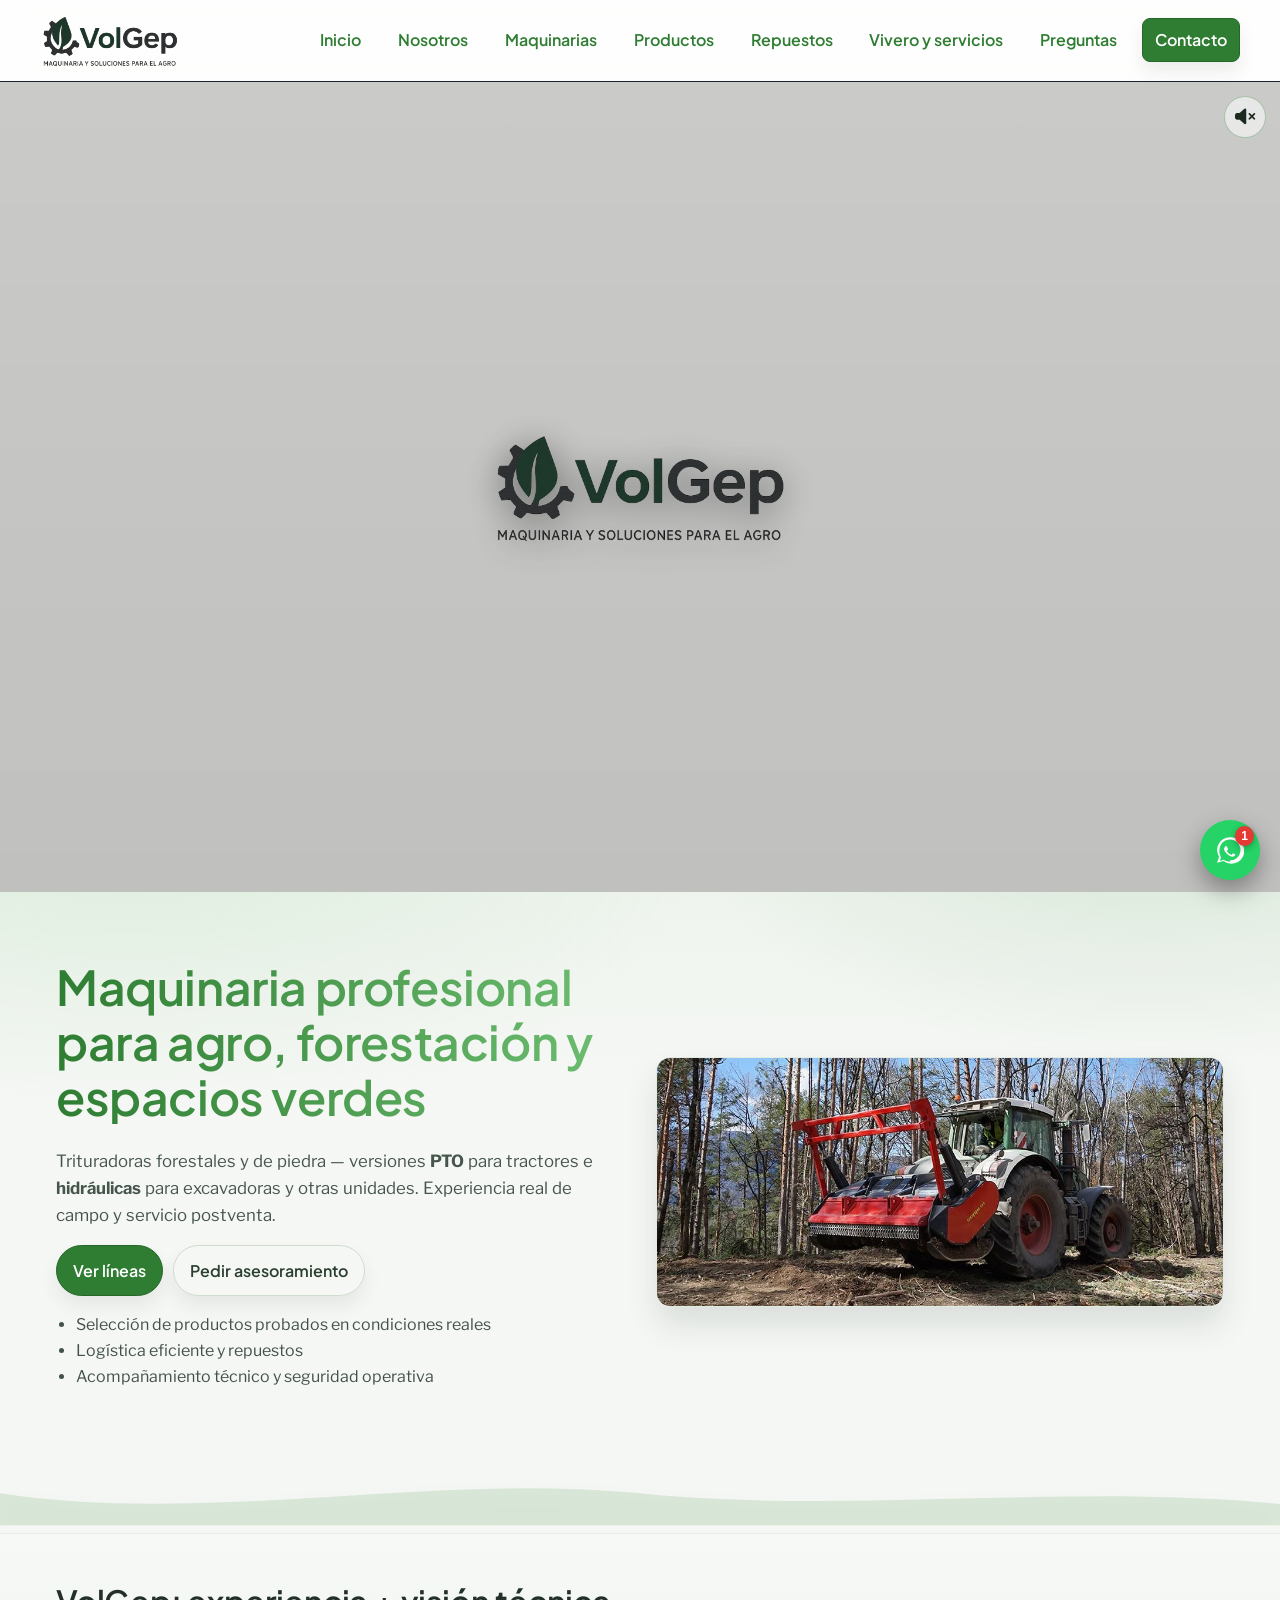
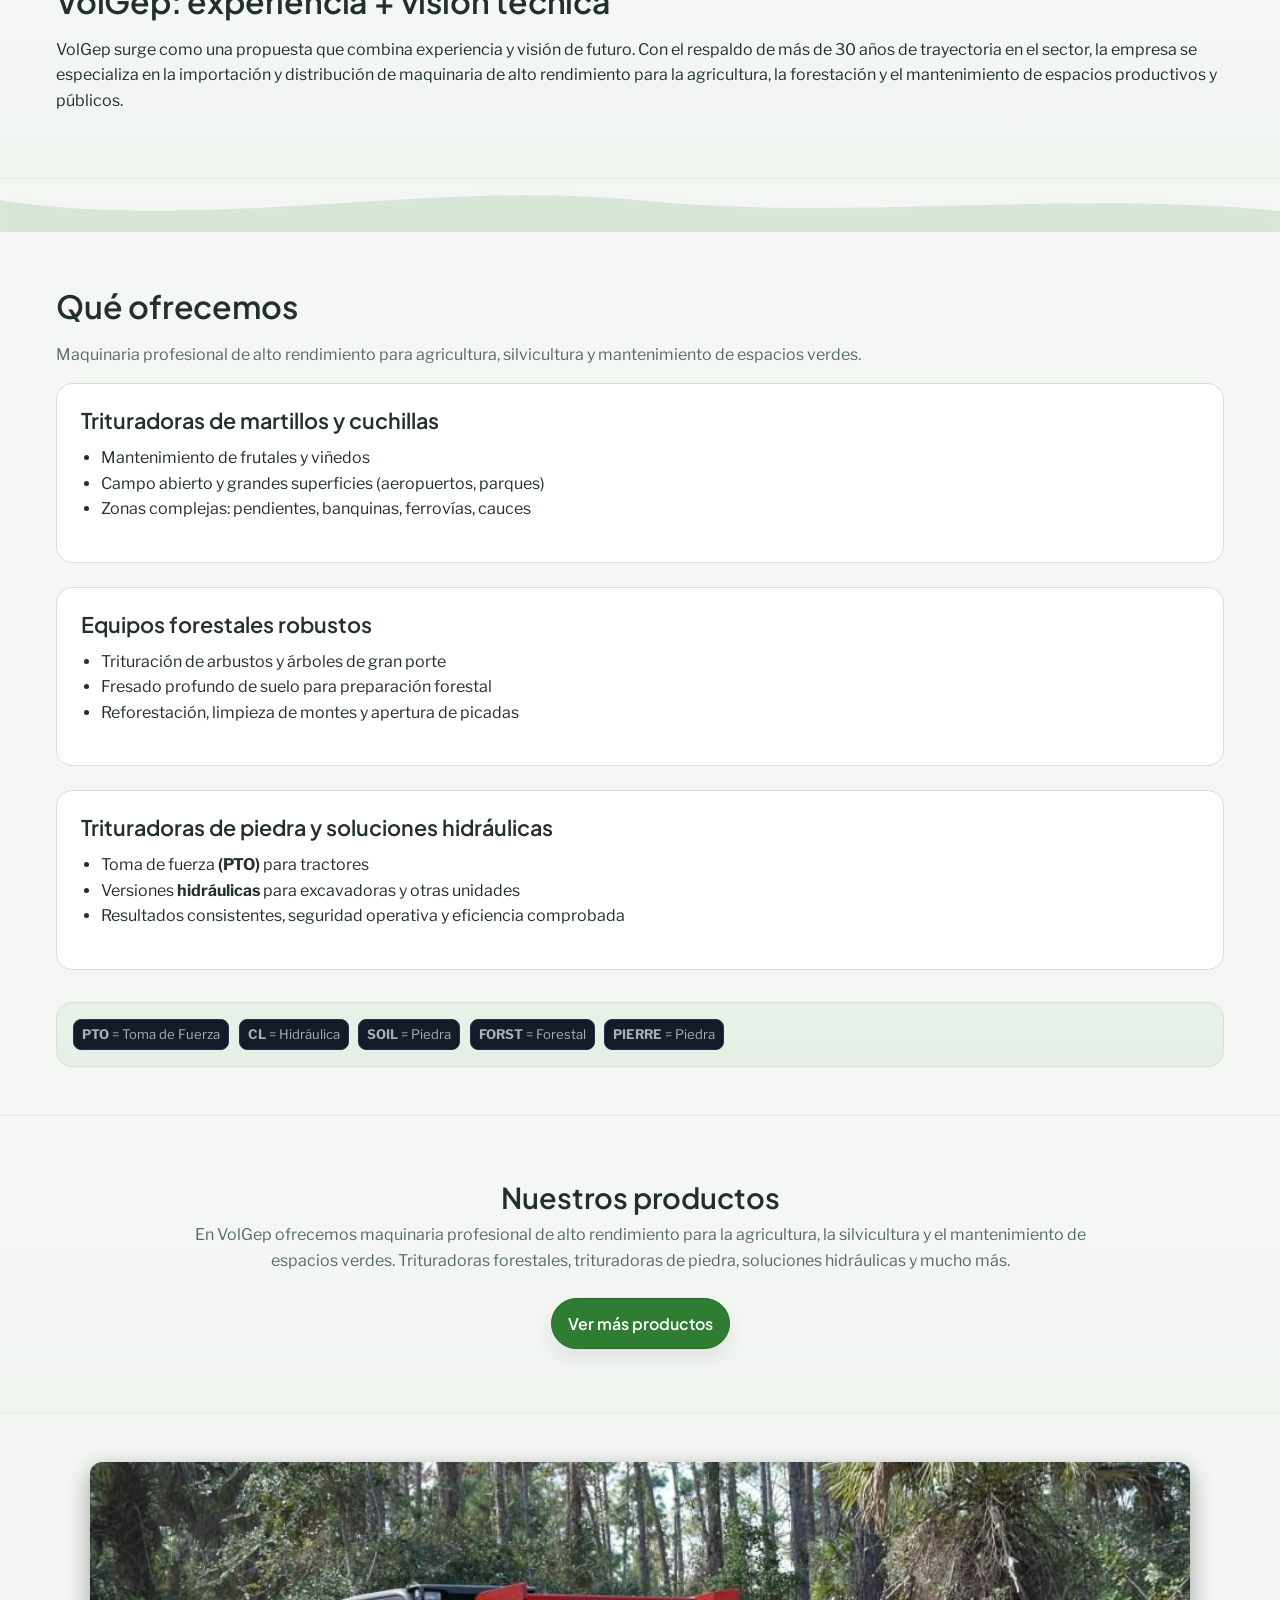
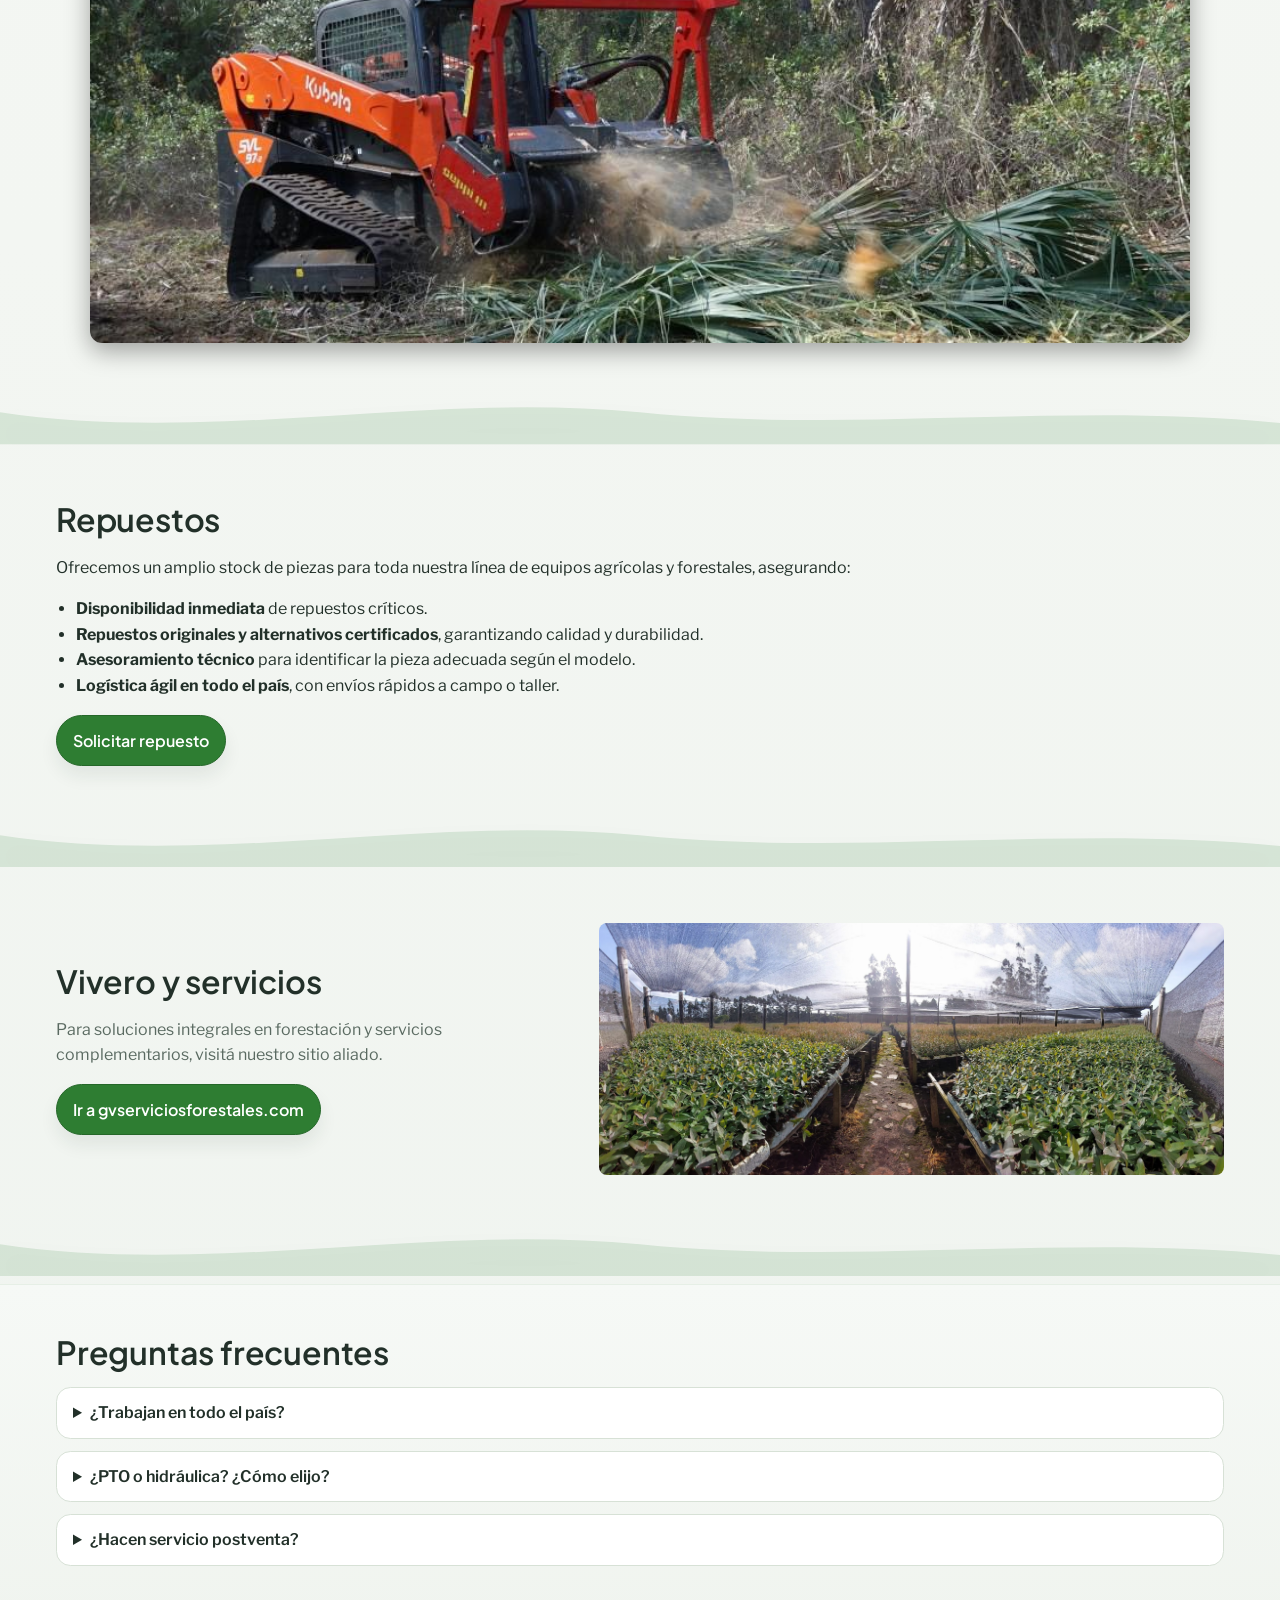
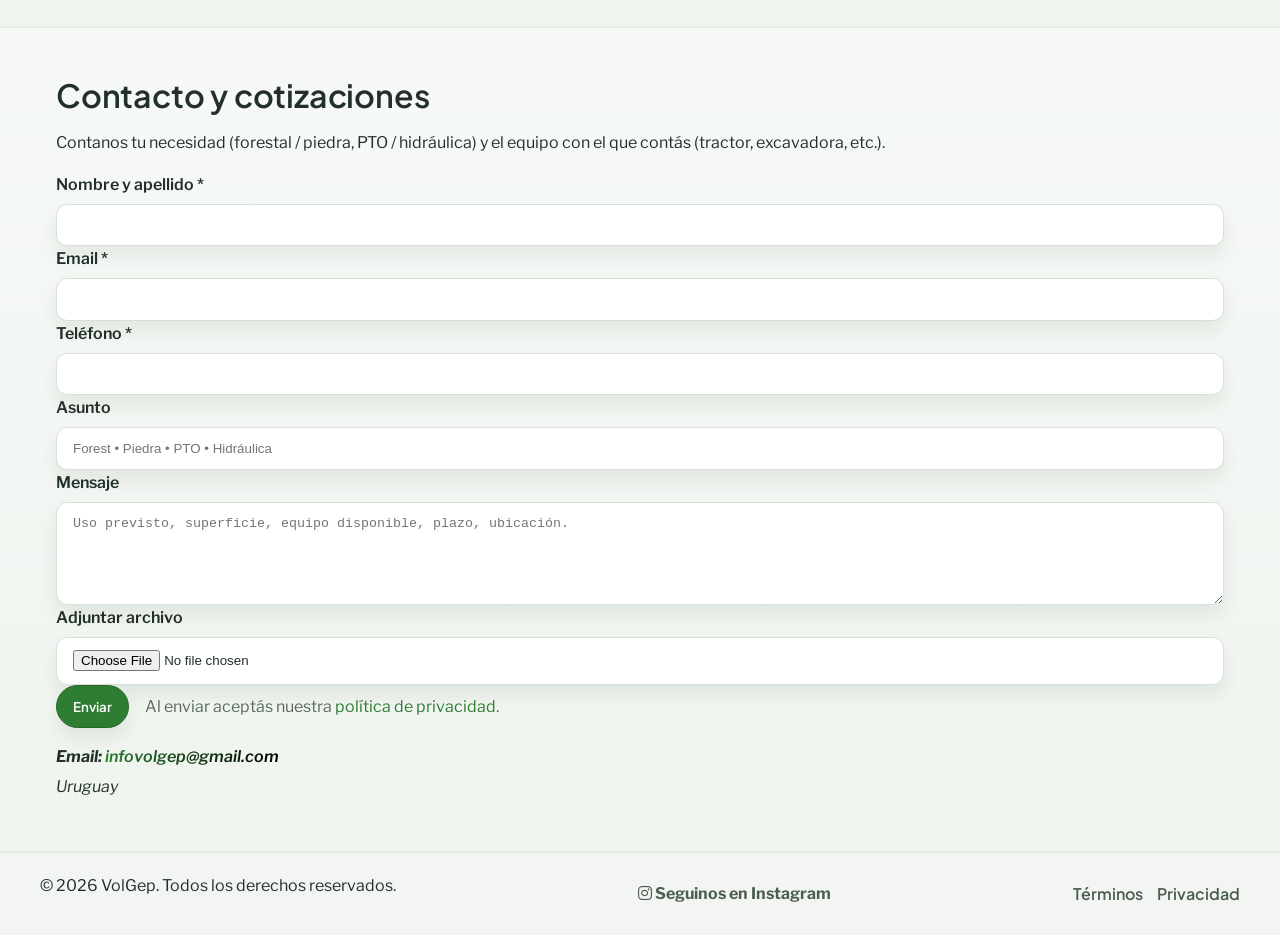
==== index.html @ 0391a091 "Add files via upload" ====
﻿<!DOCTYPE html>
<html lang="es-UY">
<head>
    <meta charset="utf-8" />
    <meta name="viewport" content="width=device-width, initial-scale=1" />
    <title>VolGep – Trituración forestal y de piedra | Maquinaria PTO e hidráulica</title>
    <meta name="description" content="VolGep importa y distribuye maquinaria de alto rendimiento para agro, forestación y mantenimiento de espacios productivos y públicos. Trituradoras forestales y de piedra (PTO e hidráulicas), repuestos y servicio postventa." />
    <meta name="robots" content="index,follow,max-image-preview:large" />
    <link rel="canonical" href="https://TU_DOMINIO/" />
    <!-- Tipografías: Display + Texto -->
    <link rel="preconnect" href="https://fonts.googleapis.com">
    <link rel="preconnect" href="https://fonts.gstatic.com" crossorigin>
    <link href="https://fonts.googleapis.com/css2?family=Plus+Jakarta+Sans:wght@400;500;700&family=Libre+Franklin:wght@400;600&display=swap" rel="stylesheet">


    <!-- Open Graph / Twitter -->
    <meta property="og:title" content="VolGep – Maquinaria profesional para agro y forestación" />
    <meta property="og:description" content="Trituradoras forestales y de piedra (PTO e hidráulicas). Experiencia de campo, logística eficiente y fuerte servicio postventa." />
    <meta property="og:type" content="website" />
    <link rel="canonical" href="https://volgep.com/" />
    <meta property="og:url" content="https://volgep.com/" />
    <meta property="og:image" content="https://volgep.com/img/og-volgep.jpg" />

    <meta name="twitter:card" content="summary_large_image" />
    <!-- Favicons correctos -->
    <link rel="icon" href="/favicon.ico" sizes="any">
    <link rel="icon" type="image/png" sizes="32x32" href="/favicon-32x32.png">
    <link rel="icon" type="image/png" sizes="16x16" href="/favicon-16x16.png">
    <link rel="apple-touch-icon" sizes="180x180" href="/apple-touch-icon.png">
    <link rel="manifest" href="/site.webmanifest">

    <link rel="apple-touch-icon" href="/icons/apple-touch-icon.png" />
    <link rel="manifest" href="/site.webmanifest" />
    <link rel="stylesheet" href="https://cdnjs.cloudflare.com/ajax/libs/font-awesome/6.4.0/css/all.min.css">

    <!-- Schema.org -->
    <script type="application/ld+json">
        {
          "@context": "https://schema.org",
          "@graph": [
            {
              "@type": "WebSite",
              "name": "VolGep",
              "url": "https://volgep.com/",
              "publisher": { "@type": "Organization", "name": "VolGep" }
            },
            {
              "@type": "Organization",
              "name": "VolGep",
              "url": "https://volgep.com/",
              "logo": "https://volgep.com/img/logo-volgep.svg",
              "founders": [
                {"@type": "Person", "name": "Mateo Voltolini"},
                {"@type": "Person", "name": "Juan Bautista Gepp"}
              ]
            },
            {
              "@type": "BreadcrumbList",
              "itemListElement": [
                { "@type": "ListItem", "position": 1, "name": "Inicio", "item": "https://volgep.com/" },
                { "@type": "ListItem", "position": 2, "name": "Nosotros", "item": "https://volgep.com/#nosotros" },
                { "@type": "ListItem", "position": 3, "name": "Líneas de producto", "item": "https://volgep.com/#lineas" },
                { "@type": "ListItem", "position": 4, "name": "Vivero y servicios", "item": "https://volgep.com/#vivero" },
                { "@type": "ListItem", "position": 5, "name": "Contacto", "item": "https://volgep.com/#contacto" }
              ]
            }
          ]
        }
    </script>

    <!-- CSS principal -->
    <link rel="stylesheet" href="estilos.css" />

    <!-- Mini estilos para chapitas de categoría -->
    <style>
        .badge {
            display: inline-block;
            font-weight: 700;
            font-size: .78rem;
            letter-spacing: .02em;
            padding: .25rem .55rem;
            border-radius: .5rem;
            border: 1px solid rgba(255,255,255,.18);
            margin-left: .35rem
        }

        .badge--red {
            background: #2a1111;
            border-color: #6d2424
        }

        .badge--yellow {
            background: #2a2411;
            border-color: #6d5f24
        }

        .badge--blue {
            background: #111b2a;
            border-color: #244b6d
        }

        .legend {
            display: flex;
            gap: .6rem;
            flex-wrap: wrap
        }

            .legend span {
                background: #141a26;
                border: 1px solid #26324a;
                border-radius: .5rem;
                padding: .25rem .5rem;
                font-size: .82rem;
                color: #a7b0c0
            }

        .grid.cols-3 {
            display: grid;
            gap: var(--sp-4);
            grid-template-columns: repeat(auto-fit,minmax(280px,1fr))
        }

        .section--accent {
            background: linear-gradient(180deg,#111521,#0f1115)
        }

        .tagline {
            color: var(--muted)
        }
    </style>
</head>
<body>
    <a class="skip-link" href="#contenido">Saltar al contenido</a>

    <header class="header" role="banner" aria-label="Encabezado">
        <div class="container header__inner">
            <a href="index.html" class="logo" aria-label="Volver al inicio">
                <img src="img/logo.png" alt="VolGep" width="140" height="40" />
            </a>

            <nav class="nav" aria-label="Navegación principal">
                <ul>
                    <li><a href="index.html" aria-current="page">Inicio</a></li>

                    <li><a href="#nosotros">Nosotros</a></li>

                    <!-- Productos con submenú -->
                    <!-- Menú: Maquinarias -->
                    <li id="navMaquinarias" class="nav__item--haschild">
                        <a href="maquinaria.html" aria-haspopup="true" aria-expanded="false">Maquinarias</a>
                        <ul class="nav__dropdown" aria-label="Maquinarias">
                            <li><a href="productos.html"><span class="bullet">●</span> Trituradoras</a></li>
                            <li><a href="trituradoras-desplazables.html"><span class="bullet">●</span> Trituradoras desplazables</a></li>
                            <li><a href="accesorios.html"><span class="bullet">●</span> Accesorios bajo hileras</a></li>
                        </ul>
                    </li>


                    <!-- Menú: Productos -->
                    <li class="nav__item--haschild">
                        <a href="coldkiller.html" aria-haspopup="true" aria-expanded="false">Productos</a>
                        <ul class="nav__dropdown" aria-label="Productos">
                            <li><a href="coldkiller.html"><span class="bullet">●</span> Coldkiller</a></li>
                        </ul>
                    </li>

                    <li><a href="#repuestos">Repuestos</a></li>
                    <li>
                        <a href="#vivero">
                            Vivero y servicios
                        </a>
                    </li>
                    <li><a href="#faq">Preguntas</a></li>
                    <li><a class="btn btn--primary" href="#contacto">Contacto</a></li>





                </ul>
            </nav>

        </div>
    </header>

    <!-- VIDEO INTRO -->
    <!-- VIDEO INTRO (compacto con control arriba derecha) -->
    <section class="video-intro">
        <video id="introVideo" autoplay muted loop playsinline class="video-intro__bg">
            <source src="img/video1.mp4" type="video/mp4">
            Tu navegador no soporta videos HTML5.
        </video>

        <div class="video-intro__overlay"></div>

        <div class="video-intro__content">
            <img src="img/logo.png" alt="VolGep" class="video-intro__logo">
        </div>

        <!-- Icono de sonido (solo icono, arriba a la derecha) -->
        <button id="soundToggle" class="sound-toggle" aria-label="Activar sonido" title="Activar sonido">
            <i class="fa-solid fa-volume-xmark"></i>
        </button>

        <script>
            (function () {
                const video = document.getElementById('introVideo');
                const btn = document.getElementById('soundToggle');
                const ico = btn.querySelector('i');

                const ensurePlay = () => {
                    const p = video.play();
                    if (p && typeof p.then === 'function') p.catch(() => { });
                };
                ensurePlay();

                function updateIcon() {
                    // si está muteado, mostramos "xmark" (para invitar a activar)
                    ico.className = video.muted ? 'fa-solid fa-volume-xmark' : 'fa-solid fa-volume-high';
                    btn.title = video.muted ? 'Activar sonido' : 'Silenciar';
                    btn.setAttribute('aria-label', btn.title);
                }
                updateIcon();

                btn.addEventListener('click', () => {
                    video.muted = !video.muted;
                    ensurePlay();
                    updateIcon();
                });
            })();
        </script>
    </section>



    <main id="contenido">
        <!-- HERO -->
        <section class="hero" aria-labelledby="hero-title">
            <div class="container hero__inner">
                <div class="hero__copy">
                    <h1 id="hero-title">Maquinaria profesional para agro, forestación y espacios verdes</h1>
                    <p class="tagline">Trituradoras forestales y de piedra — versiones <strong>PTO</strong> para tractores e <strong>hidráulicas</strong> para excavadoras y otras unidades. Experiencia real de campo y servicio postventa.</p>
                    <div class="hero__cta">
                        <a class="btn btn--primary" href="#" id="openProductos">Ver líneas</a>

                        <a class="btn btn--ghost" href="#contacto">Pedir asesoramiento</a>
                    </div>
                    <ul class="hero__bullets" aria-label="Diferenciales">
                        <li>Selección de productos probados en condiciones reales</li>
                        <li>Logística eficiente y repuestos</li>
                        <li>Acompañamiento técnico y seguridad operativa</li>
                    </ul>
                </div>
                <div class="hero__media">
                    <center> <img src="img/maquina1.jpeg" alt="Trituradora trabajando en el campo" loading="lazy"></center>
                </div>
            </div>
        </section>
        <div class="wave-sep" aria-hidden="true">
            <svg viewBox="0 0 1440 60" xmlns="http://www.w3.org/2000/svg" preserveAspectRatio="none">
                <path d="M0,24 C240,60 480,0 720,24 C960,48 1200,12 1440,36 L1440,60 L0,60 Z" fill="rgba(255,255,255,0.04)" />
            </svg>
        </div>

        <!-- NOSOTROS -->
        <section id="nosotros" class="section section--light" aria-labelledby="nos-title">
            <div class="container">
                <h2 id="nos-title">VolGep: experiencia + visión técnica</h2>
                <p>VolGep surge como una propuesta que combina experiencia y visión de futuro. Con el respaldo de más de 30 años de trayectoria en el sector, la empresa se especializa en la importación y distribución de maquinaria de alto rendimiento para la agricultura, la forestación y el mantenimiento de espacios productivos y públicos.</p>

            </div>
        </section>

        <div class="wave-sep" aria-hidden="true">
            <svg viewBox="0 0 1440 60" xmlns="http://www.w3.org/2000/svg" preserveAspectRatio="none">
                <path d="M0,24 C240,60 480,0 720,24 C960,48 1200,12 1440,36 L1440,60 L0,60 Z" fill="rgba(255,255,255,0.04)" />
            </svg>
        </div>

        <!-- QUÉ OFRECEMOS -->
        <section id="oferta" class="section" aria-labelledby="off-title">
            <div class="container">
                <h2 id="off-title">Qué ofrecemos</h2>
                <p class="section__lead">Maquinaria profesional de alto rendimiento para agricultura, silvicultura y mantenimiento de espacios verdes.</p>

                <div class="grid">
                    <article class="feature">
                        <h3>Trituradoras de martillos y cuchillas</h3>
                        <ul>
                            <li>Mantenimiento de frutales y viñedos</li>
                            <li>Campo abierto y grandes superficies (aeropuertos, parques)</li>
                            <li>Zonas complejas: pendientes, banquinas, ferrovías, cauces</li>
                        </ul>
                    </article>
                    <article class="feature">
                        <h3>Equipos forestales robustos</h3>
                        <ul>
                            <li>Trituración de arbustos y árboles de gran porte</li>
                            <li>Fresado profundo de suelo para preparación forestal</li>
                            <li>Reforestación, limpieza de montes y apertura de picadas</li>
                        </ul>
                    </article>
                    <article class="feature">
                        <h3>Trituradoras de piedra y soluciones hidráulicas</h3>
                        <ul>
                            <li>Toma de fuerza <strong>(PTO)</strong> para tractores</li>
                            <li>Versiones <strong>hidráulicas</strong> para excavadoras y otras unidades</li>
                            <li>Resultados consistentes, seguridad operativa y eficiencia comprobada</li>
                        </ul>
                    </article>
                </div>

                <div class="cta-strip" role="region" aria-label="Aclaraciones técnicas">
                    <div class="legend" aria-label="Acrónimos">
                        <span><strong>PTO</strong> = Toma de Fuerza</span>
                        <span><strong>CL</strong> = Hidráulica</span>
                        <span><strong>SOIL</strong> = Piedra</span>
                        <span><strong>FORST</strong> = Forestal</span>
                        <span><strong>PIERRE</strong> = Piedra</span>
                    </div>

                </div>
            </div>
        </section>


        <!-- LÍNEAS DE PRODUCTO -->
        <section id="productos-home" class="productos-intro">
            <div class="container">
                <h2>Nuestros productos</h2>
                <p>
                    En VolGep ofrecemos maquinaria profesional de alto rendimiento para la agricultura,
                    la silvicultura y el mantenimiento de espacios verdes.
                    Trituradoras forestales, trituradoras de piedra, soluciones hidráulicas y mucho más.
                </p>
                <a href="productos.html" class="btn btn--primary">Ver más productos</a>
            </div>
        </section> </p>
        <!-- FOTO INTERMEDIA -->
        <section class="seccion-imagen">
            <img src="img/trituradora.jpeg" alt="Trituradora agrícola">
        </section>

        <div class="wave-sep" aria-hidden="true">
            <svg viewBox="0 0 1440 60" xmlns="http://www.w3.org/2000/svg" preserveAspectRatio="none">
                <path d="M0,24 C240,60 480,0 720,24 C960,48 1200,12 1440,36 L1440,60 L0,60 Z" fill="rgba(255,255,255,0.04)" />
            </svg>
        </div>

        <!-- REPUESTOS -->
        <section id="repuestos" class="section" aria-labelledby="rep-title">
            <div class="container repuestos__inner">
                <div class="repuestos__content">
                    <h2 id="rep-title">Repuestos</h2>
                    <p>
                        Ofrecemos un amplio stock de piezas para toda nuestra línea de equipos agrícolas y forestales, asegurando:
                    </p>
                    <ul>
                        <li><strong>Disponibilidad inmediata</strong> de repuestos críticos.</li>
                        <li><strong>Repuestos originales y alternativos certificados</strong>, garantizando calidad y durabilidad.</li>
                        <li><strong>Asesoramiento técnico</strong> para identificar la pieza adecuada según el modelo.</li>
                        <li><strong>Logística ágil en todo el país</strong>, con envíos rápidos a campo o taller.</li>
                    </ul>
                    <div class="hero__cta" style="margin-top:1rem">
                        <a class="btn btn--primary" href="#contacto">Solicitar repuesto</a>
                    </div>
                </div>

            </div>
        </section>





        <div class="wave-sep" aria-hidden="true">
            <svg viewBox="0 0 1440 60" xmlns="http://www.w3.org/2000/svg" preserveAspectRatio="none">
                <path d="M0,24 C240,60 480,0 720,24 C960,48 1200,12 1440,36 L1440,60 L0,60 Z" fill="rgba(255,255,255,0.04)" />
            </svg>
        </div>


        <!-- VIVERO Y SERVICIOS -->
        <section id="vivero" class="section" aria-labelledby="viv-title">
            <div class="container vivero__inner">

                <div class="vivero__content">
                    <h2 id="viv-title">Vivero y servicios</h2>
                    <p class="section__lead">
                        Para soluciones integrales en forestación y servicios complementarios, visitá nuestro sitio aliado.
                    </p>
                    <a class="btn btn--primary" href="https://gvserviciosforestales.com"
                       target="_blank" rel="noopener noreferrer">Ir a gvserviciosforestales.com</a>
                </div>

                <div class="vivero__media">
                    <img src="img/vivero.jpg" alt="Vivero y servicios" loading="lazy">
                </div>
            </div>
        </section>

        <div class="wave-sep" aria-hidden="true">
            <svg viewBox="0 0 1440 60" xmlns="http://www.w3.org/2000/svg" preserveAspectRatio="none">
                <path d="M0,24 C240,60 480,0 720,24 C960,48 1200,12 1440,36 L1440,60 L0,60 Z" fill="rgba(255,255,255,0.04)" />
            </svg>
        </div>
        <!-- FAQ (igual estructura) -->
        <section id="faq" class="section section--light" aria-labelledby="faq-title">
            <div class="container">
                <h2 id="faq-title">Preguntas frecuentes</h2>
                <details>
                    <summary>¿Trabajan en  todo el país?</summary>
                    <p>Sí, coordinamos entregas e instalaciones a nivel nacional con logística eficiente.</p>
                </details>
                <details>
                    <summary>¿PTO o hidráulica? ¿Cómo elijo?</summary>
                    <p>Depende del equipo disponible (tractor/excavadora), el tipo de trabajo (piedra vs forestal) y la profundidad/caudal requeridos. Te asesoramos según tu caso.</p>
                </details>
                <details>
                    <summary>¿Hacen servicio postventa?</summary>
                    <p>Sí. Repuestos, ajustes y soporte técnico. Nuestro enfoque es que el equipo produzca, seguro y con tiempos de parada mínimos.</p>
                </details>
            </div>
        </section>

        <!-- CONTACTO -->
        <section id="contacto" class="section section--light" aria-labelledby="contact-title">
            <div class="container">
                <h2 id="contact-title">Contacto y cotizaciones</h2>
                <p>Contanos tu necesidad (forestal / piedra, PTO / hidráulica) y el equipo con el que contás (tractor, excavadora, etc.).</p>

                <form class="formulario-volfer"
                      action="https://formsubmit.co/infovolgep@gmail.com"
                      method="POST"
                      enctype="multipart/form-data"
                      aria-label="Formulario de contacto">
                    <div class="form__row">
                        <label for="nombre">Nombre y apellido *</label>
                        <input id="nombre" name="nombre" type="text" required autocomplete="name">
                    </div>

                    <div class="form__row">
                        <label for="email">Email *</label>
                        <input id="email" name="email" type="email" required autocomplete="email">
                    </div>

                    <div class="form__row">
                        <label for="telefono">Teléfono *</label>
                        <input id="telefono" name="telefono" type="tel" required autocomplete="tel">
                    </div>

                    <div class="form__row">
                        <label for="asunto">Asunto</label>
                        <input id="asunto" name="asunto" type="text" placeholder="Forest • Piedra • PTO • Hidráulica">
                    </div>

                    <div class="form__row">
                        <label for="mensaje">Mensaje</label>
                        <textarea id="mensaje" name="mensaje" rows="5" placeholder="Uso previsto, superficie, equipo disponible, plazo, ubicación."></textarea>
                    </div>

                    <div class="form__row">
                        <label for="archivo">Adjuntar archivo</label>
                        <input id="archivo" name="archivo" type="file" accept=".jpg,.png,.pdf,.doc,.docx,.xlsx,.xls">
                    </div>

                    <!-- Opcionales de FormSubmit -->
                    <input type="hidden" name="_captcha" value="false">
                    <input type="hidden" name="_subject" value="Nuevo mensaje desde la web VolGep">
                    <input type="hidden" name="_template" value="table">
                    <!-- Si querés redirigir a una página propia de gracias, descomentá y poné tu URL -->
                    <!-- <input type="hidden" name="_next" value="https://volgep.com/gracias.html"> -->

                    <div class="form__actions">
                        <button type="submit" class="btn btn--primary">Enviar</button>
                        <p class="form__disclaimer">Al enviar aceptás nuestra <a href="/politica-privacidad.html">política de privacidad</a>.</p>
                    </div>
                </form>

                <address class="contact-data" aria-label="Datos de contacto">
                    <ul>
                        <li><strong>Email:</strong> <a href="mailto:infovolgep@gmail.com">infovolgep@gmail.com</a></li>
                        <li>Uruguay</li>
                    </ul>
                </address>
            </div>
        </section>





    </main>

    <footer class="footer" role="contentinfo">
        <div class="container footer__inner">
            <p>© <span id="year"></span> VolGep. Todos los derechos reservados.</p>

            <!-- Instagram simple -->
            <a href="https://www.instagram.com/volgep.uy?utm_source=ig_web_button_share_sheet&igsh=ZDNlZDc0MzIxNw=="
               target="_blank" rel="noopener" aria-label="Instagram Volgep" class="footer-ig">
                <i class="fa-brands fa-instagram" aria-hidden="true"></i>
                <strong> <span>Seguinos en Instagram</span></strong>
            </a>

            <nav aria-label="Legal">
                <a href="/terminos.html">Términos</a>
                <a href="/politica-privacidad.html">Privacidad</a>
            </nav>
        </div>
    </footer>

    <noscript>
        <p>Algunas funcionalidades del sitio pueden requerir JavaScript. Por favor, activalo para la mejor experiencia.</p>
    </noscript>

    <script src="script.js" defer></script>
    <script>
        document.addEventListener('DOMContentLoaded', function () {
            const y = document.getElementById('year');
            if (y) y.textContent = new Date().getFullYear();
        });

        const els = [...document.querySelectorAll('.reveal')];
        const io = new IntersectionObserver(entries => {
            entries.forEach(e => { if (e.isIntersecting) { e.target.classList.add('in'); io.unobserve(e.target); } });
        }, { threshold: .12 });
        els.forEach(el => io.observe(el));
    </script>


    <!-- ========== FAB WhatsApp ========== -->
    <div class="whatsapp-fab" id="whatsappFab" aria-live="polite">
        <div class="whatsapp-fab__panel" id="whPanel" role="dialog" aria-modal="false" aria-labelledby="whPanelTitle">
            <div class="whatsapp-fab__title" id="whPanelTitle">Comunicate con el equipo VOLGEP</div>

            <a class="whatsapp-fab__item"
               href="https://wa.me/59892825972?text=Hola%2C%20te%20escribo%20desde%20VolGep.%20Estoy%20interesado%2Fa%20en%20recibir%20m%C3%A1s%20informaci%C3%B3n%20sobre%20sus%20productos.%20%C2%BFPodr%C3%ADan%20asesorarme%3F"
               target="_blank"
               rel="noopener">
                <!-- icono -->
                <svg xmlns="http://www.w3.org/2000/svg" fill="currentColor" viewBox="0 0 24 24" aria-hidden="true">
                    <path d="M20 4A10.94 10.94 0 0 0 12 1 11 11 0 0 0 2.64 17.72L1 23l5.28-1.58A11 11 0 1 0 20 4Zm-8 18a8.94 8.94 0 0 1-4.72-1.34l-.36-.21-3.24.97.97-3.15-.24-.37A8.94 8.94 0 1 1 12 22Zm4.72-6.25c-.26-.13-1.52-.75-1.76-.83s-.41-.13-.58.13-.67.83-.82 1-.3.19-.56.06-1.09-.4-2.07-1.28c-.77-.68-1.28-1.52-1.43-1.78s-.02-.4.12-.53c.12-.12.26-.3.39-.45s.17-.26.26-.43.04-.32-.02-.45-.58-1.4-.8-1.92-.42-.43-.58-.44h-.5c-.15 0-.41.07-.62.33s-.82.8-.82 1.95.84 2.26.96 2.42 1.65 2.52 4 3.54c.56.24 1 .39 1.34.49.56.18 1.07.15 1.48.09.45-.07 1.39-.57 1.58-1.12.19-.55.19-1.02.13-1.12s-.24-.15-.5-.28Z" />
                </svg>
                <span>+598 92 825 972</span>
            </a>

        </div>

        <button class="whatsapp-fab__btn attn" id="whToggle" aria-expanded="false" aria-controls="whPanel" aria-label="Abrir WhatsApp">
            <!-- Ícono WhatsApp blanco -->
            <svg xmlns="http://www.w3.org/2000/svg" viewBox="0 0 24 24" aria-hidden="true">
                <path fill="white" d="M20 3.999A10.939 10.939 0 0 0 12 1a11 11 0 0 0-9.362 16.715L1 23l5.463-1.637A11 11 0 1 0 20 4Zm-8 18c-1.789 0-3.53-.464-5.07-1.344l-.362-.209-3.237.97.97-3.152-.236-.375A8.932 8.932 0 0 1 3 12C3 7.037 7.038 3 12 3c4.962 0 9 4.037 9 9s-4.038 9-9 9Zm4.724-6.249c-.258-.129-1.524-.75-1.76-.834s-.409-.129-.581.129c-.173.258-.667.834-.818 1.003-.151.172-.301.194-.559.065-.258-.129-1.089-.401-2.074-1.278-.766-.683-1.281-1.525-1.432-1.783-.151-.258-.016-.397.113-.526.116-.115.258-.301.387-.451.129-.151.172-.259.258-.431.086-.173.043-.323-.021-.452-.064-.129-.58-1.397-.795-1.914-.209-.502-.42-.433-.58-.441h-.495c-.151 0-.409.065-.624.323s-.818.8-.818 1.95.838 2.263.956 2.418c.129.151 1.652 2.525 4.004 3.541.56.242.997.387 1.338.496.562.18 1.074.155 1.478.094.451-.065 1.389-.568 1.585-1.118.194-.55.194-1.022.136-1.118-.057-.097-.236-.151-.495-.28Z" />
            </svg>
            <!-- Burbuja de notificación -->
            <span class="whatsapp-fab__badge">1</span>
        </button>
    </div>



    </div>


</body>
</html>
---- estilos.css ----
﻿/* ==============
   VOLGEP – BASE
   ============== */
:root {
    --bg: #0f1115;
    --paper: #141821;
    --paper-2: #1a2030;
    --text: #e9edf3;
    --muted: #a7b0c0;
    --accent: #2e7d32; /* Verde profesional */
    --accent-2: #5dbb63; /* Verde claro */
    --danger: #e53935;
    --warning: #ffb300;
    --ring: rgba(93,187,99,.45);
    --radius: 16px;
    --max-w: 1200px;
    --shadow-1: 0 8px 24px rgba(0,0,0,.25);
    --shadow-2: 0 12px 32px rgba(0,0,0,.35);
    --sp-0: .25rem;
    --sp-1: .5rem;
    --sp-2: .75rem;
    --sp-3: 1rem;
    --sp-4: 1.5rem;
    --sp-5: 2rem;
    --sp-6: 3rem;
}

/* Reseteo suave y tipografía */
* {
    box-sizing: border-box
}

html {
    scroll-behavior: smooth
}
/* Sección del video */
/* Tamaño más bajo para que no se recorte */
.video-intro {
    position: relative;
    width: 100%;
    height: 90vh; /* antes 100vh */
    min-height: 380px;
    overflow: hidden;
}

@media (max-width: 768px) {
    .video-intro {
        height: 50vh;
        min-height: 260px;
    }
}

.video-intro__bg {
    position: absolute;
    inset: 0;
    width: 100%;
    height: 100%;
    object-fit: cover; /* llena sin deformar */
    object-position: center; /* podés ajustar a 'center 40%' si querés subir el encuadre */
    z-index: 0;
}

/* Oscurecer un poco para que el logo resalte */
.video-intro__overlay {
    position: absolute;
    inset: 0;
    background: rgba(0,0,0,.35);
    z-index: 1;
}

/* Logo centrado */
.video-intro__content {
    position: relative;
    z-index: 2;
    display: flex;
    align-items: center;
    justify-content: center;
    height: 100%;
}

.video-intro__logo {
    max-width: 300px;
    width: 70%;
    height: auto;
    filter: drop-shadow(0 6px 18px rgba(0,0,0,.45));
}

/* Icono de sonido arriba a la derecha - sin texto */
.sound-toggle {
    position: absolute;
    top: 14px;
    right: 14px;
    z-index: 3;
    display: inline-flex;
    align-items: center;
    justify-content: center;
    width: 42px;
    height: 42px;
    border-radius: 50%;
    border: 1px solid rgba(255,255,255,.35);
    background: rgba(0,0,0,.35);
    color: #fff;
    cursor: pointer;
    backdrop-filter: blur(6px);
    transition: transform .15s ease, background .2s ease, border-color .2s ease;
}

    .sound-toggle:hover {
        transform: scale(1.06);
        background: rgba(0,0,0,.5);
        border-color: rgba(255,255,255,.55);
    }

    .sound-toggle i {
        font-size: 18px;
        line-height: 1;
    }


body {
    margin: 0;
    font-family: system-ui, -apple-system, Segoe UI, Roboto, Ubuntu, Cantarell, "Noto Sans", "Helvetica Neue", Arial, "Apple Color Emoji", "Segoe UI Emoji";
    color: var(--text);
    background: linear-gradient(180deg, #0b0d11, #0f1115 40%, #0f1115 100%);
    line-height: 1.6;
    -webkit-font-smoothing: antialiased;
    text-rendering: optimizeLegibility;
}

img {
    max-width: 100%;
    height: auto;
    display: block;
}

a {
    color: var(--accent);
    text-decoration: none;
}

    a:hover {
        text-decoration: underline;
    }

p {
    margin: 0 0 var(--sp-3) 0;
    color: var(--text);
}

ul {
    padding-left: 1.25rem;
    margin: 0 0 var(--sp-3) 0;
}

h1, h2, h3 {
    line-height: 1.2;
    margin: 0 0 .5em 0;
}

h1 {
    font-size: clamp(1.8rem, 3vw + .5rem, 2.5rem);
}

h2 {
    font-size: clamp(1.4rem, 2vw + .6rem, 1.8rem);
}

h3 {
    font-size: clamp(1.05rem, 1.2vw + .5rem, 1.25rem);
}

/* Accesibilidad */
.skip-link {
    position: absolute;
    left: -999px;
    top: auto;
    width: 1px;
    height: 1px;
    overflow: hidden;
}

    .skip-link:focus {
        position: fixed;
        left: 1rem;
        top: 1rem;
        width: auto;
        height: auto;
        background: var(--paper-2);
        color: var(--text);
        padding: .6rem .9rem;
        border-radius: .5rem;
        z-index: 9999;
        outline: 2px solid var(--accent);
    }

/* Contenedor base */
.container {
    width: 100%;
    max-width: var(--max-w);
    margin: 0 auto;
    padding: 0 var(--sp-3);
}

/* Botones */
.btn {
    display: inline-flex;
    align-items: center;
    justify-content: center;
    gap: .5rem;
    padding: .75rem 1rem;
    border-radius: 999px;
    font-weight: 600;
    border: 1px solid transparent;
    transition: transform .12s ease, box-shadow .2s ease, background .2s ease, border-color .2s ease;
    box-shadow: var(--shadow-1);
}

    .btn:hover {
        transform: translateY(-1px);
        text-decoration: none;
    }

    .btn:focus {
        outline: 2px solid var(--ring);
        outline-offset: 2px;
    }

.btn--primary {
    background: SeaGreen;
    
    color: #08130a;
    border-color: #1f5a22;
}

    .btn--primary:hover {
        filter: brightness(1.05);
    }

.btn--secondary {
    background: #19212f;
    border-color: #2a3448;
    color: var(--text);
}

    .btn--secondary:hover {
        background: #20283a;
    }

.btn--ghost {
    background: transparent;
    border-color: #2a3448;
    color: var(--text);
}

    .btn--ghost:hover {
        background: #171c26;
    }

/* Header fijo */
.header {
    position: sticky;
    top: 0;
    z-index: 50;
    background: rgba(10, 14, 20, .65);
    backdrop-filter: saturate(180%) blur(10px);
    border-bottom: 1px solid #1d2433;
}

.header__inner {
    display: flex;
    align-items: center;
    justify-content: space-between;
    gap: var(--sp-3);
    padding: .8rem 0;
}

.logo img {
    filter: drop-shadow(0 2px 4px rgba(0,0,0,.3));
}

/* Nav */
.nav ul {
    display: flex;
    align-items: center;
    gap: .8rem;
    list-style: none;
    margin: 0;
    padding: 0;
}

.nav a {
    padding: .5rem .75rem;
    border-radius: .5rem;
}

    .nav a:hover {
        background: #171d2a;
        text-decoration: none;
    }

/* Botón hamburguesa (se inyecta por JS) */
.header__burger {
    display: none;
    inline-size: 44px;
    block-size: 44px;
    border-radius: 10px;
    border: 1px solid #2a3448;
    background: #141a26;
}

    .header__burger:focus {
        outline: 2px solid var(--ring);
    }

@media (max-width: 980px) {
    .header__burger {
        display: inline-grid;
        place-content: center;
    }

    .nav {
        position: fixed;
        inset: 64px 0 auto 0;
        background: rgba(11, 15, 22, .95);
        border-bottom: 1px solid #1d2636;
        transform: translateY(-120%);
        transition: transform .25s ease;
        box-shadow: var(--shadow-2);
    }

        .nav ul {
            flex-direction: column;
            align-items: stretch;
            gap: 0;
            padding: .5rem;
        }

        .nav li a {
            display: block;
            padding: .9rem 1rem;
            border-radius: .6rem;
            font-size: 1.05rem;
        }

    .nav--open {
        transform: translateY(0);
    }
}

/* Hero */
.hero {
    padding: clamp(2rem, 4vw + 1rem, 5rem) 0;
    background: radial-gradient(60rem 30rem at 10% -10%, rgba(93,187,99,.10), transparent 60%), radial-gradient(50rem 30rem at 90% -20%, rgba(46,125,50,.25), transparent 60%), linear-gradient(180deg, rgba(46,125,50,.09), transparent 35%);
}

.hero__inner {
    display: grid;
    gap: var(--sp-5);
    align-items: center;
}

.hero__copy p {
    color: var(--muted);
    font-size: 1.05rem;
}

.hero__bullets {
    color: var(--muted);
    margin-top: var(--sp-3);
}

.hero__media img {
    border-radius: var(--radius);
    border: 1px solid #1d2636;
    box-shadow: var(--shadow-2);
}

/* Secciones */
.section {
    padding: var(--sp-6) 0;
}

.section--light {
    background: linear-gradient(180deg, #111521, #0f1115);
}

.section__lead {
    color: var(--muted);
}

/* Grids */
.grid {
    display: grid;
    gap: var(--sp-4);
}

.cards {
    grid-template-columns: repeat(auto-fit, minmax(260px, 1fr));
}

/* Cards de productos */
.card {
    background: var(--paper);
    border: 1px solid #1d2433;
    border-radius: var(--radius);
    overflow: hidden;
    transition: transform .15s ease, box-shadow .2s ease, border-color .2s ease;
}

    .card:hover {
        transform: translateY(-3px);
        border-color: #2a3448;
        box-shadow: var(--shadow-2);
    }

.card__media img {
    aspect-ratio: 3 / 2;
    object-fit: cover;
}

.card__body {
    padding: 1rem 1rem 0 1rem;
}

    .card__body p {
        color: var(--muted);
    }

.card__bullets {
    color: var(--muted);
    margin: .5rem 0 0 1rem;
}

.card__footer {
    padding: 1rem;
    display: flex;
    justify-content: flex-end;
}

/* Features / servicios */
.features {
    grid-template-columns: repeat(auto-fit, minmax(240px, 1fr));
}

.feature {
    background: var(--paper);
    border: 1px solid #1d2433;
    border-radius: var(--radius);
    padding: var(--sp-4);
}

    .feature p {
        color: var(--muted);
    }

/* Cinta CTA */
.cta-strip {
    margin-top: var(--sp-5);
    padding: 1rem;
    background: linear-gradient(180deg, #16202d, #131b28);
    border: 1px solid #233047;
    border-radius: var(--radius);
    display: flex;
    align-items: center;
    justify-content: space-between;
    gap: var(--sp-3);
    flex-wrap: wrap;
}

    .cta-strip p {
        margin: 0;
        color: var(--text);
    }

/* Marcas – tira deslizante simple */
.brand-strip {
    display: flex;
    gap: clamp(1.25rem, 2vw, 2rem);
    align-items: center;
    overflow: hidden;
    padding: .5rem 0;
    mask-image: linear-gradient(90deg, transparent, #000 8%, #000 92%, transparent);
}

    .brand-strip img {
        inline-size: 140px;
        block-size: 60px;
        object-fit: contain;
        filter: saturate(1.05);
        opacity: .95;
        transform: translateX(0);
        animation: brands-marquee 24s linear infinite;
    }

        .brand-strip img:nth-child(odd) {
            animation-delay: -12s;
        }

@keyframes brands-marquee {
    0% {
        transform: translateX(0);
    }

    100% {
        transform: translateX(-120%);
    }
}

/* Testimonios */
.testimonials {
    grid-template-columns: repeat(auto-fit, minmax(260px, 1fr));
}

.testimonial {
    background: var(--paper);
    border: 1px solid #1d2433;
    border-radius: var(--radius);
    padding: var(--sp-4);
}

    .testimonial footer {
        color: var(--muted);
        margin-top: .5rem;
    }

/* FAQ */
details {
    background: var(--paper);
    border: 1px solid #1d2433;
    border-radius: .9rem;
    padding: .75rem 1rem;
    margin-bottom: .75rem;
}

summary {
    cursor: pointer;
    font-weight: 600;
}

details p {
    margin-top: .5rem;
    color: var(--muted);
}

/* Formulario */
.form {
    display: grid;
    gap: var(--sp-3);
    max-width: 760px;
}

.form__row {
    display: grid;
    gap: .4rem;
}

label {
    font-weight: 600;
}

input, textarea {
    
    background: #0d121a;
    border: 1px solid #242f44;
    color: var(--text);
    padding: .8rem 1rem;
    border-radius: .7rem;
}

    input:focus, textarea:focus {
        outline: 2px solid var(--ring);
        border-color: #2a3850;
    }

.form__actions {
    display: flex;
    align-items: center;
    gap: 1rem;
    flex-wrap: wrap;
}

.form__disclaimer {
    color: var(--muted);
    margin: 0;
}

/* Address */
.contact-data ul {
    list-style: none;
    padding: 0;
    margin: var(--sp-3) 0 0 0;
}

.contact-data li {
    margin: .25rem 0;
}

.contact-data a {
    color: #cfe8d2;
}

/* Footer */
.footer {
    border-top: 1px solid #1d2433;
    background: #0c0f15;
}

.footer__inner {
    display: flex;
    align-items: center;
    justify-content: space-between;
    gap: var(--sp-3);
    padding: 1.25rem 0;
}

.footer nav {
    display: flex;
    gap: .9rem;
}

.footer a {
    color: var(--muted);
}

    .footer a:hover {
        color: var(--text);
    }

/* Utilidades */
.reveal {
    opacity: 0;
    transform: translateY(12px);
    transition: opacity .5s ease, transform .5s ease;
}

    .reveal.is-in {
        opacity: 1;
        transform: none;
    }

/* Preferencias de movimiento reducido */
@media (prefers-reduced-motion: reduce) {
    * {
        animation: none !important;
        transition: none !important;
        scroll-behavior: auto !important;
    }
}
/* ===== VOLGEP: chapitas y leyendas de líneas ===== */
.badge {
    display: inline-block;
    font-weight: 700;
    font-size: .78rem;
    letter-spacing: .02em;
    padding: .25rem .55rem;
    border-radius: .5rem;
    border: 1px solid rgba(255,255,255,.18);
    margin-left: .35rem
}

.badge--red {
    background: #2a1111;
    border-color: #6d2424
}

.badge--yellow {
    background: #2a2411;
    border-color: #6d5f24
}

.badge--blue {
    background: #111b2a;
    border-color: #244b6d
}

.legend {
    display: flex;
    gap: .6rem;
    flex-wrap: wrap
}

    .legend span {
        background: #141a26;
        border: 1px solid #26324a;
        border-radius: .5rem;
        padding: .25rem .5rem;
        font-size: .82rem;
        color: #a7b0c0
    }

.grid.cols-3 {
    display: grid;
    gap: var(--sp-4);
    grid-template-columns: repeat(auto-fit,minmax(280px,1fr))
}

.section--accent {
    background: linear-gradient(180deg,#111521,#0f1115)
}

.tagline {
    color: var(--muted)
}

/* ===== VOLGEP: tablas de ficha técnica ===== */
.specs {
    width: 100%;
    border-collapse: collapse;
    margin-top: .75rem;
    font-size: .95rem;
    border: 1px solid #1d2433;
    border-radius: .6rem;
    overflow: hidden;
}

    .specs thead th {
        text-align: left;
        background: #151b28;
        color: #cfd6e4;
        padding: .55rem .65rem;
        font-weight: 700;
        border-bottom: 1px solid #232d43;
    }

    .specs tbody td {
        padding: .5rem .65rem;
        border-top: 1px solid #1d2433;
        color: var(--muted);
    }

    .specs tbody tr:nth-child(odd) {
        background: #121826;
    }

    .specs tbody tr:hover {
        background: #182033;
        color: var(--text);
    }

    .specs .u-num {
        font-variant-numeric: tabular-nums;
        white-space: nowrap;
    }

/* Responsive: tabla apilada en móvil chico */
@media (max-width:560px) {
    .specs thead {
        display: none;
    }

    .specs tr {
        display: grid;
        grid-template-columns: 1fr 1fr;
        gap: .4rem;
        padding: .5rem;
    }

    .specs td {
        border: none !important;
        padding: .2rem 0;
    }

        .specs td[data-label] {
        }

        .specs td::before {
            content: attr(data-label) " ";
            display: inline-block;
            font-weight: 600;
            color: #cfd6e4;
            margin-right: .35rem;
        }
}






/* ========== VOLGEP — Botón flotante WhatsApp ========== */
.whatsapp-fab {
    position: fixed;
    inset: auto 20px 20px auto;
    z-index: 70;
    display: grid;
    gap: .5rem;
    place-items: end;
}

.whatsapp-fab__btn {
    display: inline-grid;
    place-items: center;
    width: 60px;
    height: 60px;
    border-radius: 50%;
    background: #25D366;
    color: #08240f;
    box-shadow: 0 10px 24px rgba(0,0,0,.35);
    border: none;
    cursor: pointer;
    transition: transform .15s ease, box-shadow .2s ease, filter .2s ease;
}

    .whatsapp-fab__btn:hover {
        transform: translateY(-2px);
        filter: brightness(1.05);
    }

    .whatsapp-fab__btn:focus {
        outline: 2px solid rgba(37,211,102,.5);
        outline-offset: 2px;
    }

    .whatsapp-fab__btn svg {
        width: 28px;
        height: 28px;
    }

.whatsapp-fab__panel {
    background: #0f141d;
    border: 1px solid #253148;
    border-radius: 14px;
    padding: .6rem;
    min-width: 230px;
    box-shadow: 0 14px 34px rgba(0,0,0,.45);
    transform-origin: bottom right;
    transform: scale(.95);
    opacity: 0;
    pointer-events: none;
    transition: transform .15s ease, opacity .15s ease;
}

.whatsapp-fab--open .whatsapp-fab__panel {
    transform: scale(1);
    opacity: 1;
    pointer-events: auto;
}

.whatsapp-fab__title {
    margin: .2rem .25rem .5rem;
    font-weight: 700;
    font-size: .95rem;
    color: #e5f4e8;
}

.whatsapp-fab__item {
    display: flex;
    align-items: center;
    gap: .5rem;
    padding: .5rem .6rem;
    border-radius: .6rem;
    text-decoration: none;
    background: #13202b;
    border: 1px solid #233447;
    color: #cfe8d2;
}

    .whatsapp-fab__item:hover {
        background: #172835;
        color: #fff;
    }

    .whatsapp-fab__item svg {
        width: 18px;
        height: 18px;
        flex: 0 0 18px;
    }

@media (max-width: 480px) {
    .whatsapp-fab {
        inset: auto 14px 14px auto;
    }

    .whatsapp-fab__btn {
        width: 56px;
        height: 56px;
    }
}

/* Animación sutil de atención (opcional) */
@keyframes wshake {
    0%,100% {
        transform: rotate(0deg);
    }

    20% {
        transform: rotate(-8deg);
    }

    40% {
        transform: rotate(8deg);
    }

    60% {
        transform: rotate(-5deg);
    }

    80% {
        transform: rotate(5deg);
    }
}

.whatsapp-fab__btn.attn {
    animation: wshake .9s ease both 2;
}



/* Notificación roja en FAB WhatsApp */
.whatsapp-fab__btn {
    position: relative;
    background: #25D366; /* verde WhatsApp */
}

    .whatsapp-fab__btn svg {
        width: 28px;
        height: 28px;
    }

.whatsapp-fab__badge {
    position: absolute;
    top: 6px;
    right: 6px;
    background: #e53935; /* rojo notificación */
    color: #fff;
    font-weight: 700;
    font-size: .75rem;
    line-height: 1;
    padding: 4px 6px;
    border-radius: 50%;
    box-shadow: 0 2px 6px rgba(0,0,0,.3);
}
































/* Nav: submenú bajo "Productos" */
.nav__item--haschild {
    position: relative;
}

    .nav__item--haschild > .nav__dropdown {
        position: absolute;
        left: 0;
        top: calc(100% + 6px);
        background: #0f141d;
        border: 1px solid #233047;
        border-radius: .6rem;
        box-shadow: var(--shadow-2);
        padding: .4rem;
        list-style: none;
        margin: 0;
        min-width: 220px;
        display: none;
        z-index: 60;
    }

    .nav__item--haschild:hover > .nav__dropdown,
    .nav__item--haschild:focus-within > .nav__dropdown {
        display: block;
    }

.nav__dropdown a {
    display: block;
    padding: .55rem .7rem;
    border-radius: .45rem;
}

    .nav__dropdown a:hover {
        background: #172033;
        text-decoration: none;
    }

/* En mobile (menú hamburguesa), que ocupe ancho */
@media (max-width: 980px) {
    .nav__item--haschild > .nav__dropdown {
        position: static;
        display: none;
        box-shadow: none;
        border: none;
        padding: .25rem 0;
    }

    .nav__item--haschild.nav--open-sub > .nav__dropdown {
        display: block;
    }
}








.vivero__inner {
    display: flex;
    align-items: center;
    justify-content: space-between;
    gap: 2rem;
    flex-wrap: wrap;
}

.vivero__content {
    flex: 1 1 45%; /* texto ocupa 45% */
}

.vivero__media {
    flex: 1 1 55%; /* imagen ocupa 55% */
    text-align: right;
}

    .vivero__media img {
        width: 100%;
        max-width: 750px; /* podés ajustar 700 → 750 para hacerla un poco más grande */
        height: auto;
        border-radius: 8px; /* opcional */
    }

.vivero__inner {
    display: flex;
    align-items: center;
    justify-content: space-between;
    gap: 2rem;
    flex-wrap: wrap; /* en móvil puede apilar */
}

@media (min-width: 768px) {
    .vivero__inner {
        flex-wrap: nowrap; /* en escritorio queda lado a lado */
    }
}

.repuestos__inner {
    display: flex;
    align-items: center;
    justify-content: space-between;
    gap: 2rem;
    flex-wrap: wrap;
}

.repuestos__content {
    flex: 1 1 50%;
}

.repuestos__media {
    flex: 1 1 45%;
    text-align: right;
}

    .repuestos__media img {
        width: 100%;
        max-width: 500px;
        border-radius: 8px;
        height: auto;
    }
/* Estilo base */
.repuestos__inner {
    display: flex;
    align-items: center;
    justify-content: space-between;
    gap: 2rem;
    flex-wrap: wrap;
}

.repuestos__content {
    flex: 1 1 50%;
}

.repuestos__media {
    flex: 1 1 45%;
    text-align: right;
}

    .repuestos__media img {
        width: 100%;
        max-width: 500px;
        border-radius: 8px;
        height: auto;
    }

/* Bloque de imagen entre secciones */
.seccion-imagen {
    width: 100%;
    max-width: 1100px;
    margin: 3rem auto; /* separación con otras secciones */
    text-align: center;
}

    .seccion-imagen img {
        width: 100%;
        height: auto;
        border-radius: 12px;
        box-shadow: 0 8px 24px rgba(0,0,0,0.35);
        /* Animación */
        opacity: 0;
        transform: translateY(40px) scale(0.97);
        animation: revealUp 1s ease forwards;
    }

/* Keyframes */
@keyframes revealUp {
    to {
        opacity: 1;
        transform: translateY(0) scale(1);
    }
}

.more-info__content {
    max-height: 0 !important;
    overflow: hidden !important;
    opacity: 0 !important;
    transition: max-height .28s ease, opacity .25s ease !important;
}

details.more-info[open] .more-info__content {
    opacity: 1 !important;
    max-height: 1200px !important;
}











































/* Que las tarjetas NO se estiren a la altura de la fila */
.grid.products {
    align-items: start !important; /* en lugar de stretch */
}

    /* Cada card a su propia altura */
    .grid.products > .card {
        align-self: start !important;
        height: auto !important; /* por si había height:100% en algún lado */
    }

/* Asegurar que el contenido interno no fuerce alturas raras */
.card {
    display: flex !important;
    flex-direction: column !important;
    height: auto !important;
}

/* El bloque colapsable sigue igual */
.more-info__content {
    max-height: 0 !important;
    overflow: hidden !important;
    opacity: 0 !important;
    transition: max-height .28s ease, opacity .25s ease !important;
}

details.more-info[open] .more-info__content {
    opacity: 1 !important;
    max-height: 1200px !important;
}
/* Oculta las cards filtradas, sin pelearse con otros estilos */
.is-hidden {
    display: none !important;
}

/* OCULTAR TARJETAS FILTRADAS (debe ir al FINAL) */
.card.is-hidden {
    display: none !important;
}


.card.is-hidden,
.grid.products > .card.is-hidden {
    display: none !important;
}
.card[hidden],
.card.hide {
    display: none !important;
}
















































/* =======================================================
   VOLGEP – TEMA CLARO "AGRO" (override, pegar al FINAL)
   ======================================================= */

/* Paleta clara con verdes y tierra */
:root {
    --bg: #f5f7f4; /* fondo general claro */
    --paper: #ffffff; /* tarjetas/controles */
    --paper-2: #f0f4ee; /* paneles suaves */
    --text: #243228; /* gris verdoso oscuro (legible) */
    --muted: #5f6f64; /* texto secundario */
    --accent: #2e7d32; /* verde principal */
    --accent-2: #6fbf73; /* verde claro */
    --ring: rgba(46,125,50,.35);
    /* bordes/sombras suaves */
    --border: #d7e1d6;
    --shadow-1: 0 6px 14px rgba(38, 55, 41, .06);
    --shadow-2: 0 14px 28px rgba(38, 55, 41, .08);
}

/* Fondo general (luz natural) */
body {
    background: radial-gradient(1200px 600px at 10% -10%, #eaf3e9, transparent 60%), radial-gradient(1000px 560px at 90% -20%, #eef6eb, transparent 60%), linear-gradient(180deg, #f7faf6, #f4f7f3 45%, #f5f7f4 100%);
    color: var(--text);
}

/* Header translúcido claro */
.header {
    background: rgba(255,255,255,.75);
    border-bottom: 1px solid var(--border);
    backdrop-filter: saturate(160%) blur(10px);
}

.nav a:hover {
    background: rgba(110, 173, 118, .10);
}

/* Dropdown claro */
.nav_item--haschild > .nav_dropdown {
    background: #fff;
    border: 1px solid var(--border);
    box-shadow: var(--shadow-2);
}

.nav__dropdown a:hover {
    background: #f1f6f1;
}

/* Secciones */
.section {
    background: transparent;
}

.section--light {
    background: linear-gradient(180deg, #f3f8f2, #f6faf5);
}

/* Hero con luz y sutiles verdes */
.hero {
    background: radial-gradient(60rem 30rem at 12% -10%, rgba(111,191,115,.16), transparent 60%), radial-gradient(50rem 30rem at 88% -20%, rgba(46,125,50,.12), transparent 60%), linear-gradient(180deg, rgba(111,191,115,.10), transparent 35%);
}

.hero__copy p,
.hero__bullets {
    color: #435248;
}

/* Video: overlay más leve para no oscurecer */
.video-intro__overlay {
    background: linear-gradient(180deg, rgba(0,0,0,.18), rgba(0,0,0,.12));
}
/* Botón sonido: aro claro */
.sound-toggle {
    background: rgba(255,255,255,.55);
    color: #1c291e;
    border-color: rgba(46,125,50,.35);
}

    .sound-toggle:hover {
        background: rgba(255,255,255,.8);
    }

/* Sidebar / filtros tienda */
.shop__sidebar {
    background: var(--paper);
    border: 1px solid var(--border);
    box-shadow: var(--shadow-1);
}

.cat-list a {
    border: 1px solid var(--border);
    background: #f7faf7;
    color: var(--text);
}

    .cat-list a[aria-current="true"], .cat-list a:hover {
        background: #eef6ee;
        border-color: #cfe1d0;
    }

/* Herramientas/buscador */
.shop_tools input[type="search"], .shop_tools select {
    background: #fff;
    border: 1px solid var(--border);
    color: var(--text);
    box-shadow: var(--shadow-1);
}

/* Chips claras */
.chip {
    background: #f3f7f2;
    border: 1px solid var(--border);
    color: #2e4635;
}

    .chip[aria-pressed="true"] {
        background: #e6f2e6;
        border-color: #c7dec9;
    }

/* Cards de producto claras */
.card {
    background: var(--paper);
    border: 1px solid var(--border);
    box-shadow: var(--shadow-1);
}

    .card:hover {
        border-color: #cfe0d1;
        box-shadow: var(--shadow-2);
    }

.card__body p {
    color: #4b5b51;
}

.card .tag {
    font-size: .78rem;
    padding: .18rem .45rem;
    border-radius: .45rem;
    border: 1px solid #d9e7d8;
    color: #2c4a36;
    background: #eef6ee;
}

/* Botones */
.btn--primary {
    background: #2e7d32;
    color: #fff;
    border-color: #2e7d32;
}

    .btn--primary:hover {
        filter: brightness(1.06);
    }

.btn--secondary {
    background: #eef6ee;
    border-color: #d1e2d1;
    color: #2b3f31;
}

.btn--ghost {
    background: transparent;
    border-color: #cddccd;
    color: #2b3f31;
}

    .btn--ghost:hover {
        background: #f1f6f1;
    }

/* Cinta CTA */
.cta-strip {
    background: linear-gradient(180deg, #e9f2e9, #e6efe6);
    border: 1px solid var(--border);
}

    .cta-strip p {
        color: #324436;
    }

/* Badges/leyenda */
.legend span {
    background: #f3f8f3;
    border: 1px solid var(--border);
    color: #4a5b50;
}

.badge {
    border-color: #d8e6d8;
}

.badge--red {
    background: #fdebea;
    border-color: #f5c7c5;
    color: #8a2d2b;
}

.badge--yellow {
    background: #fff6dc;
    border-color: #f2e0a6;
    color: #6e5a1a;
}

.badge--blue {
    background: #e9f2ff;
    border-color: #c9dcf6;
    color: #1b4a86;
}

/* Tablas técnicas */
.specs {
    border-color: var(--border);
    background: #fff;
}

    .specs thead th {
        background: #eff6ef;
        color: #34463a;
        border-bottom: 1px solid var(--border);
    }

    .specs tbody td {
        color: #4a5b50;
        border-top: 1px solid var(--border);
    }

    .specs tbody tr:nth-child(odd) {
        background: #fafdf9;
    }

    .specs tbody tr:hover {
        background: #f2f8f1;
        color: #213225;
    }

/* Detalles "Más información" botón transparente gris */
.more-info {
    border: 1px solid var(--border);
    background: #fff;
}

    .more-info > summary {
        color: #2f4235;
        background: #f6faf6;
    }

        .more-info > summary:hover {
            background: #eef6ee;
        }

/* Formulario claro */
input, textarea {
    background: #fff;
    border: 1px solid var(--border);
    color: var(--text);
    box-shadow: var(--shadow-1);
}

    input:focus, textarea:focus {
        outline: 2px solid rgba(46,125,50,.25);
        border-color: #cfe1d2;
    }

/* WhatsApp panel claro (mantengo el botón verde oficial) */
.whatsapp-fab__panel {
    background: #ffffff;
    border: 1px solid var(--border);
    box-shadow: var(--shadow-2);
}

.whatsapp-fab__title {
    color: #294430;
}

.whatsapp-fab__item {
    background: #f2f8f2;
    border: 1px solid var(--border);
    color: #284335;
}

    .whatsapp-fab__item:hover {
        background: #e9f4e9;
        color: #1f362a;
    }

/* Footer tipo “verde bosque” */
.footer {
    background: #2f3e2c; /* verde bosque profundo */
    border-top: 1px solid #2b3a28;
    color: #eaf2ea;
}

    .footer a {
        color: #d8e7d8;
    }

        .footer a:hover {
            color: #ffffff;
        }

/* Bordes oscuros heredados → aclararlos en varios bloques */
.card, .feature, .testimonial, details {
    border-color: var(--border) !important;
    background: var(--paper) !important;
}


















/* =============================
   VOLGEP – PULIDOS VISUALES
   (pegar al FINAL de estilos.css)
   ============================= */

/* 1) Paleta más clara (campo) */
:root {
    --bg: #f7f8f6; /* fondo global claro */
    --paper: #ffffff; /* tarjetas/boxes */
    --paper-2: #f0f3ef; /* superficies secundarias */
    --text: #223029; /* texto principal más “natural” */
    --muted: #5a6a61; /* texto secundario */
    --accent: #2e7d32; /* verde principal */
    --accent-2: #6fbf73; /* verde claro */
    --ring: rgba(46,125,50,.35);
    --shadow-1: 0 10px 18px rgba(26,47,34,.08);
    --shadow-2: 0 18px 32px rgba(26,47,34,.12);
}

/* Fondo general claro */
body {
    color: var(--text);
    background: radial-gradient(60rem 30rem at 10% -10%, rgba(111,191,115,.10), transparent 60%), linear-gradient(180deg,#f7f8f6 0%, #f3f6f2 60%, #eef3ee 100%);
}

/* Header con vidrio claro */
.header {
    background: rgba(255,255,255,.78);
    backdrop-filter: saturate(160%) blur(10px);
    border-bottom: 1px solid #e3ebe3;
}

.nav a:hover {
    background: #eaf3ea;
}

/* 2) Dropdown de “Productos” menos oscuro */
.nav_item--haschild > .nav_dropdown {
    background: #ffffff;
    border: 1px solid #dfe7df;
    box-shadow: 0 18px 36px rgba(26,47,34,.14);
}

.nav__dropdown a {
    color: #204329;
}

    .nav__dropdown a:hover {
        background: #eaf3ea;
        color: #15331f;
    }

/* 3) Hero sobre fondo claro (verde muy sutil) */
.hero {
    background: radial-gradient(60rem 30rem at 10% -10%, rgba(111,191,115,.12), transparent 60%), radial-gradient(50rem 30rem at 90% -20%, rgba(46,125,50,.12), transparent 60%), linear-gradient(180deg, rgba(111,191,115,.06), transparent 35%);
}

.hero__copy p {
    color: #46564c;
}

.hero__media img {
    border: 1px solid #e2ebe2;
}

/* 4) Separadores ondulados VISIBLES */
.wave-sep svg path {
    /* verde suave visible en fondo claro */
    fill: rgba(46,125,50,.14) !important;
    filter: drop-shadow(0 6px 14px rgba(26,47,34,.08));
}

/* 5) Secciones alternadas para leer mejor */
.section {
    background: transparent;
}

.section--light {
    background: linear-gradient(180deg,#f6f9f6 0%, #f0f4ef 100%);
    border-top: 1px solid #e6efe6;
    border-bottom: 1px solid #e6efe6;
}

/* 6) Chips/filtros en productos */
.chip {
    background: #f3f7f2;
    border: 1px solid #dfe8df;
    color: #224532;
}

    .chip[aria-pressed="true"] {
        background: #e7f2e6;
        border-color: #cfe4d0;
    }

/* 7) Sidebar de filtros (productos) */
.shop__sidebar {
    background: #ffffff;
    border: 1px solid #e0e9e0;
    box-shadow: var(--shadow-1);
}

.cat-list a {
    background: #f7fbf7;
    border: 1px solid #e1e9e1;
    color: #213c2b;
}

    .cat-list a:hover,
    .cat-list a[aria-current="true"] {
        background: #e9f3e9;
        border-color: #cfe3d0;
    }

/* 8) Tarjetas de producto + botón “Más información” */
.card {
    background: #ffffff;
    border: 1px solid #e1e9e1;
    box-shadow: var(--shadow-1);
}

    .card:hover {
        border-color: #cfe3d0;
        box-shadow: var(--shadow-2);
    }

.card__body p {
    color: #5a6a61;
}

/* Botón/summary minimal */
.more-info {
    margin: .5rem 0 0 0;
    background: #f6faf6;
    border: 1px solid #e0e9e0;
    border-radius: 12px;
    overflow: hidden;
}

    .more-info > summary {
        list-style: none;
        cursor: pointer;
        padding: .65rem .8rem;
        color: #2a4635;
        background: linear-gradient(180deg,#f9fcf9,#f4f8f4);
        display: flex;
        align-items: center;
        gap: .5rem;
    }

        .more-info > summary::-webkit-details-marker {
            display: none;
        }

        .more-info > summary::before {
            content: "\25BC"; /* flecha */
            font-size: .8rem;
            transform: rotate(-90deg);
            transition: transform .18s ease;
            color: #2e7d32;
        }

    .more-info[open] > summary::before {
        transform: rotate(0deg);
    }

/* Contenido colapsable */
.more-info__content {
    padding: .1rem .9rem .85rem;
    border-top: 1px solid #e6eee6;
    background: #ffffff;
}

    /* Tabla/ul dentro del desplegable */
    .specs, .more-info__content ul {
        margin: .5rem 0 0 0;
    }

    .more-info__content ul {
        padding-left: 1.1rem;
        color: #46564c;
    }

/* 9) Inputs/buscador claros */
.shop__tools input[type="search"],
.shop__tools select {
    background: #ffffff;
    border: 1px solid #dfe8df;
    color: #223029;
}

/* 10) Botones (verde campo) */
.btn--primary {
    background: #2e7d32;
    border-color: #256729;
    color: #fff;
}

    .btn--primary:hover {
        filter: brightness(1.06);
    }

/* 11) Video intro: overlay más suave en modo claro */
.video-intro__overlay {
    background: linear-gradient(180deg, rgba(0,0,0,.18), rgba(0,0,0,.22));
}

/* 12) Footer claro */
.footer {
    background: #f2f5f1;
    border-top: 1px solid #dfe8df;
}

    .footer a {
        color: #4c5e54;
    }

        .footer a:hover {
            color: #223029;
        }



/* ====== MENÚ DESPLEGABLE ====== */
nav ul ul {
    background: #f9f9f9 !important; /* fondo claro */
    border: 1px solid #ddd; /* borde sutil */
    box-shadow: 0 4px 10px rgba(0,0,0,0.08);
}

    nav ul ul li a {
        color: #333 !important; /* texto oscuro */
        padding: 8px 14px;
        display: block;
    }

        nav ul ul li a:hover {
            background: #eee; /* efecto hover */
        }

/* ====== SIDEBAR FILTROS ====== */
.shop__sidebar .cat-list li a {
    background: #f4f4f4 !important; /* gris claro */
    color: #333 !important; /* texto oscuro */
    border-radius: 6px;
    padding: 6px 10px;
    display: block;
}

    .shop__sidebar .cat-list li a:hover {
        background: #e6e6e6; /* un poco más oscuro al pasar */
    }

/* ====== Productos – UI clara / estilo campo ====== */

/* Buscador y selects (claros) */
.shop__tools input[type="search"],
.shop__tools select {
    background: #f7f9f6 !important;
    border: 1px solid #d8e6db !important;
    color: #2a3a2f !important;
    border-radius: 12px;
    padding: .6rem .8rem;
    box-shadow: 0 1px 0 #fff inset, 0 2px 10px rgba(66,90,60,.06);
}

.shop__tools input::placeholder {
    color: #8aa193
}

.shop__tools input:focus,
.shop__tools select:focus {
    outline: 2px solid rgba(46,125,50,.25);
    border-color: #9fceb0 !important;
    background: #fff !important;
}

/* Chips de filtros */
.chips .chip {
    background: #eef5f0 !important;
    border: 1px solid #cfe3d6 !important;
    color: #2c3f32 !important;
    border-radius: 999px;
    padding: .55rem .9rem;
    font-weight: 700;
    box-shadow: 0 1px 0 #fff inset;
    transition: filter .15s ease, background .15s ease;
}

    .chips .chip:hover {
        background: #e6f0e9
    }

    .chips .chip[aria-pressed="true"] {
        background: #2e7d32 !important;
        border-color: #2e7d32 !important;
        color: #fff !important;
        box-shadow: 0 4px 12px rgba(46,125,50,.25);
    }

/* Contador de resultados */
#resCount {
    background: #eef5f0;
    color: #2c3f32;
    border: 1px solid #cfe3d6;
    padding: .35rem .6rem;
    border-radius: 999px;
}

/* Sidebar (categorías/sistema) */
.shop__sidebar {
    background: #fbfcfa !important;
    border: 1px solid #e3ece5 !important;
}

    .shop__sidebar h2,
    .shop__sidebar h3 {
        color: #2a3a2f
    }

.cat-list a {
    background: #f6faf7 !important;
    border: 1px solid #dce9df !important;
    color: #2a3a2f !important;
    border-radius: 10px;
    padding: .55rem .65rem;
    display: block;
    transition: background .15s ease, border-color .15s ease, transform .12s ease;
}

    .cat-list a:hover {
        background: #eef6f0;
        border-color: #c6e0ce;
        transform: translateX(2px)
    }

    .cat-list a[aria-current="true"] {
        background: #e9f6ec !important;
        border-color: #2e7d32 !important;
        box-shadow: 0 0 0 2px rgba(46,125,50,.12) inset;
    }

/* Menú desplegable "Productos" claro */
.nav_item--haschild > .nav_dropdown {
    background: #ffffff !important;
    border: 1px solid #e2e8e4 !important;
    box-shadow: 0 10px 30px rgba(29,54,38,.12);
}

.nav__dropdown a {
    color: #2a3a2f !important;
}

    .nav__dropdown a:hover {
        background: #f1f6f3;
    }

/* Tarjetas más limpias */
.card {
    background: #ffffff !important;
    border: 1px solid #e7ede7 !important;
    box-shadow: 0 8px 24px rgba(33,56,41,.06);
}

    .card .meta {
        color: #55665a;
    }

    .card .tag {
        background: #eef5f0;
        border: 1px solid #cfe3d6;
        color: #2a3a2f;
    }


.nav_dropdown a.nav_disabled {
    opacity: .65;
    cursor: not-allowed;
}

    .nav_dropdown a.nav_disabled:hover {
        opacity: .8;
        text-decoration: none;
    }

/* ======= Estilos específicos: Trituradoras desplazables ======= */
body.trituradoras-desplazables main {
    padding-top: 2rem;
}

.trituradoras-desplazables .shop__title {
    text-align: center;
    margin-bottom: 1rem;
}

.trituradoras-desplazables .card h3 {
    color: #2e7d32; /* verde corporativo */
}

.trituradoras-desplazables .card .tag {
    background: #eef6ee;
    border-color: #cfe3d6;
    color: #2a3a2f;
}






/* === VOLGEP: tipografías y jerarquía (home) === */
:root {
    --h1: clamp(2rem, 4vw + .5rem, 3rem);
    --h2: clamp(1.4rem, 2.4vw + .6rem, 2rem);
    --h3: clamp(1.1rem, 1.4vw + .5rem, 1.35rem);
}

body {
    font-family: "Libre Franklin", system-ui, sans-serif;
}

h1, h2, h3, .btn, .nav a {
    font-family: "Plus Jakarta Sans", sans-serif;
}

.hero__copy h1 {
    font-size: var(--h1);
    line-height: 1.15;
    letter-spacing: -0.4px;
    background: linear-gradient(90deg, #2e7d32, #6fbf73);
    -webkit-background-clip: text;
    -webkit-text-fill-color: transparent;
}

.section h2 {
    font-size: var(--h2);
    letter-spacing: -.2px;
}

.feature h3, .card h3 {
    font-size: var(--h3);
}
















body {
    
    font-family: "Libre Franklin", system-ui, -apple-system, Segoe UI, Roboto, Ubuntu, Cantarell, "Noto Sans", "Helvetica Neue", Arial, sans-serif;
    color: var(--text);
   
}

h1, h2, h3, .btn, nav a {
    font-family: "Plus Jakarta Sans", "Libre Franklin", sans-serif;
    font-weight: 600;
}





/* === VOLGEP: Productos intro (home) === */
.productos-intro {
    padding: clamp(2.5rem, 5vw, 4rem) 0;
    background: linear-gradient(180deg,#f6f9f6 0%, #f0f4ef 100%);
    border-top: 1px solid #e6efe6;
    border-bottom: 1px solid #e6efe6;
}

    .productos-intro .container {
        max-width: 980px;
        text-align: center;
    }

    .productos-intro h2 {
        margin-bottom: .5rem;
    }

    .productos-intro p {
        color: var(--muted);
        margin-bottom: 1.25rem;
    }

    .productos-intro .btn {
        margin-top: .25rem;
    }


.hero__inner {
    grid-template-columns: repeat(auto-fit, minmax(280px,1fr));
}

.hero__copy .hero__cta {
    display: flex;
    flex-wrap: wrap;
    gap: .6rem;
    margin: 1rem 0 .25rem;
}

.hero__media img {
    border-radius: 14px;
    border: 1px solid #e2ebe2;
    box-shadow: var(--shadow-2);
    transform: translateZ(0);
    transition: transform .25s ease;
}

    .hero__media img:hover {
        transform: scale(1.01);
    }


/* ====== NAV: Dropdown PRO (desktop) ====== */
@media (min-width: 981px) {
    .nav__item--haschild > .nav__dropdown {
        position: absolute;
        top: calc(100% + 10px);
        left: 0;
        min-width: 280px;
        padding: 8px 0;
        background: #ffffff;
        border: 1px solid #e2e8e4;
        border-radius: 0; /* Puntas rectas */
        box-shadow: 0 24px 48px rgba(29,54,38,.12);
        /* Animación contenedor */
        opacity: 0;
        transform: translateY(8px);
        visibility: hidden;
        pointer-events: none;
        transition: opacity .18s ease, transform .18s ease, visibility 0s linear .18s;
        display: block; /* permitir animación (sin display:none) */
        z-index: 60;
    }

    .nav__item--haschild:hover > .nav__dropdown,
    .nav__item--haschild:focus-within > .nav__dropdown {
        opacity: 1;
        transform: translateY(0);
        visibility: visible;
        pointer-events: auto;
        transition: opacity .22s ease, transform .22s ease, visibility 0s;
    }

    /* Ítems: animación en cascada */
    .nav__dropdown li {
        opacity: 0;
        transform: translateY(6px);
        animation: dd-item .35s ease forwards;
    }

    .nav__item--haschild:hover > .nav__dropdown li,
    .nav__item--haschild:focus-within > .nav__dropdown li {
        /* se activan las animaciones definidas abajo con nth-child */
    }

    /* Delays escalonados (ajustá si tenés más/menos items) */
    .nav__dropdown li:nth-child(1) {
        animation-delay: .02s;
    }

    .nav__dropdown li:nth-child(2) {
        animation-delay: .06s;
    }

    .nav__dropdown li:nth-child(3) {
        animation-delay: .10s;
    }

    .nav__dropdown li:nth-child(4) {
        animation-delay: .14s;
    }

    .nav__dropdown li:nth-child(5) {
        animation-delay: .18s;
    }

    @keyframes dd-item {
        to {
            opacity: 1;
            transform: translateY(0);
        }
    }

    /* Enlaces del dropdown: look limpio (sin bloque oscuro) */
    .nav__dropdown a {
        display: block;
        padding: 10px 16px;
        line-height: 1.25;
        border-radius: 0; /* recto */
        color: #2a3a2f !important;
        background: transparent;
        transition: background .15s ease, color .15s ease;
    }

        .nav__dropdown a:hover,
        .nav__dropdown a:focus {
            background: #f1f6f3; /* hover suave, profesional */
            color: #173b23 !important;
            text-decoration: none;
        }
}

/* (Mobile sigue con tu comportamiento actual: menú hamburguesa + submenú expandible) */


/* === NAV: Dropdown PRO v2 (hover claro + cascada + separadores) === */
@media (min-width: 981px) {
    .nav__item--haschild > .nav__dropdown {
        position: absolute;
        top: calc(100% + 10px);
        left: 0;
        min-width: 300px;
        padding: 6px 0;
        background: #ffffff;
        border: 1px solid #e2e8e4;
        border-radius: 0; /* puntas rectas */
        box-shadow: 0 24px 48px rgba(29,54,38,.12);
        opacity: 0;
        transform: translateY(8px);
        visibility: hidden;
        pointer-events: none;
        transition: opacity .18s ease, transform .18s ease, visibility 0s linear .18s;
        display: block;
        z-index: 60;
    }

    .nav__item--haschild:hover > .nav__dropdown,
    .nav__item--haschild:focus-within > .nav__dropdown {
        opacity: 1;
        transform: translateY(0);
        visibility: visible;
        pointer-events: auto;
        transition: opacity .22s ease, transform .22s ease, visibility 0s;
    }

    /* Separadores entre ítems */
    .nav__dropdown li + li {
        border-top: 1px solid #eef3ee;
    }

    /* Reset de estilos previos oscuros */
    .nav__dropdown a {
        display: block;
        padding: 12px 16px;
        line-height: 1.25;
        border-radius: 0;
        color: #223029 !important;
        background: transparent !important; /* <-- evita bloques negros */
        transition: background .15s ease, color .15s ease, box-shadow .15s ease;
    }

        /* Hover/focus claro y profesional */
        .nav__dropdown a:hover,
        .nav__dropdown a:focus,
        .nav__dropdown a:focus-visible {
            background: #f1f6f3 !important; /* <-- hover suave, NO negro */
            color: #173b23 !important;
            text-decoration: none;
            box-shadow: inset 3px 0 0 #2e7d32; /* barrita verde a la izquierda */
            outline: none;
        }

    /* Por si el primer item arrastraba un fondo oscuro de antes */
    .nav__dropdown li:first-child a {
        background: transparent !important;
    }

    /* Animación en cascada (stagger) */
    .nav__dropdown li {
        opacity: 0;
        transform: translateY(6px);
    }

    .nav__item--haschild:hover > .nav__dropdown li,
    .nav__item--haschild:focus-within > .nav__dropdown li {
        animation: dd-item .32s ease forwards;
    }

    .nav__dropdown li:nth-child(1) {
        animation-delay: .02s;
    }

    .nav__dropdown li:nth-child(2) {
        animation-delay: .07s;
    }

    .nav__dropdown li:nth-child(3) {
        animation-delay: .12s;
    }

    .nav__dropdown li:nth-child(4) {
        animation-delay: .17s;
    }

    .nav__dropdown li:nth-child(5) {
        animation-delay: .22s;
    }

    @keyframes dd-item {
        to {
            opacity: 1;
            transform: translateY(0);
        }
    }
}


/* Animación título del video */
.titulo-video {
    text-align: center;
    margin: 0 0 .6rem;
    font-size: clamp(1.6rem, 2.8vw, 2.2rem);
    font-weight: 700;
    opacity: 0;
    transform: translateY(20px) scale(0.97);
    animation: fadeUpZoom 1s ease forwards;
    animation-delay: .3s; /* arranca un poquito después de cargar */
}

@keyframes fadeUpZoom {
    to {
        opacity: 1;
        transform: translateY(0) scale(1);
    }
}


/* Abre el dropdown por clase (igual que :hover) */
@media (min-width: 981px) {
    .nav__item--haschild.force-open > .nav__dropdown {
        opacity: 1;
        transform: translateY(0);
        visibility: visible;
        pointer-events: auto;
        transition: opacity .22s ease, transform .22s ease, visibility 0s;
    }

    .nav__item--haschild.force-open > a[aria-expanded] {
        /* opcional: marca como abierto */
    }
}


.nav__item--haschild.open > .nav__dropdown {
    display: block;
}


/* Abrir dropdown por clase (click) */
@media (min-width: 981px) {
    .nav__item--haschild.open > .nav__dropdown,
    .nav__item--haschild.force-open > .nav__dropdown {
        opacity: 1;
        transform: translateY(0);
        visibility: visible;
        pointer-events: auto;
    }
}


/* Título con animación */
.titulo-video {
    text-align: center;
    font-size: clamp(1.4rem, 2.6vw, 1.8rem);
    font-weight: 700;
    margin: 0 0 .8rem;
    opacity: 0;
    transform: translateY(20px) scale(.97);
    animation: fadeUpZoom .9s ease forwards .15s;
}

@keyframes fadeUpZoom {
    to {
        opacity: 1;
        transform: translateY(0) scale(1);
    }
}

/* Video sin contenedores extras */
.video-solo {
    display: block;
    width: 100%;
    max-width: 900px; /* límite para que no se estire demasiado */
    margin: 0 auto;
    border-radius: 12px;
    box-shadow: 0 8px 24px rgba(0,0,0,.25);
    object-fit: cover;
    background: #000; /* fallback si no hay poster */
}

/* Pie de video */
.video-caption {
    text-align: center;
    margin: .75rem 0 0;
    font-size: .95rem;
    color: #5d6b62;
}


/* ===== Bloques de video (mismo tamaño, look pro) ===== */
.video-block {
    width: min(900px, 100%); /* mismos 900px máx para ambos */
    margin: 1rem auto 2rem; /* centrado */
}

/* Títulos más chicos + animación */
.video-title {
    text-align: center;
    margin: 0 0 .6rem;
    font-size: clamp(1.1rem, 2.1vw, 1.35rem);
    font-weight: 700;
    letter-spacing: .2px;
    opacity: 0;
    transform: translateY(14px) scale(.98);
    animation: vt-fadeUp .6s ease forwards .1s;
}

/* Colores diferenciados (sutil) para cada video */
.video-title--v8 {
    color: #174d2b;
}

.video-title--v9 {
    color: #6a2a13;
}

@keyframes vt-fadeUp {
    to {
        opacity: 1;
        transform: translateY(0) scale(1);
    }
}

/* Marco fijo 16:9 para que ambos queden IGUALES de tamaño */
.video-framewrap {
    position: relative;
    padding-top: 56.25%; /* 16:9 */
    border-radius: 12px;
    overflow: hidden;
    box-shadow: 0 10px 28px rgba(0,0,0,.22);
    background: #000; /* fondo neutro si no hay poster aún */
}

/* Video ocupa todo el marco (sin bandas) */
.video-el {
    position: absolute;
    inset: 0;
    width: 100%;
    height: 100%;
    object-fit: cover; /* evita barras negras */
    display: block;
    border: 0;
    opacity: 0; /* fade-in al cargar */
    transition: opacity .35s ease;
}

    /* Se muestra cuando está listo (lo activa el JS) */
    .video-el.is-ready {
        opacity: 1;
    }

/* Pie */
.video-caption {
    margin: .6rem 0 0;
    text-align: center;
    font-size: .92rem;
    color: #5d6b62;
}

/* ===== Título exclusivo para video v9 ===== */
.video-title--v9 {
    font-family: 'Playfair Display', Georgia, serif; /* elegante y diferenciada */
    font-size: clamp(1.2rem, 2vw, 1.6rem);
    font-weight: 700;
    color: #222; /* negro clarito */
    letter-spacing: 0.5px;
    text-align: center;
    opacity: 0;
    transform: translateY(18px);
    animation: fadeUpV9 0.9s ease forwards;
}

@keyframes fadeUpV9 {
    to {
        opacity: 1;
        transform: translateY(0);
    }
}
/* === Logo VolGep sin efectos === */
.logo img {
    filter: none !important;
    opacity: 1 !important;
    mix-blend-mode: normal !important;
}



@media (max-width: 980px) {
    .nav {
        background: rgba(255,255,255,.95); /* igual que desktop, claro */
        border-bottom: 1px solid #dfe8df;
    }

        .nav ul {
            flex-direction: column;
            padding: .75rem 1rem;
            gap: .2rem;
        }

        .nav li a {
            font-size: 1.05rem;
            color: #223029;
        }

    .nav__item--haschild > .nav__dropdown {
        background: transparent;
        padding-left: 1rem;
    }

    .nav__item--haschild.nav--open-sub > .nav__dropdown {
        display: block;
    }
}

@media (min-width: 981px) {
    .nav__item--haschild > .nav__dropdown {
        opacity: 0;
        transform: translateY(8px);
        visibility: hidden;
        pointer-events: none;
        transition: opacity .18s ease, transform .18s ease;
    }

    .nav__item--haschild:hover > .nav__dropdown,
    .nav__item--haschild.force-open > .nav__dropdown {
        opacity: 1;
        transform: translateY(0);
        visibility: visible;
        pointer-events: auto;
    }
}

/* =====================================================
   VOLGEP — PATCH MOBILE-ONLY (no toca escritorio)
   Pegar al FINAL de estilos.css
   ===================================================== */
@media (max-width: 980px) {

    /* ---------- Base de lectura y espaciados ---------- */
    html {
        font-size: 16px;
    }

    body {
        line-height: 1.55;
    }

    h1 {
        font-size: clamp(1.6rem, 4.5vw, 2rem);
    }

    h2 {
        font-size: clamp(1.2rem, 4vw, 1.5rem);
    }

    h3 {
        font-size: clamp(1rem, 3.6vw, 1.2rem);
    }

    .container {
        padding-inline: 14px;
    }

    /* Secciones con menos “aire” en mobile */
    .section {
        padding: 1.75rem 0;
    }

    .section--light {
        padding: 1.75rem 0;
    }

    /* ---------- Header + Menú hamburguesa (CLARO) ---------- */
    .header__inner {
        padding-block: .6rem;
    }

    .header__burger {
        display: inline-grid;
        place-content: center;
        width: 44px;
        height: 44px;
        border-radius: 10px;
        border: 1px solid #e2e8e4; /* borde claro */
        background: #ffffff; /* sin negro */
        color: #2a3a2f;
        box-shadow: 0 8px 18px rgba(26,47,34,.10);
    }

        .header__burger:focus-visible {
            outline: 2px solid var(--ring);
            outline-offset: 2px;
        }

    /* Panel del menú móvil: claro, mismo tono que desktop */
    .nav {
        position: fixed;
        inset: 60px 0 auto 0;
        transform: translateY(-120%);
        transition: transform .24s ease;
        background: #ffffff; /* CLARO */
        border-bottom: 1px solid #e2e8e4; /* mismo borde que desktop */
        box-shadow: 0 18px 36px rgba(29,54,38,.12);
        z-index: 60;
    }

    .nav--open {
        transform: translateY(0);
    }

    .nav ul {
        flex-direction: column;
        align-items: stretch;
        gap: 0;
        padding: .5rem;
    }

    .nav li a {
        display: block;
        padding: .9rem 1rem;
        border-radius: .6rem;
        color: #223029; /* texto oscuro legible */
        background: transparent;
    }

        .nav li a:hover,
        .nav li a:focus-visible {
            background: #f1f6f3; /* hover verde claro */
            text-decoration: none;
            outline: none;
        }

    /* Submenú "Productos" en móvil (mismo look claro) */
    .nav__item--haschild > .nav__dropdown {
        position: static;
        display: none;
        min-width: 100%;
        margin-top: .25rem;
        padding: .25rem 0;
        background: #ffffff;
        border: 1px solid #e2e8e4;
        border-radius: .6rem;
        box-shadow: 0 10px 24px rgba(29,54,38,.10);
    }

    .nav__item--haschild.nav--open-sub > .nav__dropdown {
        display: block;
    }

    .nav__dropdown a {
        padding: .7rem .9rem;
        color: #223029 !important;
        background: transparent !important;
    }

        .nav__dropdown a:hover,
        .nav__dropdown a:focus-visible {
            background: #f1f6f3 !important;
        }

    /* ---------- Listas de productos / filtros ---------- */
    /* Sidebar baja arriba y separa del grid */
    .shop {
        grid-template-columns: 1fr;
        gap: 1rem;
    }

    .shop__sidebar {
        position: static;
        margin-bottom: .5rem;
    }

    .shop__filters {
        gap: .6rem;
    }

    .chips {
        gap: .4rem;
    }

    .chip {
        padding: .5rem .8rem;
        border-radius: 999px;
        font-weight: 700;
    }

    .shop__tools {
        gap: .4rem;
    }

        .shop__tools input[type="search"],
        .shop__tools select {
            width: 100%;
            padding: .6rem .75rem;
            font-size: .95rem;
        }
    /* contador de resultados que no empuje la UI */
    .results-meta {
        font-size: .9rem;
    }

    /* Grilla a 1 columna y tarjetas sueltas */
    .grid.products {
        grid-template-columns: 1fr !important;
        gap: 14px;
        align-items: start;
    }

    .card {
        border-radius: 14px;
        overflow: hidden;
    }

    .card__media img {
        aspect-ratio: 16 / 9; /* imagen consistente en alto */
        object-fit: cover;
    }

    .card__body {
        padding: .9rem .9rem 0 .9rem;
    }

    .card__footer {
        padding: .85rem .9rem;
    }

    .card .meta {
        font-size: .95rem;
    }

    /* ---------- Acordeones “Más información” ---------- */
    details.more-info {
        border-radius: 12px;
        margin-top: .5rem;
    }

        details.more-info > summary {
            padding: .6rem .75rem;
        }

    .more-info__content {
        padding: .35rem .75rem .8rem;
    }

    /* ---------- Video blocks (v8 / v9) ---------- */
    .video-block {
        width: 100%;
        margin: .6rem auto 1.2rem;
    }

    .video-title {
        font-size: clamp(1rem, 4vw, 1.25rem);
        margin-bottom: .45rem;
    }

    .video-framewrap {
        padding-top: 56.25%;
        border-radius: 12px;
        box-shadow: 0 10px 28px rgba(0,0,0,.12);
    }

    .video-el {
        object-fit: cover;
    }

    .video-caption {
        font-size: .9rem;
        color: #5d6b62;
        margin-top: .5rem;
    }

    /* ---------- Hero / Productos intro ---------- */
    .hero {
        padding: 2rem 0;
    }

    .hero__inner {
        grid-template-columns: 1fr;
        gap: 1.25rem;
    }

    .hero__copy p {
        font-size: 1rem;
    }

    .hero__copy .hero__cta {
        gap: .5rem;
    }

    .hero__media img {
        border-radius: 12px;
    }

    .productos-intro {
        padding: 2rem 0;
    }

        .productos-intro .container {
            max-width: 100%;
        }

        .productos-intro p {
            margin-bottom: .9rem;
        }

    /* ---------- Cintas / CTA ---------- */
    .cta-strip {
        gap: .6rem;
        padding: .8rem;
        flex-direction: column;
        align-items: stretch;
    }

        .cta-strip .btn {
            width: 100%;
        }

    /* ---------- Formularios ---------- */
    .form {
        gap: .8rem;
    }

    input, textarea {
        padding: .7rem .85rem;
        font-size: 1rem;
        border-radius: .6rem;
    }

    /* ---------- Vivero / Repuestos (media + texto apilados) ---------- */
    .vivero__inner, .repuestos__inner {
        flex-wrap: wrap;
        gap: 1rem;
    }

    .vivero__content, .repuestos__content,
    .vivero__media, .repuestos__media {
        flex: 1 1 100%;
    }

        .vivero__media img, .repuestos__media img {
            max-width: 100%;
        }

    /* ---------- Tabla técnica legible en móvil ---------- */
    .specs {
        font-size: .95rem;
    }

    @media (max-width:560px) {
        .specs tr {
            gap: .35rem;
            padding: .45rem;
        }

        .specs td {
            padding: .15rem 0;
        }
    }

    /* ---------- Footer ---------- */
    .footer__inner {
        flex-direction: column;
        gap: .5rem;
        text-align: center;
    }

    .footer nav {
        gap: .75rem;
        flex-wrap: wrap;
        justify-content: center;
    }

    /* ---------- FAB WhatsApp ---------- */
    .whatsapp-fab {
        inset: auto 14px 14px auto;
        gap: .4rem;
    }

    .whatsapp-fab__btn {
        width: 56px;
        height: 56px;
    }

    .whatsapp-fab__badge {
        top: 6px;
        right: 6px;
        font-size: .72rem;
    }

    /* ---------- Accesibilidad táctil ---------- */
    .nav a:focus-visible,
    .nav__dropdown a:focus-visible,
    .btn:focus-visible,
    .more-info > summary:focus-visible {
        outline: 2px solid var(--ring);
        outline-offset: 2px;
    }

    /* ---------- Páginas específicas ---------- */
    /* Trituradoras desplazables: títulos centrados y tags legibles */
    body.trituradoras-desplazables main {
        padding-top: 1.4rem;
    }

    .trituradoras-desplazables .shop__title {
        margin-bottom: .6rem;
    }

    .trituradoras-desplazables .card h3 {
        font-size: 1.05rem;
    }

    .tag {
        font-size: .8rem;
        padding: .18rem .45rem;
    }
}






















/* ======= MOBILE (≤980px): Drawer IZQUIERDO del menú – FIX ======= */
@media (max-width: 980px) {
    :root {
        --drawer-w: min(70vw, 360px);
    }

    /* Cuando el drawer está abierto bloqueo scroll */
    body.nav--drawer-open {
        overflow: hidden;
        touch-action: none;
    }

    /* Scrim claro (no negro) – ahora depende del body */
    .nav__scrim {
        position: fixed;
        inset: 0;
        background: rgba(46,125,50,.10); /* velo verdoso suave */
        backdrop-filter: blur(2px);
        opacity: 0;
        pointer-events: none;
        transition: opacity .18s ease;
        z-index: 59;
    }

    body.nav--drawer-open .nav__scrim {
        opacity: 1;
        pointer-events: auto;
    }

    /* Drawer lateral IZQUIERDO */
    .nav {
        position: fixed;
        top: 0;
        left: 0;
        height: 100dvh;
        width: var(--drawer-w);
        background: rgba(255,255,255,.96);
        border-right: 1px solid var(--border, #dfe8df);
        box-shadow: 0 24px 48px rgba(29,54,38,.18);
        transform: translateX(-100%);
        transition: transform .24s ease;
        z-index: 60;
    }

        .nav.nav--open {
            transform: translateX(0);
        }

        .nav ul {
            flex-direction: column;
            align-items: stretch;
            gap: .25rem;
            padding: .9rem .9rem 1.25rem;
            margin: 0;
        }

        .nav li a {
            display: block;
            padding: .95rem 1rem;
            border-radius: .75rem;
            font-size: 1.05rem;
            color: #223029;
            background: transparent;
        }

            .nav li a:hover {
                background: #eef6ee;
                text-decoration: none;
            }

    /* Padre con submenú (Productos) */
    .nav__item--haschild > a {
        position: relative;
        padding-right: 2rem;
    }

        .nav__item--haschild > a::after {
            content: "▾";
            position: absolute;
            right: .9rem;
            top: 50%;
            translate: 0 -50%;
            font-size: .95rem;
            color: #2e7d32;
            transform: rotate(-90deg);
            transition: transform .18s ease;
        }

    .nav__item--haschild.nav--open-sub > a::after {
        transform: rotate(0deg);
    }

    /* Submenú dentro del drawer */
    .nav__item--haschild > .nav__dropdown {
        position: static !important;
        display: none;
        margin: .25rem 0 0;
        padding: .25rem 0 .25rem .35rem;
        background: transparent !important;
        border: none !important;
        box-shadow: none !important;
    }

    .nav__item--haschild.nav--open-sub > .nav__dropdown {
        display: block;
    }

    .nav__dropdown a {
        padding: .75rem .9rem .75rem 1.25rem;
        border-radius: .6rem;
    }

        .nav__dropdown a:hover {
            background: #f1f6f3 !important;
        }

    /* Botón hamburguesa */
    .header__burger {
        display: inline-grid;
        place-content: center;
        inline-size: 44px;
        block-size: 44px;
        border-radius: 10px;
        border: 1px solid #dfe8df;
        background: #ffffff;
        color: #2a3a2f;
        box-shadow: 0 4px 12px rgba(26,47,34,.08);
    }

        .header__burger:focus {
            outline: 2px solid rgba(46,125,50,.35);
        }
}
/* ===== FIX MOBILE DRAWER: z-index + scrim sin blur + ancho mitad ===== */
@media (max-width: 980px) {
    /* Menú ocupa ~65% del ancho (máx 340px) */
    :root {
        --drawer-w: min(65vw, 340px);
    }

    /* El header y el nav por encima del scrim */
    .header {
        z-index: 90 !important;
    }
    /* antes 50 */
    .nav {
        z-index: 95 !important;
    }
    /* dentro del header */
    .nav__scrim {
        z-index: 80 !important;
    }

    /* Scrim claro, sin blur (para que no se vea borroso nada) */
    .nav__scrim {
        position: fixed;
        inset: 0;
        background: rgba(46,125,50,.08); /* tono verdoso suave, no negro */
        /* quitar blur para evitar borrosidad del contenido */
        backdrop-filter: none !important;
        -webkit-backdrop-filter: none !important;
        opacity: 0;
        pointer-events: none;
        transition: opacity .18s ease;
    }

    body.nav--drawer-open .nav__scrim {
        opacity: 1;
        pointer-events: auto;
    }

    /* Drawer desde la izquierda (mismo look claro que desktop) */
    .nav {
        position: fixed;
        top: 0;
        left: 0;
        height: 100dvh;
        width: var(--drawer-w);
        transform: translateX(-100%);
        background: rgba(255,255,255,.96);
        border-right: 1px solid var(--border, #dfe8df);
        box-shadow: 0 24px 48px rgba(29,54,38,.14);
        transition: transform .24s ease;
    }

        .nav.nav--open {
            transform: translateX(0);
        }

        /* Lista vertical, hit-area grande y colores “campo” */
        .nav ul {
            flex-direction: column;
            align-items: stretch;
            gap: .25rem;
            padding: .9rem;
        }

        .nav li a {
            display: block;
            padding: .95rem 1rem;
            border-radius: .75rem;
            font-size: 1.06rem;
            color: #223029;
            background: transparent;
        }

            .nav li a:hover {
                background: #eef6ee;
                text-decoration: none;
            }

    /* “Productos” con caret y submenú desplegable dentro del drawer */
    .nav__item--haschild > a {
        position: relative;
        padding-right: 2rem;
    }

        .nav__item--haschild > a::after {
            content: "▾";
            position: absolute;
            right: .9rem;
            top: 50%;
            transform: translateY(-50%) rotate(-90deg);
            color: #2e7d32;
            transition: transform .18s ease;
        }

    .nav__item--haschild.nav--open-sub > a::after {
        transform: translateY(-50%) rotate(0);
    }

    .nav__item--haschild > .nav__dropdown {
        position: static !important;
        display: none;
        margin: .25rem 0 0;
        padding: .25rem 0 .35rem .25rem;
        background: transparent !important;
        border: 0 !important;
        box-shadow: none !important;
    }

    .nav__item--haschild.nav--open-sub > .nav__dropdown {
        display: block;
    }

    .nav__dropdown a {
        padding: .75rem 1rem .75rem 1.25rem;
        border-radius: .6rem;
    }

        .nav__dropdown a:hover {
            background: #f1f6f3 !important;
        }

    /* Botón hamburguesa (mismo tono que desktop) */
    .header__burger {
        display: inline-grid;
        place-content: center;
        inline-size: 44px;
        block-size: 44px;
        border-radius: 10px;
        border: 1px solid #dfe8df;
        background: #ffffff;
        color: #2a3a2f;
        box-shadow: 0 4px 12px rgba(26,47,34,.08);
    }

        .header__burger:focus {
            outline: 2px solid rgba(46,125,50,.35);
        }
}
@media (max-width: 980px) {
    .nav__item--haschild {
        position: relative;
    }

    /* Botón flechita (a la derecha del renglón) */
    .submenu-toggle {
        position: absolute;
        right: .6rem;
        top: 50%;
        transform: translateY(-50%);
        width: 30px;
        height: 30px;
        border: none;
        background: transparent;
        cursor: pointer;
    }

        .submenu-toggle::before {
            content: "▾";
            display: inline-block;
            font-size: 1rem;
            color: #2e7d32;
            transform: rotate(-90deg);
            transition: transform .2s ease;
        }

    .nav__item--haschild.nav--open-sub .submenu-toggle::before {
        transform: rotate(0deg);
    }

    /* El dropdown ya se muestra con tu regla .nav--open-sub > .nav__dropdown {display:block} */
    /* Un poquito de indent para los hijos */
    .nav__dropdown a {
        padding-left: 1.25rem;
    }
}
@media (min-width: 981px) {
    .nav__item--haschild > .nav__dropdown {
        /* ya lo tenés animado; sumamos un pequeño puente invisible arriba */
        position: absolute;
    }

        .nav__item--haschild > .nav__dropdown::before {
            content: "";
            position: absolute;
            left: 0;
            right: 0;
            top: -10px;
            height: 10px;
            /* hace de “puente” para que el hover no se corte por un gap de pixeles */
        }
}
@media (max-width: 980px) {
    .nav__item--haschild > .nav__dropdown {
        display: none;
        position: static;
    }

    .nav__item--haschild.nav--open-sub > .nav__dropdown {
        display: block;
    }
}



















/* === Logo VolGep al pie del drawer (solo móvil, solo abierto) === */
@media (max-width: 980px) {
    

        /* más espacio al final para que el último link no quede tapado por el logo */
        .nav.nav--open > ul {
            padding-bottom: 68px;
        }

        /* logo pequeño centrado abajo del panel */
        .nav.nav--open::after {
            content: "";
            position: absolute;
            left: 50%;
            bottom: calc(env(safe-area-inset-bottom, 12px) + 8px);
            transform: translateX(-50%);
            width: 92px; /* tamaño del logo */
            height: 26px;
            background: url("img/logo.png") no-repeat center / contain;
            opacity: .9;
            pointer-events: none; /* no intercepta taps */
        }
}



/* Zoom más grande en la botella de Coldkiller */
img[src*="botellacold"] {
    transition: transform .4s ease, box-shadow .4s ease;
    cursor: zoom-in;
}

    img[src*="botellacold"]:hover {
        transform: scale(1.6);
        box-shadow: 0 25px 55px rgba(0,0,0,.45);
        z-index: 10;
    }


/* Layout botella + texto */
.coldkiller__inner {
  display: flex;
  align-items: flex-start; /* alinear arriba, no centro vertical */
  gap: 1.5rem;             /* menos separación */
  flex-wrap: wrap;
}

.coldkiller__content {
  flex: 1 1 60%;
}

.coldkiller__media {
  flex: 1 1 30%;
  text-align: right;
}

.coldkiller__media img {
  max-width: 180px; /* más chica */
  height: auto;
}


/* Layout botella + texto */
.coldkiller__inner {
    display: flex;
    align-items: flex-start; /* alinear arriba, no centro vertical */
    gap: 1.5rem; /* menos separación */
    flex-wrap: wrap;
}

.coldkiller__content {
    flex: 1 1 60%;
}

.coldkiller__media {
    flex: 1 1 30%;
    text-align: right;
}

    .coldkiller__media img {
        max-width: 220px; /* más chica */
        height: auto;
    }




.contact-data a {
    font-weight: 600;
    text-decoration: none;
    background: linear-gradient(90deg, #2e7d32, #000000);
    -webkit-background-clip: text;
    -webkit-text-fill-color: transparent;
    background-clip: text;
    transition: opacity .25s ease;
}

    .contact-data a:hover {
        opacity: .8; /* al pasar el mouse baja un poco la intensidad */
        text-decoration: underline;
    }


/* Centrar SOLO la imagen de Coldkiller en móviles */
@media (max-width: 768px) {
    .coldkiller__media {
        width: 100%;
        display: flex;
        justify-content: center; /* centra horizontalmente */
        align-items: center; /* por si el contenedor tiene altura fija */
        margin: 0 auto;
    }

        .coldkiller__media img {
            display: block;
            max-width: clamp(220px, 80vw, 420px); /* responsivo, sin pasarse */
            height: auto;
        }
}


/* ====== MENÚ MÓVIL: categorías claras y submenús ordenados ====== */
@media (max-width: 980px) {

    /* Contenedor principal del menú (lista de nivel 1) */
    .nav > ul {
        display: flex;
        flex-direction: column;
        gap: .6rem; /* separación entre categorías */
        padding: .6rem 0;
    }

        /* Cada categoría como “card” suave */
        .nav > ul > li {
            background: #f5fbf7; /* verde/gris muy claro */
            border: 1px solid #e3efe6;
            border-radius: 14px;
            overflow: hidden;
        }

            /* Título de la categoría (tappable grande) */
            .nav > ul > li > a {
                display: flex;
                align-items: center;
                justify-content: space-between;
                padding: .95rem 1rem;
                font-weight: 700;
                letter-spacing: .2px;
            }



    /* === MOBILE: menú con bordes rectos (sin redondeos) === */
    @media (max-width: 980px) {
        /* Panel/drawer */
        .nav {
            border-radius: 0 !important;
        }

            /* “tarjetas” de categorías si las usás en mobile */
            .nav > ul > li {
                border-radius: 0 !important;
            }

            /* enlaces de nivel 1 */
            .nav li > a {
                border-radius: 0 !important;
            }

        /* enlaces del dropdown */
        .nav__dropdown a {
            border-radius: 0 !important;
        }
    }
    /* === MOBILE: botón hamburguesa minimalista (solo líneas) === */
    @media (max-width: 980px) {
        .header__burger {
            background: transparent !important; /* sin caja */
            border: none !important; /* sin borde */
            box-shadow: none !important; /* sin sombra */
            border-radius: 0 !important; /* esquinas rectas */
            padding: 0; /* sin padding extra */
            width: 44px;
            height: 44px;
            display: flex;
            align-items: center;
            justify-content: center;
            color: #2a3a2f; /* color de las líneas */
        }

            .header__burger:focus {
                outline: none !important; /* sin borde de foco */
            }

            .header__burger svg {
                width: 26px; /* un poco más grande para mejor visibilidad */
                height: 26px;
            }
    }
    /* --- abrir submenú por clase/aria (sin tocar hover existente) --- */
    .nav .nav__item--haschild > .nav__dropdown {
        display: none;
    }

    .nav .nav__item--haschild.is-open > .nav__dropdown,
    .nav .nav__item--haschild > a[aria-expanded="true"] + .nav__dropdown {
        display: block;
    }
    /* Forzar apertura del submenú por clase/ARIA */
    .nav .nav__item--haschild > .nav__dropdown {
        display: none;
    }

    .nav .nav__item--haschild.is-open > .nav__dropdown,
    .nav .nav__item--haschild > a[aria-expanded="true"] + .nav__dropdown {
        display: block;
    }
    /* === Abrir submenú por clase/ARIA (sin romper hover de desktop) === */
    .nav .nav__item--haschild > .nav__dropdown {
        display: none;
    }

    .nav .nav__item--haschild.is-open > .nav__dropdown,
    .nav .nav__item--haschild > a[aria-expanded="true"] + .nav__dropdown {
        display: block !important;
    }

    /* En móviles, que el submenú se comporte como bloque “normal” */
    @media (max-width: 980px) {
        .nav .nav__dropdown {
            position: static !important;
            visibility: visible !important;
            opacity: 1 !important;
        }
    }











    form {
        max-width: 520px;
        display: grid;
        gap: 12px;
    }

    label {
        display: grid;
        gap: 6px;
        font-size: 0.95rem;
    }

    input, textarea {
        padding: 10px 12px;
        border: 1px solid #d7d7d7;
        border-radius: 8px;
        font: inherit;
    }

    button {
        padding: 12px 16px;
        border: 0;
        border-radius: 10px;
        font-weight: 600;
        cursor: pointer;
        background: #111;
        color: #fff;
    }

        button:hover {
            opacity: .9;
        }

    .form-alert {
        margin: 0 0 12px;
        padding: 10px 12px;
        border-radius: 8px;
        background: #e9f7ef;
        border: 1px solid #c8edd9;
        color: #1a7f49;
        font-size: 0.95rem;
    }


    /* ====== Bloque de imagen (reemplazo del video) ====== */
    .img-block {
        padding: var(--sp-6) 0;
    }

    .img-block__figure {
        margin: 0;
        max-width: 1100px;
        margin-inline: auto;
        border-radius: 12px;
        overflow: hidden;
        box-shadow: var(--shadow-2);
        border: 1px solid var(--border);
    }

        .img-block__figure img {
            display: block;
            width: 100%;
            height: auto;
        }

    .img-block__caption {
        text-align: center;
        color: var(--muted);
        margin-top: .75rem;
    }

    .footer__inner {
        display: flex;
        align-items: center;
        justify-content: space-between;
        gap: 1rem;
        flex-wrap: wrap;
    }

    .footer-ig {
        display: inline-flex;
        align-items: center;
        gap: .5rem;
        text-decoration: none;
    }

        .footer-ig i {
            font-size: 22px;
            color: #E4405F;
        }
    /* color oficial IG */
    .footer-ig {
        display: inline-flex;
        align-items: center;
        gap: .5rem;
        text-decoration: none;
        background: transparent;
    }

        .footer-ig svg {
            display: block;
        }
        /* Footer: agrandar icono de Instagram */
        .footer-ig i.fa-instagram {
            font-size: 28px; /* antes 22px aprox — ajustá si querés */
            line-height: 1;
            color: #E4405F; /* color oficial IG */
            margin-right: .5rem;
            vertical-align: middle;
        }
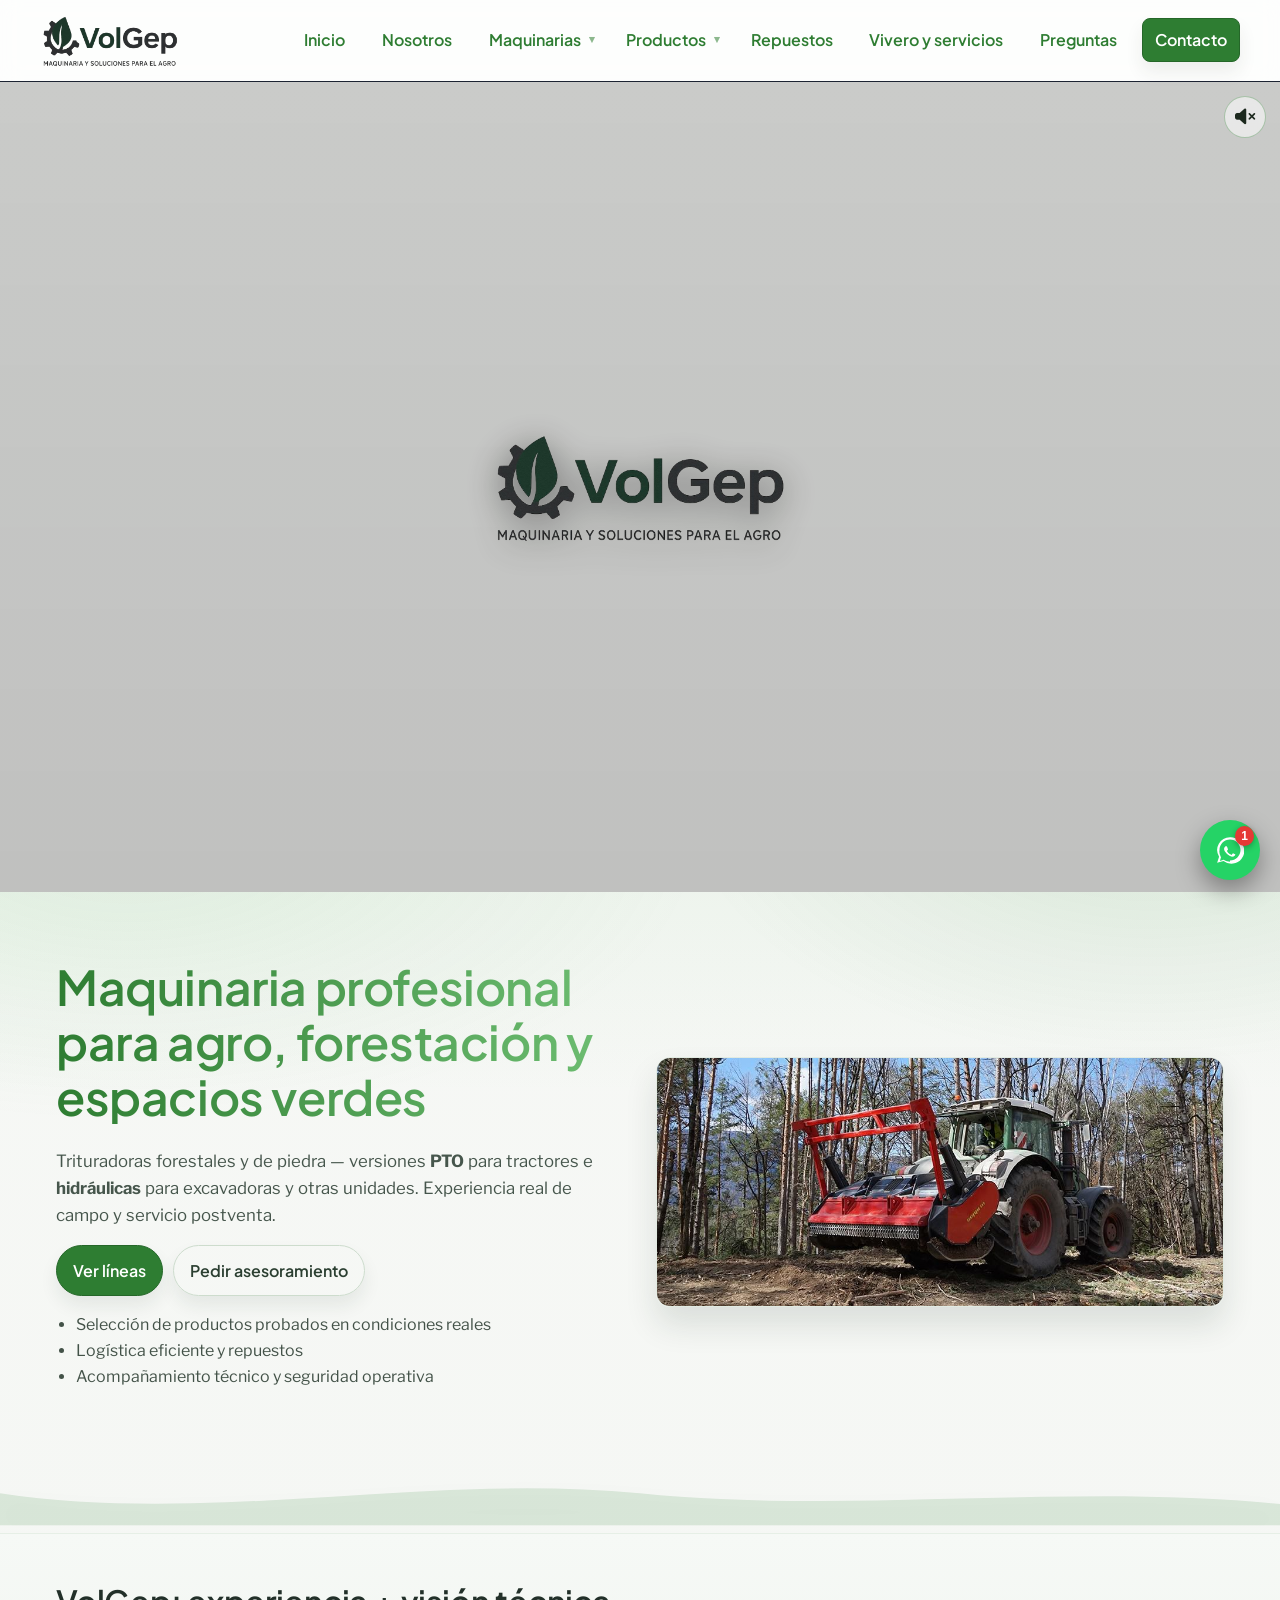
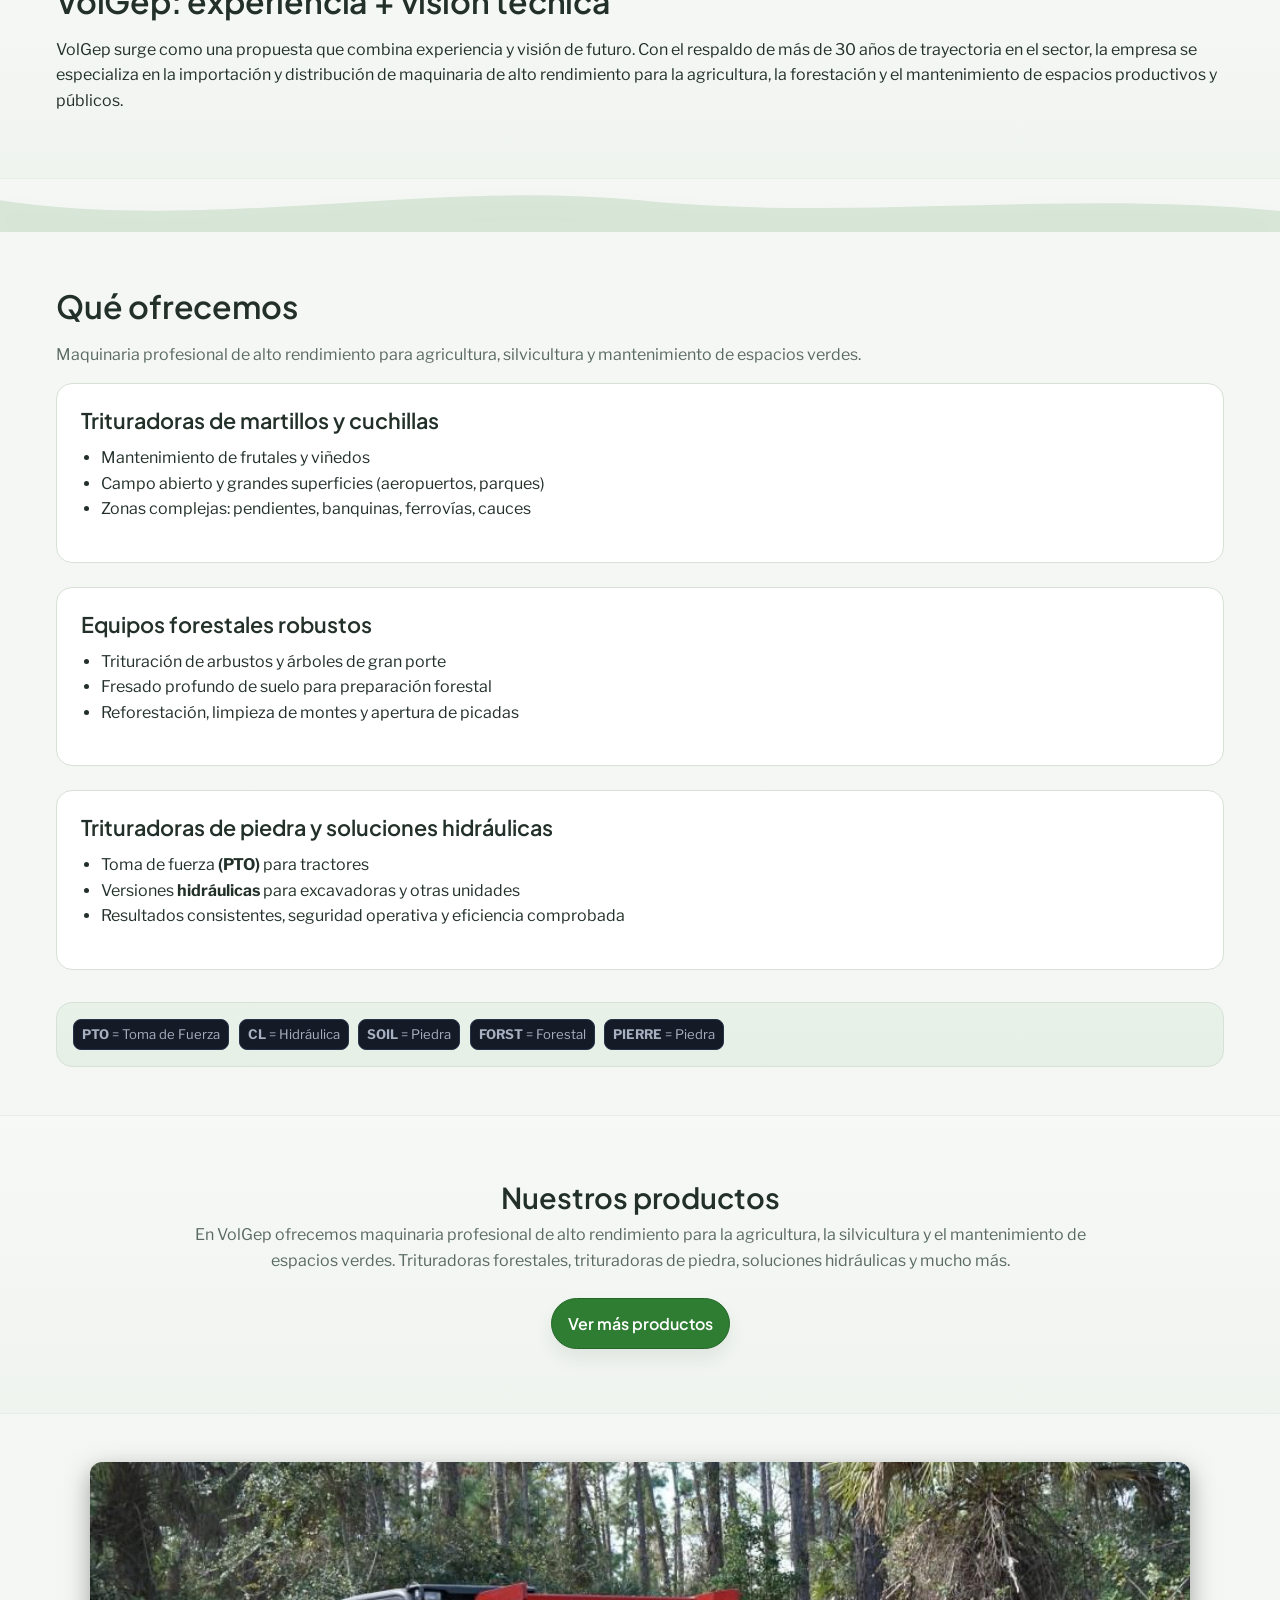
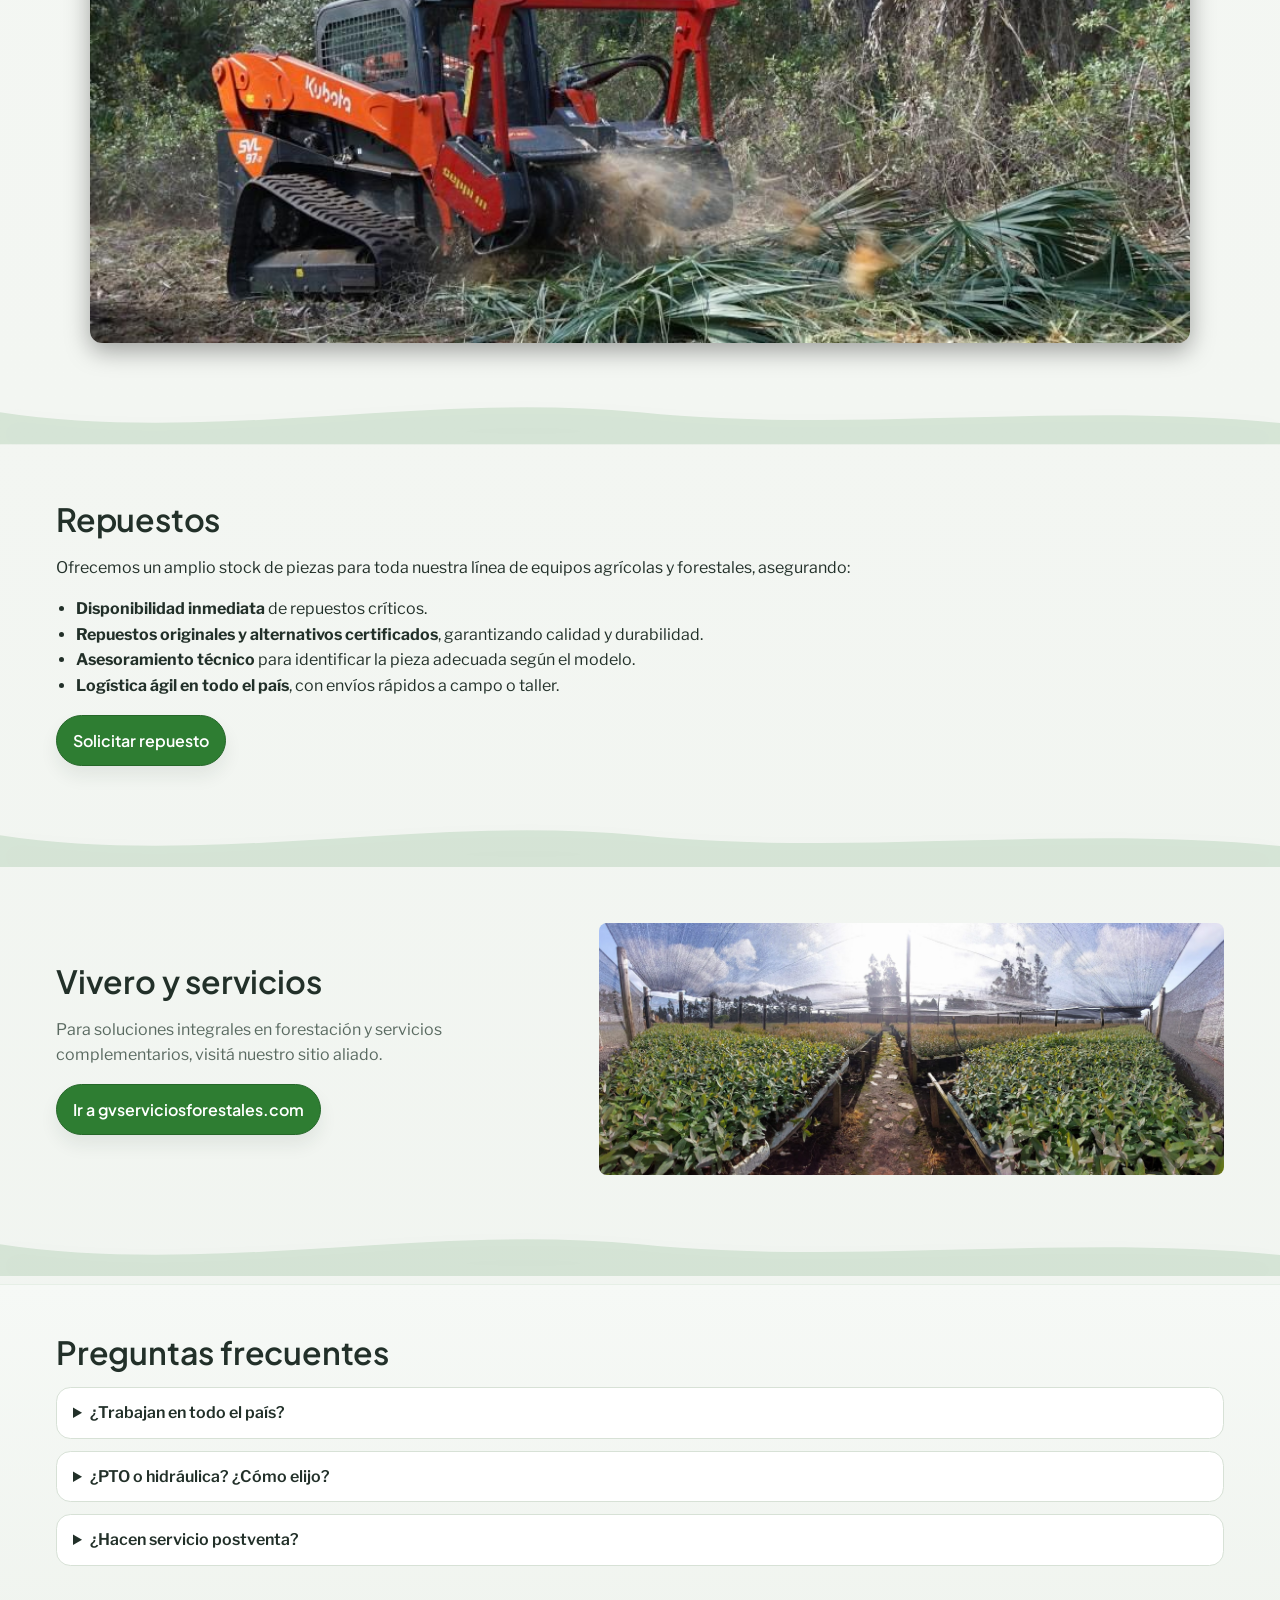
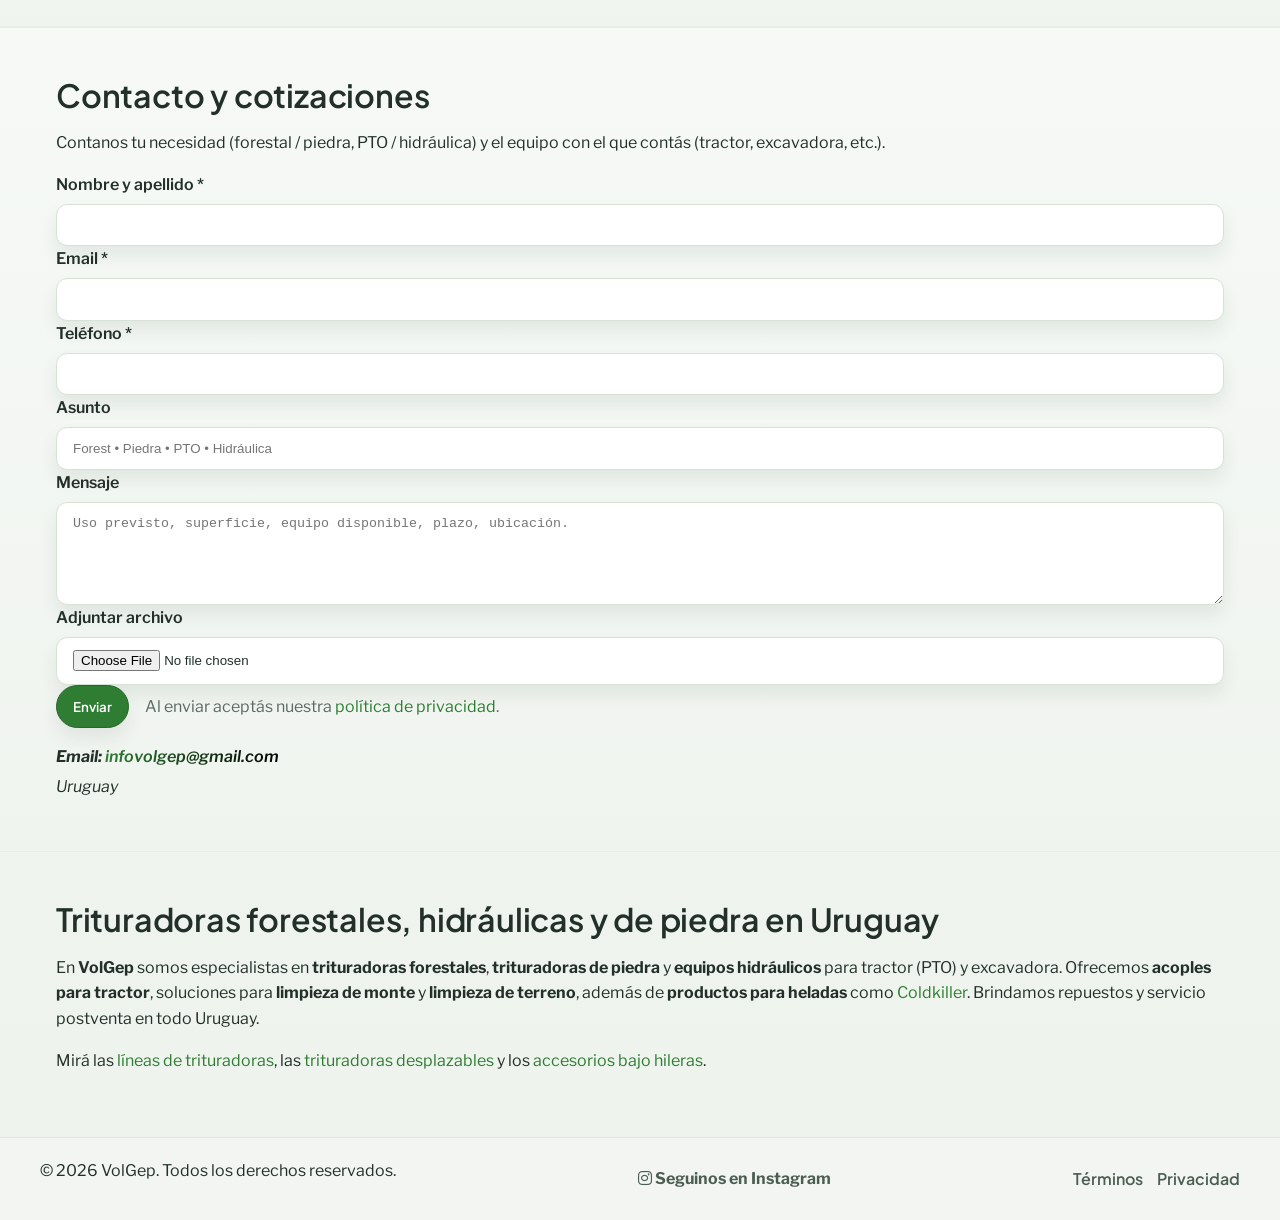
==== commit 85e2c332: "Add files via upload" ====
--- a/index.html
+++ b/index.html
@@ -1,134 +1,156 @@
 ﻿<!DOCTYPE html>
 <html lang="es-UY">
 <head>
-    <meta charset="utf-8" />
-    <meta name="viewport" content="width=device-width, initial-scale=1" />
-    <title>VolGep – Trituración forestal y de piedra | Maquinaria PTO e hidráulica</title>
-    <meta name="description" content="VolGep importa y distribuye maquinaria de alto rendimiento para agro, forestación y mantenimiento de espacios productivos y públicos. Trituradoras forestales y de piedra (PTO e hidráulicas), repuestos y servicio postventa." />
-    <meta name="robots" content="index,follow,max-image-preview:large" />
-    <link rel="canonical" href="https://TU_DOMINIO/" />
-    <!-- Tipografías: Display + Texto -->
-    <link rel="preconnect" href="https://fonts.googleapis.com">
-    <link rel="preconnect" href="https://fonts.gstatic.com" crossorigin>
-    <link href="https://fonts.googleapis.com/css2?family=Plus+Jakarta+Sans:wght@400;500;700&family=Libre+Franklin:wght@400;600&display=swap" rel="stylesheet">
-
-
-    <!-- Open Graph / Twitter -->
-    <meta property="og:title" content="VolGep – Maquinaria profesional para agro y forestación" />
-    <meta property="og:description" content="Trituradoras forestales y de piedra (PTO e hidráulicas). Experiencia de campo, logística eficiente y fuerte servicio postventa." />
-    <meta property="og:type" content="website" />
-    <link rel="canonical" href="https://volgep.com/" />
-    <meta property="og:url" content="https://volgep.com/" />
-    <meta property="og:image" content="https://volgep.com/img/og-volgep.jpg" />
-
-    <meta name="twitter:card" content="summary_large_image" />
-    <!-- Favicons correctos -->
-    <link rel="icon" href="/favicon.ico" sizes="any">
-    <link rel="icon" type="image/png" sizes="32x32" href="/favicon-32x32.png">
-    <link rel="icon" type="image/png" sizes="16x16" href="/favicon-16x16.png">
-    <link rel="apple-touch-icon" sizes="180x180" href="/apple-touch-icon.png">
-    <link rel="manifest" href="/site.webmanifest">
-
-    <link rel="apple-touch-icon" href="/icons/apple-touch-icon.png" />
-    <link rel="manifest" href="/site.webmanifest" />
-    <link rel="stylesheet" href="https://cdnjs.cloudflare.com/ajax/libs/font-awesome/6.4.0/css/all.min.css">
-
-    <!-- Schema.org -->
-    <script type="application/ld+json">
-        {
-          "@context": "https://schema.org",
-          "@graph": [
-            {
-              "@type": "WebSite",
-              "name": "VolGep",
-              "url": "https://volgep.com/",
-              "publisher": { "@type": "Organization", "name": "VolGep" }
-            },
-            {
-              "@type": "Organization",
-              "name": "VolGep",
-              "url": "https://volgep.com/",
-              "logo": "https://volgep.com/img/logo-volgep.svg",
-              "founders": [
-                {"@type": "Person", "name": "Mateo Voltolini"},
-                {"@type": "Person", "name": "Juan Bautista Gepp"}
-              ]
-            },
-            {
-              "@type": "BreadcrumbList",
-              "itemListElement": [
-                { "@type": "ListItem", "position": 1, "name": "Inicio", "item": "https://volgep.com/" },
-                { "@type": "ListItem", "position": 2, "name": "Nosotros", "item": "https://volgep.com/#nosotros" },
-                { "@type": "ListItem", "position": 3, "name": "Líneas de producto", "item": "https://volgep.com/#lineas" },
-                { "@type": "ListItem", "position": 4, "name": "Vivero y servicios", "item": "https://volgep.com/#vivero" },
-                { "@type": "ListItem", "position": 5, "name": "Contacto", "item": "https://volgep.com/#contacto" }
-              ]
-            }
-          ]
+  <meta charset="utf-8" />
+  <meta name="viewport" content="width=device-width, initial-scale=1" />
+
+  <!-- Título con keywords principales pero humano -->
+  <title>VolGep – Trituradoras forestales, de piedra y maquinaria PTO e hidráulica en Uruguay</title>
+
+  <!-- Meta description orientada a intención de búsqueda -->
+  <meta name="description" content="VolGep Uruguay: especialistas en trituradoras forestales y de piedra, trituradoras hidráulicas y PTO para tractor, acoples, limpieza de monte y terreno, accesorios y productos contra heladas (Coldkiller). Distribución, repuestos y servicio postventa." />
+
+  <!-- (Opcional) Meta keywords: no rankean, pero ayudan a cobertura semántica -->
+  <meta name="keywords" content="trituradoras forestales, trituradoras hidráulicas, trituradoras de piedra, trituradoras para tractor, PTO, acople para tractor, acople de maquinaria, limpieza de monte, limpieza de terreno, maquinaria forestal, trituradoras para excavadora, productos para heladas, Coldkiller, vivero, repuestos" />
+
+  <!-- Indexación -->
+  <meta name="robots" content="index,follow,max-image-preview:large" />
+
+  <!-- Canonical único -->
+  <link rel="canonical" href="https://volgep.com/" />
+
+  <!-- Idioma/país -->
+  <meta property="og:locale" content="es_UY" />
+  <link rel="alternate" hreflang="es-UY" href="https://volgep.com/" />
+  <link rel="alternate" hreflang="es" href="https://volgep.com/" />
+  <link rel="alternate" hreflang="x-default" href="https://volgep.com/" />
+
+  <!-- Tipografías -->
+  <link rel="preconnect" href="https://fonts.googleapis.com">
+  <link rel="preconnect" href="https://fonts.gstatic.com" crossorigin>
+  <link href="https://fonts.googleapis.com/css2?family=Plus+Jakarta+Sans:wght@400;500;700&family=Libre+Franklin:wght@400;600&display=swap" rel="stylesheet">
+
+  <!-- Open Graph / Twitter -->
+  <meta property="og:title" content="VolGep – Maquinaria profesional para agro y forestación" />
+  <meta property="og:description" content="Trituradoras forestales y de piedra (PTO e hidráulicas). Acoples para tractor, limpieza de monte y productos contra heladas. Repuestos y servicio postventa." />
+  <meta property="og:type" content="website" />
+  <meta property="og:url" content="https://volgep.com/" />
+  <meta property="og:image" content="https://volgep.com/img/og-volgep.jpg" />
+  <meta name="twitter:card" content="summary_large_image" />
+
+  <!-- Favicons -->
+  <link rel="icon" href="/favicon.ico" sizes="any">
+  <link rel="icon" type="image/png" sizes="32x32" href="/favicon-32x32.png">
+  <link rel="icon" type="image/png" sizes="16x16" href="/favicon-16x16.png">
+  <link rel="apple-touch-icon" sizes="180x180" href="/apple-touch-icon.png">
+  <link rel="manifest" href="/site.webmanifest">
+
+  <!-- (Opcional) Sitemap: asegurate de tener /sitemap.xml en producción -->
+  <link rel="sitemap" type="application/xml" href="/sitemap.xml" />
+
+  <!-- CSS principal -->
+  <link rel="stylesheet" href="estilos.css" />
+  <link rel="stylesheet" href="https://cdnjs.cloudflare.com/ajax/libs/font-awesome/6.4.0/css/all.min.css">
+
+  <!-- Schema.org: WebSite (con buscador), Organization, Product y Service -->
+  <script type="application/ld+json">
+  {
+    "@context": "https://schema.org",
+    "@graph": [
+      {
+        "@type": "WebSite",
+        "name": "VolGep",
+        "url": "https://volgep.com/",
+        "inLanguage": "es-UY",
+        "potentialAction": {
+          "@type": "SearchAction",
+          "target": "https://volgep.com/productos.html?q={search_term_string}",
+          "query-input": "required name=search_term_string"
         }
-    </script>
-
-    <!-- CSS principal -->
-    <link rel="stylesheet" href="estilos.css" />
-
-    <!-- Mini estilos para chapitas de categoría -->
-    <style>
-        .badge {
-            display: inline-block;
-            font-weight: 700;
-            font-size: .78rem;
-            letter-spacing: .02em;
-            padding: .25rem .55rem;
-            border-radius: .5rem;
-            border: 1px solid rgba(255,255,255,.18);
-            margin-left: .35rem
+      },
+      {
+        "@type": "Organization",
+        "name": "VolGep",
+        "url": "https://volgep.com/",
+        "logo": "https://volgep.com/img/logo-volgep.svg",
+        "areaServed": "UY",
+        "sameAs": []
+      },
+      {
+        "@type": "Product",
+        "name": "Trituradoras forestales y de piedra",
+        "brand": "VolGep",
+        "category": "Maquinaria agrícola y forestal",
+        "description": "Trituradoras forestales, hidráulicas y de piedra para tractor (PTO) y excavadora.",
+        "url": "https://volgep.com/productos.html",
+        "areaServed": "UY",
+        "offers": {
+          "@type": "Offer",
+          "availability": "https://schema.org/InStock"
         }
-
-        .badge--red {
-            background: #2a1111;
-            border-color: #6d2424
-        }
-
-        .badge--yellow {
-            background: #2a2411;
-            border-color: #6d5f24
-        }
-
-        .badge--blue {
-            background: #111b2a;
-            border-color: #244b6d
-        }
-
-        .legend {
-            display: flex;
-            gap: .6rem;
-            flex-wrap: wrap
-        }
-
-            .legend span {
-                background: #141a26;
-                border: 1px solid #26324a;
-                border-radius: .5rem;
-                padding: .25rem .5rem;
-                font-size: .82rem;
-                color: #a7b0c0
-            }
-
-        .grid.cols-3 {
-            display: grid;
-            gap: var(--sp-4);
-            grid-template-columns: repeat(auto-fit,minmax(280px,1fr))
-        }
-
-        .section--accent {
-            background: linear-gradient(180deg,#111521,#0f1115)
-        }
-
-        .tagline {
-            color: var(--muted)
-        }
-    </style>
+      },
+      {
+  "@type": "Product",
+  "name": "Trituradoras en Uruguay",
+  "brand": "VolGep",
+  "category": "Trituradoras agrícolas y forestales",
+  "description": "Trituradoras en Uruguay para tractor: forestales, de piedra y desplazables. Modelos L7, S7 AVS y SMWA AVS con inclinación y desplazamiento hidráulico.",
+  "url": "https://volgep.com/trituradoras-desplazables.html",
+  "areaServed": "UY",
+  "offers": {
+    "@type": "Offer",
+    "availability": "https://schema.org/InStock"
+  }
+},
+{
+  "@type": "Product",
+  "name": "Trituradoras desplazables para tractor",
+  "brand": "VolGep",
+  "category": "Maquinaria agrícola",
+  "description": "Trituradoras desplazables para tractor en Uruguay: líneas L7, S7 AVS y SMWA AVS para 40–160 CV. Trabajo en cunetas, taludes, bordes y viñedos.",
+  "url": "https://volgep.com/trituradoras-desplazables.html",
+  "areaServed": "UY",
+  "offers": {
+    "@type": "Offer",
+    "availability": "https://schema.org/InStock"
+  }
+}
+
+      {
+        "@type": "Service",
+        "name": "Limpieza de monte y preparación de terreno",
+        "serviceType": "Maquinaria forestal y agrícola",
+        "provider": { "@type": "Organization", "name": "VolGep" },
+        "areaServed": "UY",
+        "description": "Soluciones para limpieza de monte, limpieza de terreno y mantenimiento de caminos con trituradoras para tractor (PTO) y equipos hidráulicos."
+      },
+      {
+        "@type": "Product",
+        "name": "Productos contra heladas (Coldkiller)",
+        "category": "Protección contra heladas",
+        "description": "Sistemas y productos para mitigar heladas en cultivos.",
+        "url": "https://volgep.com/coldkiller.html",
+        "areaServed": "UY",
+        "brand": "VolGep"
+      }
+    ]
+  }
+  </script>
+
+  <!-- Mini estilos para chapitas de categoría (pueden ir en estilos.css si querés) -->
+  <style>
+    .badge{display:inline-block;font-weight:700;font-size:.78rem;letter-spacing:.02em;padding:.25rem .55rem;border-radius:.5rem;border:1px solid rgba(255,255,255,.18);margin-left:.35rem}
+    .badge--red{background:#2a1111;border-color:#6d2424}
+    .badge--yellow{background:#2a2411;border-color:#6d5f24}
+    .badge--blue{background:#111b2a;border-color:#244b6d}
+    .legend{display:flex;gap:.6rem;flex-wrap:wrap}
+    .legend span{background:#141a26;border:1px solid #26324a;border-radius:.5rem;padding:.25rem .5rem;font-size:.82rem;color:#a7b0c0}
+    .grid.cols-3{display:grid;gap:var(--sp-4);grid-template-columns:repeat(auto-fit,minmax(280px,1fr))}
+    .section--accent{background:linear-gradient(180deg,#111521,#0f1115)}
+    .tagline{color:var(--muted)}
+  </style>
 </head>
+
 <body>
     <a class="skip-link" href="#contenido">Saltar al contenido</a>
 
@@ -139,6 +161,7 @@
             </a>
 
             <nav class="nav" aria-label="Navegación principal">
+                <button class="nav__close" aria-label="Cerrar menú">✕</button>
                 <ul>
                     <li><a href="index.html" aria-current="page">Inicio</a></li>
 
@@ -178,6 +201,7 @@
 
 
                 </ul>
+                          
             </nav>
 
         </div>
@@ -491,6 +515,24 @@
 
 
     </main>
+    <!-- BLOQUE SEO (visible y natural) -->
+<section class="section" id="seo">
+  <div class="container">
+    <h2>Trituradoras forestales, hidráulicas y de piedra en Uruguay</h2>
+    <p>
+      En <strong>VolGep</strong> somos especialistas en <strong>trituradoras forestales</strong>, 
+      <strong>trituradoras de piedra</strong> y <strong>equipos hidráulicos</strong> para tractor (PTO) y excavadora.
+      Ofrecemos <strong>acoples para tractor</strong>, soluciones para <strong>limpieza de monte</strong> y 
+      <strong>limpieza de terreno</strong>, además de <strong>productos para heladas</strong> como 
+      <a href="coldkiller.html">Coldkiller</a>. Brindamos repuestos y servicio postventa en todo Uruguay.
+    </p>
+    <p>
+      Mirá las <a href="productos.html">líneas de trituradoras</a>, las 
+      <a href="trituradoras-desplazables.html">trituradoras desplazables</a> 
+      y los <a href="accesorios.html">accesorios bajo hileras</a>.
+    </p>
+  </div>
+</section>
 
     <footer class="footer" role="contentinfo">
         <div class="container footer__inner">
--- a/estilos.css
+++ b/estilos.css
@@ -3681,3 +3681,174 @@
             margin-right: .5rem;
             vertical-align: middle;
         }
+    }
+    /* ========================================================================
+   VOLGEP – MEJORA TOTAL DEL MENÚ (Mobile + Tablet + Desktop)
+   Flechas, colores de submenús, animación, claridad visual
+   ======================================================================== */
+
+/* ===========================
+   BASE: Flecha para todos (desktop incluido)
+   =========================== */
+.nav__item--haschild > a {
+    position: relative;
+    padding-right: 24px; /* espacio para flecha */
+}
+
+.nav__item--haschild > a::after {
+    content: "▸";               /* flecha por defecto */
+    position: absolute;
+    right: 6px;
+    top: 50%;
+    transform: translateY(-50%);
+    font-size: 0.75rem;         /* discreto en desktop */
+    opacity: 0.6;
+    transition: transform .25s ease, opacity .25s ease;
+}
+
+.nav__item--haschild.nav--open-sub > a::after {
+    transform: translateY(-50%) rotate(90deg);
+    opacity: 1;
+}
+
+
+/* ========================================================================
+   MOBILE & TABLET (donde realmente importa)
+   MAX-WIDTH 980px = celulares + iPads verticales
+   ======================================================================== */
+@media (max-width: 980px) {
+
+    /* --------------------------
+       Flecha gigante y clara
+       -------------------------- */
+    .nav__item--haschild > a::after {
+        content: "▸";
+        font-size: 1.35rem;
+        right: 12px;
+        opacity: 1;
+        color: #5dbb63;  /* verde claro visible */
+        transition: transform .25s ease, color .25s ease;
+    }
+
+    .nav__item--haschild.nav--open-sub > a::after {
+        transform: translateY(-50%) rotate(90deg) scale(1.25);
+        color: #8ef5a7; /* verde más fuerte para indicar apertura */
+    }
+
+    /* --------------------------
+       Madre (categoría principal)
+       -------------------------- */
+    .nav__item--haschild > a {
+        background: #0d121a;
+        font-weight: 700;
+        border-radius: .6rem;
+    }
+
+    /* --------------------------
+       Submenús — ESTILO DIFERENCIADO
+       Trituradoras / Desplazables / Accesorios / Coldkiller
+       -------------------------- */
+    .nav__item--haschild > .nav__dropdown a {
+        background: #141a26;              /* más claro */
+        margin-left: .75rem;
+        border-left: 3px solid #2e7d32;   /* tu verde institucional */
+        border-radius: .45rem;
+        padding: .9rem 1rem;
+        font-size: 1rem;
+        color: #e1e5ec;
+    }
+
+    .nav__item--haschild > .nav__dropdown a:hover {
+        background: #1a2233;
+        color: #fff;
+    }
+
+    /* Espaciado más cómodo */
+    .nav__dropdown {
+        padding-top: .3rem;
+        padding-bottom: .3rem;
+    }
+}
+
+
+/* ========================================================================
+   DESKTOP (opcional: flecha discreta, visible pero no invasiva)
+   ======================================================================== */
+@media (min-width: 981px) {
+
+    .nav__item--haschild > a {
+        padding-right: 20px;
+    }
+
+    .nav__item--haschild > a::after {
+        content: "▾";              /* mejor flecha para desktop */
+        font-size: .68rem;
+        opacity: .55;
+        transform: translateY(-50%) rotate(0deg);
+    }
+
+    .nav__item--haschild:hover > a::after {
+        transform: translateY(-50%) rotate(180deg);
+        opacity: 1;
+    }
+}
+@media (max-width: 980px) {
+
+    /* Subitems (Trituradoras, desplazables, accesorios) sin negrita */
+    .nav__item--haschild > .nav__dropdown a {
+        font-weight: 400 !important;   /* peso normal */
+    }
+
+    /* Listas dentro del dropdown (si usás <li> con bullets) */
+    .nav__dropdown li a {
+        font-weight: 400 !important;
+    }
+}
+/* Botón X dentro del menú (solo mobile) */
+@media (max-width: 980px) {
+    .nav__close {
+        position: absolute;
+        top: 14px;
+        right: 18px;
+        font-size: 2rem;
+        color: #000;
+        background: none;
+        border: none;
+        cursor: pointer;
+        z-index: 9999;
+        opacity: 0.8;
+    }
+
+    .nav__close:hover {
+        opacity: 1;
+    }
+}
+/* Botón X para cerrar menú — estilo aesthetic gris (solo mobile) */
+@media (max-width: 980px) {
+    .nav__close {
+        position: absolute;
+        top: 14px;
+        right: 16px;
+        font-size: 1.55rem;      /* más chico y elegante */
+        color: #626364;          /* gris aesthetic */
+        background: none;
+        border: none;
+        cursor: pointer;
+        opacity: 0.75;
+        z-index: 9999;
+        line-height: 1;
+        transition: opacity .2s ease, color .2s ease;
+    }
+
+    .nav__close:hover {
+        opacity: 1;
+        color: #78797b;          /* gris más claro al hover */
+    }
+}
+
+/* Desktop: ocultar completamente */
+@media (min-width: 981px) {
+    .nav__close {
+        display: none !important;
+    }
+}
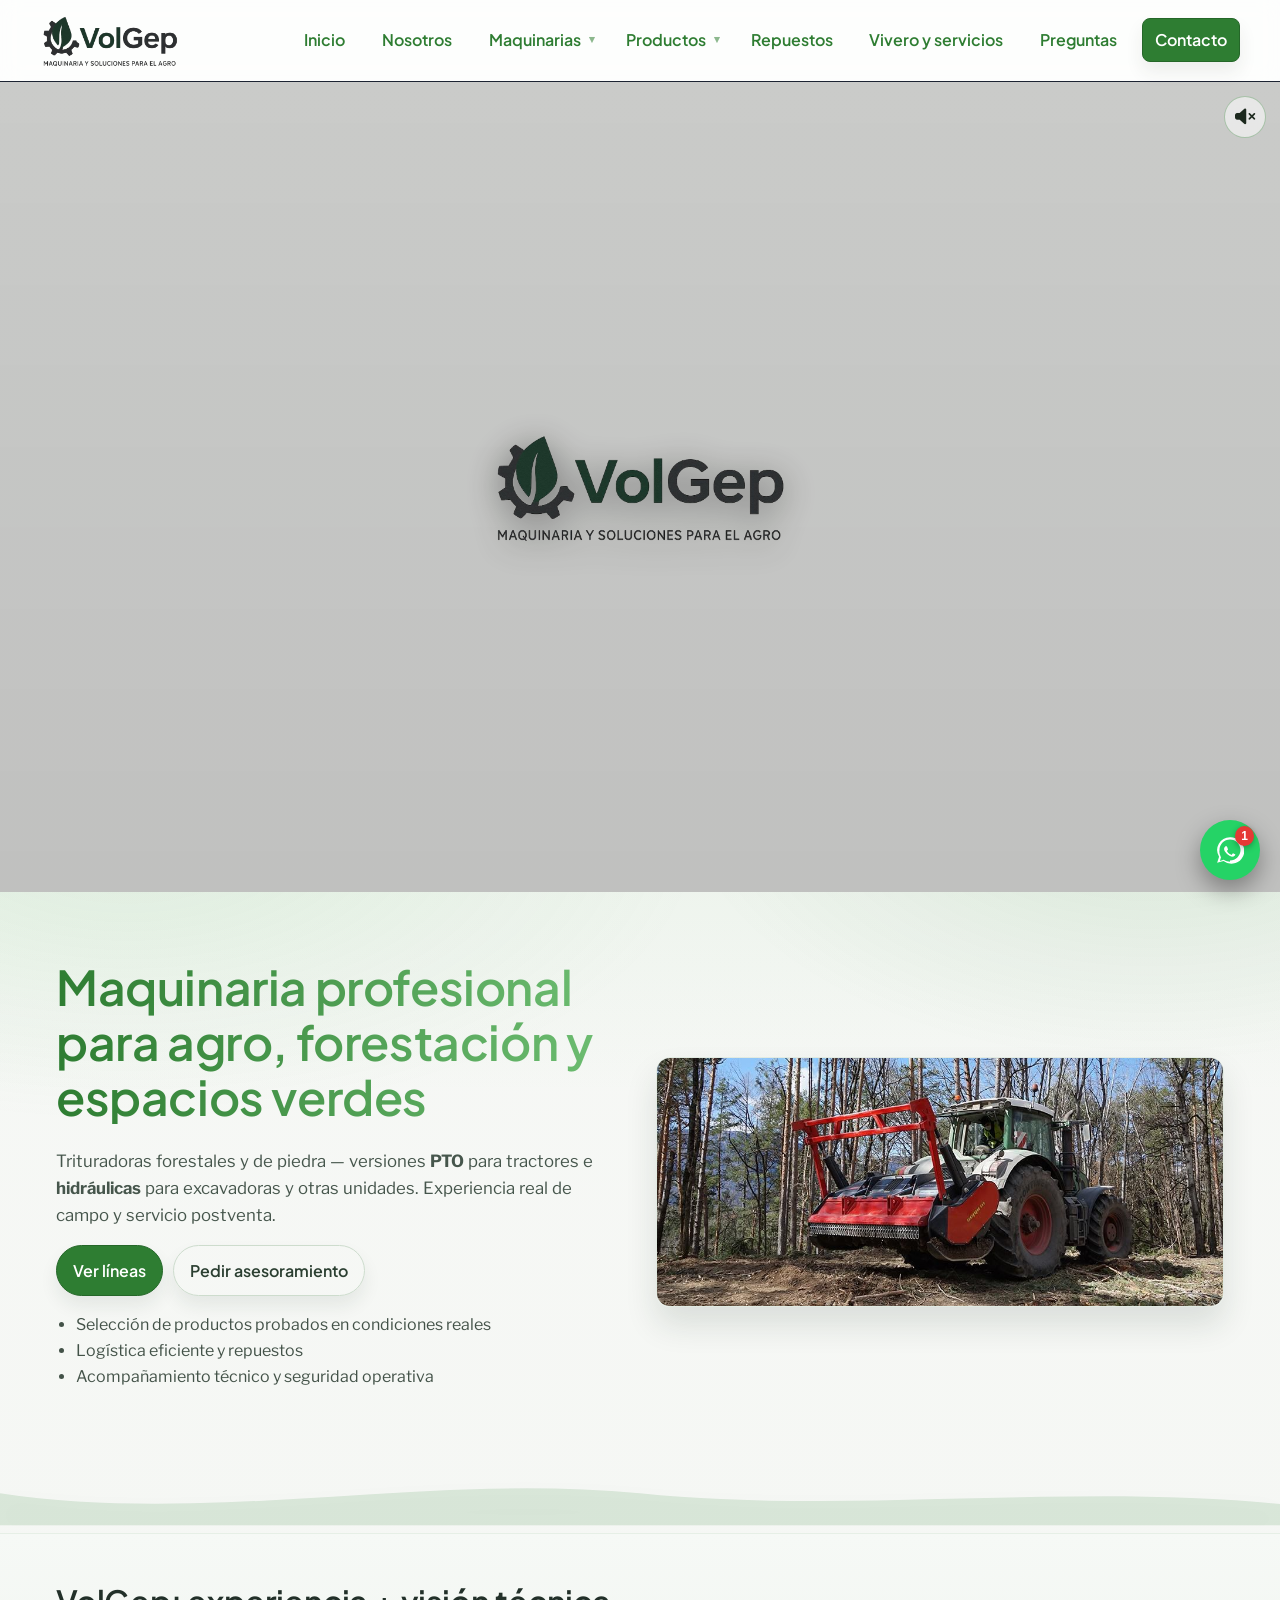
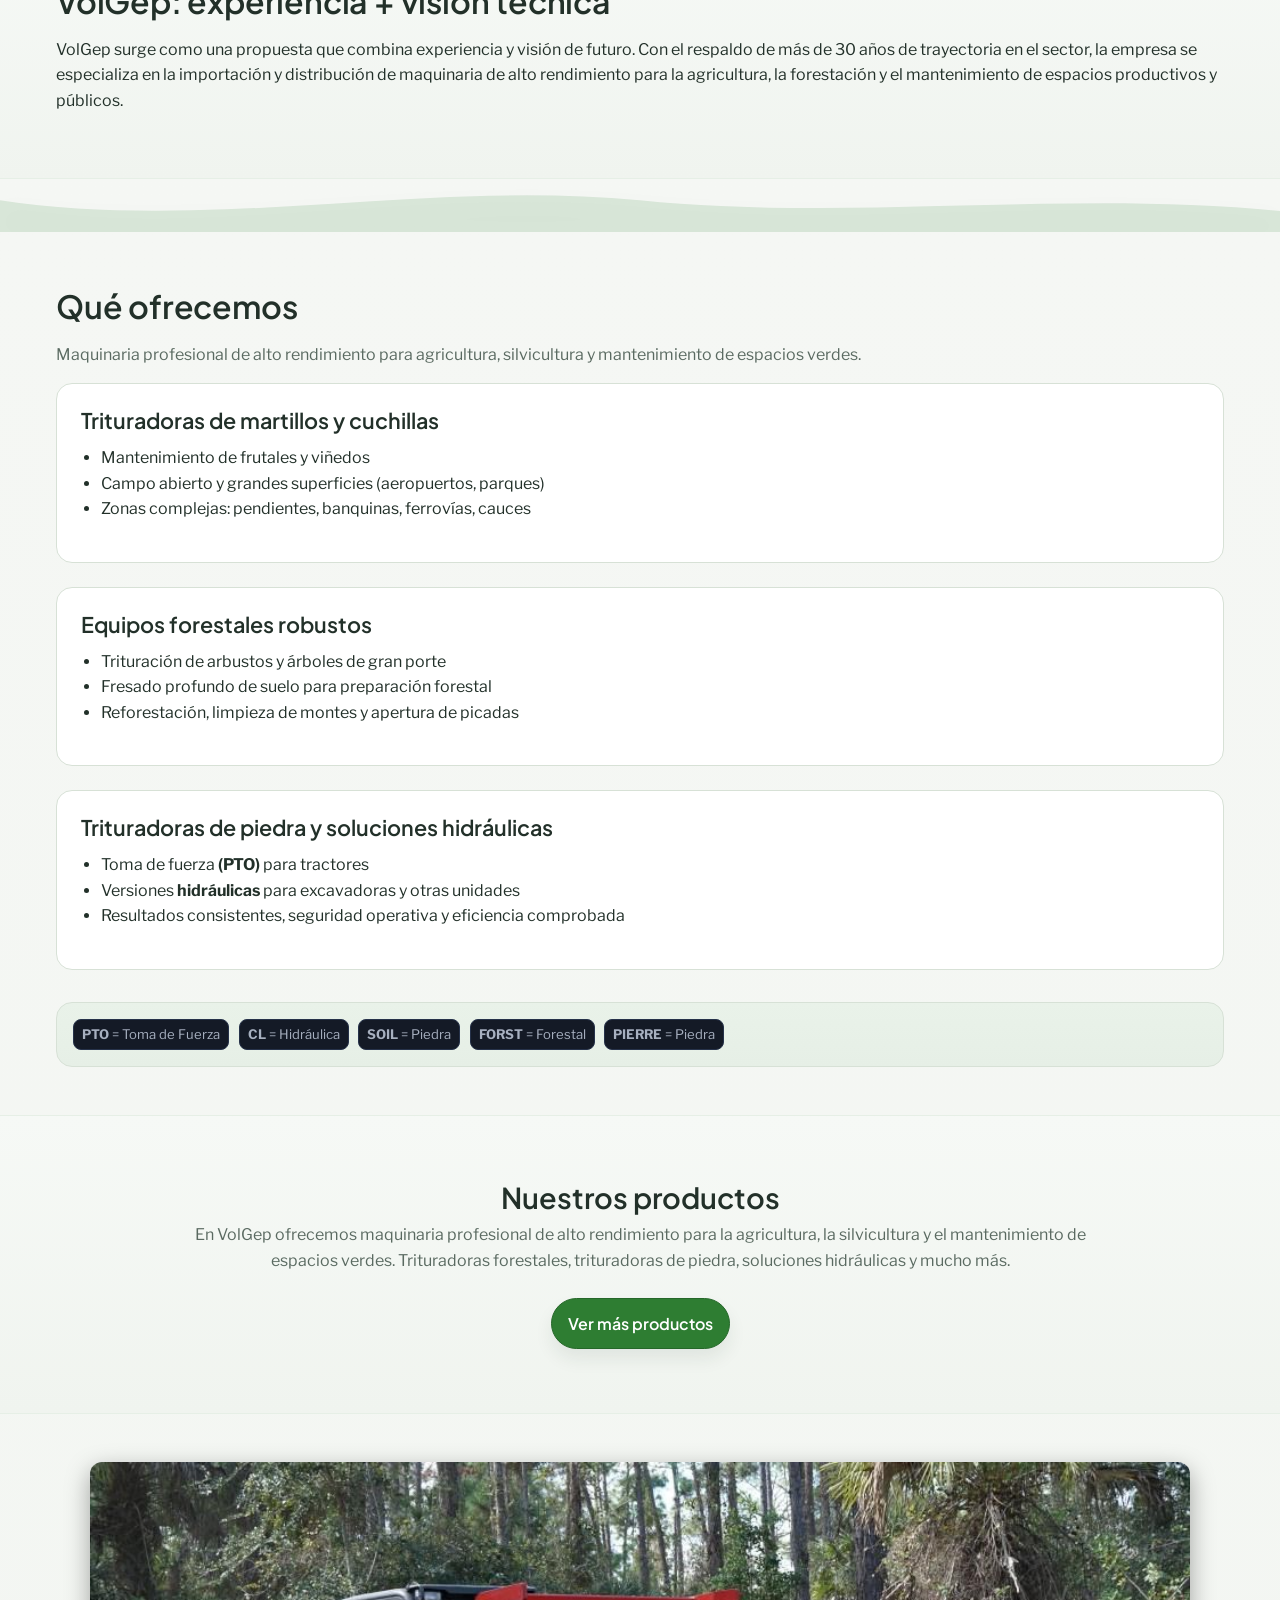
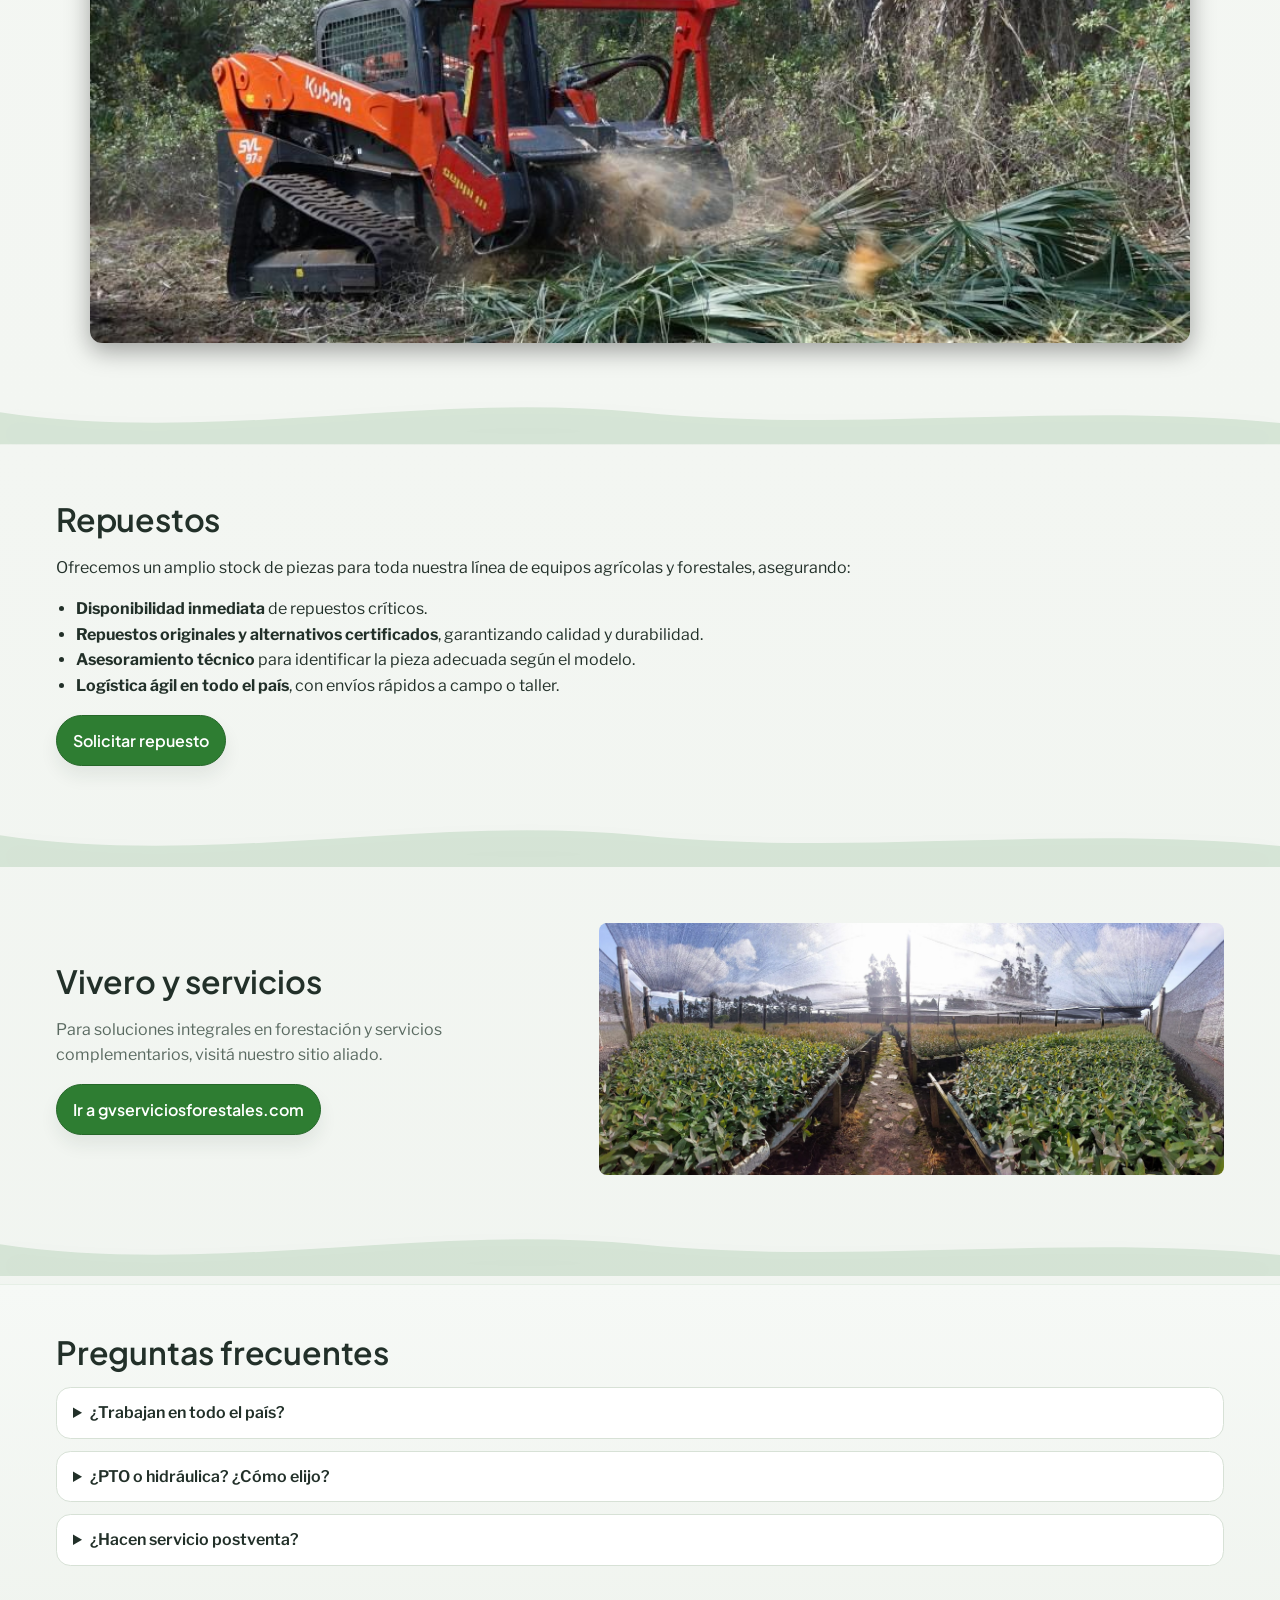
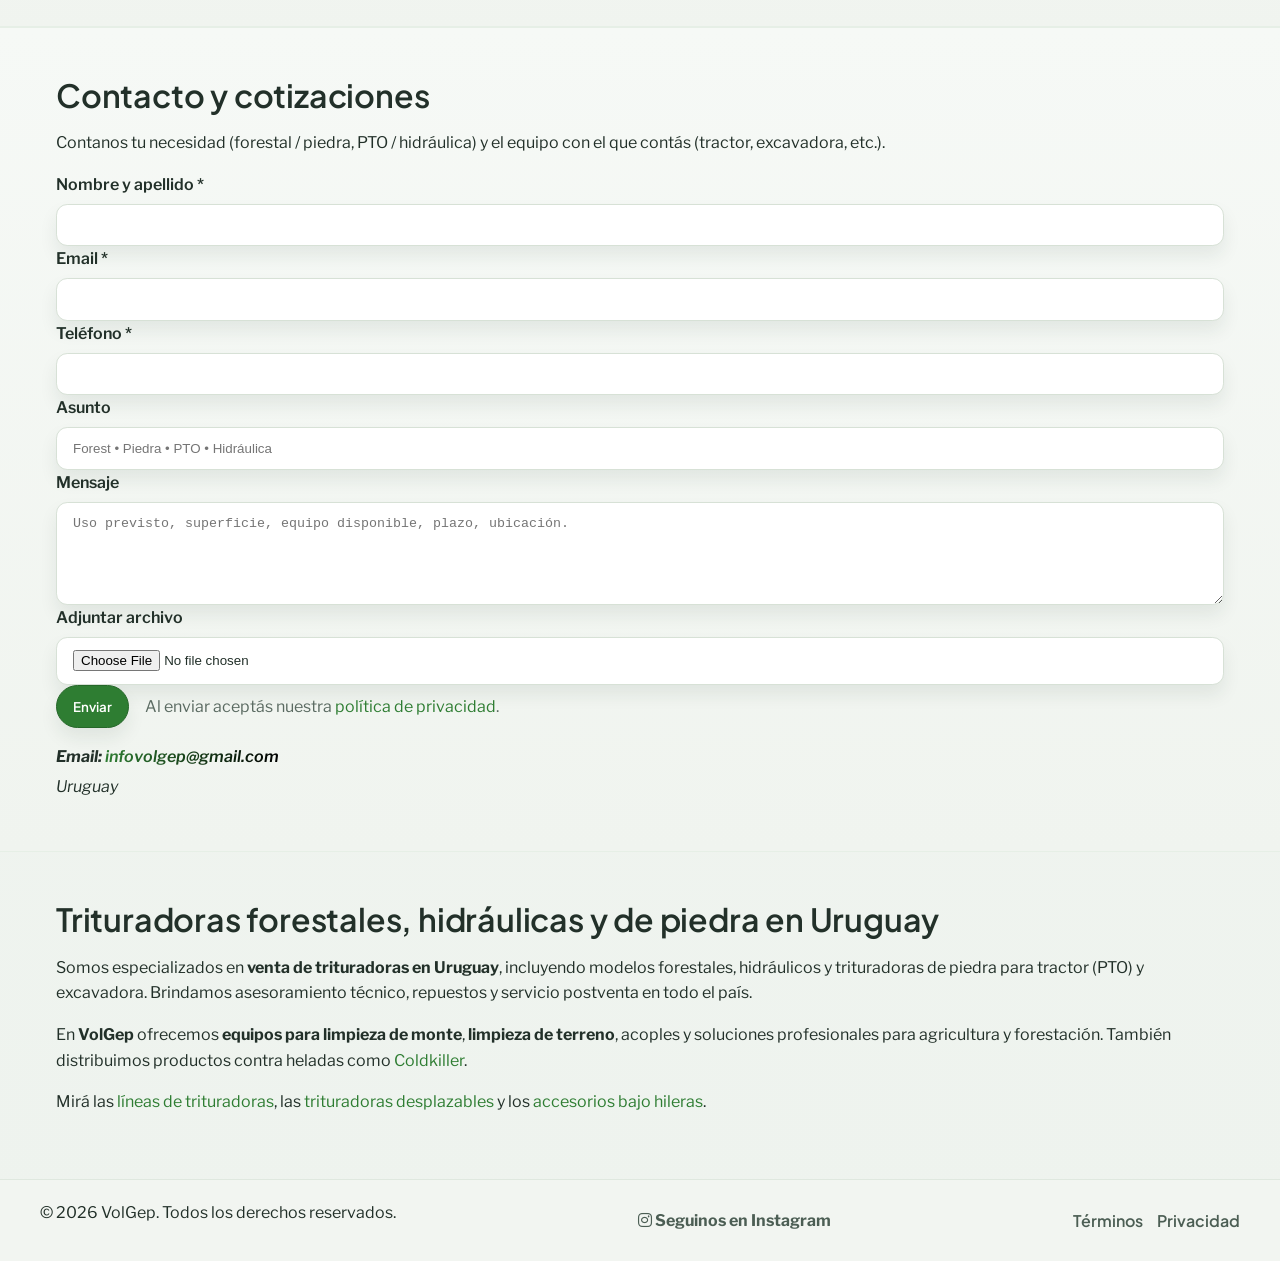
==== commit 9358b9b8: "Add files via upload" ====
--- a/index.html
+++ b/index.html
@@ -5,7 +5,8 @@
   <meta name="viewport" content="width=device-width, initial-scale=1" />
 
   <!-- Título con keywords principales pero humano -->
-  <title>VolGep – Trituradoras forestales, de piedra y maquinaria PTO e hidráulica en Uruguay</title>
+  <title>Venta de Trituradoras en Uruguay | Forestales y de Piedra | VolGep</title>
+
 
   <!-- Meta description orientada a intención de búsqueda -->
   <meta name="description" content="VolGep Uruguay: especialistas en trituradoras forestales y de piedra, trituradoras hidráulicas y PTO para tractor, acoples, limpieza de monte y terreno, accesorios y productos contra heladas (Coldkiller). Distribución, repuestos y servicio postventa." />
@@ -114,7 +115,7 @@
     "@type": "Offer",
     "availability": "https://schema.org/InStock"
   }
-}
+},
 
       {
         "@type": "Service",
@@ -519,20 +520,28 @@
 <section class="section" id="seo">
   <div class="container">
     <h2>Trituradoras forestales, hidráulicas y de piedra en Uruguay</h2>
+
     <p>
-      En <strong>VolGep</strong> somos especialistas en <strong>trituradoras forestales</strong>, 
-      <strong>trituradoras de piedra</strong> y <strong>equipos hidráulicos</strong> para tractor (PTO) y excavadora.
-      Ofrecemos <strong>acoples para tractor</strong>, soluciones para <strong>limpieza de monte</strong> y 
-      <strong>limpieza de terreno</strong>, además de <strong>productos para heladas</strong> como 
-      <a href="coldkiller.html">Coldkiller</a>. Brindamos repuestos y servicio postventa en todo Uruguay.
+      Somos  especializados en <strong>venta de trituradoras en Uruguay</strong>, 
+      incluyendo modelos forestales, hidráulicos y trituradoras de piedra para tractor (PTO) 
+      y excavadora. Brindamos asesoramiento técnico, repuestos y servicio postventa en todo el país.
     </p>
+
     <p>
-      Mirá las <a href="productos.html">líneas de trituradoras</a>, las 
-      <a href="trituradoras-desplazables.html">trituradoras desplazables</a> 
+      En <strong>VolGep</strong> ofrecemos <strong>equipos para limpieza de monte</strong>, 
+      <strong>limpieza de terreno</strong>, acoples y soluciones profesionales para agricultura 
+      y forestación. También distribuimos productos contra heladas como 
+      <a href="coldkiller.html">Coldkiller</a>.
+    </p>
+
+    <p>
+      Mirá las <a href="productos.html">líneas de trituradoras</a>, 
+      las <a href="trituradoras-desplazables.html">trituradoras desplazables</a> 
       y los <a href="accesorios.html">accesorios bajo hileras</a>.
     </p>
   </div>
 </section>
+
 
     <footer class="footer" role="contentinfo">
         <div class="container footer__inner">
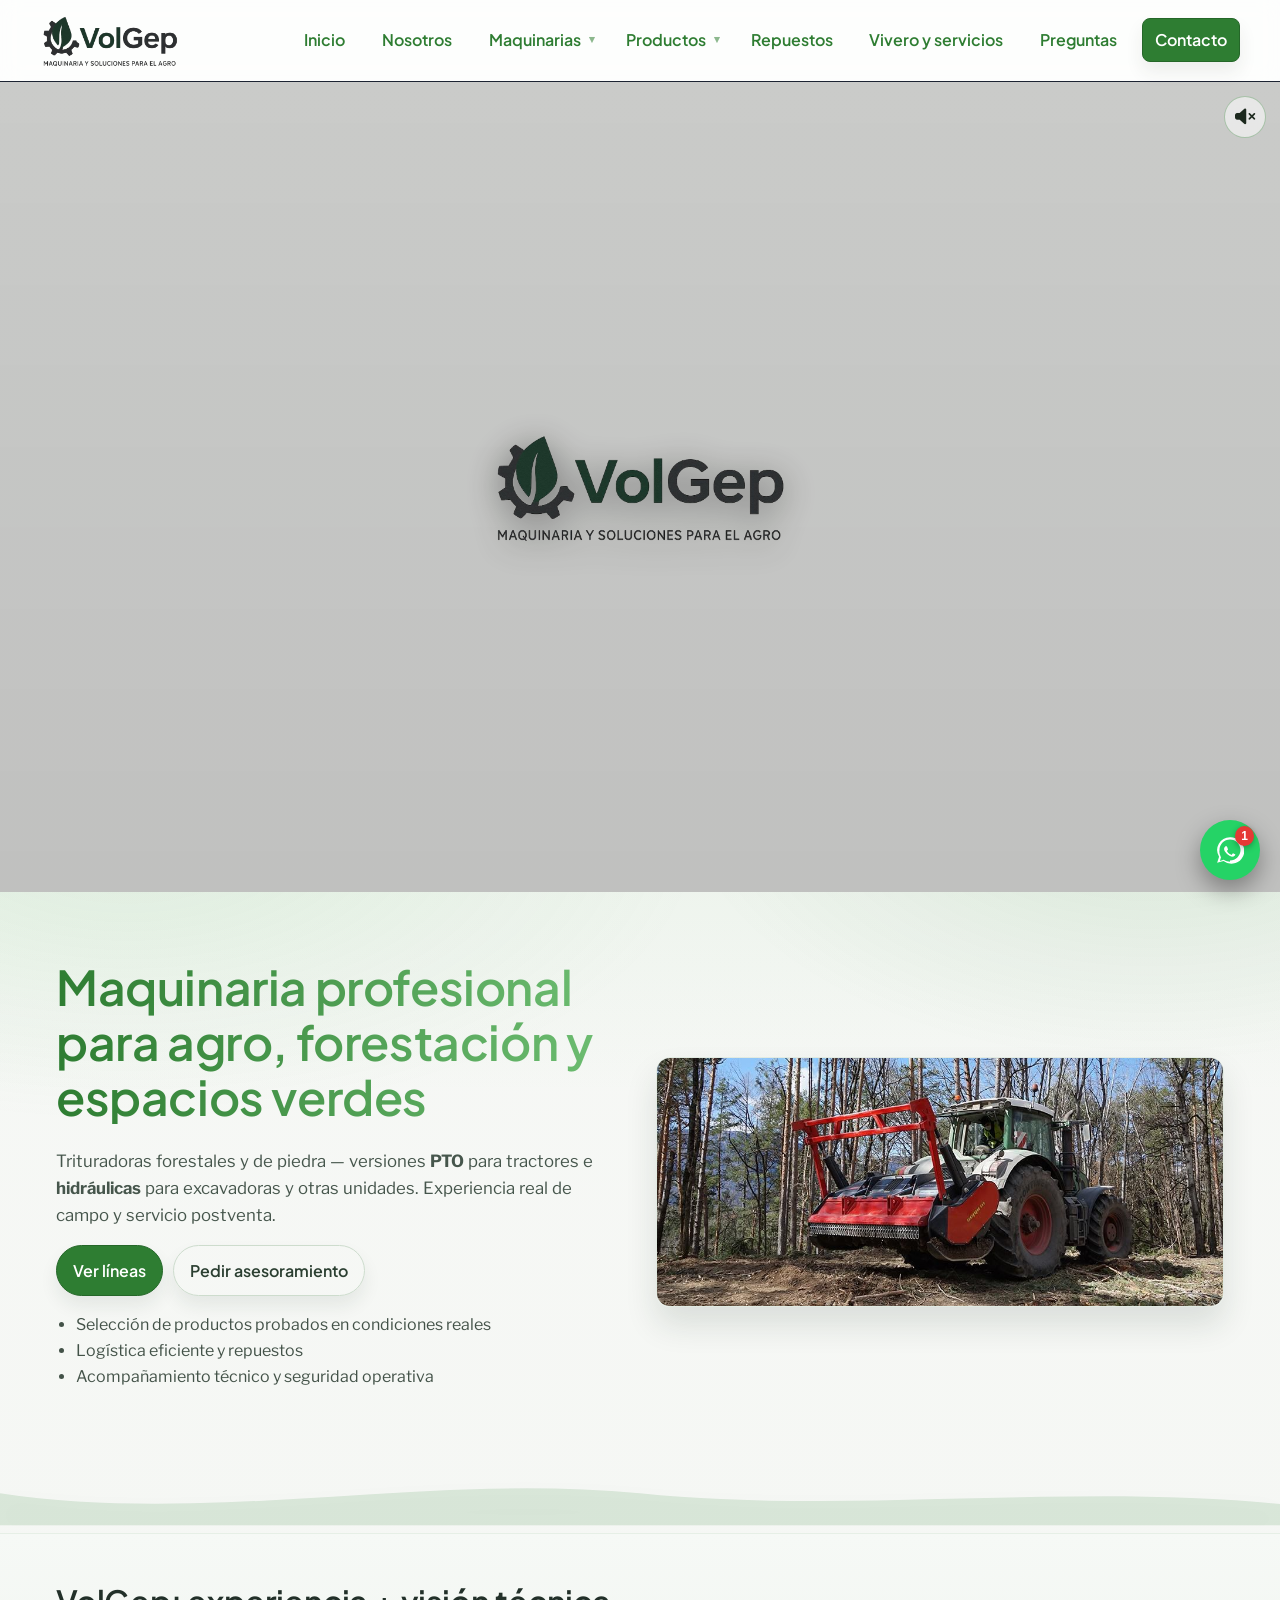
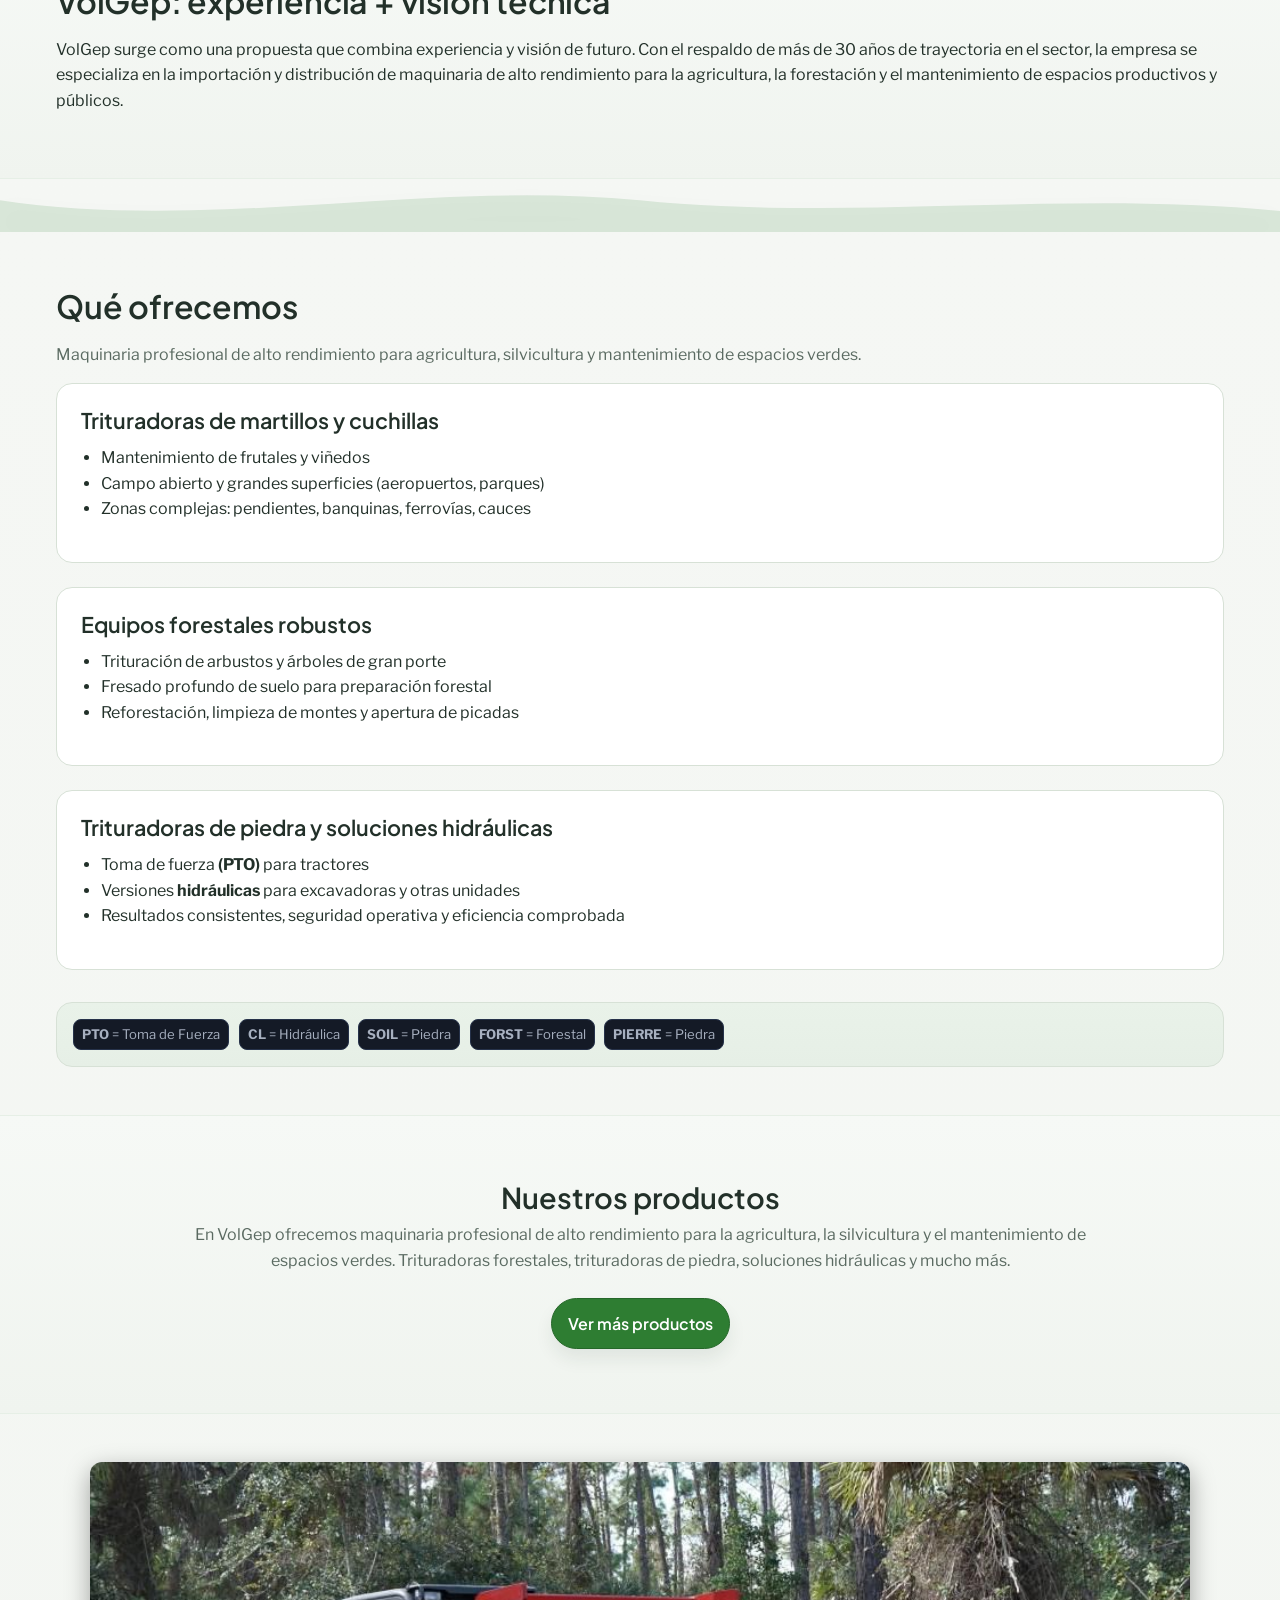
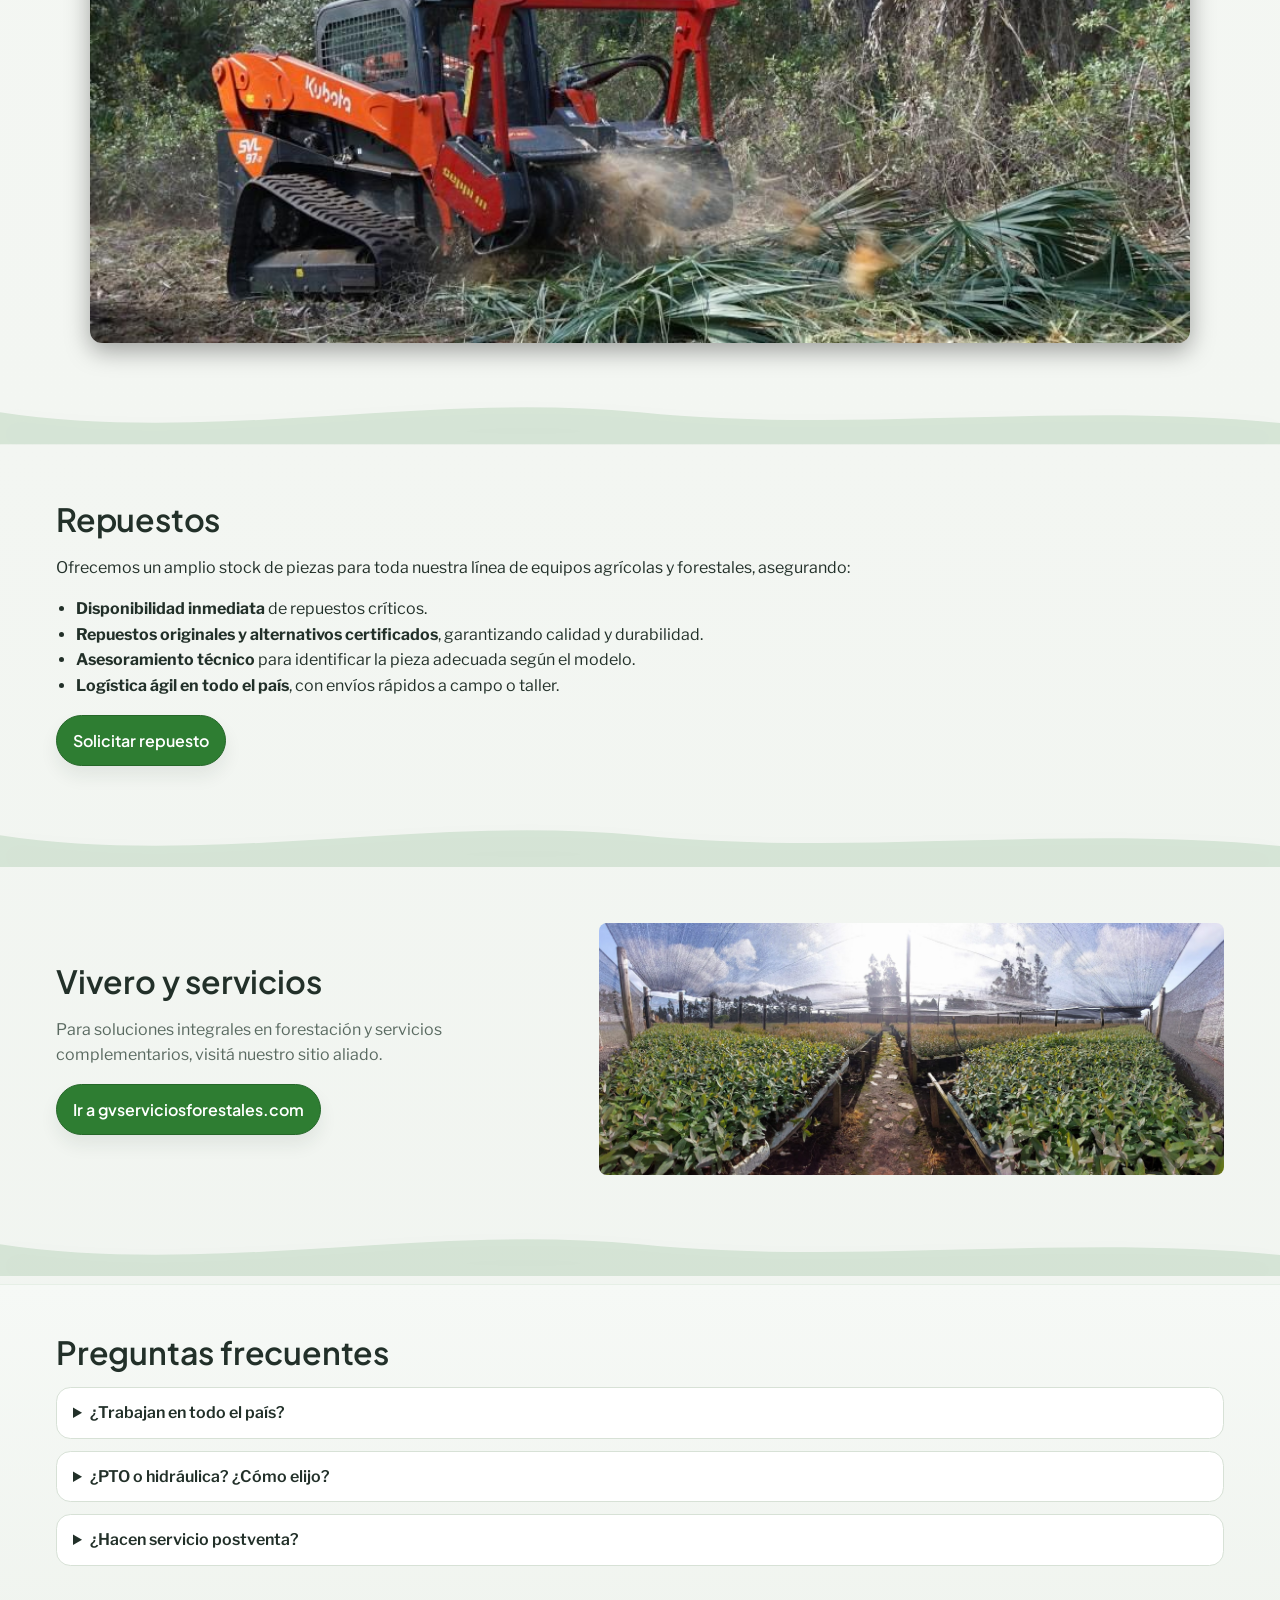
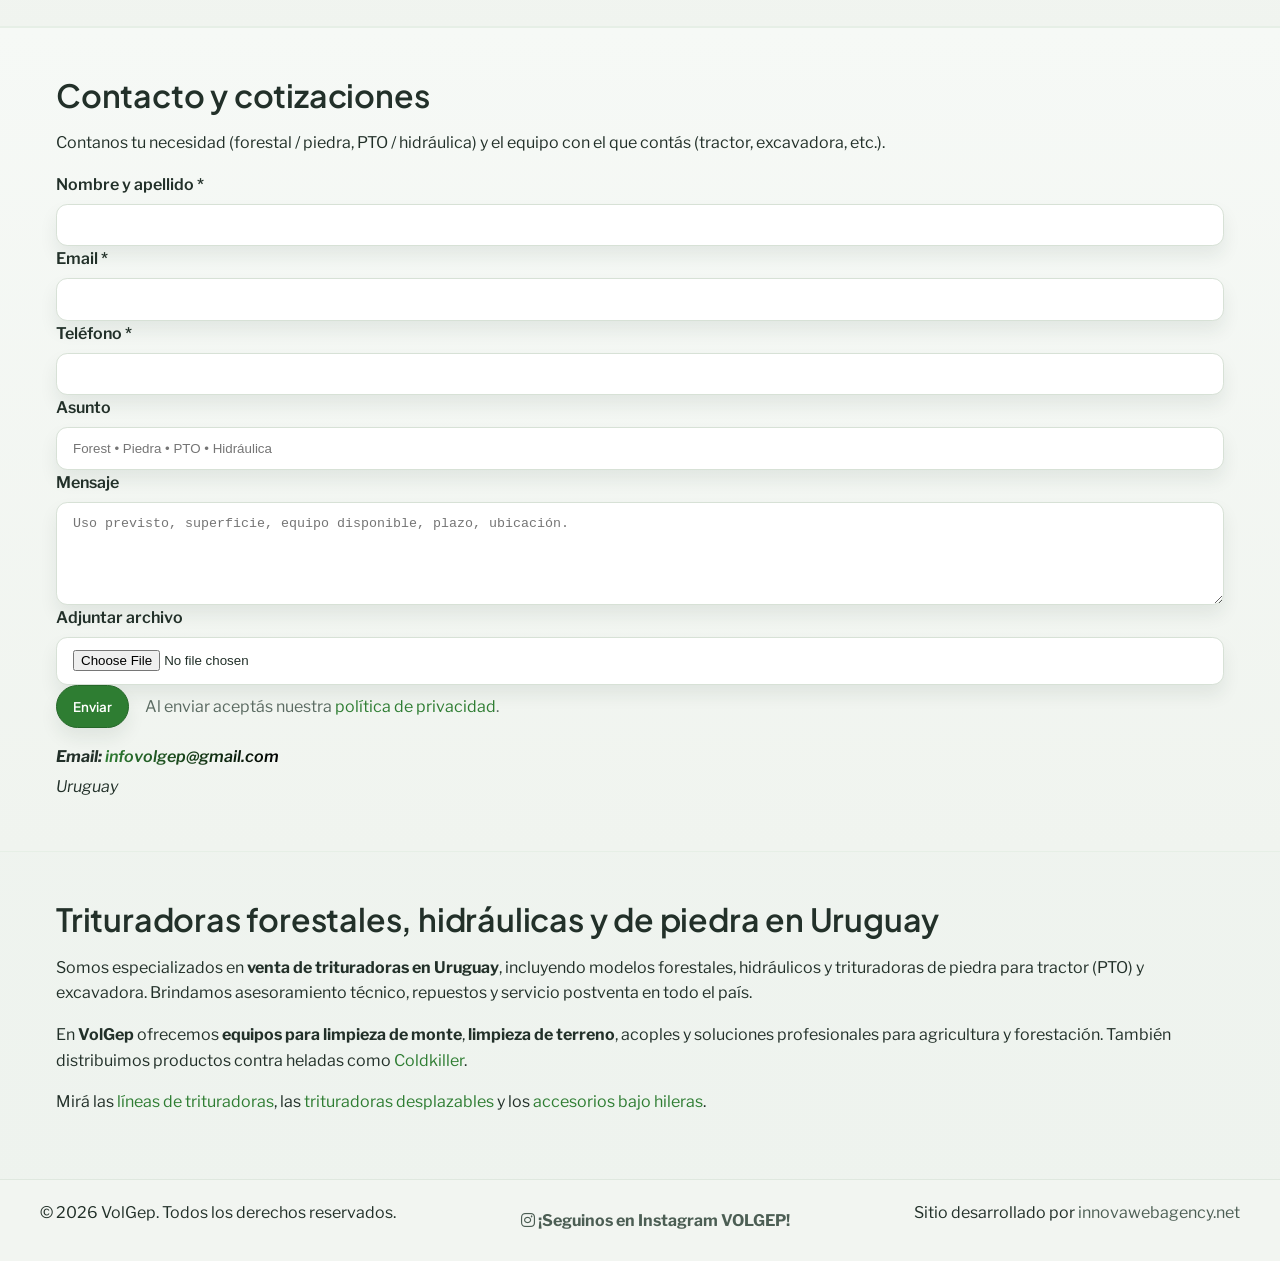
==== commit 8cfadf07: "Add files via upload" ====
--- a/index.html
+++ b/index.html
@@ -551,13 +551,15 @@
             <a href="https://www.instagram.com/volgep.uy?utm_source=ig_web_button_share_sheet&igsh=ZDNlZDc0MzIxNw=="
                target="_blank" rel="noopener" aria-label="Instagram Volgep" class="footer-ig">
                 <i class="fa-brands fa-instagram" aria-hidden="true"></i>
-                <strong> <span>Seguinos en Instagram</span></strong>
+                <strong> <span>¡Seguinos en Instagram VOLGEP!</span></strong>
             </a>
 
-            <nav aria-label="Legal">
-                <a href="/terminos.html">Términos</a>
-                <a href="/politica-privacidad.html">Privacidad</a>
-            </nav>
+           <p class="credito">
+  Sitio desarrollado por
+  <a href="https://innovawebagency.net" target="_blank" rel="noopener noreferrer">
+    innovawebagency.net
+  </a>
+</p>
         </div>
     </footer>
 
--- a/estilos.css
+++ b/estilos.css
@@ -3852,3 +3852,22 @@
         display: none !important;
     }
 }
+/* === Hover claro para la ficha de producto === */
+.product-page .btn--secondary {
+  background: #eef6ee;
+  border-color: #d1e2d1;
+  color: #2b3f31;
+}
+
+.product-page .btn--secondary:hover {
+  background: #dfeedd;
+  border-color: #bdd3bd;
+  color: #223428;
+}
+
+.product-page .btn--primary:hover {
+  background: #256729;
+  border-color: #256729;
+  color: #fff;
+  filter: none;
+}
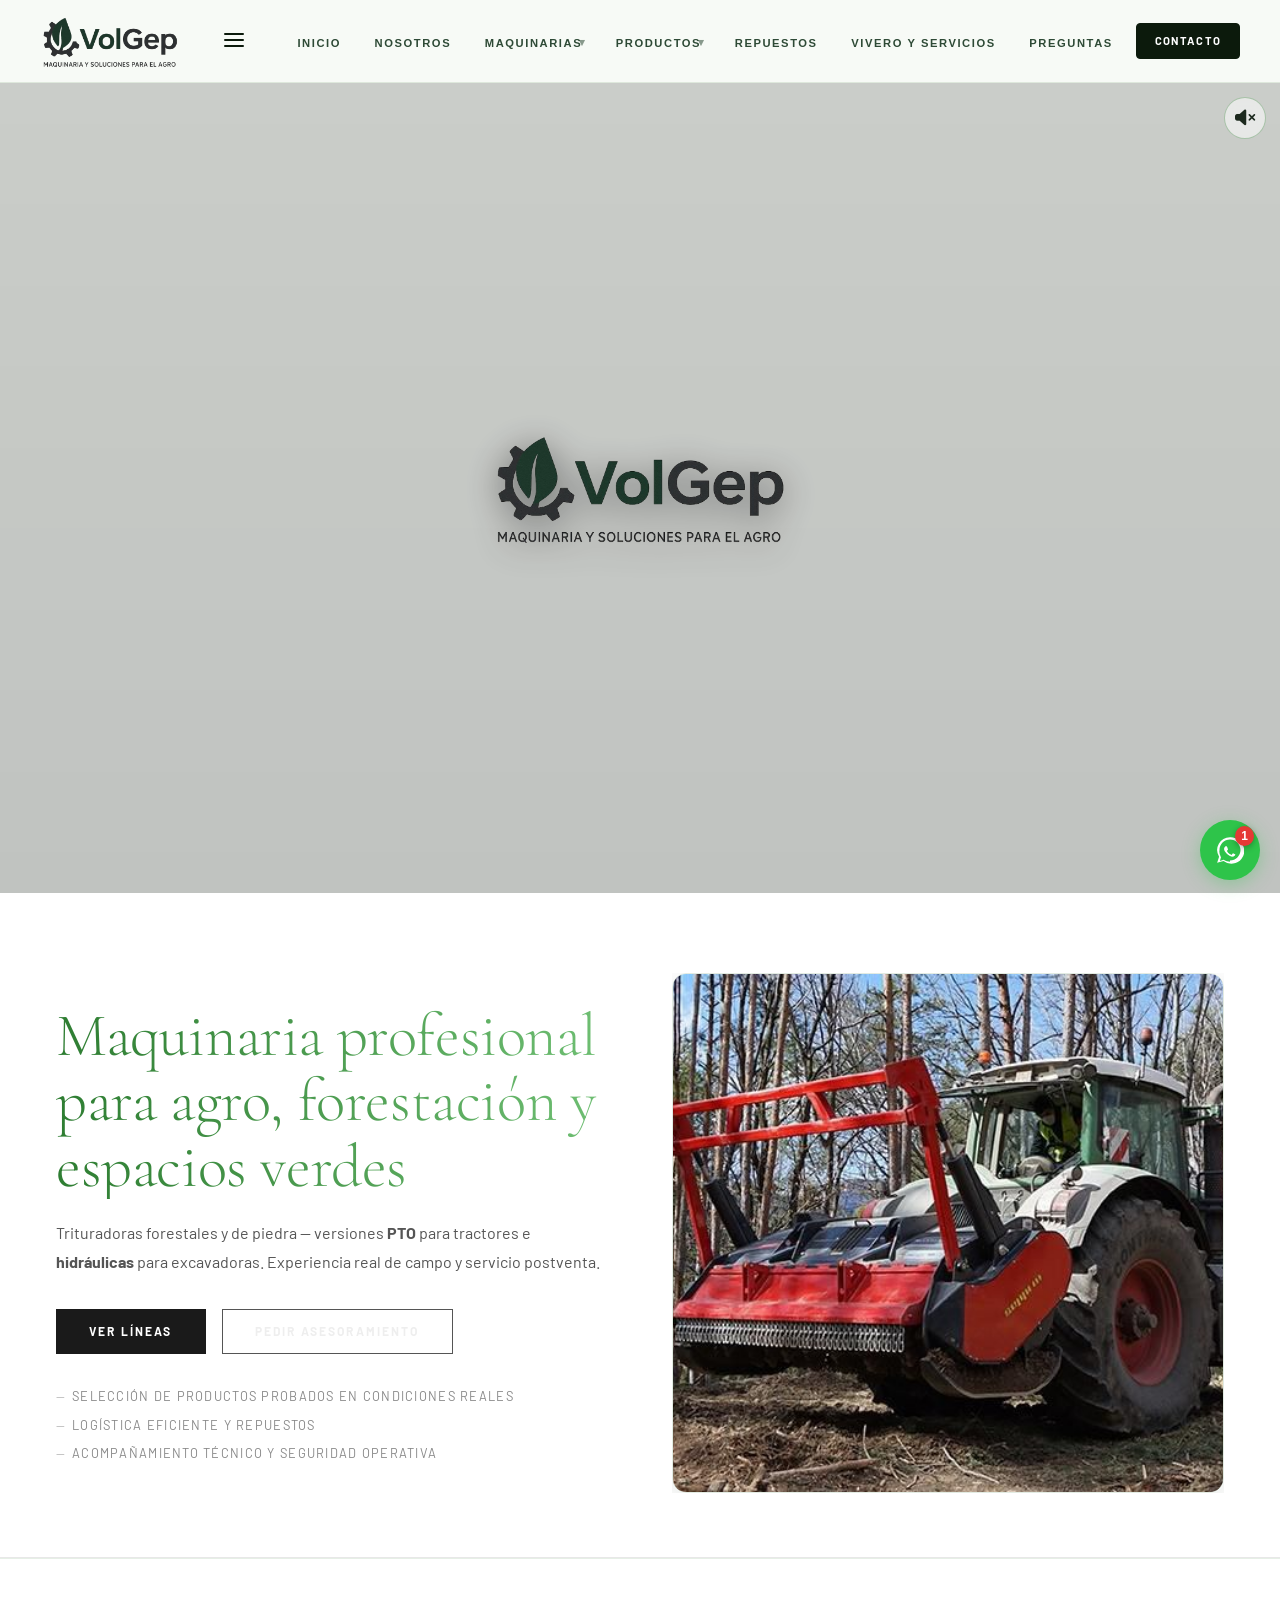
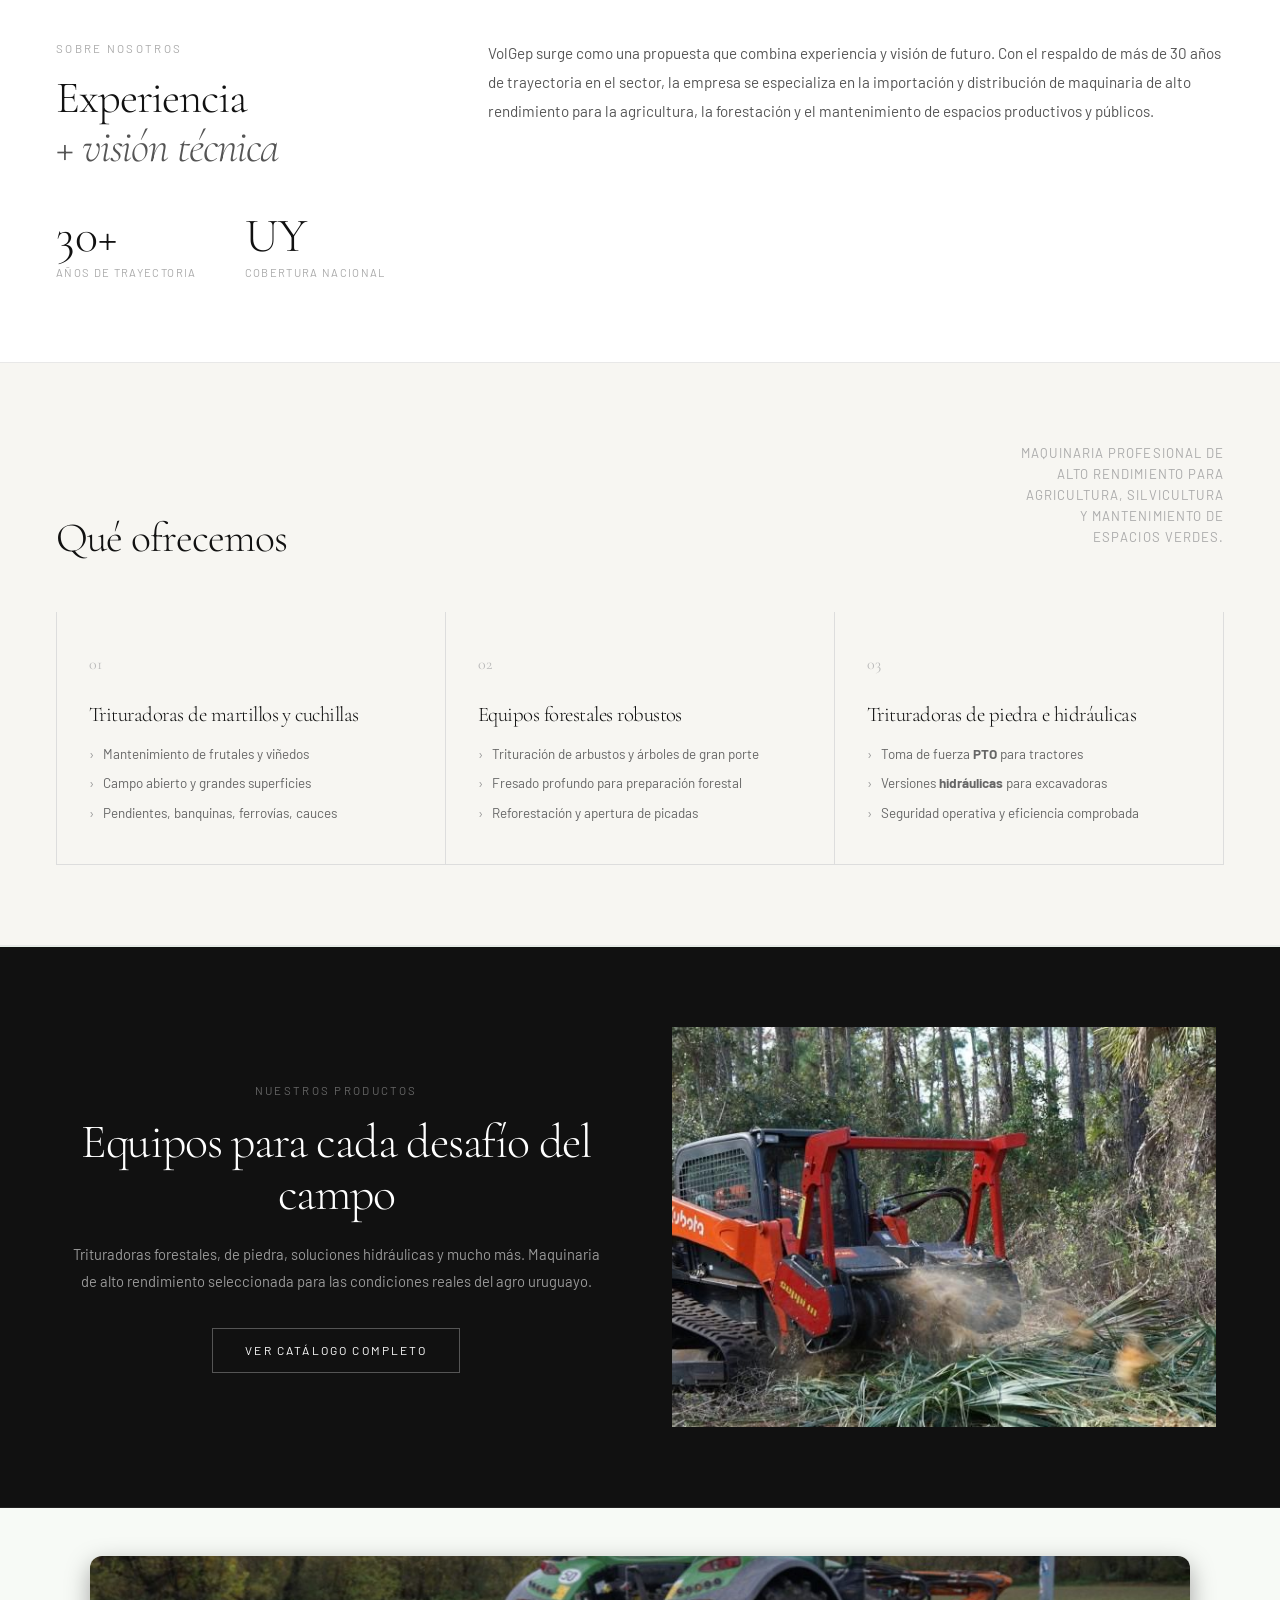
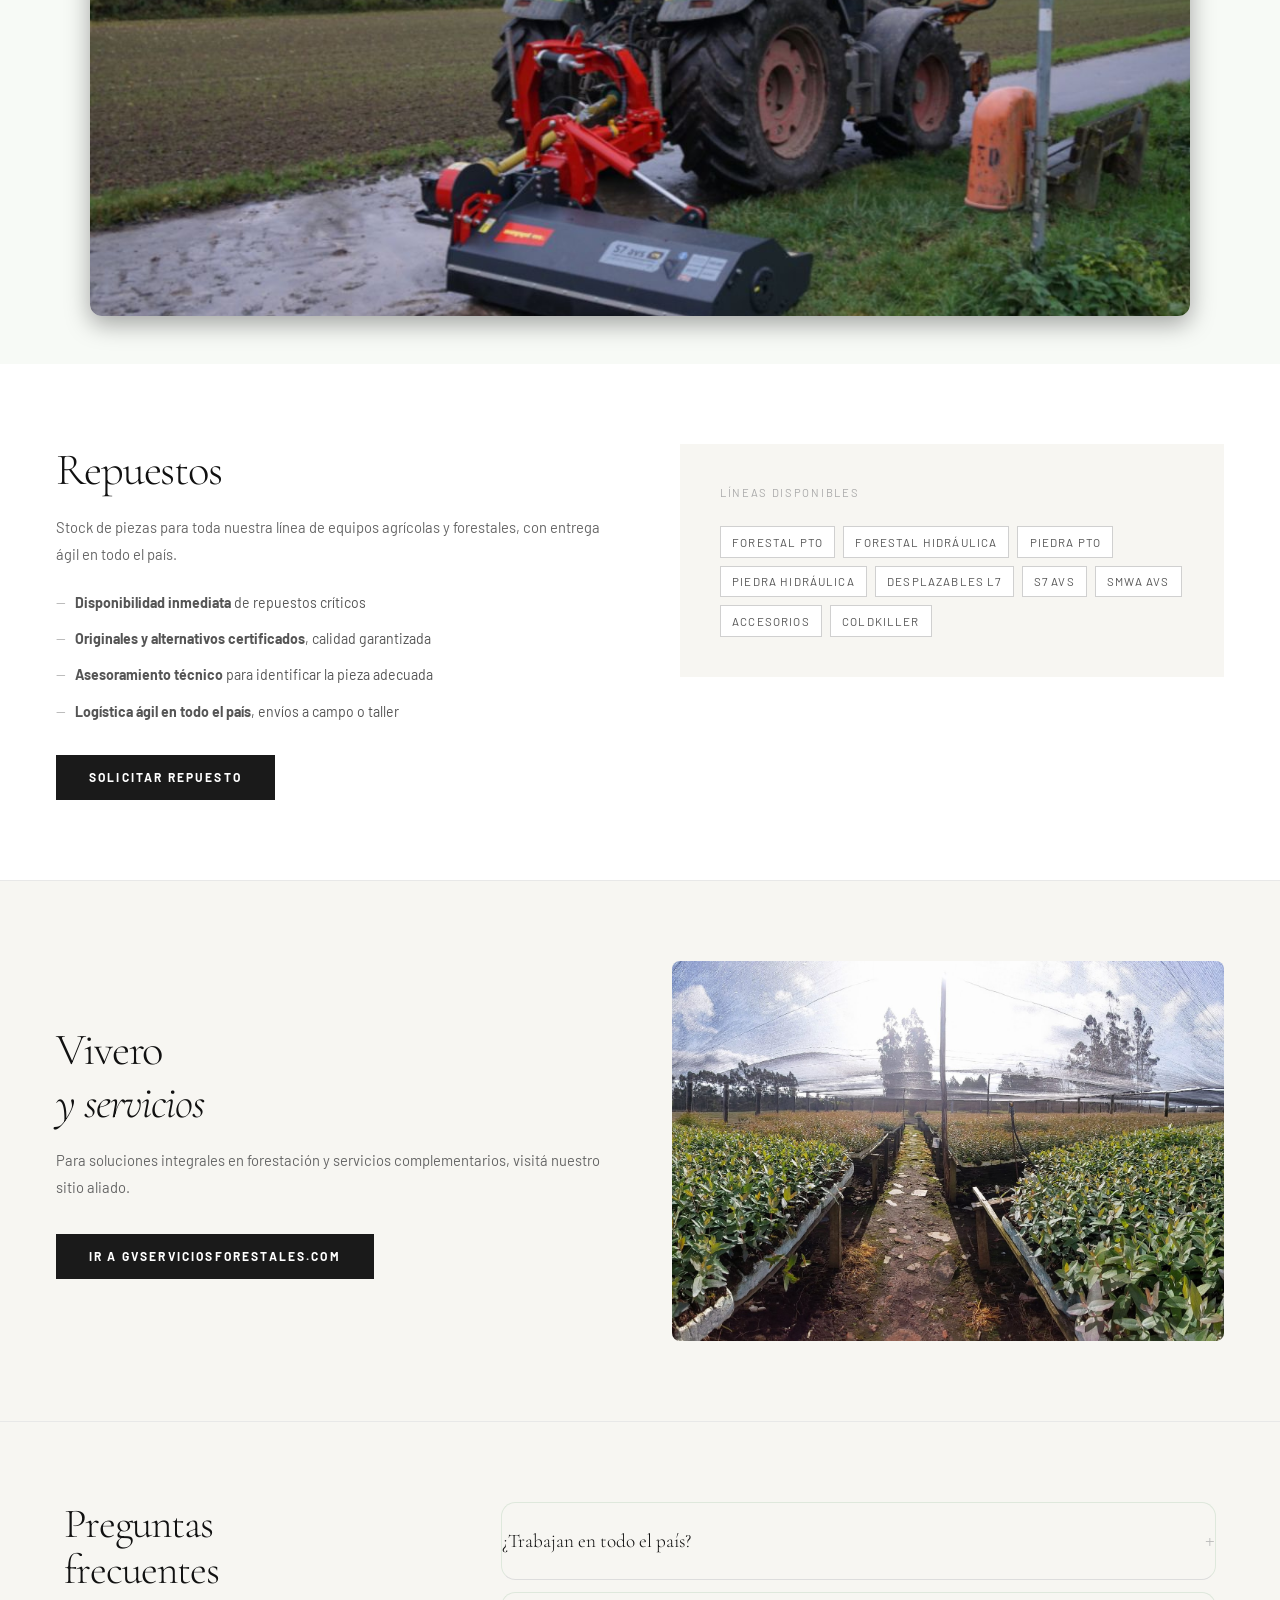
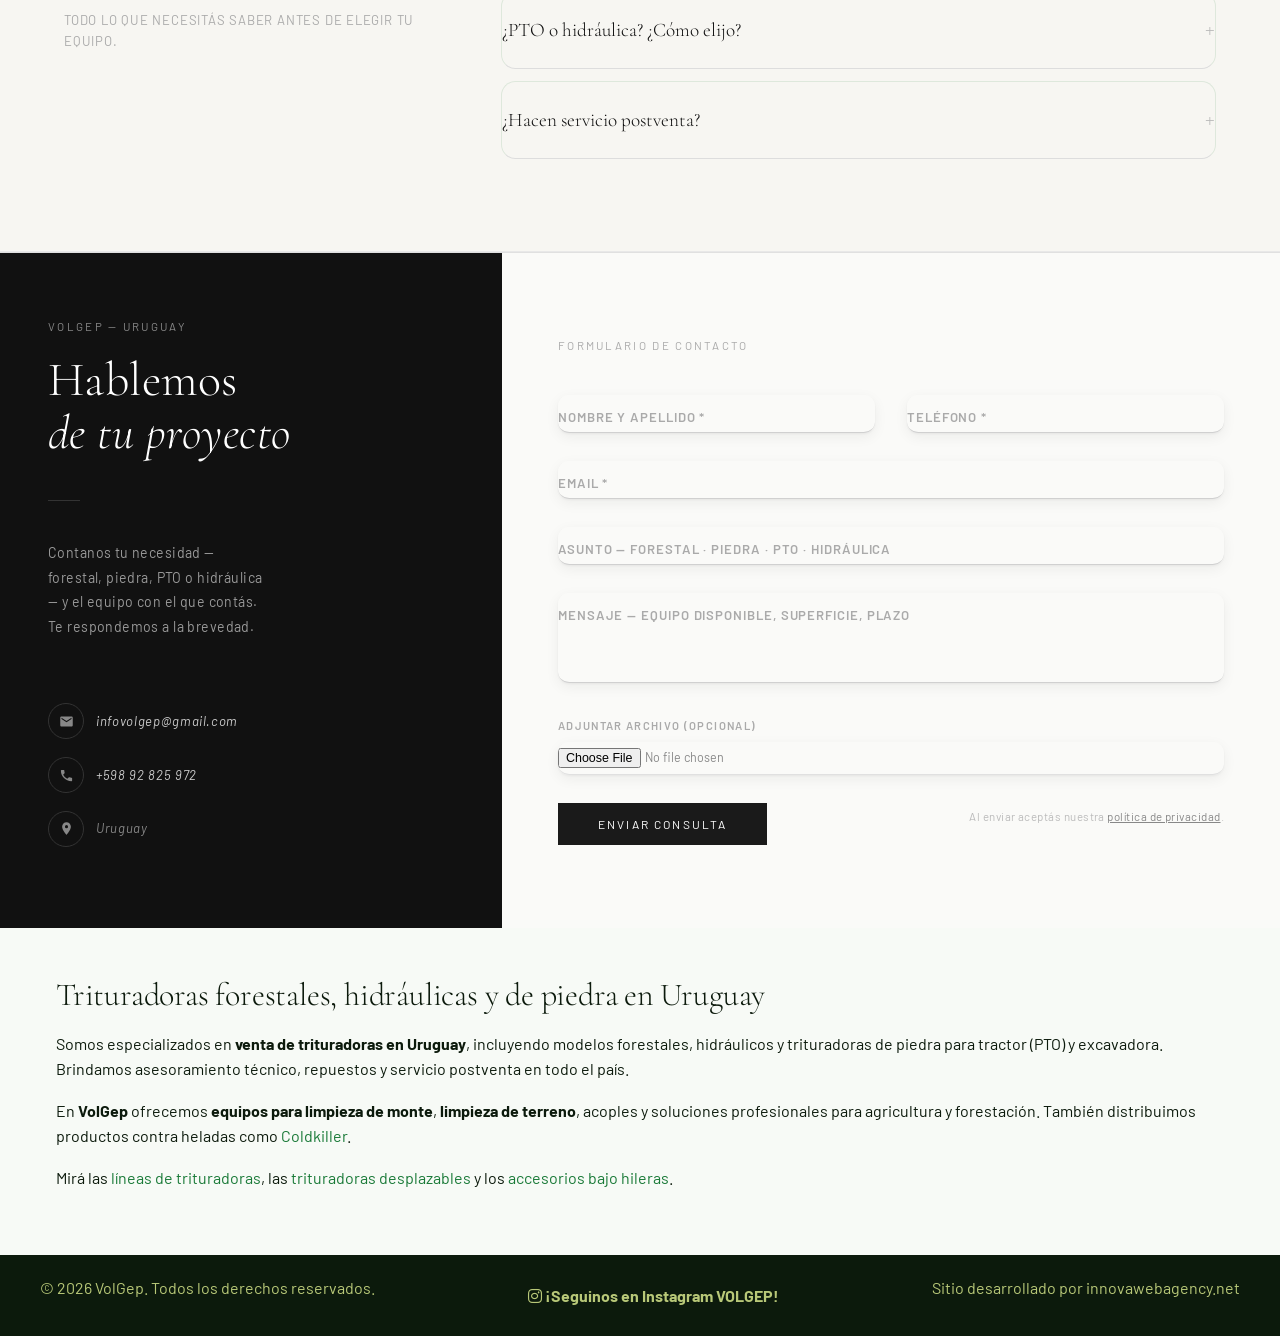
==== commit 04ea16bb: "Add files via upload" ====
--- a/index.html
+++ b/index.html
@@ -29,7 +29,7 @@
   <!-- Tipografías -->
   <link rel="preconnect" href="https://fonts.googleapis.com">
   <link rel="preconnect" href="https://fonts.gstatic.com" crossorigin>
-  <link href="https://fonts.googleapis.com/css2?family=Plus+Jakarta+Sans:wght@400;500;700&family=Libre+Franklin:wght@400;600&display=swap" rel="stylesheet">
+  <link href="https://fonts.googleapis.com/css2?family=Cormorant+Garamond:ital,wght@0,300;0,400;0,600;1,300;1,400&family=Barlow:wght@300;400;500;600&display=swap" rel="stylesheet">
 
   <!-- Open Graph / Twitter -->
   <meta property="og:title" content="VolGep – Maquinaria profesional para agro y forestación" />
@@ -138,17 +138,132 @@
   }
   </script>
 
-  <!-- Mini estilos para chapitas de categoría (pueden ir en estilos.css si querés) -->
   <style>
-    .badge{display:inline-block;font-weight:700;font-size:.78rem;letter-spacing:.02em;padding:.25rem .55rem;border-radius:.5rem;border:1px solid rgba(255,255,255,.18);margin-left:.35rem}
-    .badge--red{background:#2a1111;border-color:#6d2424}
-    .badge--yellow{background:#2a2411;border-color:#6d5f24}
-    .badge--blue{background:#111b2a;border-color:#244b6d}
-    .legend{display:flex;gap:.6rem;flex-wrap:wrap}
-    .legend span{background:#141a26;border:1px solid #26324a;border-radius:.5rem;padding:.25rem .5rem;font-size:.82rem;color:#a7b0c0}
-    .grid.cols-3{display:grid;gap:var(--sp-4);grid-template-columns:repeat(auto-fit,minmax(280px,1fr))}
-    .section--accent{background:linear-gradient(180deg,#111521,#0f1115)}
-    .tagline{color:var(--muted)}
+    /* ── Reset + Fuentes ── */
+    *{box-sizing:border-box}
+    body{font-family:'Barlow',sans-serif !important}
+    h1,h2,h3,h4{font-family:'Cormorant Garamond',serif !important;font-weight:300 !important}
+
+    /* ── Ocultar wave-seps ── */
+    .wave-sep{display:none !important}
+
+    /* ── Container a ancho completo en secciones fullbleed ── */
+    .productos-intro .container,.faq-section .container{max-width:1200px;margin:0 auto;padding:0 1.5rem}
+
+    /* ── HERO ── */
+    .hero{padding:5rem 0 4rem !important;border-bottom:1px solid #e8e8e8 !important;background:#fff !important}
+    .hero__inner{display:grid !important;grid-template-columns:1fr 1fr !important;gap:4rem !important;align-items:center !important}
+    .hero__copy h1{font-size:3.8rem !important;line-height:1.08 !important;color:#111 !important;margin:0 0 1.25rem !important}
+    .hero__copy .tagline{font-size:1rem !important;color:#555 !important;line-height:1.8 !important;margin-bottom:2rem !important;font-weight:400 !important}
+    .hero__cta{display:flex !important;gap:1rem !important;flex-wrap:wrap !important;margin-bottom:2rem !important}
+    .hero__bullets{list-style:none !important;padding:0 !important;margin:0 !important;display:flex !important;flex-direction:column !important;gap:.5rem !important}
+    .hero__bullets li{font-size:.8rem !important;letter-spacing:.1em !important;text-transform:uppercase !important;color:#888 !important;padding-left:1rem !important;position:relative !important}
+    .hero__bullets li::before{content:'—' !important;position:absolute !important;left:0 !important;color:#bbb !important}
+    .hero__media{overflow:hidden !important}
+    .hero__media img{width:100% !important;height:520px !important;object-fit:cover !important;display:block !important}
+
+    /* ── NOSOTROS ── */
+    .nos-section{padding:5rem 0 !important;border-bottom:1px solid #e8e8e8 !important;background:#fff !important}
+    .nos-inner{display:grid !important;grid-template-columns:1fr 2fr !important;gap:4rem !important;align-items:start !important}
+    .nos-kicker{font-size:.72rem !important;letter-spacing:.2em !important;text-transform:uppercase !important;color:#aaa !important;margin-bottom:1rem !important;display:block !important;font-family:'Barlow',sans-serif !important}
+    .nos-heading{font-size:2.8rem !important;font-weight:300 !important;line-height:1.1 !important;color:#111 !important;margin:0 0 1rem !important}
+    .nos-heading em{color:#555 !important;font-style:italic !important}
+    .nos-body{font-size:.95rem !important;color:#555 !important;line-height:1.9 !important}
+    .nos-stat{margin-top:2.5rem !important;display:flex !important;gap:3rem !important}
+    .nos-stat__n{font-family:'Cormorant Garamond',serif !important;font-size:3rem !important;font-weight:300 !important;color:#111 !important;line-height:1 !important;display:block}
+    .nos-stat__label{font-size:.7rem !important;letter-spacing:.12em !important;text-transform:uppercase !important;color:#aaa !important;margin-top:.25rem !important;display:block}
+
+    /* ── QUÉ OFRECEMOS ── */
+    .oferta-section{padding:5rem 0 !important;background:#f7f6f2 !important;border-bottom:1px solid #e8e8e8 !important}
+    .oferta-header{display:flex !important;justify-content:space-between !important;align-items:flex-end !important;margin-bottom:3rem !important;flex-wrap:wrap !important;gap:1rem !important}
+    .oferta-header h2{font-size:2.6rem !important;color:#111 !important;margin:0 !important}
+    .oferta-header p{font-size:.82rem !important;letter-spacing:.08em !important;text-transform:uppercase !important;color:#aaa !important;max-width:30ch !important;text-align:right !important;line-height:1.6 !important}
+    .oferta-grid{display:grid !important;grid-template-columns:repeat(3,1fr) !important;border-left:1px solid #ddd !important}
+    .oferta-card{padding:2.5rem 2rem !important;border-right:1px solid #ddd !important;border-bottom:1px solid #ddd !important;background:transparent !important;box-shadow:none !important;border-radius:0 !important}
+    .oferta-card__num{font-family:'Cormorant Garamond',serif !important;font-size:1rem !important;color:#bbb !important;margin-bottom:1.5rem !important;display:block !important}
+    .oferta-card h3{font-size:1.3rem !important;color:#111 !important;margin:0 0 1rem !important;line-height:1.25 !important}
+    .oferta-card ul{list-style:none !important;padding:0 !important;margin:0 !important;display:flex !important;flex-direction:column !important;gap:.5rem !important}
+    .oferta-card ul li{font-size:.84rem !important;color:#666 !important;line-height:1.6 !important;padding-left:.9rem !important;position:relative !important}
+    .oferta-card ul li::before{content:'›' !important;position:absolute !important;left:0 !important;color:#999 !important}
+
+    /* ── PRODUCTOS HOME ── */
+    .productos-intro{padding:5rem 0 !important;background:#111 !important;border-bottom:1px solid #222 !important}
+    .productos-intro__inner{display:grid !important;grid-template-columns:1fr 1fr !important;gap:4rem !important;align-items:center !important}
+    .productos-intro__kicker{font-size:.72rem !important;letter-spacing:.2em !important;text-transform:uppercase !important;color:#666 !important;margin-bottom:1rem !important;display:block !important;font-family:'Barlow',sans-serif !important}
+    .productos-intro__heading{font-size:3rem !important;font-weight:300 !important;color:#fff !important;margin:0 0 1.25rem !important;line-height:1.1 !important;font-family:'Cormorant Garamond',serif !important}
+    .productos-intro__body{font-size:.92rem !important;color:#999 !important;line-height:1.85 !important;margin-bottom:2rem !important}
+    .productos-intro__btn{display:inline-block !important;background:transparent !important;color:#fff !important;border:1px solid #555 !important;padding:.75rem 2rem !important;font-size:.75rem !important;letter-spacing:.18em !important;text-transform:uppercase !important;text-decoration:none !important;font-family:'Barlow',sans-serif !important;border-radius:0 !important}
+    .productos-intro__btn:hover{background:#fff !important;color:#111 !important;border-color:#fff !important}
+    .productos-intro__img{height:400px !important;object-fit:cover !important;width:100% !important}
+
+    /* ── IMAGEN ── */
+    .seccion-imagen{line-height:0 !important;display:block !important}
+    .seccion-imagen img{width:100% !important;height:360px !important;object-fit:cover !important;display:block !important}
+
+    /* ── REPUESTOS ── */
+    .repuestos-section{padding:5rem 0 !important;background:#fff !important;border-bottom:1px solid #e8e8e8 !important}
+    .repuestos__inner{display:grid !important;grid-template-columns:1fr 1fr !important;gap:5rem !important;align-items:start !important}
+    .repuestos__content h2{font-size:2.8rem !important;color:#111 !important;margin:0 0 1rem !important}
+    .repuestos__content p{font-size:.92rem !important;color:#666 !important;line-height:1.85 !important;margin-bottom:1.5rem !important}
+    .repuestos__content ul{list-style:none !important;padding:0 !important;margin:0 0 2rem !important;display:flex !important;flex-direction:column !important;gap:.85rem !important}
+    .repuestos__content ul li{font-size:.88rem !important;color:#555 !important;padding-left:1.2rem !important;position:relative !important;line-height:1.6 !important}
+    .repuestos__content ul li::before{content:'—' !important;position:absolute !important;left:0 !important;color:#bbb !important}
+    .repuestos__side{background:#f7f6f2 !important;padding:2.5rem !important;display:flex !important;flex-direction:column !important;justify-content:center !important}
+    .repuestos__side-kicker{font-size:.7rem !important;letter-spacing:.15em !important;text-transform:uppercase !important;color:#aaa !important;margin-bottom:1.5rem !important;display:block !important}
+    .repuestos__tags{display:flex !important;flex-wrap:wrap !important;gap:.5rem !important}
+    .repuestos__tag{font-size:.72rem !important;letter-spacing:.1em !important;text-transform:uppercase !important;border:1px solid #d0d0d0 !important;padding:.35rem .7rem !important;color:#555 !important;background:#fff !important;border-radius:0 !important}
+
+    /* ── VIVERO ── */
+    .vivero-section{padding:5rem 0 !important;background:#f7f6f2 !important;border-bottom:1px solid #e8e8e8 !important}
+    .vivero__inner{display:grid !important;grid-template-columns:1fr 1fr !important;gap:4rem !important;align-items:center !important}
+    .vivero__content h2{font-size:2.8rem !important;color:#111 !important;margin:0 0 1rem !important}
+    .vivero__content p,.vivero__content .section__lead{font-size:.92rem !important;color:#666 !important;line-height:1.85 !important;margin-bottom:2rem !important}
+    .vivero__media img{width:100% !important;height:380px !important;object-fit:cover !important;display:block !important}
+
+    /* ── FAQ ── */
+    .faq-section{padding:5rem 0 !important;background:#f7f6f2 !important;border-bottom:1px solid #e8e8e8 !important}
+    .faq-inner{display:grid !important;grid-template-columns:1fr 2fr !important;gap:5rem !important;align-items:start !important}
+    .faq-left h2{font-size:2.6rem !important;color:#111 !important;margin:0 !important;line-height:1.1 !important}
+    .faq-left p{font-size:.82rem !important;color:#aaa !important;letter-spacing:.06em !important;text-transform:uppercase !important;margin-top:1rem !important;line-height:1.6 !important}
+    .faq-list{display:flex !important;flex-direction:column !important}
+    details.faq-item{border-bottom:1px solid #ddd !important;padding:0 !important;background:transparent !important}
+    details.faq-item summary{display:flex !important;justify-content:space-between !important;align-items:center !important;padding:1.4rem 0 !important;cursor:pointer !important;font-family:'Cormorant Garamond',serif !important;font-size:1.2rem !important;font-weight:300 !important;color:#111 !important;list-style:none !important;gap:1rem !important}
+    details.faq-item summary::-webkit-details-marker{display:none !important}
+    details.faq-item summary::after{content:'+';font-family:'Barlow',sans-serif;font-size:1.2rem;color:#bbb;flex-shrink:0}
+    details.faq-item[open] summary::after{content:'−';color:#111}
+    details.faq-item p{color:#666 !important;font-size:.9rem !important;line-height:1.85 !important;padding-bottom:1.5rem !important;margin:0 !important}
+
+    /* ── BTNS globales override ── */
+    .btn--primary{border-radius:0 !important;font-family:'Barlow',sans-serif !important;font-size:.75rem !important;letter-spacing:.18em !important;text-transform:uppercase !important;padding:.75rem 2rem !important;background:#1a1a1a !important;color:#fff !important;border-color:#1a1a1a !important}
+    .btn--primary:hover{background:#333 !important;border-color:#333 !important}
+    .btn--ghost{border-radius:0 !important;font-family:'Barlow',sans-serif !important;font-size:.75rem !important;letter-spacing:.18em !important;text-transform:uppercase !important;padding:.75rem 2rem !important;background:transparent !important;border:1px solid #555 !important;color:#eee !important}
+    .btn--ghost:hover{background:#fff !important;color:#111 !important;border-color:#fff !important}
+
+    /* ── RESPONSIVE ── */
+    @media(max-width:860px){
+      .hero__inner{grid-template-columns:1fr !important}
+      .hero__copy h1{font-size:2.4rem !important}
+      .hero__media img{height:300px !important}
+      .nos-inner{grid-template-columns:1fr !important}
+      .vivero__inner{grid-template-columns:1fr !important}
+      .repuestos__inner{grid-template-columns:1fr !important}
+      .faq-inner{grid-template-columns:1fr !important;gap:2.5rem !important}
+      .productos-intro__inner{grid-template-columns:1fr !important}
+      .productos-intro__img{height:240px !important}
+    }
+    @media(max-width:700px){
+      .oferta-grid{grid-template-columns:1fr !important}
+      .oferta-header p{text-align:left !important}
+      .hero__copy h1{font-size:2rem !important}
+      .nos-heading,.repuestos__content h2,.vivero__content h2,.faq-left h2{font-size:1.9rem !important}
+      .productos-intro__heading{font-size:2rem !important}
+      .seccion-imagen img{height:200px !important}
+    }
+    @media(max-width:480px){
+      .hero{padding:2.5rem 0 2rem !important}
+      .hero__copy h1{font-size:1.7rem !important}
+      .nos-section,.oferta-section,.repuestos-section,.vivero-section,.faq-section,.productos-intro{padding:3rem 0 !important}
+    }
   </style>
 </head>
 
@@ -264,10 +379,9 @@
             <div class="container hero__inner">
                 <div class="hero__copy">
                     <h1 id="hero-title">Maquinaria profesional para agro, forestación y espacios verdes</h1>
-                    <p class="tagline">Trituradoras forestales y de piedra — versiones <strong>PTO</strong> para tractores e <strong>hidráulicas</strong> para excavadoras y otras unidades. Experiencia real de campo y servicio postventa.</p>
+                    <p class="tagline">Trituradoras forestales y de piedra — versiones <strong>PTO</strong> para tractores e <strong>hidráulicas</strong> para excavadoras. Experiencia real de campo y servicio postventa.</p>
                     <div class="hero__cta">
                         <a class="btn btn--primary" href="#" id="openProductos">Ver líneas</a>
-
                         <a class="btn btn--ghost" href="#contacto">Pedir asesoramiento</a>
                     </div>
                     <ul class="hero__bullets" aria-label="Diferenciales">
@@ -277,73 +391,69 @@
                     </ul>
                 </div>
                 <div class="hero__media">
-                    <center> <img src="img/maquina1.jpeg" alt="Trituradora trabajando en el campo" loading="lazy"></center>
-                </div>
-            </div>
-        </section>
-        <div class="wave-sep" aria-hidden="true">
-            <svg viewBox="0 0 1440 60" xmlns="http://www.w3.org/2000/svg" preserveAspectRatio="none">
-                <path d="M0,24 C240,60 480,0 720,24 C960,48 1200,12 1440,36 L1440,60 L0,60 Z" fill="rgba(255,255,255,0.04)" />
-            </svg>
-        </div>
+                    <img src="img/maquina1.jpeg" alt="Trituradora trabajando en el campo" loading="lazy">
+                </div>
+            </div>
+        </section>
 
         <!-- NOSOTROS -->
-        <section id="nosotros" class="section section--light" aria-labelledby="nos-title">
+        <section id="nosotros" class="section--light nos-section" aria-labelledby="nos-title">
+            <div class="container nos-inner">
+                <div>
+                    <span class="nos-kicker">Sobre nosotros</span>
+                    <h2 class="nos-heading" id="nos-title">Experiencia<br><em>+ visión técnica</em></h2>
+                    <div class="nos-stat">
+                        <div class="nos-stat__item">
+                            <div class="nos-stat__n">30+</div>
+                            <div class="nos-stat__label">Años de trayectoria</div>
+                        </div>
+                        <div class="nos-stat__item">
+                            <div class="nos-stat__n">UY</div>
+                            <div class="nos-stat__label">Cobertura nacional</div>
+                        </div>
+                    </div>
+                </div>
+                <div>
+                    <p class="nos-body">VolGep surge como una propuesta que combina experiencia y visión de futuro. Con el respaldo de más de 30 años de trayectoria en el sector, la empresa se especializa en la importación y distribución de maquinaria de alto rendimiento para la agricultura, la forestación y el mantenimiento de espacios productivos y públicos.</p>
+                </div>
+            </div>
+        </section>
+
+        <!-- QUÉ OFRECEMOS -->
+        <section id="oferta" class="oferta-section" aria-labelledby="off-title">
             <div class="container">
-                <h2 id="nos-title">VolGep: experiencia + visión técnica</h2>
-                <p>VolGep surge como una propuesta que combina experiencia y visión de futuro. Con el respaldo de más de 30 años de trayectoria en el sector, la empresa se especializa en la importación y distribución de maquinaria de alto rendimiento para la agricultura, la forestación y el mantenimiento de espacios productivos y públicos.</p>
-
-            </div>
-        </section>
-
-        <div class="wave-sep" aria-hidden="true">
-            <svg viewBox="0 0 1440 60" xmlns="http://www.w3.org/2000/svg" preserveAspectRatio="none">
-                <path d="M0,24 C240,60 480,0 720,24 C960,48 1200,12 1440,36 L1440,60 L0,60 Z" fill="rgba(255,255,255,0.04)" />
-            </svg>
-        </div>
-
-        <!-- QUÉ OFRECEMOS -->
-        <section id="oferta" class="section" aria-labelledby="off-title">
-            <div class="container">
-                <h2 id="off-title">Qué ofrecemos</h2>
-                <p class="section__lead">Maquinaria profesional de alto rendimiento para agricultura, silvicultura y mantenimiento de espacios verdes.</p>
-
-                <div class="grid">
-                    <article class="feature">
+                <div class="oferta-header">
+                    <h2 id="off-title">Qué ofrecemos</h2>
+                    <p>Maquinaria profesional de alto rendimiento para agricultura, silvicultura y mantenimiento de espacios verdes.</p>
+                </div>
+                <div class="oferta-grid">
+                    <div class="oferta-card">
+                        <span class="oferta-card__num">01</span>
                         <h3>Trituradoras de martillos y cuchillas</h3>
                         <ul>
                             <li>Mantenimiento de frutales y viñedos</li>
-                            <li>Campo abierto y grandes superficies (aeropuertos, parques)</li>
-                            <li>Zonas complejas: pendientes, banquinas, ferrovías, cauces</li>
+                            <li>Campo abierto y grandes superficies</li>
+                            <li>Pendientes, banquinas, ferrovías, cauces</li>
                         </ul>
-                    </article>
-                    <article class="feature">
+                    </div>
+                    <div class="oferta-card">
+                        <span class="oferta-card__num">02</span>
                         <h3>Equipos forestales robustos</h3>
                         <ul>
                             <li>Trituración de arbustos y árboles de gran porte</li>
-                            <li>Fresado profundo de suelo para preparación forestal</li>
-                            <li>Reforestación, limpieza de montes y apertura de picadas</li>
+                            <li>Fresado profundo para preparación forestal</li>
+                            <li>Reforestación y apertura de picadas</li>
                         </ul>
-                    </article>
-                    <article class="feature">
-                        <h3>Trituradoras de piedra y soluciones hidráulicas</h3>
+                    </div>
+                    <div class="oferta-card">
+                        <span class="oferta-card__num">03</span>
+                        <h3>Trituradoras de piedra e hidráulicas</h3>
                         <ul>
-                            <li>Toma de fuerza <strong>(PTO)</strong> para tractores</li>
-                            <li>Versiones <strong>hidráulicas</strong> para excavadoras y otras unidades</li>
-                            <li>Resultados consistentes, seguridad operativa y eficiencia comprobada</li>
+                            <li>Toma de fuerza <strong>PTO</strong> para tractores</li>
+                            <li>Versiones <strong>hidráulicas</strong> para excavadoras</li>
+                            <li>Seguridad operativa y eficiencia comprobada</li>
                         </ul>
-                    </article>
-                </div>
-
-                <div class="cta-strip" role="region" aria-label="Aclaraciones técnicas">
-                    <div class="legend" aria-label="Acrónimos">
-                        <span><strong>PTO</strong> = Toma de Fuerza</span>
-                        <span><strong>CL</strong> = Hidráulica</span>
-                        <span><strong>SOIL</strong> = Piedra</span>
-                        <span><strong>FORST</strong> = Forestal</span>
-                        <span><strong>PIERRE</strong> = Piedra</span>
                     </div>
-
                 </div>
             </div>
         </section>
@@ -351,164 +461,175 @@
 
         <!-- LÍNEAS DE PRODUCTO -->
         <section id="productos-home" class="productos-intro">
-            <div class="container">
-                <h2>Nuestros productos</h2>
-                <p>
-                    En VolGep ofrecemos maquinaria profesional de alto rendimiento para la agricultura,
-                    la silvicultura y el mantenimiento de espacios verdes.
-                    Trituradoras forestales, trituradoras de piedra, soluciones hidráulicas y mucho más.
-                </p>
-                <a href="productos.html" class="btn btn--primary">Ver más productos</a>
-            </div>
-        </section> </p>
+            <div class="container productos-intro__inner">
+                <div class="productos-intro__text">
+                    <span class="productos-intro__kicker">Nuestros productos</span>
+                    <h2 class="productos-intro__heading">Equipos para cada desafío del campo</h2>
+                    <p class="productos-intro__body">Trituradoras forestales, de piedra, soluciones hidráulicas y mucho más. Maquinaria de alto rendimiento seleccionada para las condiciones reales del agro uruguayo.</p>
+                    <a href="productos.html" class="productos-intro__btn">Ver catálogo completo</a>
+                </div>
+                <img src="img/trituradora.jpeg" alt="Trituradora agrícola VolGep" class="productos-intro__img" loading="lazy">
+            </div>
+        </section>
+
         <!-- FOTO INTERMEDIA -->
-        <section class="seccion-imagen">
-            <img src="img/trituradora.jpeg" alt="Trituradora agrícola">
-        </section>
-
-        <div class="wave-sep" aria-hidden="true">
-            <svg viewBox="0 0 1440 60" xmlns="http://www.w3.org/2000/svg" preserveAspectRatio="none">
-                <path d="M0,24 C240,60 480,0 720,24 C960,48 1200,12 1440,36 L1440,60 L0,60 Z" fill="rgba(255,255,255,0.04)" />
-            </svg>
-        </div>
+        <section class="seccion-imagen" aria-hidden="true">
+            <img src="img/video8_poster.jpeg" alt="Trabajo en campo con maquinaria VolGep">
+        </section>
 
         <!-- REPUESTOS -->
-        <section id="repuestos" class="section" aria-labelledby="rep-title">
+        <section id="repuestos" class="repuestos-section" aria-labelledby="rep-title">
             <div class="container repuestos__inner">
                 <div class="repuestos__content">
                     <h2 id="rep-title">Repuestos</h2>
-                    <p>
-                        Ofrecemos un amplio stock de piezas para toda nuestra línea de equipos agrícolas y forestales, asegurando:
-                    </p>
+                    <p>Stock de piezas para toda nuestra línea de equipos agrícolas y forestales, con entrega ágil en todo el país.</p>
                     <ul>
-                        <li><strong>Disponibilidad inmediata</strong> de repuestos críticos.</li>
-                        <li><strong>Repuestos originales y alternativos certificados</strong>, garantizando calidad y durabilidad.</li>
-                        <li><strong>Asesoramiento técnico</strong> para identificar la pieza adecuada según el modelo.</li>
-                        <li><strong>Logística ágil en todo el país</strong>, con envíos rápidos a campo o taller.</li>
+                        <li><strong>Disponibilidad inmediata</strong> de repuestos críticos</li>
+                        <li><strong>Originales y alternativos certificados</strong>, calidad garantizada</li>
+                        <li><strong>Asesoramiento técnico</strong> para identificar la pieza adecuada</li>
+                        <li><strong>Logística ágil en todo el país</strong>, envíos a campo o taller</li>
                     </ul>
-                    <div class="hero__cta" style="margin-top:1rem">
-                        <a class="btn btn--primary" href="#contacto">Solicitar repuesto</a>
+                    <a class="btn btn--primary" href="#contacto">Solicitar repuesto</a>
+                </div>
+                <div class="repuestos__side">
+                    <span class="repuestos__side-kicker">Líneas disponibles</span>
+                    <div class="repuestos__tags">
+                        <span class="repuestos__tag">Forestal PTO</span>
+                        <span class="repuestos__tag">Forestal Hidráulica</span>
+                        <span class="repuestos__tag">Piedra PTO</span>
+                        <span class="repuestos__tag">Piedra Hidráulica</span>
+                        <span class="repuestos__tag">Desplazables L7</span>
+                        <span class="repuestos__tag">S7 AVS</span>
+                        <span class="repuestos__tag">SMWA AVS</span>
+                        <span class="repuestos__tag">Accesorios</span>
+                        <span class="repuestos__tag">Coldkiller</span>
                     </div>
                 </div>
-
-            </div>
-        </section>
-
-
-
-
-
-        <div class="wave-sep" aria-hidden="true">
-            <svg viewBox="0 0 1440 60" xmlns="http://www.w3.org/2000/svg" preserveAspectRatio="none">
-                <path d="M0,24 C240,60 480,0 720,24 C960,48 1200,12 1440,36 L1440,60 L0,60 Z" fill="rgba(255,255,255,0.04)" />
-            </svg>
-        </div>
-
-
-        <!-- VIVERO Y SERVICIOS -->
-        <section id="vivero" class="section" aria-labelledby="viv-title">
+            </div>
+        </section>
+<!-- VIVERO Y SERVICIOS -->
+        <section id="vivero" class="vivero-section" aria-labelledby="viv-title">
             <div class="container vivero__inner">
-
                 <div class="vivero__content">
-                    <h2 id="viv-title">Vivero y servicios</h2>
-                    <p class="section__lead">
-                        Para soluciones integrales en forestación y servicios complementarios, visitá nuestro sitio aliado.
-                    </p>
-                    <a class="btn btn--primary" href="https://gvserviciosforestales.com"
-                       target="_blank" rel="noopener noreferrer">Ir a gvserviciosforestales.com</a>
-                </div>
-
+                    <h2 id="viv-title">Vivero<br><em>y servicios</em></h2>
+                    <p class="section__lead">Para soluciones integrales en forestación y servicios complementarios, visitá nuestro sitio aliado.</p>
+                    <a class="btn btn--primary" href="https://gvserviciosforestales.com" target="_blank" rel="noopener noreferrer">Ir a gvserviciosforestales.com</a>
+                </div>
                 <div class="vivero__media">
-                    <img src="img/vivero.jpg" alt="Vivero y servicios" loading="lazy">
-                </div>
-            </div>
-        </section>
-
-        <div class="wave-sep" aria-hidden="true">
-            <svg viewBox="0 0 1440 60" xmlns="http://www.w3.org/2000/svg" preserveAspectRatio="none">
-                <path d="M0,24 C240,60 480,0 720,24 C960,48 1200,12 1440,36 L1440,60 L0,60 Z" fill="rgba(255,255,255,0.04)" />
-            </svg>
-        </div>
-        <!-- FAQ (igual estructura) -->
-        <section id="faq" class="section section--light" aria-labelledby="faq-title">
-            <div class="container">
-                <h2 id="faq-title">Preguntas frecuentes</h2>
-                <details>
-                    <summary>¿Trabajan en  todo el país?</summary>
-                    <p>Sí, coordinamos entregas e instalaciones a nivel nacional con logística eficiente.</p>
-                </details>
-                <details>
-                    <summary>¿PTO o hidráulica? ¿Cómo elijo?</summary>
-                    <p>Depende del equipo disponible (tractor/excavadora), el tipo de trabajo (piedra vs forestal) y la profundidad/caudal requeridos. Te asesoramos según tu caso.</p>
-                </details>
-                <details>
-                    <summary>¿Hacen servicio postventa?</summary>
-                    <p>Sí. Repuestos, ajustes y soporte técnico. Nuestro enfoque es que el equipo produzca, seguro y con tiempos de parada mínimos.</p>
-                </details>
+                    <img src="img/vivero.jpg" alt="Vivero y servicios forestales" loading="lazy">
+                </div>
+            </div>
+        </section>
+<!-- FAQ -->
+        <section id="faq" class="faq-section" aria-labelledby="faq-title">
+            <div class="container faq-inner">
+                <div class="faq-left">
+                    <h2 id="faq-title">Preguntas<br>frecuentes</h2>
+                    <p>Todo lo que necesitás saber antes de elegir tu equipo.</p>
+                </div>
+                <div class="faq-list">
+                    <details class="faq-item">
+                        <summary>¿Trabajan en todo el país?</summary>
+                        <p>Sí, coordinamos entregas e instalaciones a nivel nacional con logística eficiente.</p>
+                    </details>
+                    <details class="faq-item">
+                        <summary>¿PTO o hidráulica? ¿Cómo elijo?</summary>
+                        <p>Depende del equipo disponible (tractor/excavadora), el tipo de trabajo (piedra vs forestal) y la profundidad/caudal requeridos. Te asesoramos según tu caso.</p>
+                    </details>
+                    <details class="faq-item">
+                        <summary>¿Hacen servicio postventa?</summary>
+                        <p>Sí. Repuestos, ajustes y soporte técnico. Nuestro enfoque es que el equipo produzca, seguro y con tiempos de parada mínimos.</p>
+                    </details>
+                </div>
             </div>
         </section>
 
         <!-- CONTACTO -->
-        <section id="contacto" class="section section--light" aria-labelledby="contact-title">
-            <div class="container">
-                <h2 id="contact-title">Contacto y cotizaciones</h2>
-                <p>Contanos tu necesidad (forestal / piedra, PTO / hidráulica) y el equipo con el que contás (tractor, excavadora, etc.).</p>
-
-                <form class="formulario-volfer"
-                      action="https://formsubmit.co/infovolgep@gmail.com"
-                      method="POST"
-                      enctype="multipart/form-data"
-                      aria-label="Formulario de contacto">
-                    <div class="form__row">
-                        <label for="nombre">Nombre y apellido *</label>
-                        <input id="nombre" name="nombre" type="text" required autocomplete="name">
-                    </div>
-
-                    <div class="form__row">
-                        <label for="email">Email *</label>
-                        <input id="email" name="email" type="email" required autocomplete="email">
-                    </div>
-
-                    <div class="form__row">
-                        <label for="telefono">Teléfono *</label>
-                        <input id="telefono" name="telefono" type="tel" required autocomplete="tel">
-                    </div>
-
-                    <div class="form__row">
-                        <label for="asunto">Asunto</label>
-                        <input id="asunto" name="asunto" type="text" placeholder="Forest • Piedra • PTO • Hidráulica">
-                    </div>
-
-                    <div class="form__row">
-                        <label for="mensaje">Mensaje</label>
-                        <textarea id="mensaje" name="mensaje" rows="5" placeholder="Uso previsto, superficie, equipo disponible, plazo, ubicación."></textarea>
-                    </div>
-
-                    <div class="form__row">
-                        <label for="archivo">Adjuntar archivo</label>
-                        <input id="archivo" name="archivo" type="file" accept=".jpg,.png,.pdf,.doc,.docx,.xlsx,.xls">
-                    </div>
-
-                    <!-- Opcionales de FormSubmit -->
-                    <input type="hidden" name="_captcha" value="false">
-                    <input type="hidden" name="_subject" value="Nuevo mensaje desde la web VolGep">
-                    <input type="hidden" name="_template" value="table">
-                    <!-- Si querés redirigir a una página propia de gracias, descomentá y poné tu URL -->
-                    <!-- <input type="hidden" name="_next" value="https://volgep.com/gracias.html"> -->
-
-                    <div class="form__actions">
-                        <button type="submit" class="btn btn--primary">Enviar</button>
-                        <p class="form__disclaimer">Al enviar aceptás nuestra <a href="/politica-privacidad.html">política de privacidad</a>.</p>
-                    </div>
-                </form>
-
-                <address class="contact-data" aria-label="Datos de contacto">
-                    <ul>
-                        <li><strong>Email:</strong> <a href="mailto:infovolgep@gmail.com">infovolgep@gmail.com</a></li>
-                        <li>Uruguay</li>
-                    </ul>
-                </address>
-            </div>
+        <section id="contacto" aria-labelledby="contact-title">
+        <style>
+          .cz{display:grid;grid-template-columns:1fr 1.55fr;min-height:560px;border-top:1px solid #e0e0e0}
+          .cz__left{background:#111;color:#fff;padding:4rem 3rem;display:flex;flex-direction:column;justify-content:space-between}
+          .cz__kicker{font-family:'Barlow',sans-serif;font-size:.72rem;letter-spacing:.2em;text-transform:uppercase;color:#888 !important;margin-bottom:1.2rem;display:block}
+          .cz__heading{font-family:'Cormorant Garamond','Plus Jakarta Sans',serif;font-size:3rem;font-weight:300;line-height:1.1;letter-spacing:.01em;margin:0 0 1.5rem;color:#fff !important}
+          .cz__heading em{font-style:italic;color:#ccc !important}
+          .cz__left *{color:inherit}
+          .cz__left h2,.cz__left h2 *{color:#fff !important}
+          .cz__left p{color:#999 !important}
+          .cz__lead{font-family:'Barlow','Plus Jakarta Sans',sans-serif;font-size:.88rem;color:#999 !important;line-height:1.75;letter-spacing:.03em;max-width:28ch}
+          .cz__info{margin-top:3rem}
+          .cz__info-line{display:flex;align-items:center;gap:.75rem;margin-bottom:1.1rem}
+          .cz__info-icon{width:36px;height:36px;border:1px solid #333;border-radius:50%;display:flex;align-items:center;justify-content:center;flex-shrink:0}
+          .cz__info-icon svg{width:15px;height:15px;fill:#888 !important}
+          .cz__info-text{font-family:'Barlow',sans-serif;font-size:.82rem;color:#888 !important;letter-spacing:.05em}
+          .cz__info-text a{color:#ccc !important;text-decoration:none}
+          .cz__info-text a:hover{color:#fff !important}
+          .cz__divider{width:32px;height:1px;background:#333;margin:2.5rem 0}
+          .cz__right{background:#fafaf8;padding:4rem 3.5rem;display:flex;flex-direction:column;justify-content:center}
+          .cz__form-title{font-family:'Barlow',sans-serif;font-size:.72rem;letter-spacing:.2em;text-transform:uppercase;color:#aaa;margin-bottom:2.5rem;display:block}
+          .cz-field{position:relative;margin-bottom:1.75rem}
+          .cz-field input,.cz-field textarea{width:100%;background:transparent;border:none;border-bottom:1px solid #d0d0d0;padding:.75rem 0 .5rem;font-family:'Barlow','Plus Jakarta Sans',sans-serif;font-size:.9rem;color:#1a1a1a;outline:none;transition:border-color .2s;resize:none;appearance:none}
+          .cz-field textarea{min-height:90px}
+          .cz-field label{position:absolute;top:.75rem;left:0;font-family:'Barlow',sans-serif;font-size:.82rem;letter-spacing:.07em;text-transform:uppercase;color:#aaa;pointer-events:none;transition:all .18s;transform-origin:left}
+          .cz-field input:focus,.cz-field textarea:focus{border-bottom-color:#1a1a1a}
+          .cz-field input:focus~label,.cz-field input:not(:placeholder-shown)~label,.cz-field textarea:focus~label,.cz-field textarea:not(:placeholder-shown)~label{top:-0.5rem;font-size:.65rem;color:#1a1a1a;letter-spacing:.12em}
+          .cz-field--file label{position:static;font-size:.7rem;letter-spacing:.12em;text-transform:uppercase;color:#aaa;display:block;margin-bottom:.4rem}
+          .cz-field--file input[type="file"]{border-bottom:1px solid #e0e0e0;padding:.4rem 0;font-size:.78rem;color:#888;cursor:pointer}
+          .cz-row{display:grid;grid-template-columns:1fr 1fr;gap:0 2rem}
+          .cz__submit{display:flex;align-items:center;justify-content:space-between;margin-top:.5rem;flex-wrap:wrap;gap:1rem}
+          .cz__btn{background:#1a1a1a;color:#fff;border:none;padding:.85rem 2.5rem;font-family:'Barlow','Plus Jakarta Sans',sans-serif;font-size:.75rem;letter-spacing:.18em;text-transform:uppercase;cursor:pointer;transition:background .2s}
+          .cz__btn:hover{background:#333}
+          .cz__disclaimer{font-family:'Barlow',sans-serif;font-size:.72rem;color:#bbb;letter-spacing:.04em}
+          .cz__disclaimer a{color:#888;text-decoration:underline}
+          @media(max-width:860px){.cz{grid-template-columns:1fr}.cz__left{padding:3rem 1.75rem 2.5rem}.cz__heading{font-size:2.2rem}.cz__right{padding:2.5rem 1.75rem 3rem}.cz-row{grid-template-columns:1fr}}
+          @media(max-width:480px){.cz__left{padding:2.5rem 1.25rem 2rem}.cz__right{padding:2rem 1.25rem 2.5rem}.cz__heading{font-size:1.9rem}.cz__submit{flex-direction:column;align-items:stretch}.cz__btn{text-align:center}}
+        </style>
+          <div class="cz">
+            <div class="cz__left">
+              <div>
+                <span class="cz__kicker">VolGep — Uruguay</span>
+                <h2 class="cz__heading" id="contact-title">Hablemos<br><em>de tu proyecto</em></h2>
+                <div class="cz__divider"></div>
+                <p class="cz__lead">Contanos tu necesidad — forestal, piedra, PTO o hidráulica — y el equipo con el que contás. Te respondemos a la brevedad.</p>
+              </div>
+              <address class="cz__info" aria-label="Datos de contacto">
+                <div class="cz__info-line">
+                  <div class="cz__info-icon"><svg viewBox="0 0 24 24"><path d="M20 4H4c-1.1 0-2 .9-2 2v12c0 1.1.9 2 2 2h16c1.1 0 2-.9 2-2V6c0-1.1-.9-2-2-2zm0 4-8 5-8-5V6l8 5 8-5v2z"/></svg></div>
+                  <span class="cz__info-text"><a href="mailto:infovolgep@gmail.com">infovolgep@gmail.com</a></span>
+                </div>
+                <div class="cz__info-line">
+                  <div class="cz__info-icon"><svg viewBox="0 0 24 24"><path d="M6.62 10.79a15.05 15.05 0 0 0 6.59 6.59l2.2-2.2a1 1 0 0 1 1.01-.24c1.12.37 2.33.57 3.58.57a1 1 0 0 1 1 1V20a1 1 0 0 1-1 1C10.61 21 3 13.39 3 4a1 1 0 0 1 1-1h3.5a1 1 0 0 1 1 1c0 1.25.2 2.45.57 3.58a1 1 0 0 1-.25 1.01l-2.2 2.2z"/></svg></div>
+                  <span class="cz__info-text"><a href="https://wa.me/59892825972">+598 92 825 972</a></span>
+                </div>
+                <div class="cz__info-line">
+                  <div class="cz__info-icon"><svg viewBox="0 0 24 24"><path d="M12 2C8.13 2 5 5.13 5 9c0 5.25 7 13 7 13s7-7.75 7-13c0-3.87-3.13-7-7-7zm0 9.5A2.5 2.5 0 1 1 12 6.5a2.5 2.5 0 0 1 0 5z"/></svg></div>
+                  <span class="cz__info-text">Uruguay</span>
+                </div>
+              </address>
+            </div>
+            <div class="cz__right">
+              <span class="cz__form-title">Formulario de contacto</span>
+              <form action="https://formsubmit.co/infovolgep@gmail.com" method="POST" enctype="multipart/form-data" aria-label="Formulario de contacto">
+                <div class="cz-row">
+                  <div class="cz-field"><input id="nombre" name="nombre" type="text" required autocomplete="name" placeholder=" "><label for="nombre">Nombre y apellido *</label></div>
+                  <div class="cz-field"><input id="telefono" name="telefono" type="tel" required autocomplete="tel" placeholder=" "><label for="telefono">Teléfono *</label></div>
+                </div>
+                <div class="cz-field"><input id="email" name="email" type="email" required autocomplete="email" placeholder=" "><label for="email">Email *</label></div>
+                <div class="cz-field"><input id="asunto" name="asunto" type="text" placeholder=" "><label for="asunto">Asunto — Forestal · Piedra · PTO · Hidráulica</label></div>
+                <div class="cz-field"><textarea id="mensaje" name="mensaje" rows="4" placeholder=" "></textarea><label for="mensaje">Mensaje — equipo disponible, superficie, plazo</label></div>
+                <div class="cz-field cz-field--file">
+                  <label for="archivo">Adjuntar archivo (opcional)</label>
+                  <input id="archivo" name="archivo" type="file" accept=".jpg,.png,.pdf,.doc,.docx,.xlsx,.xls">
+                </div>
+                <input type="hidden" name="_captcha" value="false">
+                <input type="hidden" name="_subject" value="Nuevo mensaje desde la web VolGep">
+                <input type="hidden" name="_template" value="table">
+                <div class="cz__submit">
+                  <button type="submit" class="cz__btn">Enviar consulta</button>
+                  <p class="cz__disclaimer">Al enviar aceptás nuestra <a href="/politica-privacidad.html">política de privacidad</a>.</p>
+                </div>
+              </form>
+            </div>
+          </div>
         </section>
 
 
@@ -616,4 +737,4 @@
 
 
 </body>
-</html>
+</html>
--- a/estilos.css
+++ b/estilos.css
@@ -2020,6 +2020,490 @@
 
 
 
+/* ===== MODAL DE ESPECIFICACIONES (catálogo) ===== */
+.pmodal-overlay {
+    position: fixed;
+    inset: 0;
+    background: rgba(8, 12, 16, .72);
+    backdrop-filter: blur(6px);
+    -webkit-backdrop-filter: blur(6px);
+    z-index: 9000;
+    display: flex;
+    align-items: center;
+    justify-content: center;
+    padding: 1rem;
+    opacity: 0;
+    pointer-events: none;
+    transition: opacity .22s ease;
+}
+
+.pmodal-overlay.is-open {
+    opacity: 1;
+    pointer-events: auto;
+}
+
+.pmodal {
+    position: relative;
+    background: #ffffff;
+    border: 1px solid #e1e9e1;
+    border-radius: 1.5rem;
+    width: 100%;
+    max-width: 860px;
+    max-height: 88dvh;
+    overflow: hidden;
+    display: flex;
+    flex-direction: column;
+    box-shadow: 0 32px 80px rgba(0, 0, 0, .35);
+    transform: translateY(20px) scale(.97);
+    transition: transform .22s ease;
+}
+
+.pmodal-overlay.is-open .pmodal {
+    transform: none;
+}
+
+.pmodal__header {
+    padding: 1.25rem 3.5rem 1rem 1.5rem;
+    border-bottom: 1px solid #e6eee6;
+    flex-shrink: 0;
+    background: linear-gradient(180deg, #f8fbf7 0%, #f4f8f3 100%);
+}
+
+.pmodal__kicker {
+    display: inline-block;
+    margin-bottom: .45rem;
+    padding: .22rem .6rem;
+    border-radius: 999px;
+    background: #eef6ee;
+    border: 1px solid #cde0ce;
+    color: #2a5430;
+    font-size: .75rem;
+    font-weight: 700;
+    text-transform: uppercase;
+    letter-spacing: .04em;
+}
+
+.pmodal__title {
+    margin: 0 0 .5rem;
+    font-size: clamp(1.2rem, 1rem + 1vw, 1.5rem);
+    line-height: 1.2;
+    color: #1a2e20;
+}
+
+.pmodal__tags {
+    display: flex;
+    gap: .4rem;
+    flex-wrap: wrap;
+    margin-top: .35rem;
+}
+
+.pmodal__tags .tag {
+    font-size: .78rem;
+    padding: .22rem .55rem;
+    border-radius: .45rem;
+    border: 1px solid #cde0ce;
+    color: #2a5430;
+    background: #eef6ee;
+    font-weight: 600;
+}
+
+.pmodal__close {
+    position: absolute;
+    top: 1rem;
+    right: 1rem;
+    width: 2.25rem;
+    height: 2.25rem;
+    border-radius: 50%;
+    border: 1px solid #e1e9e1;
+    background: #fff;
+    cursor: pointer;
+    display: flex;
+    align-items: center;
+    justify-content: center;
+    color: #5a6a61;
+    font-size: 1.05rem;
+    z-index: 1;
+    transition: background .15s, color .15s, border-color .15s;
+    line-height: 1;
+}
+
+.pmodal__close:hover {
+    background: #fef2f2;
+    border-color: #fca5a5;
+    color: #dc2626;
+}
+
+.pmodal__body {
+    display: grid;
+    grid-template-columns: 1fr 1.1fr;
+    overflow: hidden;
+    flex: 1;
+    min-height: 0;
+}
+
+.pmodal__gallery {
+    background: linear-gradient(160deg, #f4f9f3 0%, #edf5eb 100%);
+    border-right: 1px solid #e6eee6;
+    padding: 2rem;
+    display: flex;
+    align-items: center;
+    justify-content: center;
+}
+
+.pmodal__gallery img {
+    max-width: 100%;
+    max-height: 280px;
+    object-fit: contain;
+    filter: drop-shadow(0 8px 24px rgba(0, 0, 0, .12));
+}
+
+.pmodal__info {
+    padding: 1.5rem;
+    overflow-y: auto;
+    overscroll-behavior: contain;
+    display: flex;
+    flex-direction: column;
+}
+
+.pmodal__meta {
+    margin: 0 0 1.1rem;
+    color: #5a6a61;
+    font-size: .95rem;
+    line-height: 1.6;
+}
+
+.pmodal__specs-heading {
+    font-size: .75rem;
+    font-weight: 700;
+    text-transform: uppercase;
+    letter-spacing: .06em;
+    color: #2e7d32;
+    margin: 0 0 .55rem;
+}
+
+.pmodal__specs {
+    list-style: none;
+    padding: 0;
+    margin: 0 0 1.25rem;
+}
+
+.pmodal__specs li {
+    display: flex;
+    gap: .55rem;
+    align-items: flex-start;
+    padding: .4rem 0;
+    border-bottom: 1px solid #eef3ee;
+    font-size: .9rem;
+    color: #3a4d41;
+    line-height: 1.55;
+}
+
+.pmodal__specs li:last-child {
+    border-bottom: none;
+}
+
+.pmodal__specs li::before {
+    content: '›';
+    color: #2e7d32;
+    font-size: 1.1rem;
+    font-weight: 700;
+    flex-shrink: 0;
+    line-height: 1.4;
+}
+
+.pmodal__actions {
+    display: flex;
+    flex-wrap: wrap;
+    gap: .65rem;
+    padding-top: 1rem;
+    border-top: 1px solid #e6eee6;
+    margin-top: auto;
+}
+
+/* Botón "Más información" en las tarjetas */
+.card__info-btn {
+    display: inline-flex;
+    align-items: center;
+    justify-content: center;
+    gap: .4rem;
+    width: 100%;
+    margin-top: .75rem;
+    padding: .6rem .85rem;
+    border-radius: .65rem;
+    border: 1px solid #d4e6d6;
+    background: #f4faf4;
+    color: #2a5430;
+    font-size: .875rem;
+    font-weight: 600;
+    cursor: pointer;
+    transition: background .15s, border-color .15s, color .15s;
+    font-family: inherit;
+}
+
+.card__info-btn:hover {
+    background: #eaf6ea;
+    border-color: #b8d9ba;
+    color: #1e4323;
+}
+
+.card__info-btn::before {
+    content: '≡';
+    font-size: 1rem;
+    line-height: 1;
+}
+
+/* ============================================================
+   RESPONSIVE MOBILE — modal bottom-sheet + grid + tabla specs
+   ============================================================ */
+
+
+/* Modal: bottom sheet en móvil */
+@media (max-width: 640px) {
+    /* Overlay: alinear al fondo */
+    .pmodal-overlay {
+        align-items: flex-end;
+        padding: 0;
+    }
+
+    /* Panel desliza desde abajo */
+    .pmodal {
+        border-radius: 1.35rem 1.35rem 0 0;
+        max-width: 100%;
+        max-height: 92dvh;
+        transform: translateY(100%);
+        overflow-y: auto; /* el panel completo scrollea en mobile */
+        display: block;   /* sin flex column para que el scroll funcione */
+    }
+
+    .pmodal-overlay.is-open .pmodal {
+        transform: translateY(0);
+    }
+
+    /* Drag handle visual */
+    .pmodal__header::before {
+        content: '';
+        display: block;
+        width: 2.5rem;
+        height: .28rem;
+        border-radius: 999px;
+        background: #c9d8ca;
+        margin: 0 auto .65rem;
+    }
+
+    .pmodal__header {
+        padding-top: .9rem;
+        position: sticky;
+        top: 0;
+        z-index: 2;
+        background: linear-gradient(180deg, #f8fbf7 0%, #f4f8f3 100%);
+    }
+
+    /* Body: una sola columna */
+    .pmodal__body {
+        display: block;
+        overflow: visible;
+    }
+
+    .pmodal__gallery {
+        border-right: none;
+        border-bottom: 1px solid #e6eee6;
+        padding: 1.25rem;
+        background: linear-gradient(160deg, #f4f9f3 0%, #edf5eb 100%);
+    }
+
+    .pmodal__gallery img {
+        max-height: 220px;
+        display: block;
+        margin: auto;
+    }
+
+    .pmodal__info {
+        padding: 1.1rem 1.1rem 2rem;
+        overflow-y: visible;
+    }
+
+    /* Botones en columna */
+    .pmodal__actions {
+        display: grid;
+        grid-template-columns: 1fr;
+        gap: .55rem;
+        margin-top: 1rem;
+    }
+
+    .pmodal__actions .btn {
+        width: 100%;
+        text-align: center;
+    }
+
+    /* Botón cerrar: más grande para touch */
+    .pmodal__close {
+        width: 2.5rem;
+        height: 2.5rem;
+        font-size: 1.1rem;
+    }
+}
+
+/* Tabla de specs: apilada en móviles muy chicos */
+@media (max-width: 520px) {
+    .specs-table th,
+    .specs-table td {
+        display: block;
+        width: 100%;
+        box-sizing: border-box;
+    }
+
+    .specs-table th {
+        padding: .55rem .75rem .15rem;
+        border-top: 1px solid #e4ece4;
+        white-space: normal;
+        color: #2e7d32;
+    }
+
+    .specs-table td {
+        padding: .1rem .75rem .55rem;
+        border-top: none;
+    }
+
+    .specs-table tbody tr:nth-child(even) {
+        background: none;
+    }
+
+    .specs-table tbody tr:hover {
+        background: none;
+    }
+
+    .specs-table__full td {
+        padding: .4rem .75rem;
+        border-top: 1px solid #e4ece4;
+        display: flex;
+    }
+}
+
+/* Página de detalle: padding reducido en mobile */
+@media (max-width: 480px) {
+    .product-page {
+        padding: 1.25rem 0 2.5rem;
+    }
+
+    .product-shell {
+        border-radius: .75rem;
+    }
+
+    .product-wrap {
+        padding: 0 .75rem;
+    }
+
+    .product-back {
+        font-size: .9rem;
+    }
+}
+
+/* ===== CARDS: estética premium ===== */
+.grid.products {
+    gap: 1.5rem;
+    grid-template-columns: repeat(auto-fit, minmax(240px, 1fr));
+}
+
+/* ===== TARJETAS DE PRODUCTO (desktop sin cambios) ===== */
+.card[data-name] {
+    cursor: pointer;
+    overflow: hidden;
+    transition: box-shadow .22s ease, transform .22s ease, border-color .22s ease;
+}
+
+.card[data-name]:hover {
+    transform: translateY(-4px);
+    box-shadow: 0 16px 40px rgba(33, 56, 41, .14) !important;
+    border-color: #4caf50 !important;
+}
+
+.card[data-name] .card__media {
+    overflow: hidden;
+}
+
+.card[data-name] .card__media img {
+    transition: transform .35s ease;
+    aspect-ratio: 1 / 1;
+    object-fit: contain;
+    width: 100%;
+}
+
+.card[data-name]:hover .card__media img {
+    transform: scale(1.06);
+}
+
+.card[data-name] .card__body {
+    padding: 1rem 1rem 1.1rem;
+}
+
+.card[data-name] h3 {
+    font-size: 1.05rem;
+    font-weight: 700;
+    margin: 0 0 .3rem;
+    color: #1a2e20;
+    letter-spacing: -.01em;
+}
+
+.card[data-name] .meta {
+    font-size: .88rem;
+    color: #5a6a61;
+    margin: 0;
+    line-height: 1.5;
+}
+
+.card[data-name] .tags {
+    display: none;
+}
+
+/* ===== SOLO CELULAR: 2 columnas, fotos más chicas ===== */
+@media (max-width: 640px) {
+    .grid.products {
+        grid-template-columns: repeat(2, 1fr) !important;
+        gap: .5rem !important;
+    }
+
+    .card[data-name] .card__media img {
+        aspect-ratio: 4 / 3;
+    }
+
+    .card[data-name] .card__body {
+        padding: .5rem .5rem .65rem;
+    }
+
+    .card[data-name] h3 {
+        font-size: .8rem;
+        line-height: 1.2;
+    }
+
+    .card[data-name] .meta {
+        font-size: .71rem;
+    }
+
+    .card[data-name] .card__footer {
+        display: none !important;
+    }
+}
+
+/* Procards y port-cards también clickeables */
+.procard[data-name],
+.port-card[data-name] {
+    cursor: pointer;
+    transition: box-shadow .22s ease, transform .22s ease;
+}
+
+.procard[data-name]:hover,
+.port-card[data-name]:hover {
+    transform: translateY(-4px);
+    box-shadow: 0 16px 40px rgba(33, 56, 41, .14);
+}
+
+/* Modal: foto más grande en pantallas anchas */
+@media (min-width: 700px) {
+    .pmodal__body {
+        grid-template-columns: 1.2fr 1fr;
+    }
+}
+
 /* === VOLGEP: tipografías y jerarquía (home) === */
 :root {
     --h1: clamp(2rem, 4vw + .5rem, 3rem);
@@ -2632,7 +3116,7 @@
         position: fixed;
         inset: 60px 0 auto 0;
         transform: translateY(-120%);
-        transition: transform .24s ease;
+        transition: transform .34s cubic-bezier(.22,.68,0,1.08);
         background: #ffffff; /* CLARO */
         border-bottom: 1px solid #e2e8e4; /* mismo borde que desktop */
         box-shadow: 0 18px 36px rgba(29,54,38,.12);
@@ -3008,11 +3492,11 @@
         left: 0;
         height: 100dvh;
         width: var(--drawer-w);
-        background: rgba(255,255,255,.96);
-        border-right: 1px solid var(--border, #dfe8df);
-        box-shadow: 0 24px 48px rgba(29,54,38,.18);
+        background: rgba(247,250,246,.98);
+        border-right: 1px solid var(--border, #dee8dc);
+        box-shadow: 4px 0 40px rgba(12,26,12,.13);
         transform: translateX(-100%);
-        transition: transform .24s ease;
+        transition: transform .34s cubic-bezier(.22,.68,0,1.08);
         z-index: 60;
     }
 
@@ -3105,6 +3589,388 @@
             outline: 2px solid rgba(46,125,50,.35);
         }
 }
+/* ================================================================
+   VOLGEP — ZARA FORESTAL THEME
+   Paleta: #0C1A0C · #1A7A38 · #2EC44A · #B8C878 · #4A6228
+   ================================================================ */
+
+/* 1 — Variables actualizadas */
+:root {
+    --ink:       #0C1A0C;
+    --ink-mid:   #2E4A36;
+    --muted:     #6B8070;
+    --accent:    #1A7A38;
+    --accent-h:  #166830;
+    --vivid:     #2EC44A;
+    --sage:      #B8C878;
+    --army:      #4A6228;
+    --bg:        #F7FAF6;
+    --paper:     #FFFFFF;
+    --border:    #DEE8DC;
+    --border-s:  #ECF3EC;
+    --text:      #0C1A0C;
+    --shadow-1:  0 1px 3px rgba(12,26,12,.05), 0 4px 14px rgba(12,26,12,.06);
+    --shadow-2:  0 8px 32px rgba(12,26,12,.11);
+    --radius:    5px;
+    --ring:      #1A7A38;
+}
+
+/* 2 — Fondo y tipografía base */
+body {
+    background: var(--bg) !important;
+    color: var(--ink) !important;
+    -webkit-font-smoothing: antialiased;
+}
+
+h1, h2, h3, h4, h5 {
+    font-family: 'Plus Jakarta Sans', system-ui, sans-serif !important;
+    color: var(--ink) !important;
+    letter-spacing: -.025em;
+}
+
+/* 3 — Header: fondo claro, look editorial */
+.header {
+    background: rgba(247,250,246,.97) !important;
+    backdrop-filter: blur(18px) saturate(160%) !important;
+    border-bottom: 1px solid var(--border) !important;
+    box-shadow: none !important;
+}
+
+.header__inner {
+    padding: .85rem 0 !important;
+}
+
+/* 4 — Nav links: uppercase minimalista */
+.nav a:not(.btn) {
+    font-size: .7rem !important;
+    font-weight: 700 !important;
+    letter-spacing: .14em !important;
+    text-transform: uppercase !important;
+    color: var(--ink-mid) !important;
+    padding: .45rem .65rem !important;
+    border-radius: 4px !important;
+    transition: color .15s, background .15s !important;
+}
+
+.nav a:not(.btn):hover {
+    color: var(--accent) !important;
+    background: var(--border-s) !important;
+    text-decoration: none !important;
+}
+
+/* Botón CTA del nav */
+.nav a.btn--primary,
+.header .btn--primary {
+    background: var(--ink) !important;
+    color: #fff !important;
+    border-color: var(--ink) !important;
+    font-size: .7rem !important;
+    letter-spacing: .12em !important;
+    text-transform: uppercase !important;
+    padding: .5rem 1.1rem !important;
+    border-radius: 4px !important;
+}
+
+.nav a.btn--primary:hover,
+.header .btn--primary:hover {
+    background: var(--accent) !important;
+    border-color: var(--accent) !important;
+    filter: none !important;
+    transform: none !important;
+}
+
+/* Dropdown del nav */
+.nav__dropdown {
+    background: var(--paper) !important;
+    border: 1px solid var(--border) !important;
+    border-radius: 8px !important;
+    box-shadow: var(--shadow-2) !important;
+}
+
+.nav__dropdown a {
+    color: var(--ink) !important;
+    font-size: .8rem !important;
+    font-weight: 600 !important;
+    letter-spacing: .02em !important;
+}
+
+.nav__dropdown a:hover {
+    background: var(--border-s) !important;
+    color: var(--accent) !important;
+}
+
+/* Hamburguesa mobile — sin caja, anima a X */
+.header__burger {
+    background: none !important;
+    border: none !important;
+    box-shadow: none !important;
+    border-radius: 0 !important;
+    width: 44px !important;
+    height: 44px !important;
+    padding: 0 !important;
+    display: inline-flex !important;
+    align-items: center !important;
+    justify-content: center !important;
+    position: relative !important;
+    color: var(--ink) !important;
+    cursor: pointer !important;
+    outline: none !important;
+}
+
+/* Ocultar el SVG interno (usamos pseudo-elementos en su lugar) */
+.header__burger svg {
+    display: none !important;
+}
+
+/* Barras con ::before (top + middle vía box-shadow) y ::after (bottom) */
+.header__burger::before,
+.header__burger::after {
+    content: '';
+    position: absolute;
+    left: 50%;
+    translate: -50% 0;
+    width: 20px;
+    height: 1.5px;
+    background: var(--ink);
+    border-radius: 2px;
+    transition:
+        top .28s cubic-bezier(.4,0,.2,1),
+        transform .28s cubic-bezier(.4,0,.2,1),
+        box-shadow .18s ease,
+        opacity .18s ease;
+}
+
+.header__burger::before {
+    top: 14px;
+    /* barra del medio como sombra */
+    box-shadow: 0 6px 0 var(--ink);
+}
+
+.header__burger::after {
+    top: 26px;
+}
+
+/* Estado abierto → X */
+.header__burger[aria-expanded="true"]::before {
+    top: 20px;
+    transform: rotate(45deg);
+    box-shadow: none;
+}
+
+.header__burger[aria-expanded="true"]::after {
+    top: 20px;
+    transform: rotate(-45deg);
+}
+
+/* 5 — Botones globales */
+.btn {
+    font-family: 'Plus Jakarta Sans', system-ui, sans-serif !important;
+    font-size: .75rem !important;
+    font-weight: 700 !important;
+    letter-spacing: .12em !important;
+    text-transform: uppercase !important;
+    padding: .72rem 1.5rem !important;
+    border-radius: 4px !important;
+    transition: background .18s, border-color .18s, color .18s !important;
+    box-shadow: none !important;
+}
+
+.btn:hover { transform: none !important; }
+
+.btn--primary {
+    background: var(--ink) !important;
+    color: #fff !important;
+    border-color: var(--ink) !important;
+}
+
+.btn--primary:hover {
+    background: var(--accent) !important;
+    border-color: var(--accent) !important;
+    filter: none !important;
+}
+
+.btn--secondary {
+    background: transparent !important;
+    color: var(--ink) !important;
+    border: 1.5px solid var(--ink) !important;
+}
+
+.btn--secondary:hover {
+    background: var(--ink) !important;
+    color: #fff !important;
+}
+
+.btn--ghost {
+    background: transparent !important;
+    color: var(--ink-mid) !important;
+    border: 1px solid var(--border) !important;
+}
+
+.btn--ghost:hover {
+    background: var(--border-s) !important;
+    color: var(--accent) !important;
+}
+
+/* 6 — Cards base */
+.card {
+    background: var(--paper) !important;
+    border: 1px solid var(--border) !important;
+    border-radius: 6px !important;
+}
+
+.card:hover {
+    box-shadow: var(--shadow-2) !important;
+}
+
+/* 7 — Tags */
+.tag {
+    font-size: .62rem !important;
+    font-weight: 800 !important;
+    letter-spacing: .1em !important;
+    text-transform: uppercase !important;
+    border-radius: 2px !important;
+    padding: .14rem .42rem !important;
+    background: var(--border-s) !important;
+    border: 1px solid var(--border) !important;
+    color: var(--accent) !important;
+}
+
+/* 8 — Chips / filtros */
+.chip {
+    font-size: .68rem !important;
+    font-weight: 700 !important;
+    letter-spacing: .1em !important;
+    text-transform: uppercase !important;
+    border-radius: 4px !important;
+    border: 1.5px solid var(--border) !important;
+    background: var(--paper) !important;
+    color: var(--ink-mid) !important;
+    padding: .45rem .9rem !important;
+    min-height: 36px !important;
+    transition: background .15s, border-color .15s, color .15s !important;
+}
+
+.chip[aria-pressed="true"] {
+    background: var(--ink) !important;
+    border-color: var(--ink) !important;
+    color: #fff !important;
+    box-shadow: none !important;
+}
+
+.chip:hover:not([aria-pressed="true"]) {
+    border-color: var(--ink-mid) !important;
+    color: var(--ink) !important;
+    background: var(--border-s) !important;
+}
+
+/* 9 — Input búsqueda */
+.shop__tools input[type="search"],
+.shop__tools select {
+    border: 1.5px solid var(--border) !important;
+    border-radius: 4px !important;
+    background: var(--paper) !important;
+    color: var(--ink) !important;
+    font-size: .88rem !important;
+}
+
+.shop__tools input[type="search"]:focus {
+    border-color: var(--accent) !important;
+    outline: 2px solid rgba(26,122,56,.18) !important;
+}
+
+/* 10 — Sidebar categorías */
+.shop__sidebar {
+    background: var(--paper) !important;
+    border: 1px solid var(--border) !important;
+    border-radius: 6px !important;
+}
+
+.cat-list a {
+    border-radius: 4px !important;
+    font-size: .82rem !important;
+    font-weight: 600 !important;
+}
+
+.cat-list a[aria-current="true"],
+.cat-list a:hover {
+    background: var(--border-s) !important;
+    border-color: var(--border) !important;
+    color: var(--accent) !important;
+}
+
+/* 11 — Contador resultados */
+#resCount {
+    background: var(--border-s) !important;
+    border: 1px solid var(--border) !important;
+    border-radius: 4px !important;
+    color: var(--ink-mid) !important;
+    font-size: .78rem !important;
+    font-weight: 700 !important;
+    letter-spacing: .04em !important;
+}
+
+/* 12 — Títulos de página */
+.shop__title {
+    letter-spacing: -.03em !important;
+    font-size: clamp(1.6rem, 2.5vw + .5rem, 2.4rem) !important;
+}
+
+.section__lead {
+    color: var(--muted) !important;
+    font-size: .95rem !important;
+    line-height: 1.7 !important;
+}
+
+/* 13 — Footer oscuro con sage */
+.footer {
+    background: var(--ink) !important;
+    border-top: none !important;
+}
+
+.footer p, .footer span {
+    color: var(--sage) !important;
+}
+
+.footer a {
+    color: var(--sage) !important;
+}
+
+.footer a:hover {
+    color: #fff !important;
+    text-decoration: none !important;
+}
+
+/* 14 — WhatsApp FAB */
+.whatsapp-fab__btn {
+    background: var(--vivid) !important;
+    box-shadow: 0 4px 18px rgba(46,196,74,.35) !important;
+}
+
+/* 15 — Drawer mobile: mismo look claro */
+@media (max-width: 980px) {
+    .nav a:not(.btn) {
+        font-size: .9rem !important;
+        letter-spacing: .06em !important;
+        padding: .9rem 1rem !important;
+        color: var(--ink) !important;
+    }
+
+    .nav a:not(.btn):hover {
+        background: var(--border-s) !important;
+        color: var(--accent) !important;
+    }
+
+    .nav {
+        background: rgba(247,250,246,.98) !important;
+        border-right: 1px solid var(--border) !important;
+        box-shadow: var(--shadow-2) !important;
+    }
+
+    .chip {
+        min-height: 42px !important;
+        font-size: .7rem !important;
+    }
+}
 /* ===== FIX MOBILE DRAWER: z-index + scrim sin blur + ancho mitad ===== */
 @media (max-width: 980px) {
     /* Menú ocupa ~65% del ancho (máx 340px) */
@@ -3143,7 +4009,7 @@
         pointer-events: auto;
     }
 
-    /* Drawer desde la izquierda (mismo look claro que desktop) */
+    /* Drawer desde la izquierda */
     .nav {
         position: fixed;
         top: 0;
@@ -3151,15 +4017,33 @@
         height: 100dvh;
         width: var(--drawer-w);
         transform: translateX(-100%);
-        background: rgba(255,255,255,.96);
-        border-right: 1px solid var(--border, #dfe8df);
-        box-shadow: 0 24px 48px rgba(29,54,38,.14);
-        transition: transform .24s ease;
+        background: rgba(247,250,246,.98);
+        border-right: 1px solid var(--border, #dee8dc);
+        box-shadow: 4px 0 40px rgba(12,26,12,.13);
+        transition: transform .34s cubic-bezier(.22,.68,0,1.08);
     }
 
         .nav.nav--open {
             transform: translateX(0);
         }
+
+    /* Stagger de entrada para cada link */
+    @keyframes nav-item-in {
+        from { opacity: 0; transform: translateX(-14px); }
+        to   { opacity: 1; transform: translateX(0); }
+    }
+
+    .nav.nav--open li {
+        animation: nav-item-in .3s ease both;
+    }
+
+    .nav.nav--open li:nth-child(1) { animation-delay: .06s; }
+    .nav.nav--open li:nth-child(2) { animation-delay: .10s; }
+    .nav.nav--open li:nth-child(3) { animation-delay: .14s; }
+    .nav.nav--open li:nth-child(4) { animation-delay: .18s; }
+    .nav.nav--open li:nth-child(5) { animation-delay: .22s; }
+    .nav.nav--open li:nth-child(6) { animation-delay: .26s; }
+    .nav.nav--open li:nth-child(7) { animation-delay: .30s; }
 
         /* Lista vertical, hit-area grande y colores “campo” */
         .nav ul {
@@ -3871,3 +4755,126 @@
   color: #fff;
   filter: none;
 }
+/* =========================================
+   ACCESORIOS — FIX SOLO RESPONSIVE
+   No toca desktop
+========================================= */
+@media (max-width: 980px) {
+
+  body.accesorios .container-narrow {
+    padding-inline: 14px;
+  }
+
+  body.accesorios .hero-mini {
+    padding-block: 1rem 1rem;
+  }
+
+  body.accesorios .hero-mini h1 {
+    font-size: clamp(1.45rem, 5vw, 1.9rem);
+  }
+
+  body.accesorios .hero-mini p {
+    font-size: .98rem;
+    max-width: 100%;
+  }
+
+  body.accesorios .chips {
+    gap: .45rem;
+    justify-content: center;
+  }
+
+  body.accesorios .chips span {
+    font-size: .8rem;
+    padding: .35rem .6rem;
+  }
+
+  body.accesorios .cards-2 {
+    grid-template-columns: 1fr !important;
+    gap: 14px;
+  }
+
+  body.accesorios .procard,
+  body.accesorios .port-card {
+    padding: 12px;
+    border-radius: 14px;
+  }
+
+  body.accesorios .procard__media,
+  body.accesorios .port-card .card__media {
+    aspect-ratio: 16 / 10;
+  }
+
+  body.accesorios .procard h3,
+  body.accesorios .port-card h3 {
+    font-size: 1.02rem;
+    line-height: 1.25;
+  }
+
+  body.accesorios .procard .meta,
+  body.accesorios .port-card .meta {
+    font-size: .95rem;
+    line-height: 1.5;
+  }
+
+  body.accesorios details.more-info {
+    margin-top: .55rem;
+    border-radius: 12px;
+  }
+
+  body.accesorios details.more-info summary {
+    font-size: .92rem;
+    padding: .7rem .8rem;
+  }
+
+  body.accesorios .more-info__content {
+    padding: .35rem .8rem .8rem;
+  }
+
+  body.accesorios .more-info__content ul,
+  body.accesorios .procard .more-info__content ul {
+    max-width: 100%;
+    margin: .25rem 0 0;
+    padding-left: 1.1rem;
+  }
+
+  body.accesorios .card__footer {
+    justify-content: center;
+  }
+
+  body.accesorios .card__footer .btn,
+  body.accesorios .procard .btn,
+  body.accesorios .port-card .btn {
+    width: 100%;
+    max-width: 320px;
+  }
+
+  body.accesorios .video-block {
+    width: 100%;
+    margin: .8rem auto 1.2rem;
+    padding-inline: 14px;
+  }
+
+  body.accesorios .video-title {
+    font-size: clamp(1rem, 4vw, 1.25rem);
+    margin-bottom: .5rem;
+  }
+
+  body.accesorios .video-framewrap {
+    border-radius: 12px;
+    overflow: hidden;
+  }
+
+  body.accesorios .video-caption {
+    font-size: .92rem;
+    padding-inline: .35rem;
+  }
+
+  body.accesorios .whatsapp-fab {
+    inset: auto 14px 14px auto;
+  }
+}
+@media (max-width: 980px) {
+  .cards-2 {
+    grid-template-columns: 1fr;
+  }
+}
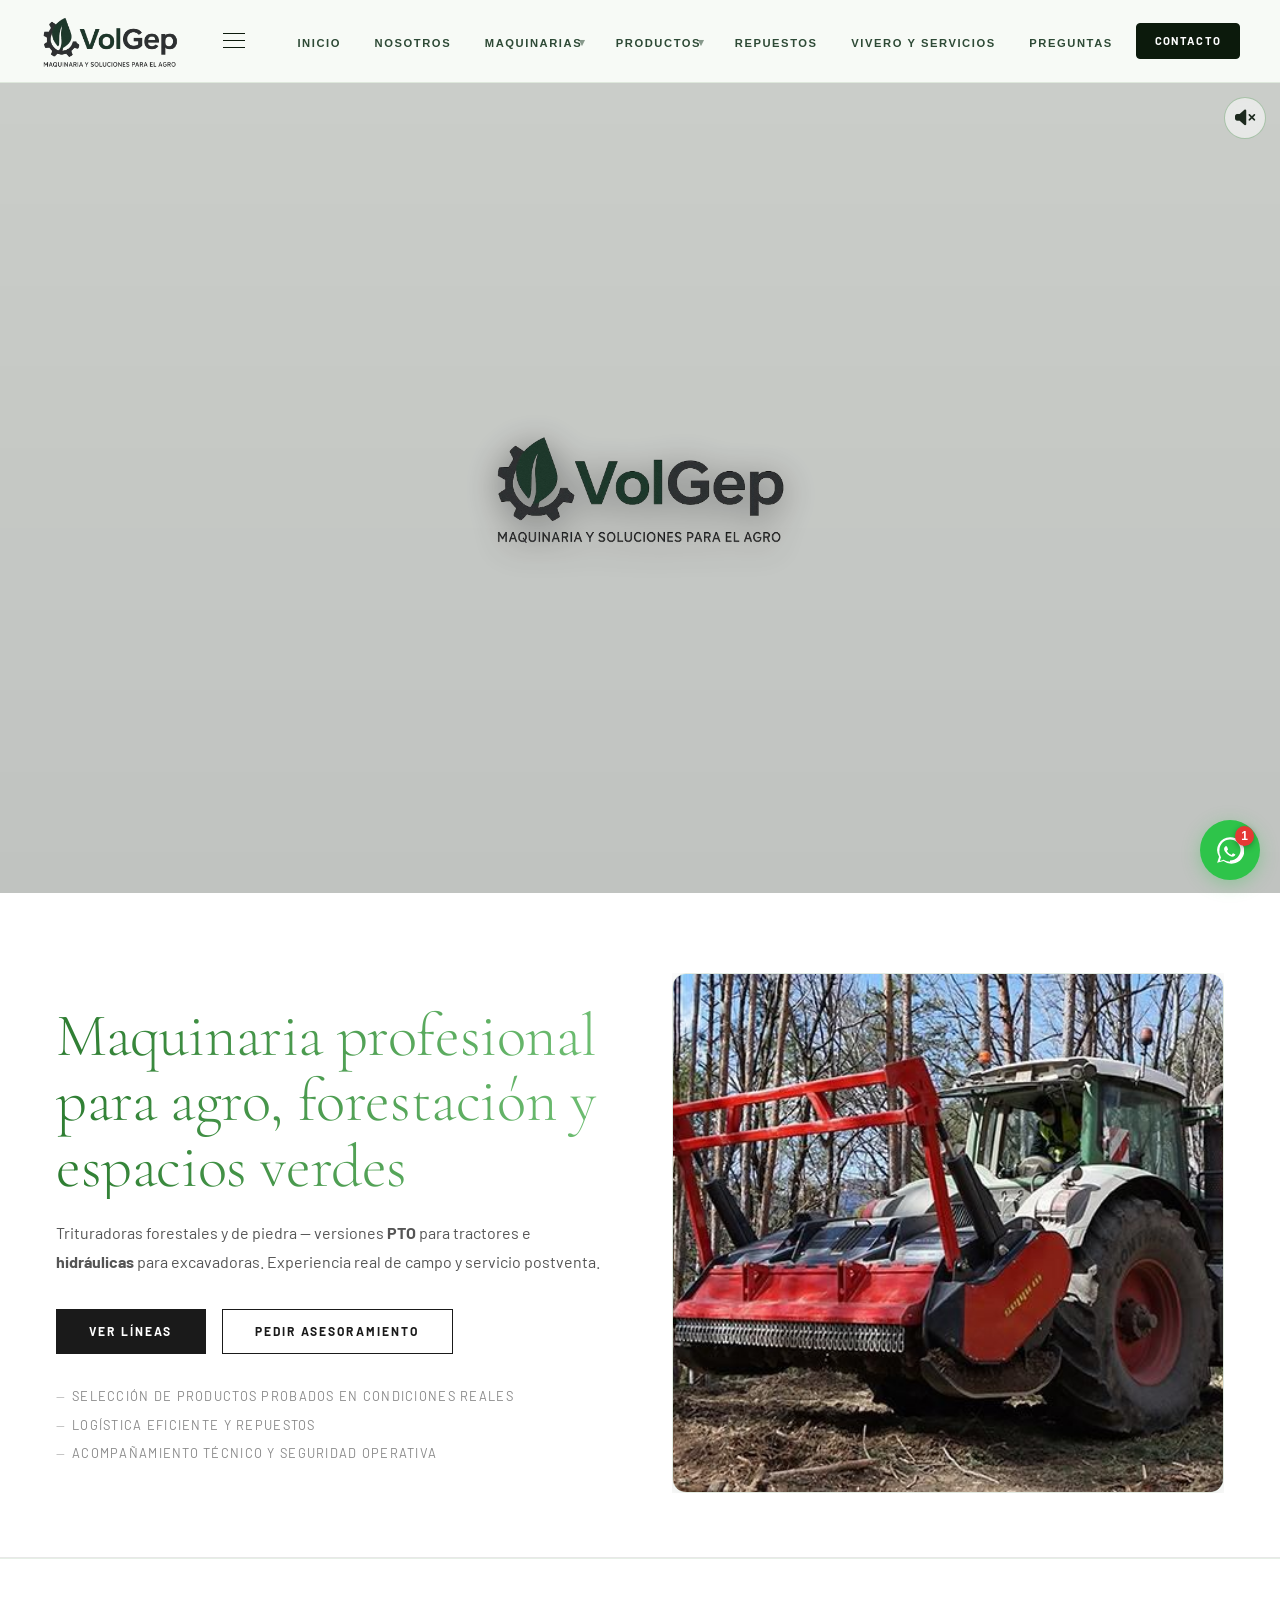
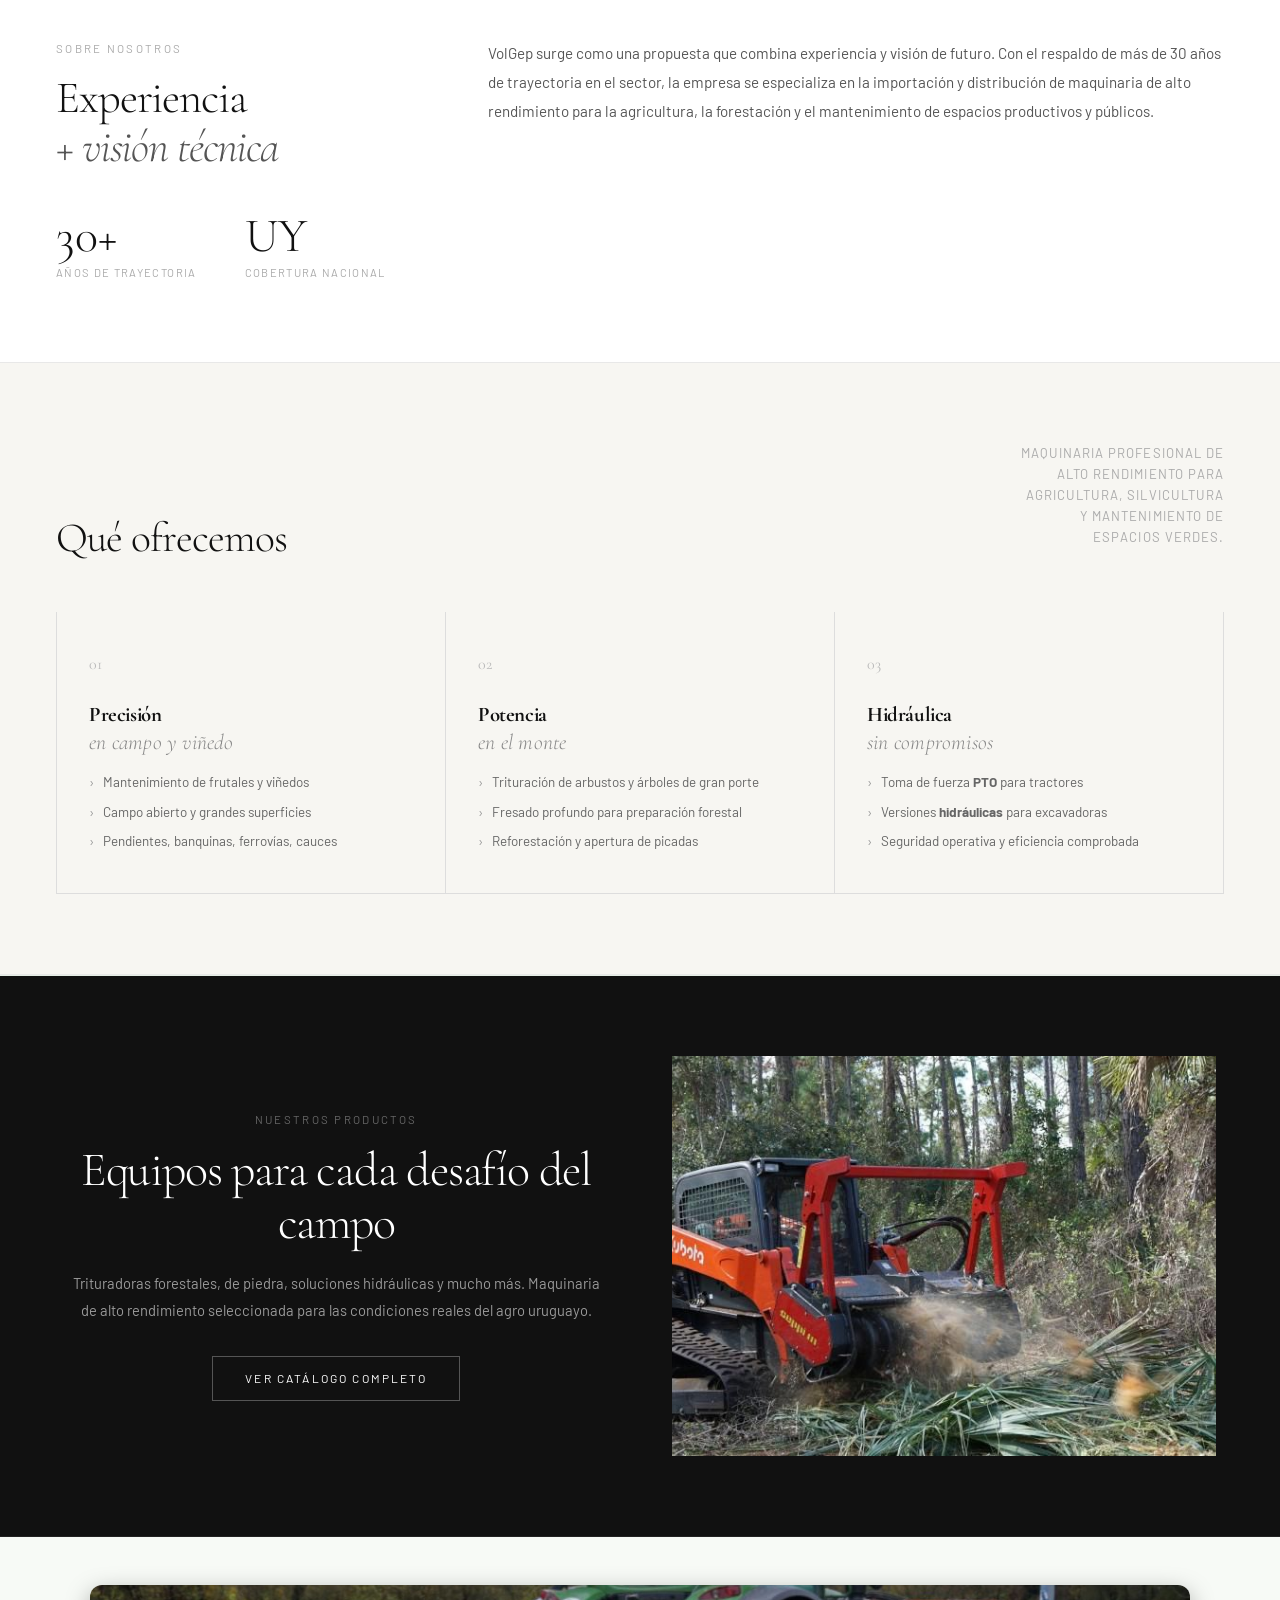
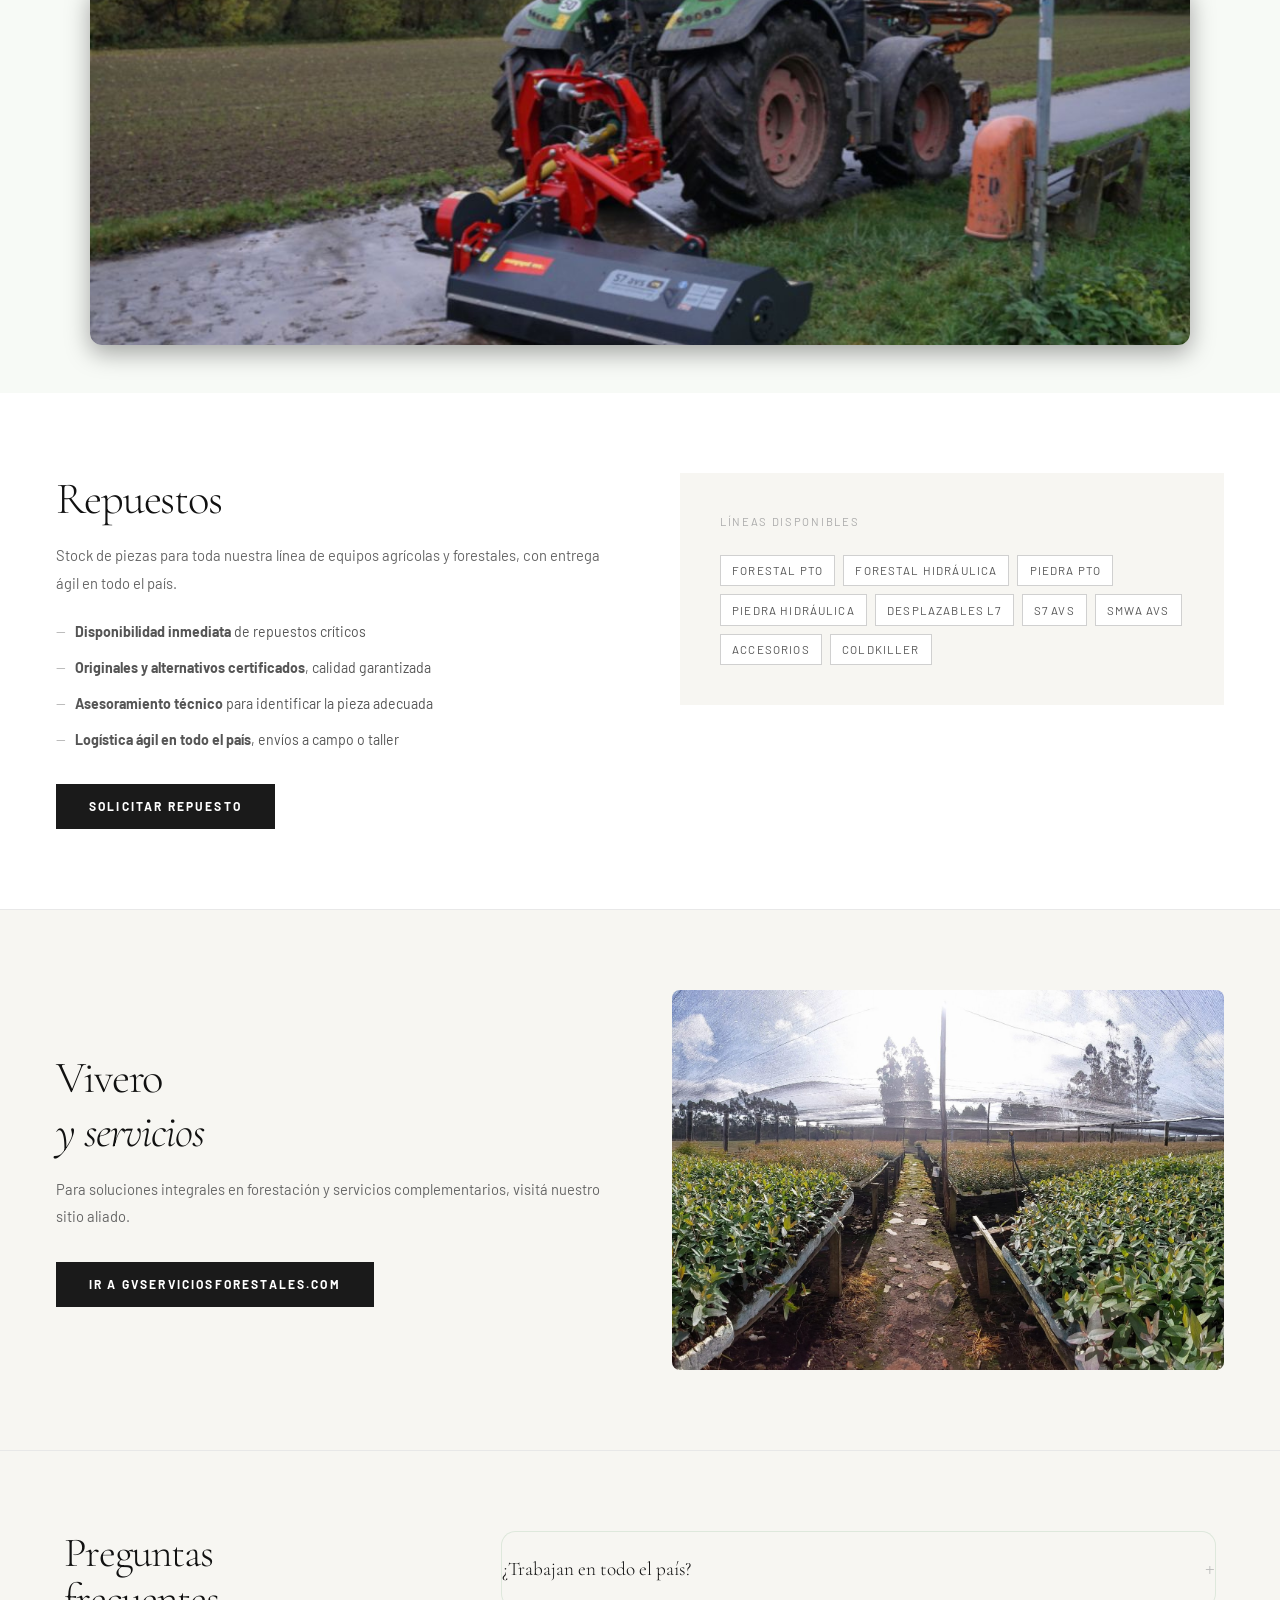
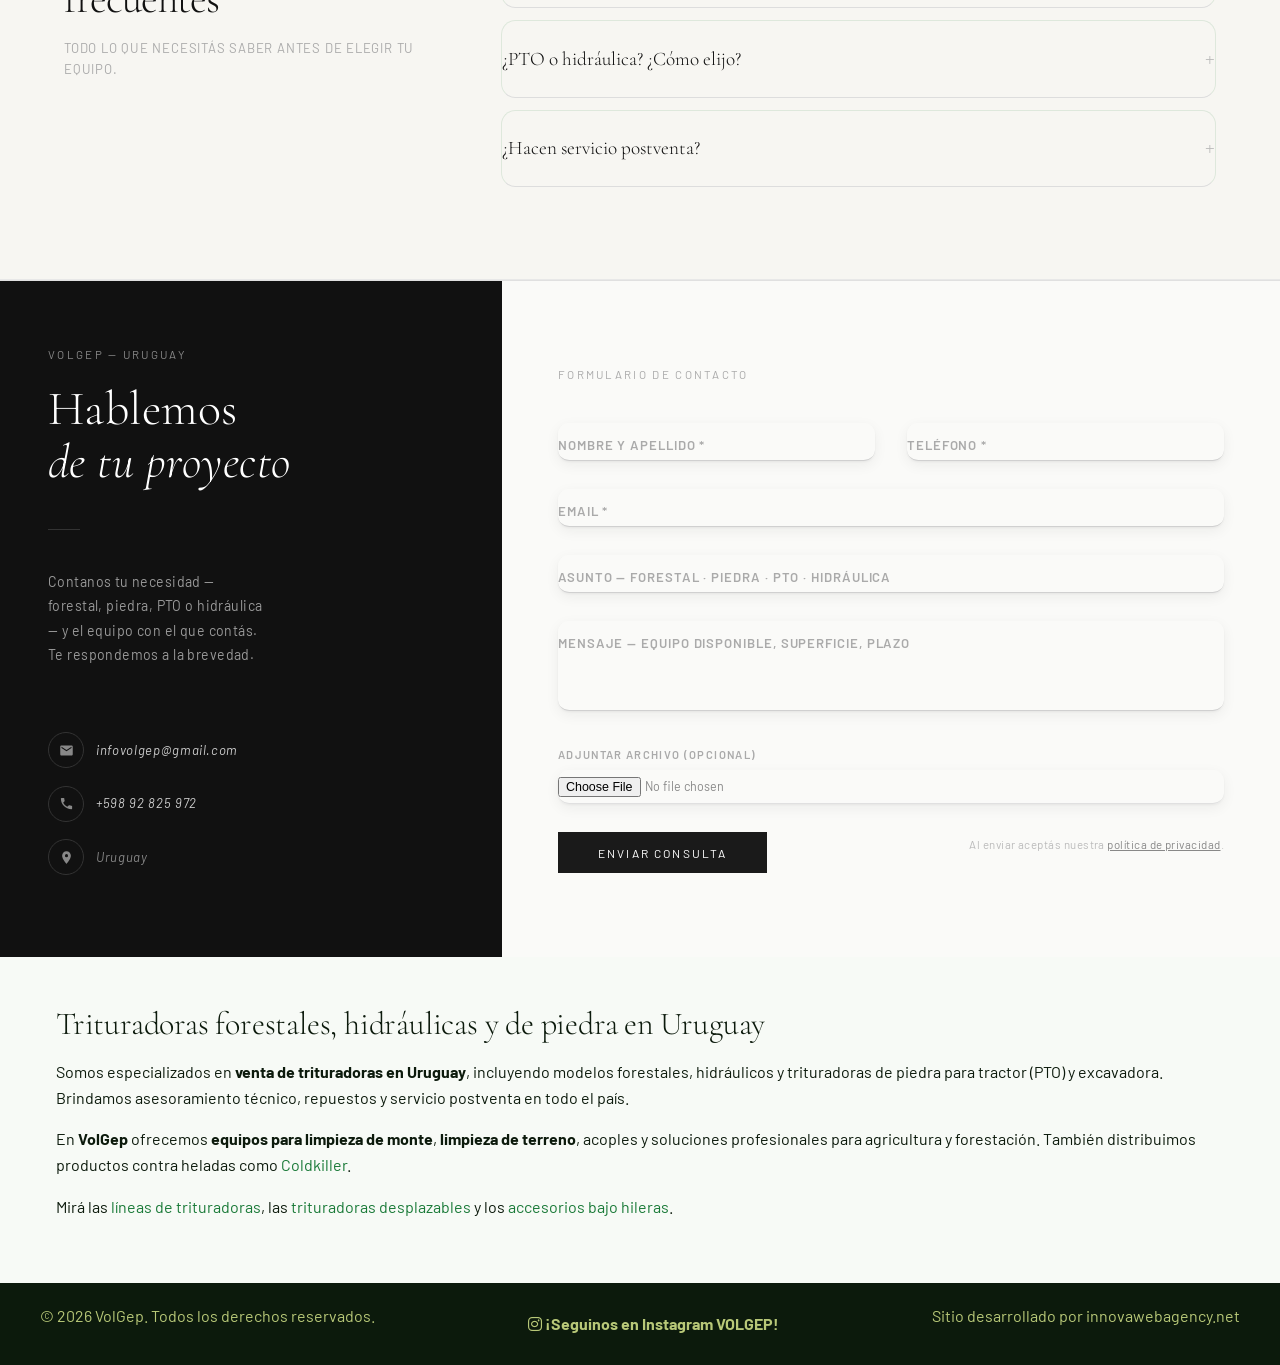
==== commit b1d3f7e6: "Add files via upload" ====
--- a/index.html
+++ b/index.html
@@ -429,7 +429,7 @@
                 <div class="oferta-grid">
                     <div class="oferta-card">
                         <span class="oferta-card__num">01</span>
-                        <h3>Trituradoras de martillos y cuchillas</h3>
+                        <h3>Precisión<br><em>en campo y viñedo</em></h3>
                         <ul>
                             <li>Mantenimiento de frutales y viñedos</li>
                             <li>Campo abierto y grandes superficies</li>
@@ -438,7 +438,7 @@
                     </div>
                     <div class="oferta-card">
                         <span class="oferta-card__num">02</span>
-                        <h3>Equipos forestales robustos</h3>
+                        <h3>Potencia<br><em>en el monte</em></h3>
                         <ul>
                             <li>Trituración de arbustos y árboles de gran porte</li>
                             <li>Fresado profundo para preparación forestal</li>
@@ -447,7 +447,7 @@
                     </div>
                     <div class="oferta-card">
                         <span class="oferta-card__num">03</span>
-                        <h3>Trituradoras de piedra e hidráulicas</h3>
+                        <h3>Hidráulica<br><em>sin compromisos</em></h3>
                         <ul>
                             <li>Toma de fuerza <strong>PTO</strong> para tractores</li>
                             <li>Versiones <strong>hidráulicas</strong> para excavadoras</li>
--- a/estilos.css
+++ b/estilos.css
@@ -4789,8 +4789,14 @@
   }
 
   body.accesorios .cards-2 {
-    grid-template-columns: 1fr !important;
+    grid-template-columns: repeat(2, minmax(0, 1fr)) !important;
     gap: 14px;
+  }
+
+  @media (max-width: 540px) {
+    body.accesorios .cards-2 {
+      grid-template-columns: 1fr !important;
+    }
   }
 
   body.accesorios .procard,
@@ -4873,8 +4879,279 @@
     inset: auto 14px 14px auto;
   }
 }
-@media (max-width: 980px) {
+@media (max-width: 540px) {
   .cards-2 {
     grid-template-columns: 1fr;
   }
+}
+
+/* ================================================================
+   VOLGEP — DRAWER ZARA STYLE  (solo mobile ≤ 980 px)
+   + burger: barras 1 px, anima a X
+   ================================================================ */
+
+/* — Burguesa: 3 barras de 1 px, sin borde ni fondo — */
+.header__burger {
+    background: none   !important;
+    border: none       !important;
+    box-shadow: none   !important;
+    border-radius: 0   !important;
+    width: 44px        !important;
+    height: 44px       !important;
+    padding: 0         !important;
+    display: inline-flex   !important;
+    align-items: center    !important;
+    justify-content: center !important;
+    position: relative !important;
+    cursor: pointer    !important;
+    outline: none      !important;
+}
+
+.header__burger svg { display: none !important; }
+
+.header__burger::before,
+.header__burger::after {
+    content: '';
+    position: absolute;
+    left: 50%;
+    translate: -50% 0;
+    width: 22px;
+    height: 1px;
+    background: var(--ink, #0C1A0C);
+    border-radius: 0;
+    transition:
+        top .28s cubic-bezier(.4,0,.2,1),
+        transform .28s cubic-bezier(.4,0,.2,1),
+        box-shadow .18s ease;
+}
+
+/* ::before = barra top + barra media vía box-shadow */
+.header__burger::before {
+    top: 14px;
+    box-shadow: 0 7px 0 var(--ink, #0C1A0C);
+}
+
+.header__burger::after {
+    top: 28px;
+}
+
+/* Estado abierto → X */
+.header__burger[aria-expanded="true"]::before {
+    top: 21px;
+    transform: rotate(45deg);
+    box-shadow: none;
+}
+
+.header__burger[aria-expanded="true"]::after {
+    top: 21px;
+    transform: rotate(-45deg);
+}
+
+/* ── DRAWER ── */
+@media (max-width: 980px) {
+
+    /* Panel lateral: blanco, sombra profunda */
+    .nav {
+        width: min(86vw, 360px) !important;
+        background: #ffffff !important;
+        border-right: none !important;
+        box-shadow: 6px 0 60px rgba(12,26,12,.22) !important;
+        padding-top: 68px !important;
+    }
+
+    /* Franja superior del drawer: "VOLGEP" como marca */
+    .nav::before {
+        content: "VOLGEP";
+        position: absolute;
+        top: 0; left: 0; right: 0;
+        height: 68px;
+        line-height: 68px;
+        padding-left: 1.5rem;
+        font-family: 'Plus Jakarta Sans', system-ui, sans-serif;
+        font-size: .72rem;
+        font-weight: 700;
+        letter-spacing: .3em;
+        color: #0C1A0C;
+        background: #ffffff;
+        border-bottom: 1px solid rgba(12,26,12,.07);
+        pointer-events: none;
+        z-index: 2;
+    }
+
+    /* Botón X: ocupa toda la franja a la derecha */
+    .nav__close {
+        position: absolute  !important;
+        top: 0              !important;
+        right: 0            !important;
+        width: 68px         !important;
+        height: 68px        !important;
+        display: inline-flex !important;
+        align-items: center !important;
+        justify-content: center !important;
+        font-size: 1.1rem   !important;
+        font-weight: 300    !important;
+        color: #0C1A0C      !important;
+        background: none    !important;
+        border: none        !important;
+        cursor: pointer     !important;
+        opacity: 1          !important;
+        z-index: 10         !important;
+        transition: color .15s ease !important;
+    }
+
+    .nav__close:hover { color: #1A7A38 !important; }
+
+    /* Lista: sin gaps, sin padding extra */
+    .nav ul {
+        flex-direction: column !important;
+        align-items: stretch   !important;
+        gap: 0                 !important;
+        padding: 0 0 3rem      !important;
+        margin: 0              !important;
+    }
+
+    /* Links de nivel 1: uppercase editorial, sin fondo en hover */
+    .nav a:not(.btn) {
+        font-size: .95rem      !important;
+        font-weight: 500       !important;
+        letter-spacing: .18em  !important;
+        text-transform: uppercase !important;
+        color: #0C1A0C         !important;
+        padding: 1.1rem 1.5rem !important;
+        border-bottom: 1px solid rgba(12,26,12,.06) !important;
+        border-radius: 0       !important;
+        background: transparent !important;
+        display: block         !important;
+        transition: color .15s ease !important;
+    }
+
+    .nav a:not(.btn):hover {
+        background: transparent !important;
+        color: #1A7A38         !important;
+    }
+
+    /* Links de submenú: indentados, más chicos */
+    .nav .nav__dropdown a {
+        font-size: .82rem      !important;
+        font-weight: 400       !important;
+        letter-spacing: .1em   !important;
+        color: #2E4A36         !important;
+        padding: .85rem 1.5rem .85rem 2.25rem !important;
+        border-bottom: 1px solid rgba(12,26,12,.04) !important;
+        border-radius: 0       !important;
+        background: transparent !important;
+    }
+
+    .nav .nav__dropdown a:hover {
+        color: #1A7A38         !important;
+        background: transparent !important;
+    }
+
+    /* Ocultar los bullets ● de los subitems */
+    .nav__dropdown .bullet { display: none !important; }
+
+    /* CTA Contacto: botón negro de borde completo */
+    .nav a.btn,
+    .nav a.btn--primary {
+        display: block         !important;
+        margin: 1.5rem 1.5rem 0 !important;
+        padding: .9rem 1.5rem  !important;
+        width: calc(100% - 3rem) !important;
+        text-align: center     !important;
+        font-size: .72rem      !important;
+        letter-spacing: .2em   !important;
+        font-weight: 600       !important;
+        background: #0C1A0C   !important;
+        color: #fff            !important;
+        border: none           !important;
+        border-radius: 2px     !important;
+        border-bottom: none    !important;
+    }
+
+    .nav a.btn:hover,
+    .nav a.btn--primary:hover {
+        background: #1A7A38   !important;
+        color: #fff           !important;
+    }
+
+    /* Stagger: fade-up suave */
+    @keyframes nav-item-zara {
+        from { opacity: 0; transform: translateY(10px); }
+        to   { opacity: 1; transform: translateY(0); }
+    }
+
+    .nav.nav--open li {
+        animation: nav-item-zara .3s ease both !important;
+    }
+
+    .nav.nav--open li:nth-child(1) { animation-delay: .04s !important; }
+    .nav.nav--open li:nth-child(2) { animation-delay: .08s !important; }
+    .nav.nav--open li:nth-child(3) { animation-delay: .12s !important; }
+    .nav.nav--open li:nth-child(4) { animation-delay: .16s !important; }
+    .nav.nav--open li:nth-child(5) { animation-delay: .20s !important; }
+    .nav.nav--open li:nth-child(6) { animation-delay: .24s !important; }
+    .nav.nav--open li:nth-child(7) { animation-delay: .28s !important; }
+
+    /* Scrim: tono más presente, sin blur */
+    .nav__scrim {
+        background: rgba(12,26,12,.30)      !important;
+        backdrop-filter: none               !important;
+        -webkit-backdrop-filter: none       !important;
+    }
+}
+
+/* ================================================================
+   FIX: botón "Pedir asesoramiento" (btn--ghost) legible en hero
+   El inline <style> de index.html tenía color:#eee sobre fondo blanco
+   Mayor especificidad (.hero .btn--ghost vs .btn--ghost) resuelve
+   ================================================================ */
+.hero .btn--ghost {
+    color: #1a1a1a          !important;
+    border-color: #1a1a1a   !important;
+    background: transparent !important;
+}
+
+.hero .btn--ghost:hover {
+    background: #1a1a1a     !important;
+    color: #fff             !important;
+    border-color: #1a1a1a   !important;
+}
+
+/* ================================================================
+   QUÉ OFRECEMOS — títulos bilineales estilo editorial
+   ================================================================ */
+.oferta-card h3 {
+    font-size: 1.55rem  !important;
+    font-weight: 700    !important;
+    line-height: 1.1    !important;
+    letter-spacing: -.02em !important;
+    color: #111         !important;
+    margin: 0 0 1.1rem  !important;
+}
+
+.oferta-card h3 em {
+    display: block;
+    font-style: italic;
+    font-family: 'Cormorant Garamond', serif !important;
+    font-size: 1.35rem;
+    font-weight: 300;
+    color: #888;
+    letter-spacing: .01em;
+    margin-top: .1rem;
+}
+
+/* ================================================================
+   QUÉ OFRECEMOS — animación de entrada escalonada al hacer scroll
+   ================================================================ */
+.oferta-card {
+    opacity: 0;
+    transform: translateY(36px);
+    transition:
+        opacity .55s cubic-bezier(.22,.68,0,1.08),
+        transform .55s cubic-bezier(.22,.68,0,1.08);
+}
+
+.oferta-card.is-visible {
+    opacity: 1 !important;
+    transform: translateY(0) !important;
 }
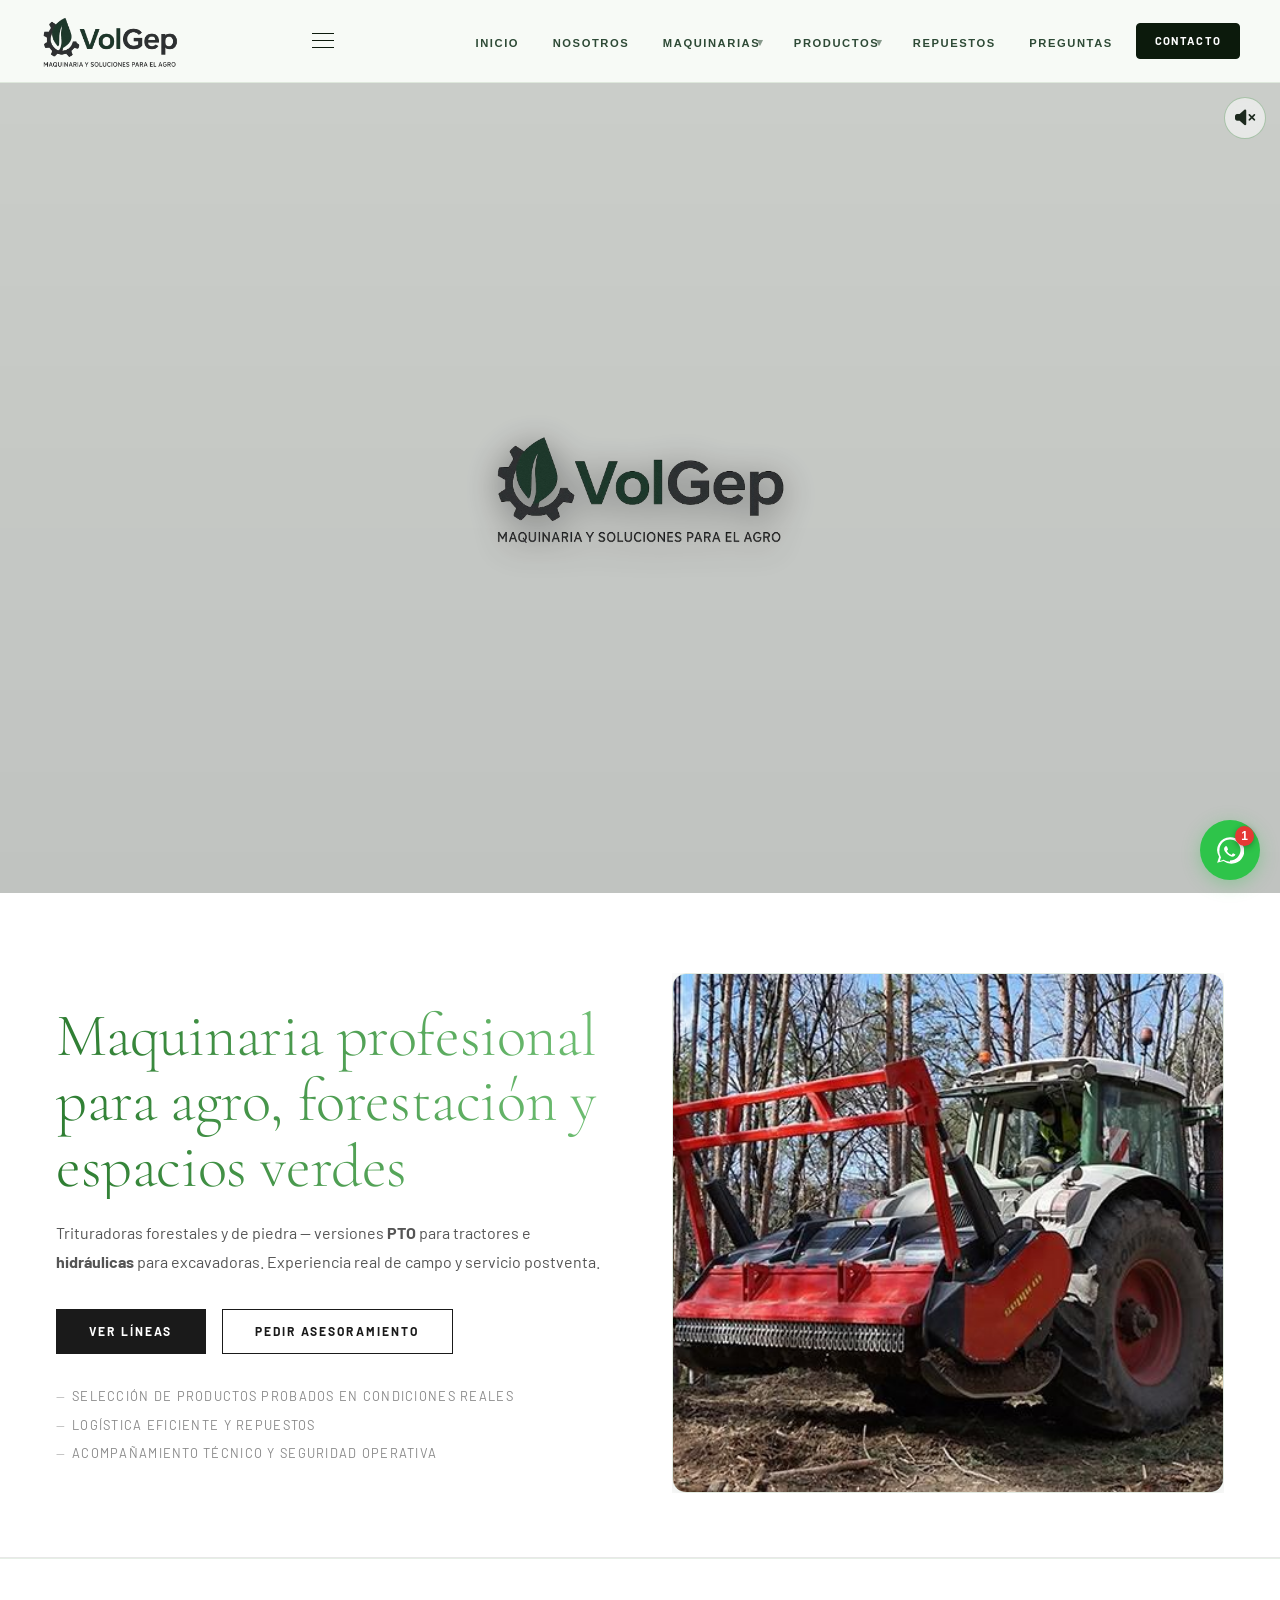
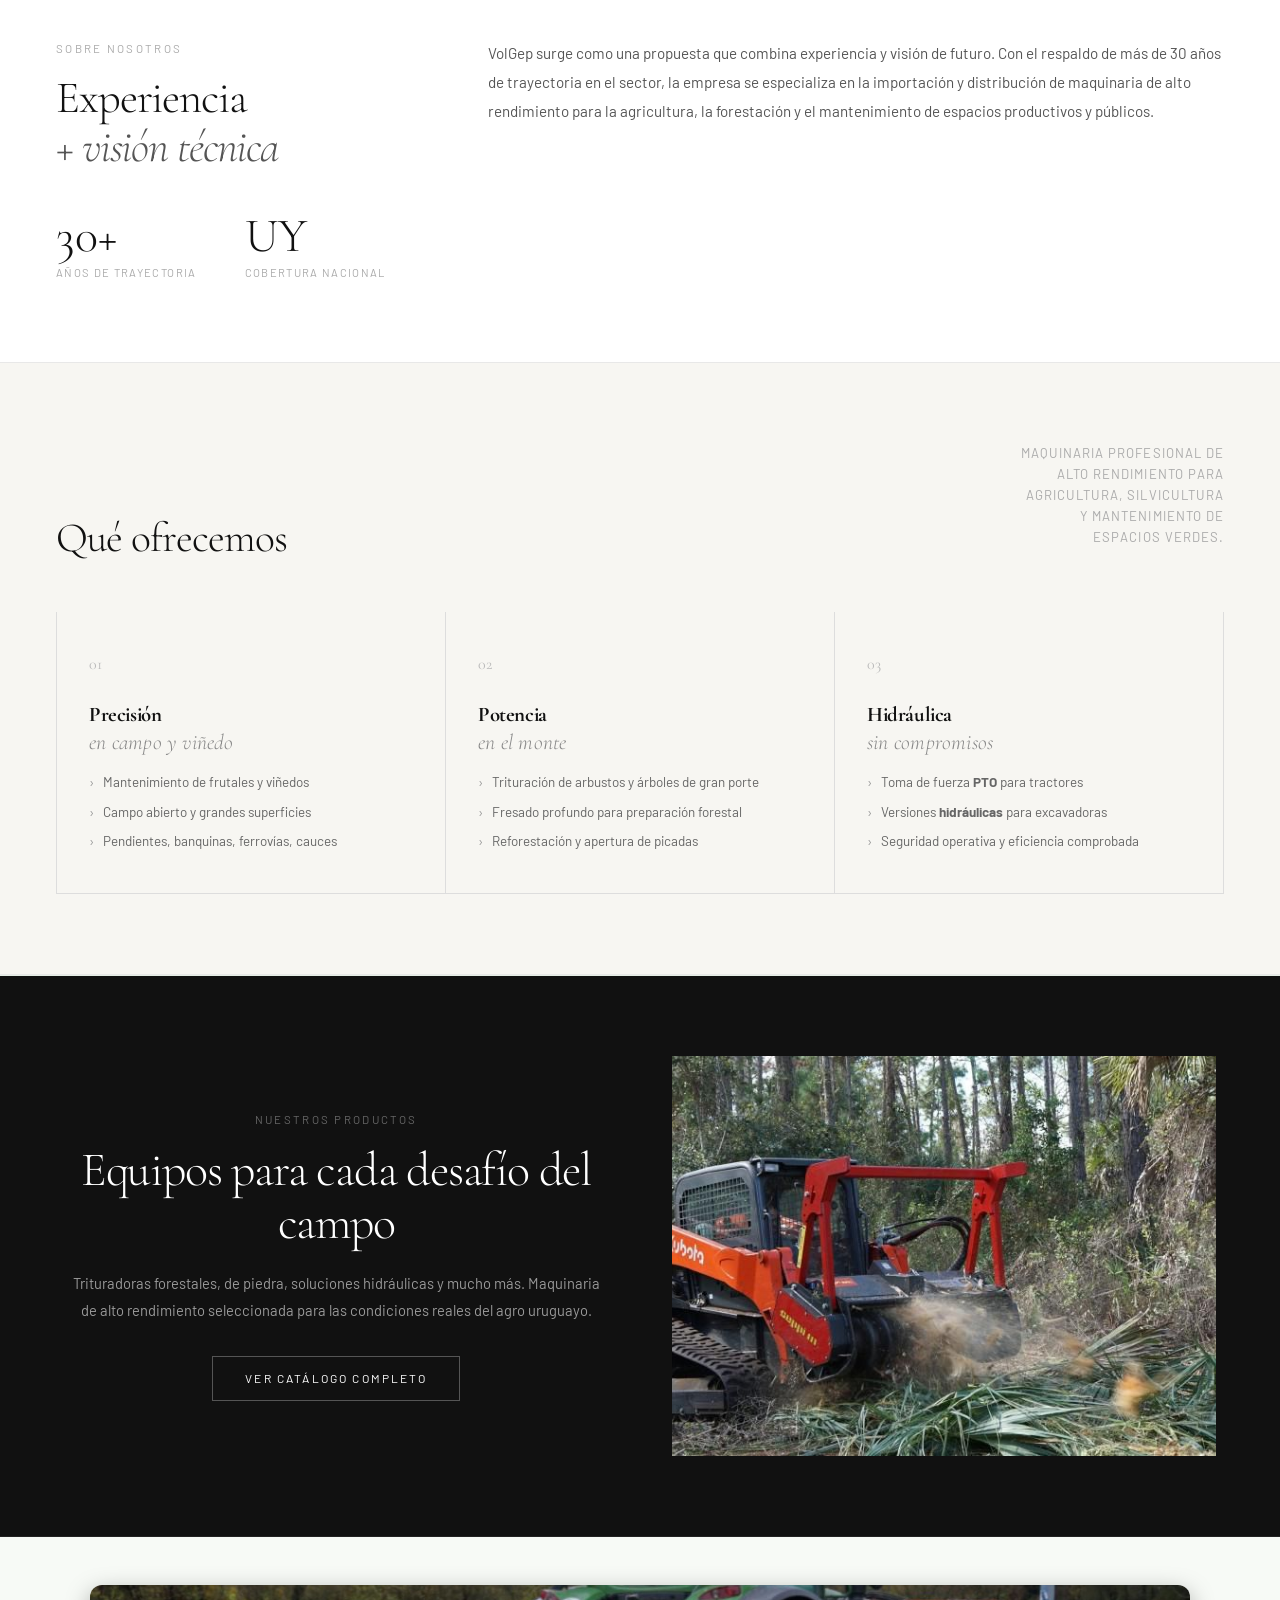
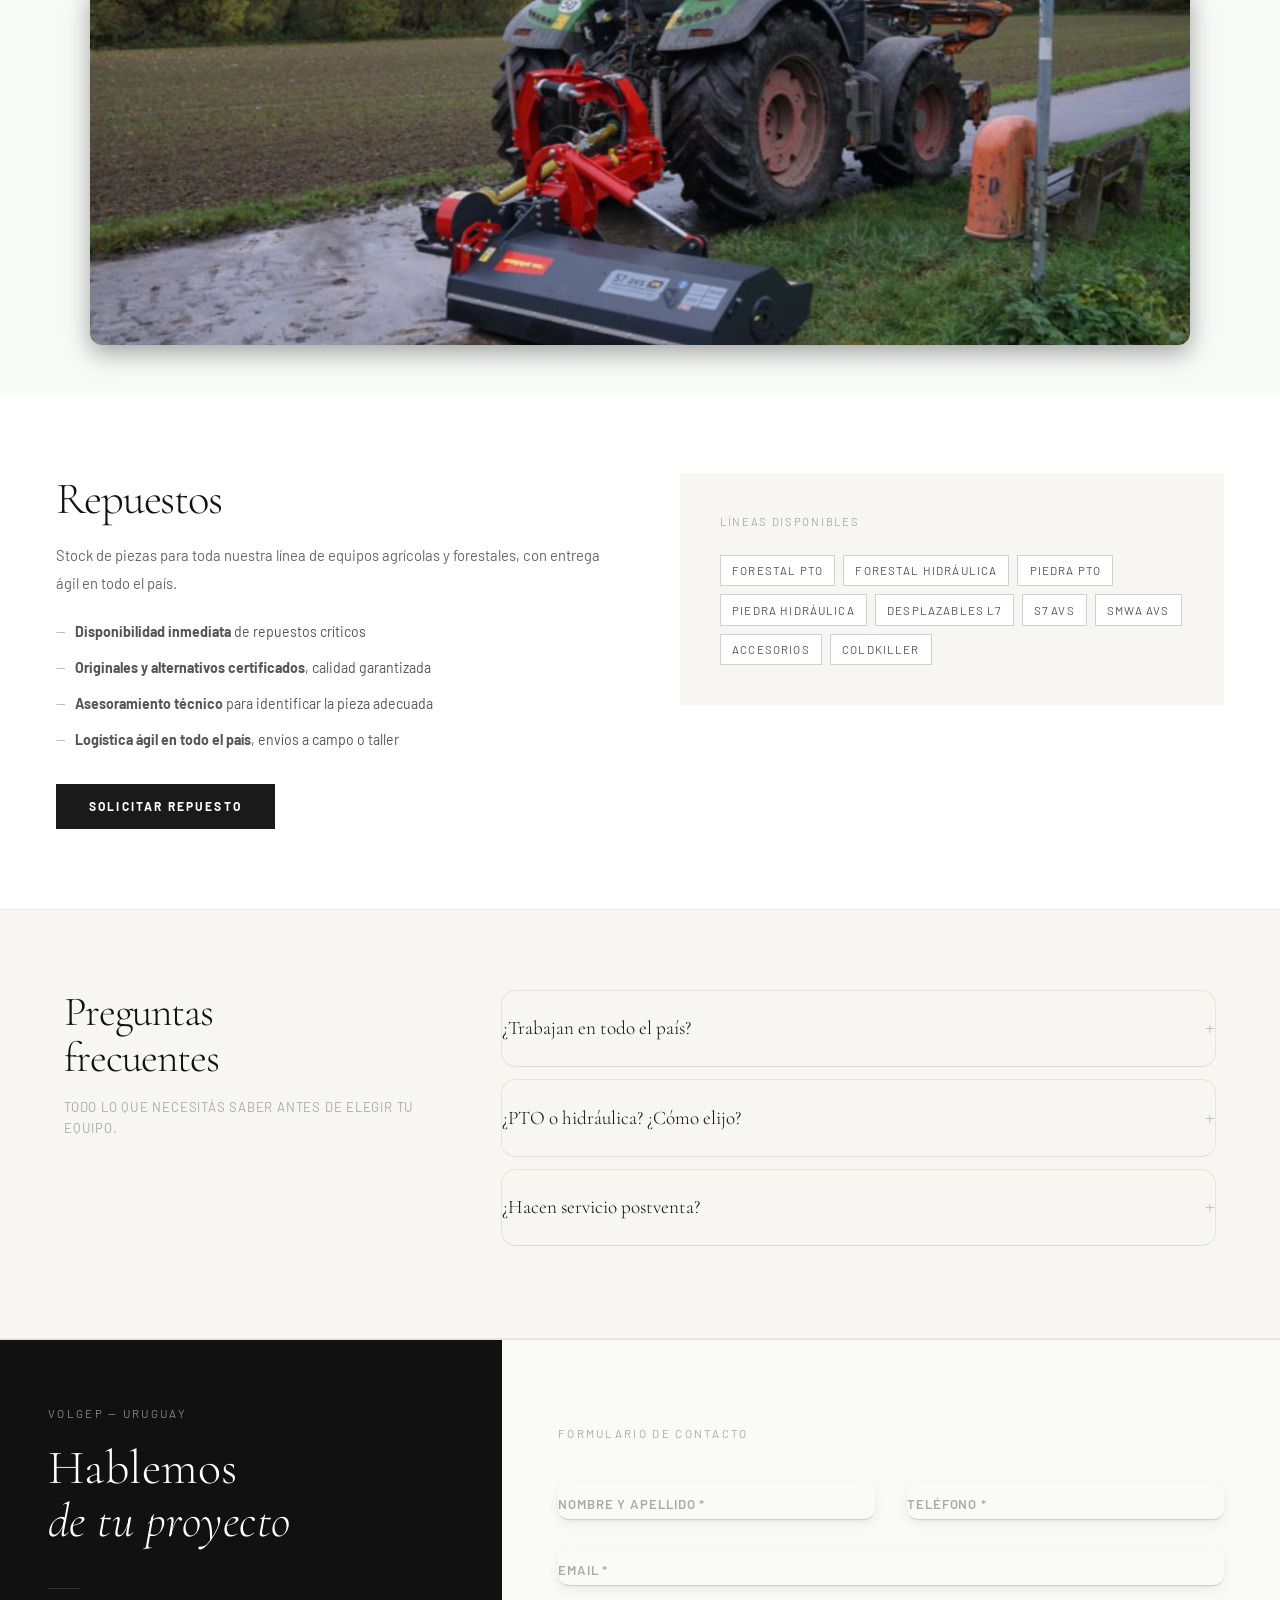
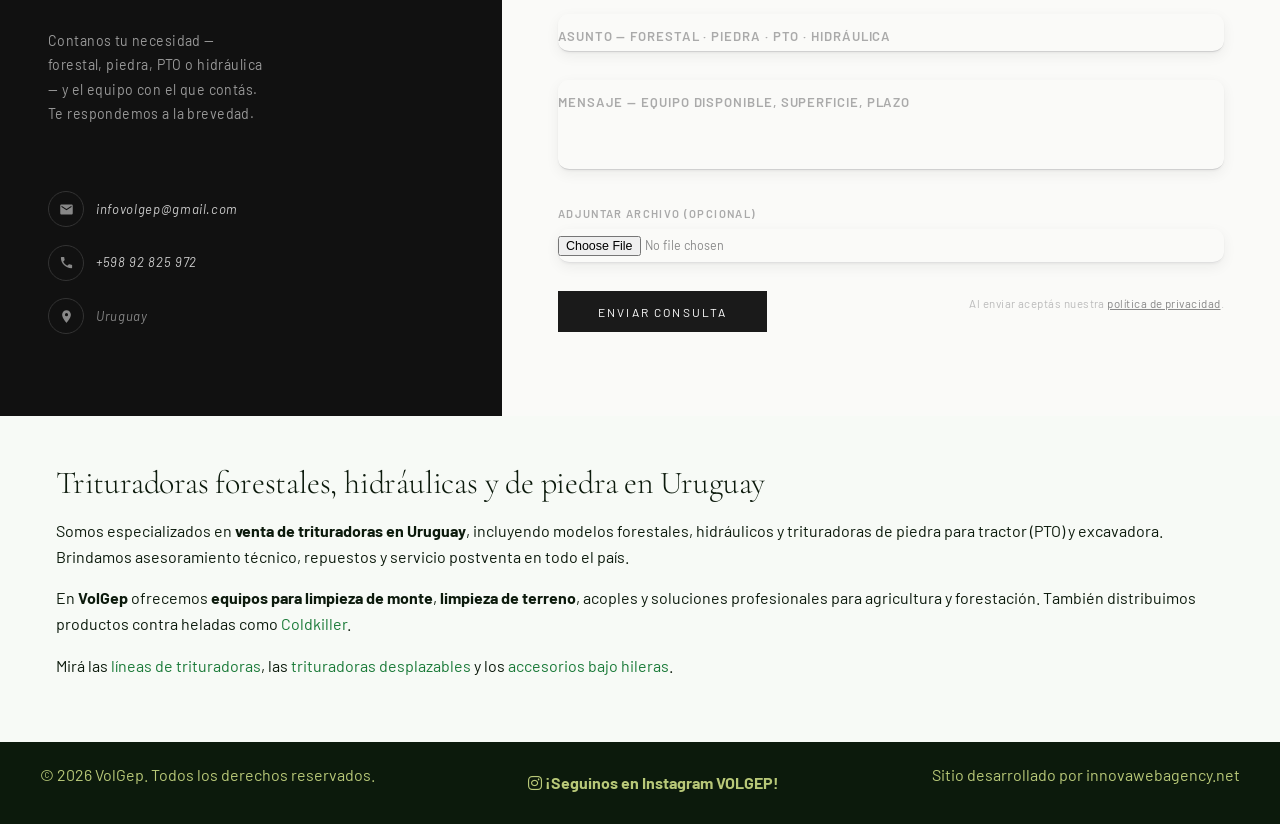
==== commit bede346e: "Ocultar seccion Vivero y servicios y su enlace del menu Comentado con marcas VIVERO-OFF para reactiv" ====
--- a/index.html
+++ b/index.html
@@ -304,11 +304,13 @@
                     </li>
 
                     <li><a href="#repuestos">Repuestos</a></li>
+                    <!-- VIVERO-OFF: para reactivar, borrar esta linea y la linea de cierre VIVERO-OFF de abajo
                     <li>
                         <a href="#vivero">
                             Vivero y servicios
                         </a>
                     </li>
+                    VIVERO-OFF -->
                     <li><a href="#faq">Preguntas</a></li>
                     <li><a class="btn btn--primary" href="#contacto">Contacto</a></li>
 
@@ -508,6 +510,7 @@
             </div>
         </section>
 <!-- VIVERO Y SERVICIOS -->
+<!-- VIVERO-OFF: para reactivar, borrar esta linea y la linea de cierre VIVERO-OFF de abajo
         <section id="vivero" class="vivero-section" aria-labelledby="viv-title">
             <div class="container vivero__inner">
                 <div class="vivero__content">
@@ -520,6 +523,7 @@
                 </div>
             </div>
         </section>
+VIVERO-OFF -->
 <!-- FAQ -->
         <section id="faq" class="faq-section" aria-labelledby="faq-title">
             <div class="container faq-inner">
@@ -737,4 +741,4 @@
 
 
 </body>
-</html>+</html>
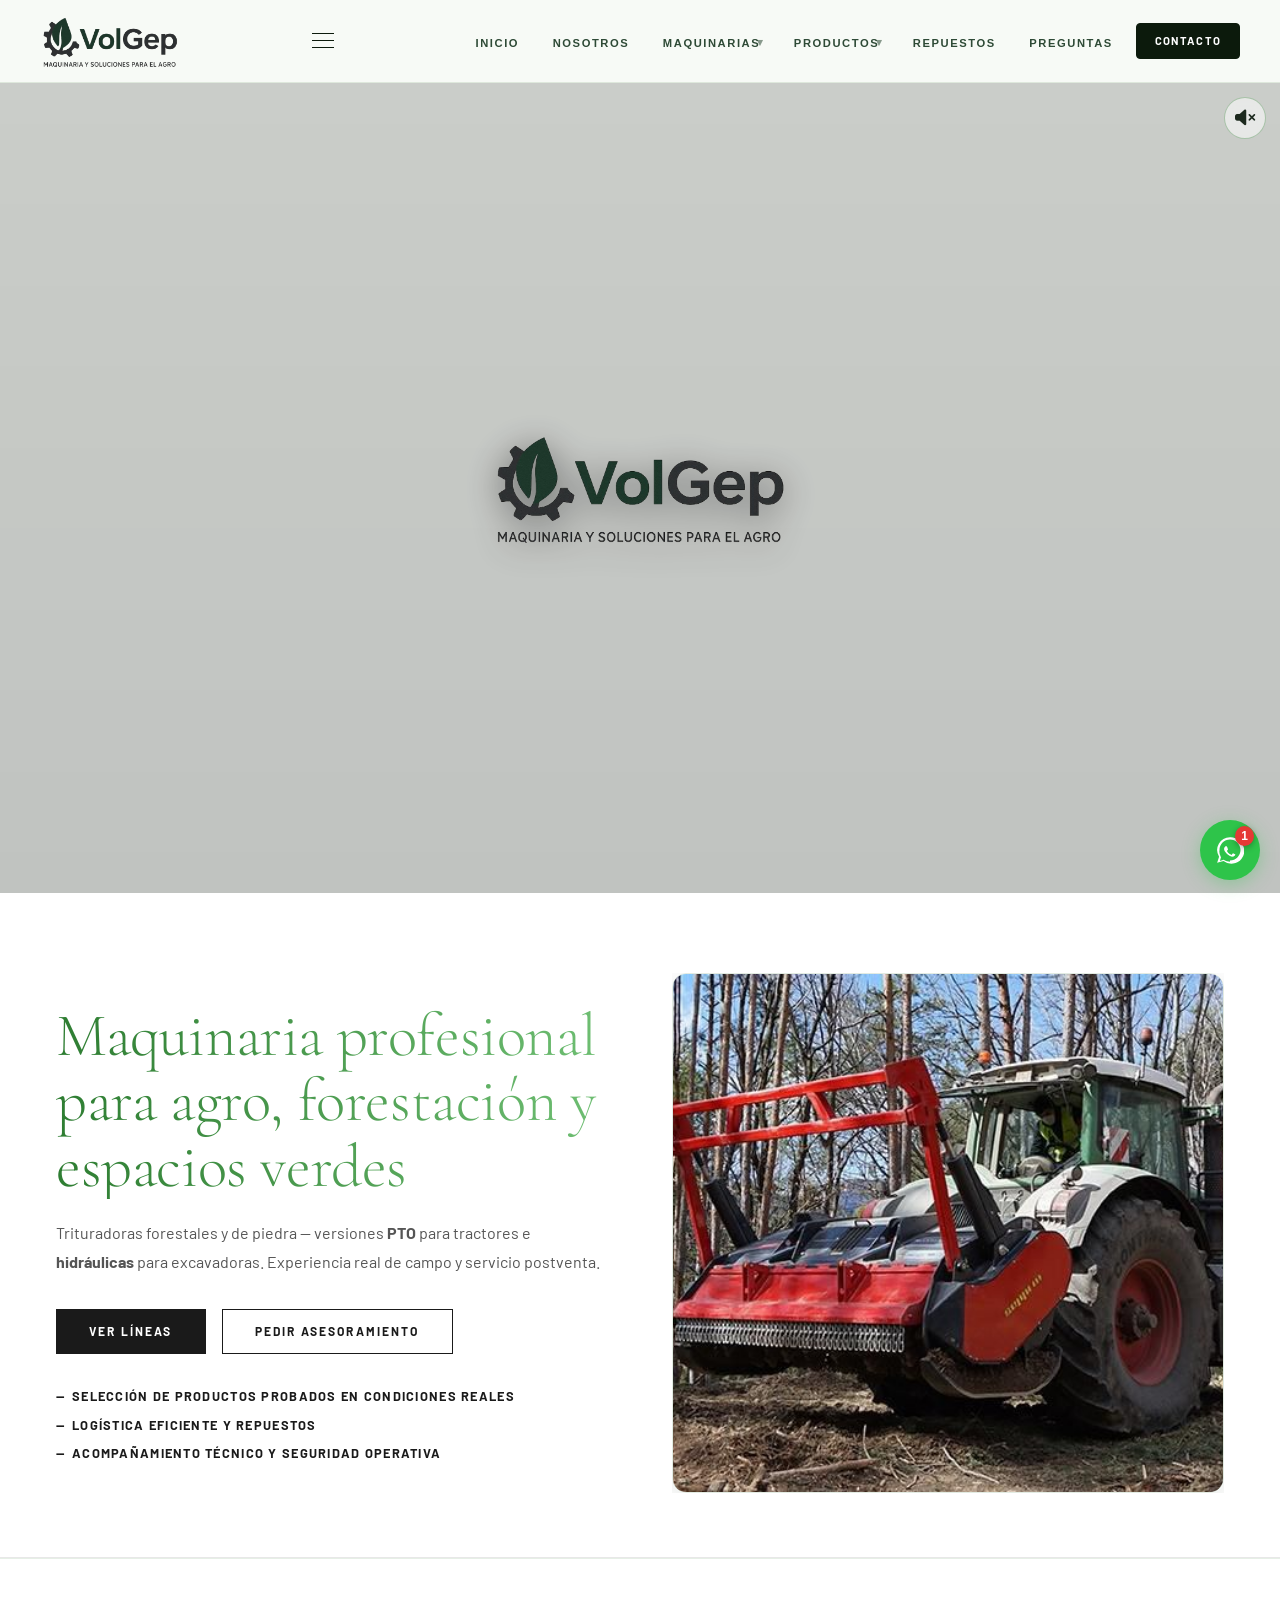
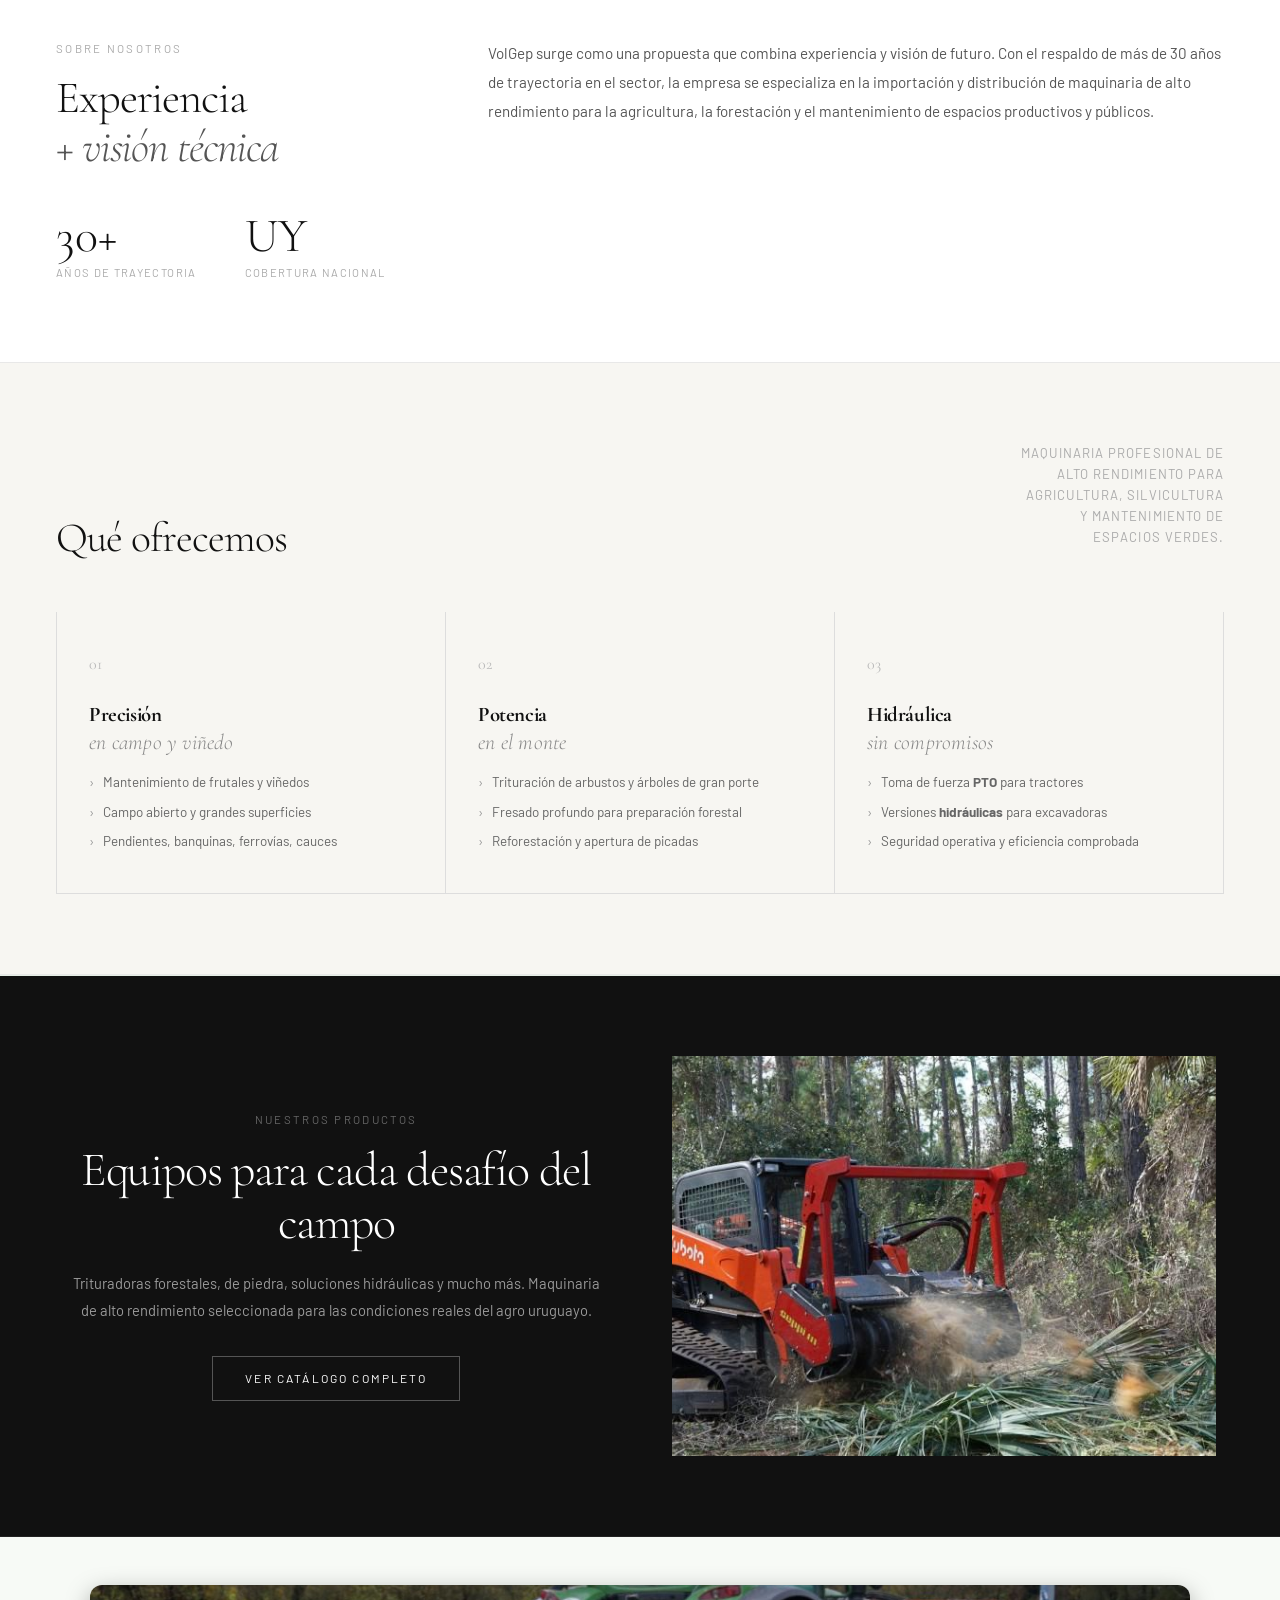
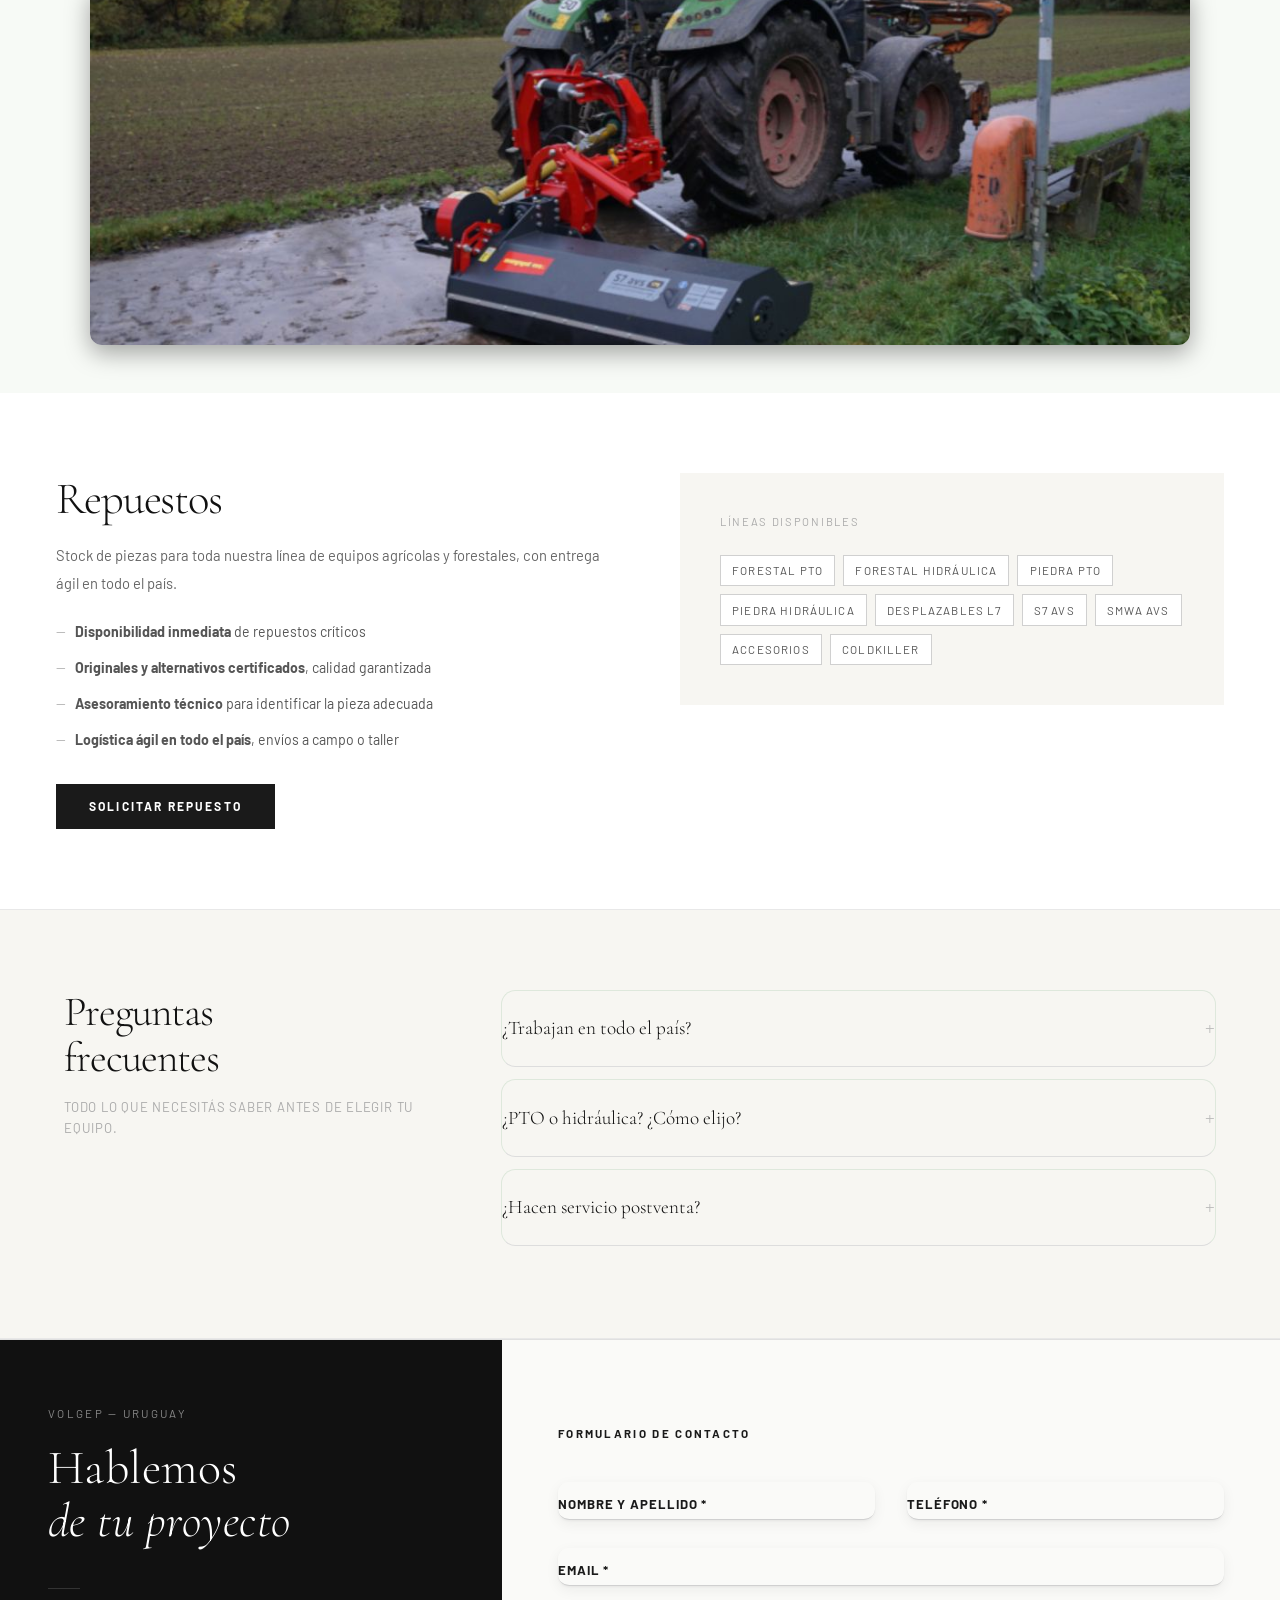
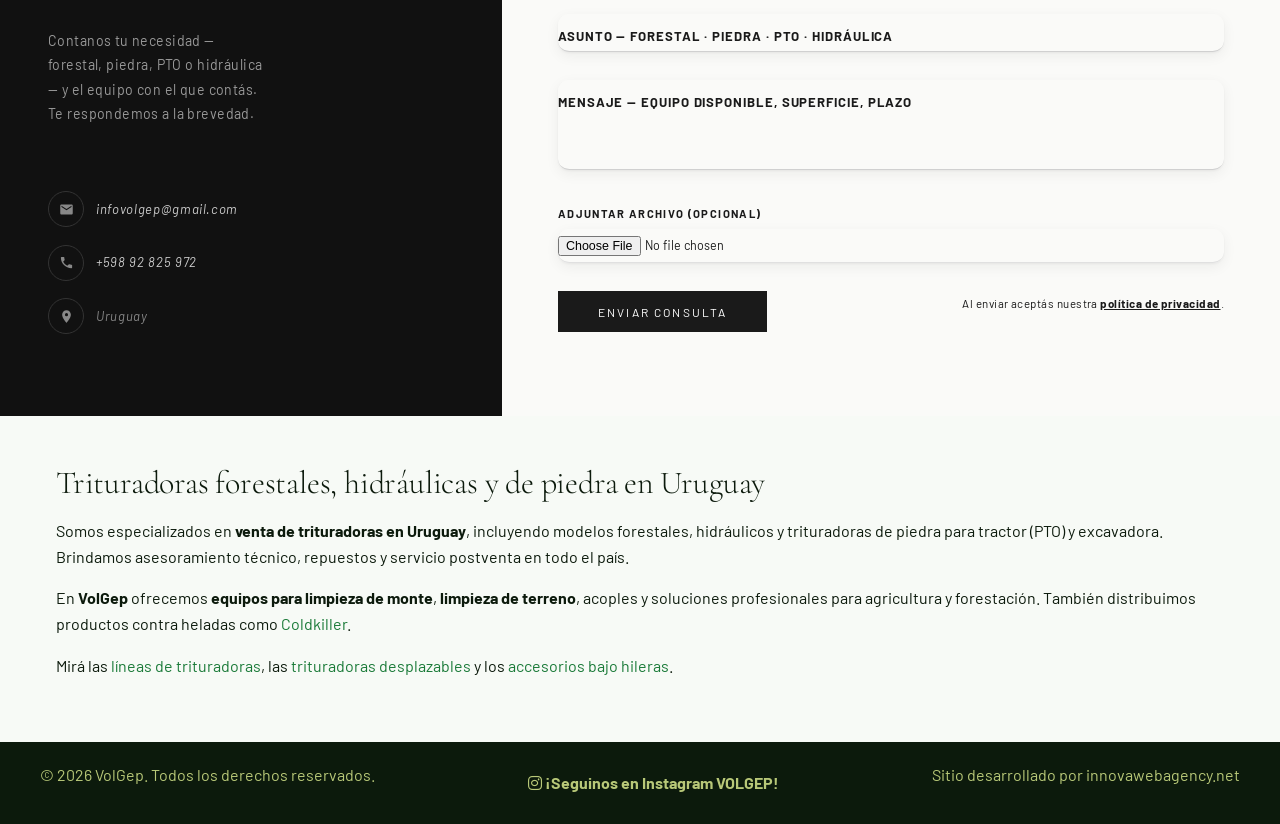
==== commit 39fcaccf: "Quitar enlace a gvserviciosforestales.com y oscurecer textos del hero y formulario Co-Authored-By: C" ====
--- a/index.html
+++ b/index.html
@@ -1,744 +1,744 @@
-﻿<!DOCTYPE html>
-<html lang="es-UY">
-<head>
-  <meta charset="utf-8" />
-  <meta name="viewport" content="width=device-width, initial-scale=1" />
-
-  <!-- Título con keywords principales pero humano -->
-  <title>Venta de Trituradoras en Uruguay | Forestales y de Piedra | VolGep</title>
-
-
-  <!-- Meta description orientada a intención de búsqueda -->
-  <meta name="description" content="VolGep Uruguay: especialistas en trituradoras forestales y de piedra, trituradoras hidráulicas y PTO para tractor, acoples, limpieza de monte y terreno, accesorios y productos contra heladas (Coldkiller). Distribución, repuestos y servicio postventa." />
-
-  <!-- (Opcional) Meta keywords: no rankean, pero ayudan a cobertura semántica -->
-  <meta name="keywords" content="trituradoras forestales, trituradoras hidráulicas, trituradoras de piedra, trituradoras para tractor, PTO, acople para tractor, acople de maquinaria, limpieza de monte, limpieza de terreno, maquinaria forestal, trituradoras para excavadora, productos para heladas, Coldkiller, vivero, repuestos" />
-
-  <!-- Indexación -->
-  <meta name="robots" content="index,follow,max-image-preview:large" />
-
-  <!-- Canonical único -->
-  <link rel="canonical" href="https://volgep.com/" />
-
-  <!-- Idioma/país -->
-  <meta property="og:locale" content="es_UY" />
-  <link rel="alternate" hreflang="es-UY" href="https://volgep.com/" />
-  <link rel="alternate" hreflang="es" href="https://volgep.com/" />
-  <link rel="alternate" hreflang="x-default" href="https://volgep.com/" />
-
-  <!-- Tipografías -->
-  <link rel="preconnect" href="https://fonts.googleapis.com">
-  <link rel="preconnect" href="https://fonts.gstatic.com" crossorigin>
-  <link href="https://fonts.googleapis.com/css2?family=Cormorant+Garamond:ital,wght@0,300;0,400;0,600;1,300;1,400&family=Barlow:wght@300;400;500;600&display=swap" rel="stylesheet">
-
-  <!-- Open Graph / Twitter -->
-  <meta property="og:title" content="VolGep – Maquinaria profesional para agro y forestación" />
-  <meta property="og:description" content="Trituradoras forestales y de piedra (PTO e hidráulicas). Acoples para tractor, limpieza de monte y productos contra heladas. Repuestos y servicio postventa." />
-  <meta property="og:type" content="website" />
-  <meta property="og:url" content="https://volgep.com/" />
-  <meta property="og:image" content="https://volgep.com/img/og-volgep.jpg" />
-  <meta name="twitter:card" content="summary_large_image" />
-
-  <!-- Favicons -->
-  <link rel="icon" href="/favicon.ico" sizes="any">
-  <link rel="icon" type="image/png" sizes="32x32" href="/favicon-32x32.png">
-  <link rel="icon" type="image/png" sizes="16x16" href="/favicon-16x16.png">
-  <link rel="apple-touch-icon" sizes="180x180" href="/apple-touch-icon.png">
-  <link rel="manifest" href="/site.webmanifest">
-
-  <!-- (Opcional) Sitemap: asegurate de tener /sitemap.xml en producción -->
-  <link rel="sitemap" type="application/xml" href="/sitemap.xml" />
-
-  <!-- CSS principal -->
-  <link rel="stylesheet" href="estilos.css" />
-  <link rel="stylesheet" href="https://cdnjs.cloudflare.com/ajax/libs/font-awesome/6.4.0/css/all.min.css">
-
-  <!-- Schema.org: WebSite (con buscador), Organization, Product y Service -->
-  <script type="application/ld+json">
-  {
-    "@context": "https://schema.org",
-    "@graph": [
-      {
-        "@type": "WebSite",
-        "name": "VolGep",
-        "url": "https://volgep.com/",
-        "inLanguage": "es-UY",
-        "potentialAction": {
-          "@type": "SearchAction",
-          "target": "https://volgep.com/productos.html?q={search_term_string}",
-          "query-input": "required name=search_term_string"
-        }
-      },
-      {
-        "@type": "Organization",
-        "name": "VolGep",
-        "url": "https://volgep.com/",
-        "logo": "https://volgep.com/img/logo-volgep.svg",
-        "areaServed": "UY",
-        "sameAs": []
-      },
-      {
-        "@type": "Product",
-        "name": "Trituradoras forestales y de piedra",
-        "brand": "VolGep",
-        "category": "Maquinaria agrícola y forestal",
-        "description": "Trituradoras forestales, hidráulicas y de piedra para tractor (PTO) y excavadora.",
-        "url": "https://volgep.com/productos.html",
-        "areaServed": "UY",
-        "offers": {
-          "@type": "Offer",
-          "availability": "https://schema.org/InStock"
-        }
-      },
-      {
-  "@type": "Product",
-  "name": "Trituradoras en Uruguay",
-  "brand": "VolGep",
-  "category": "Trituradoras agrícolas y forestales",
-  "description": "Trituradoras en Uruguay para tractor: forestales, de piedra y desplazables. Modelos L7, S7 AVS y SMWA AVS con inclinación y desplazamiento hidráulico.",
-  "url": "https://volgep.com/trituradoras-desplazables.html",
-  "areaServed": "UY",
-  "offers": {
-    "@type": "Offer",
-    "availability": "https://schema.org/InStock"
-  }
-},
-{
-  "@type": "Product",
-  "name": "Trituradoras desplazables para tractor",
-  "brand": "VolGep",
-  "category": "Maquinaria agrícola",
-  "description": "Trituradoras desplazables para tractor en Uruguay: líneas L7, S7 AVS y SMWA AVS para 40–160 CV. Trabajo en cunetas, taludes, bordes y viñedos.",
-  "url": "https://volgep.com/trituradoras-desplazables.html",
-  "areaServed": "UY",
-  "offers": {
-    "@type": "Offer",
-    "availability": "https://schema.org/InStock"
-  }
-},
-
-      {
-        "@type": "Service",
-        "name": "Limpieza de monte y preparación de terreno",
-        "serviceType": "Maquinaria forestal y agrícola",
-        "provider": { "@type": "Organization", "name": "VolGep" },
-        "areaServed": "UY",
-        "description": "Soluciones para limpieza de monte, limpieza de terreno y mantenimiento de caminos con trituradoras para tractor (PTO) y equipos hidráulicos."
-      },
-      {
-        "@type": "Product",
-        "name": "Productos contra heladas (Coldkiller)",
-        "category": "Protección contra heladas",
-        "description": "Sistemas y productos para mitigar heladas en cultivos.",
-        "url": "https://volgep.com/coldkiller.html",
-        "areaServed": "UY",
-        "brand": "VolGep"
-      }
-    ]
-  }
-  </script>
-
-  <style>
-    /* ── Reset + Fuentes ── */
-    *{box-sizing:border-box}
-    body{font-family:'Barlow',sans-serif !important}
-    h1,h2,h3,h4{font-family:'Cormorant Garamond',serif !important;font-weight:300 !important}
-
-    /* ── Ocultar wave-seps ── */
-    .wave-sep{display:none !important}
-
-    /* ── Container a ancho completo en secciones fullbleed ── */
-    .productos-intro .container,.faq-section .container{max-width:1200px;margin:0 auto;padding:0 1.5rem}
-
-    /* ── HERO ── */
-    .hero{padding:5rem 0 4rem !important;border-bottom:1px solid #e8e8e8 !important;background:#fff !important}
-    .hero__inner{display:grid !important;grid-template-columns:1fr 1fr !important;gap:4rem !important;align-items:center !important}
-    .hero__copy h1{font-size:3.8rem !important;line-height:1.08 !important;color:#111 !important;margin:0 0 1.25rem !important}
-    .hero__copy .tagline{font-size:1rem !important;color:#555 !important;line-height:1.8 !important;margin-bottom:2rem !important;font-weight:400 !important}
-    .hero__cta{display:flex !important;gap:1rem !important;flex-wrap:wrap !important;margin-bottom:2rem !important}
-    .hero__bullets{list-style:none !important;padding:0 !important;margin:0 !important;display:flex !important;flex-direction:column !important;gap:.5rem !important}
-    .hero__bullets li{font-size:.8rem !important;letter-spacing:.1em !important;text-transform:uppercase !important;color:#888 !important;padding-left:1rem !important;position:relative !important}
-    .hero__bullets li::before{content:'—' !important;position:absolute !important;left:0 !important;color:#bbb !important}
-    .hero__media{overflow:hidden !important}
-    .hero__media img{width:100% !important;height:520px !important;object-fit:cover !important;display:block !important}
-
-    /* ── NOSOTROS ── */
-    .nos-section{padding:5rem 0 !important;border-bottom:1px solid #e8e8e8 !important;background:#fff !important}
-    .nos-inner{display:grid !important;grid-template-columns:1fr 2fr !important;gap:4rem !important;align-items:start !important}
-    .nos-kicker{font-size:.72rem !important;letter-spacing:.2em !important;text-transform:uppercase !important;color:#aaa !important;margin-bottom:1rem !important;display:block !important;font-family:'Barlow',sans-serif !important}
-    .nos-heading{font-size:2.8rem !important;font-weight:300 !important;line-height:1.1 !important;color:#111 !important;margin:0 0 1rem !important}
-    .nos-heading em{color:#555 !important;font-style:italic !important}
-    .nos-body{font-size:.95rem !important;color:#555 !important;line-height:1.9 !important}
-    .nos-stat{margin-top:2.5rem !important;display:flex !important;gap:3rem !important}
-    .nos-stat__n{font-family:'Cormorant Garamond',serif !important;font-size:3rem !important;font-weight:300 !important;color:#111 !important;line-height:1 !important;display:block}
-    .nos-stat__label{font-size:.7rem !important;letter-spacing:.12em !important;text-transform:uppercase !important;color:#aaa !important;margin-top:.25rem !important;display:block}
-
-    /* ── QUÉ OFRECEMOS ── */
-    .oferta-section{padding:5rem 0 !important;background:#f7f6f2 !important;border-bottom:1px solid #e8e8e8 !important}
-    .oferta-header{display:flex !important;justify-content:space-between !important;align-items:flex-end !important;margin-bottom:3rem !important;flex-wrap:wrap !important;gap:1rem !important}
-    .oferta-header h2{font-size:2.6rem !important;color:#111 !important;margin:0 !important}
-    .oferta-header p{font-size:.82rem !important;letter-spacing:.08em !important;text-transform:uppercase !important;color:#aaa !important;max-width:30ch !important;text-align:right !important;line-height:1.6 !important}
-    .oferta-grid{display:grid !important;grid-template-columns:repeat(3,1fr) !important;border-left:1px solid #ddd !important}
-    .oferta-card{padding:2.5rem 2rem !important;border-right:1px solid #ddd !important;border-bottom:1px solid #ddd !important;background:transparent !important;box-shadow:none !important;border-radius:0 !important}
-    .oferta-card__num{font-family:'Cormorant Garamond',serif !important;font-size:1rem !important;color:#bbb !important;margin-bottom:1.5rem !important;display:block !important}
-    .oferta-card h3{font-size:1.3rem !important;color:#111 !important;margin:0 0 1rem !important;line-height:1.25 !important}
-    .oferta-card ul{list-style:none !important;padding:0 !important;margin:0 !important;display:flex !important;flex-direction:column !important;gap:.5rem !important}
-    .oferta-card ul li{font-size:.84rem !important;color:#666 !important;line-height:1.6 !important;padding-left:.9rem !important;position:relative !important}
-    .oferta-card ul li::before{content:'›' !important;position:absolute !important;left:0 !important;color:#999 !important}
-
-    /* ── PRODUCTOS HOME ── */
-    .productos-intro{padding:5rem 0 !important;background:#111 !important;border-bottom:1px solid #222 !important}
-    .productos-intro__inner{display:grid !important;grid-template-columns:1fr 1fr !important;gap:4rem !important;align-items:center !important}
-    .productos-intro__kicker{font-size:.72rem !important;letter-spacing:.2em !important;text-transform:uppercase !important;color:#666 !important;margin-bottom:1rem !important;display:block !important;font-family:'Barlow',sans-serif !important}
-    .productos-intro__heading{font-size:3rem !important;font-weight:300 !important;color:#fff !important;margin:0 0 1.25rem !important;line-height:1.1 !important;font-family:'Cormorant Garamond',serif !important}
-    .productos-intro__body{font-size:.92rem !important;color:#999 !important;line-height:1.85 !important;margin-bottom:2rem !important}
-    .productos-intro__btn{display:inline-block !important;background:transparent !important;color:#fff !important;border:1px solid #555 !important;padding:.75rem 2rem !important;font-size:.75rem !important;letter-spacing:.18em !important;text-transform:uppercase !important;text-decoration:none !important;font-family:'Barlow',sans-serif !important;border-radius:0 !important}
-    .productos-intro__btn:hover{background:#fff !important;color:#111 !important;border-color:#fff !important}
-    .productos-intro__img{height:400px !important;object-fit:cover !important;width:100% !important}
-
-    /* ── IMAGEN ── */
-    .seccion-imagen{line-height:0 !important;display:block !important}
-    .seccion-imagen img{width:100% !important;height:360px !important;object-fit:cover !important;display:block !important}
-
-    /* ── REPUESTOS ── */
-    .repuestos-section{padding:5rem 0 !important;background:#fff !important;border-bottom:1px solid #e8e8e8 !important}
-    .repuestos__inner{display:grid !important;grid-template-columns:1fr 1fr !important;gap:5rem !important;align-items:start !important}
-    .repuestos__content h2{font-size:2.8rem !important;color:#111 !important;margin:0 0 1rem !important}
-    .repuestos__content p{font-size:.92rem !important;color:#666 !important;line-height:1.85 !important;margin-bottom:1.5rem !important}
-    .repuestos__content ul{list-style:none !important;padding:0 !important;margin:0 0 2rem !important;display:flex !important;flex-direction:column !important;gap:.85rem !important}
-    .repuestos__content ul li{font-size:.88rem !important;color:#555 !important;padding-left:1.2rem !important;position:relative !important;line-height:1.6 !important}
-    .repuestos__content ul li::before{content:'—' !important;position:absolute !important;left:0 !important;color:#bbb !important}
-    .repuestos__side{background:#f7f6f2 !important;padding:2.5rem !important;display:flex !important;flex-direction:column !important;justify-content:center !important}
-    .repuestos__side-kicker{font-size:.7rem !important;letter-spacing:.15em !important;text-transform:uppercase !important;color:#aaa !important;margin-bottom:1.5rem !important;display:block !important}
-    .repuestos__tags{display:flex !important;flex-wrap:wrap !important;gap:.5rem !important}
-    .repuestos__tag{font-size:.72rem !important;letter-spacing:.1em !important;text-transform:uppercase !important;border:1px solid #d0d0d0 !important;padding:.35rem .7rem !important;color:#555 !important;background:#fff !important;border-radius:0 !important}
-
-    /* ── VIVERO ── */
-    .vivero-section{padding:5rem 0 !important;background:#f7f6f2 !important;border-bottom:1px solid #e8e8e8 !important}
-    .vivero__inner{display:grid !important;grid-template-columns:1fr 1fr !important;gap:4rem !important;align-items:center !important}
-    .vivero__content h2{font-size:2.8rem !important;color:#111 !important;margin:0 0 1rem !important}
-    .vivero__content p,.vivero__content .section__lead{font-size:.92rem !important;color:#666 !important;line-height:1.85 !important;margin-bottom:2rem !important}
-    .vivero__media img{width:100% !important;height:380px !important;object-fit:cover !important;display:block !important}
-
-    /* ── FAQ ── */
-    .faq-section{padding:5rem 0 !important;background:#f7f6f2 !important;border-bottom:1px solid #e8e8e8 !important}
-    .faq-inner{display:grid !important;grid-template-columns:1fr 2fr !important;gap:5rem !important;align-items:start !important}
-    .faq-left h2{font-size:2.6rem !important;color:#111 !important;margin:0 !important;line-height:1.1 !important}
-    .faq-left p{font-size:.82rem !important;color:#aaa !important;letter-spacing:.06em !important;text-transform:uppercase !important;margin-top:1rem !important;line-height:1.6 !important}
-    .faq-list{display:flex !important;flex-direction:column !important}
-    details.faq-item{border-bottom:1px solid #ddd !important;padding:0 !important;background:transparent !important}
-    details.faq-item summary{display:flex !important;justify-content:space-between !important;align-items:center !important;padding:1.4rem 0 !important;cursor:pointer !important;font-family:'Cormorant Garamond',serif !important;font-size:1.2rem !important;font-weight:300 !important;color:#111 !important;list-style:none !important;gap:1rem !important}
-    details.faq-item summary::-webkit-details-marker{display:none !important}
-    details.faq-item summary::after{content:'+';font-family:'Barlow',sans-serif;font-size:1.2rem;color:#bbb;flex-shrink:0}
-    details.faq-item[open] summary::after{content:'−';color:#111}
-    details.faq-item p{color:#666 !important;font-size:.9rem !important;line-height:1.85 !important;padding-bottom:1.5rem !important;margin:0 !important}
-
-    /* ── BTNS globales override ── */
-    .btn--primary{border-radius:0 !important;font-family:'Barlow',sans-serif !important;font-size:.75rem !important;letter-spacing:.18em !important;text-transform:uppercase !important;padding:.75rem 2rem !important;background:#1a1a1a !important;color:#fff !important;border-color:#1a1a1a !important}
-    .btn--primary:hover{background:#333 !important;border-color:#333 !important}
-    .btn--ghost{border-radius:0 !important;font-family:'Barlow',sans-serif !important;font-size:.75rem !important;letter-spacing:.18em !important;text-transform:uppercase !important;padding:.75rem 2rem !important;background:transparent !important;border:1px solid #555 !important;color:#eee !important}
-    .btn--ghost:hover{background:#fff !important;color:#111 !important;border-color:#fff !important}
-
-    /* ── RESPONSIVE ── */
-    @media(max-width:860px){
-      .hero__inner{grid-template-columns:1fr !important}
-      .hero__copy h1{font-size:2.4rem !important}
-      .hero__media img{height:300px !important}
-      .nos-inner{grid-template-columns:1fr !important}
-      .vivero__inner{grid-template-columns:1fr !important}
-      .repuestos__inner{grid-template-columns:1fr !important}
-      .faq-inner{grid-template-columns:1fr !important;gap:2.5rem !important}
-      .productos-intro__inner{grid-template-columns:1fr !important}
-      .productos-intro__img{height:240px !important}
-    }
-    @media(max-width:700px){
-      .oferta-grid{grid-template-columns:1fr !important}
-      .oferta-header p{text-align:left !important}
-      .hero__copy h1{font-size:2rem !important}
-      .nos-heading,.repuestos__content h2,.vivero__content h2,.faq-left h2{font-size:1.9rem !important}
-      .productos-intro__heading{font-size:2rem !important}
-      .seccion-imagen img{height:200px !important}
-    }
-    @media(max-width:480px){
-      .hero{padding:2.5rem 0 2rem !important}
-      .hero__copy h1{font-size:1.7rem !important}
-      .nos-section,.oferta-section,.repuestos-section,.vivero-section,.faq-section,.productos-intro{padding:3rem 0 !important}
-    }
-  </style>
-</head>
-
-<body>
-    <a class="skip-link" href="#contenido">Saltar al contenido</a>
-
-    <header class="header" role="banner" aria-label="Encabezado">
-        <div class="container header__inner">
-            <a href="index.html" class="logo" aria-label="Volver al inicio">
-                <img src="img/logo.png" alt="VolGep" width="140" height="40" />
-            </a>
-
-            <nav class="nav" aria-label="Navegación principal">
-                <button class="nav__close" aria-label="Cerrar menú">✕</button>
-                <ul>
-                    <li><a href="index.html" aria-current="page">Inicio</a></li>
-
-                    <li><a href="#nosotros">Nosotros</a></li>
-
-                    <!-- Productos con submenú -->
-                    <!-- Menú: Maquinarias -->
-                    <li id="navMaquinarias" class="nav__item--haschild">
-                        <a href="maquinaria.html" aria-haspopup="true" aria-expanded="false">Maquinarias</a>
-                        <ul class="nav__dropdown" aria-label="Maquinarias">
-                            <li><a href="productos.html"><span class="bullet">●</span> Trituradoras</a></li>
-                            <li><a href="trituradoras-desplazables.html"><span class="bullet">●</span> Trituradoras desplazables</a></li>
-                            <li><a href="accesorios.html"><span class="bullet">●</span> Accesorios bajo hileras</a></li>
-                        </ul>
-                    </li>
-
-
-                    <!-- Menú: Productos -->
-                    <li class="nav__item--haschild">
-                        <a href="coldkiller.html" aria-haspopup="true" aria-expanded="false">Productos</a>
-                        <ul class="nav__dropdown" aria-label="Productos">
-                            <li><a href="coldkiller.html"><span class="bullet">●</span> Coldkiller</a></li>
-                        </ul>
-                    </li>
-
-                    <li><a href="#repuestos">Repuestos</a></li>
-                    <!-- VIVERO-OFF: para reactivar, borrar esta linea y la linea de cierre VIVERO-OFF de abajo
-                    <li>
-                        <a href="#vivero">
-                            Vivero y servicios
-                        </a>
-                    </li>
-                    VIVERO-OFF -->
-                    <li><a href="#faq">Preguntas</a></li>
-                    <li><a class="btn btn--primary" href="#contacto">Contacto</a></li>
-
-
-
-
-
-                </ul>
-                          
-            </nav>
-
-        </div>
-    </header>
-
-    <!-- VIDEO INTRO -->
-    <!-- VIDEO INTRO (compacto con control arriba derecha) -->
-    <section class="video-intro">
-        <video id="introVideo" autoplay muted loop playsinline class="video-intro__bg">
-            <source src="img/video1.mp4" type="video/mp4">
-            Tu navegador no soporta videos HTML5.
-        </video>
-
-        <div class="video-intro__overlay"></div>
-
-        <div class="video-intro__content">
-            <img src="img/logo.png" alt="VolGep" class="video-intro__logo">
-        </div>
-
-        <!-- Icono de sonido (solo icono, arriba a la derecha) -->
-        <button id="soundToggle" class="sound-toggle" aria-label="Activar sonido" title="Activar sonido">
-            <i class="fa-solid fa-volume-xmark"></i>
-        </button>
-
-        <script>
-            (function () {
-                const video = document.getElementById('introVideo');
-                const btn = document.getElementById('soundToggle');
-                const ico = btn.querySelector('i');
-
-                const ensurePlay = () => {
-                    const p = video.play();
-                    if (p && typeof p.then === 'function') p.catch(() => { });
-                };
-                ensurePlay();
-
-                function updateIcon() {
-                    // si está muteado, mostramos "xmark" (para invitar a activar)
-                    ico.className = video.muted ? 'fa-solid fa-volume-xmark' : 'fa-solid fa-volume-high';
-                    btn.title = video.muted ? 'Activar sonido' : 'Silenciar';
-                    btn.setAttribute('aria-label', btn.title);
-                }
-                updateIcon();
-
-                btn.addEventListener('click', () => {
-                    video.muted = !video.muted;
-                    ensurePlay();
-                    updateIcon();
-                });
-            })();
-        </script>
-    </section>
-
-
-
-    <main id="contenido">
-        <!-- HERO -->
-        <section class="hero" aria-labelledby="hero-title">
-            <div class="container hero__inner">
-                <div class="hero__copy">
-                    <h1 id="hero-title">Maquinaria profesional para agro, forestación y espacios verdes</h1>
-                    <p class="tagline">Trituradoras forestales y de piedra — versiones <strong>PTO</strong> para tractores e <strong>hidráulicas</strong> para excavadoras. Experiencia real de campo y servicio postventa.</p>
-                    <div class="hero__cta">
-                        <a class="btn btn--primary" href="#" id="openProductos">Ver líneas</a>
-                        <a class="btn btn--ghost" href="#contacto">Pedir asesoramiento</a>
-                    </div>
-                    <ul class="hero__bullets" aria-label="Diferenciales">
-                        <li>Selección de productos probados en condiciones reales</li>
-                        <li>Logística eficiente y repuestos</li>
-                        <li>Acompañamiento técnico y seguridad operativa</li>
-                    </ul>
-                </div>
-                <div class="hero__media">
-                    <img src="img/maquina1.jpeg" alt="Trituradora trabajando en el campo" loading="lazy">
-                </div>
-            </div>
-        </section>
-
-        <!-- NOSOTROS -->
-        <section id="nosotros" class="section--light nos-section" aria-labelledby="nos-title">
-            <div class="container nos-inner">
-                <div>
-                    <span class="nos-kicker">Sobre nosotros</span>
-                    <h2 class="nos-heading" id="nos-title">Experiencia<br><em>+ visión técnica</em></h2>
-                    <div class="nos-stat">
-                        <div class="nos-stat__item">
-                            <div class="nos-stat__n">30+</div>
-                            <div class="nos-stat__label">Años de trayectoria</div>
-                        </div>
-                        <div class="nos-stat__item">
-                            <div class="nos-stat__n">UY</div>
-                            <div class="nos-stat__label">Cobertura nacional</div>
-                        </div>
-                    </div>
-                </div>
-                <div>
-                    <p class="nos-body">VolGep surge como una propuesta que combina experiencia y visión de futuro. Con el respaldo de más de 30 años de trayectoria en el sector, la empresa se especializa en la importación y distribución de maquinaria de alto rendimiento para la agricultura, la forestación y el mantenimiento de espacios productivos y públicos.</p>
-                </div>
-            </div>
-        </section>
-
-        <!-- QUÉ OFRECEMOS -->
-        <section id="oferta" class="oferta-section" aria-labelledby="off-title">
-            <div class="container">
-                <div class="oferta-header">
-                    <h2 id="off-title">Qué ofrecemos</h2>
-                    <p>Maquinaria profesional de alto rendimiento para agricultura, silvicultura y mantenimiento de espacios verdes.</p>
-                </div>
-                <div class="oferta-grid">
-                    <div class="oferta-card">
-                        <span class="oferta-card__num">01</span>
-                        <h3>Precisión<br><em>en campo y viñedo</em></h3>
-                        <ul>
-                            <li>Mantenimiento de frutales y viñedos</li>
-                            <li>Campo abierto y grandes superficies</li>
-                            <li>Pendientes, banquinas, ferrovías, cauces</li>
-                        </ul>
-                    </div>
-                    <div class="oferta-card">
-                        <span class="oferta-card__num">02</span>
-                        <h3>Potencia<br><em>en el monte</em></h3>
-                        <ul>
-                            <li>Trituración de arbustos y árboles de gran porte</li>
-                            <li>Fresado profundo para preparación forestal</li>
-                            <li>Reforestación y apertura de picadas</li>
-                        </ul>
-                    </div>
-                    <div class="oferta-card">
-                        <span class="oferta-card__num">03</span>
-                        <h3>Hidráulica<br><em>sin compromisos</em></h3>
-                        <ul>
-                            <li>Toma de fuerza <strong>PTO</strong> para tractores</li>
-                            <li>Versiones <strong>hidráulicas</strong> para excavadoras</li>
-                            <li>Seguridad operativa y eficiencia comprobada</li>
-                        </ul>
-                    </div>
-                </div>
-            </div>
-        </section>
-
-
-        <!-- LÍNEAS DE PRODUCTO -->
-        <section id="productos-home" class="productos-intro">
-            <div class="container productos-intro__inner">
-                <div class="productos-intro__text">
-                    <span class="productos-intro__kicker">Nuestros productos</span>
-                    <h2 class="productos-intro__heading">Equipos para cada desafío del campo</h2>
-                    <p class="productos-intro__body">Trituradoras forestales, de piedra, soluciones hidráulicas y mucho más. Maquinaria de alto rendimiento seleccionada para las condiciones reales del agro uruguayo.</p>
-                    <a href="productos.html" class="productos-intro__btn">Ver catálogo completo</a>
-                </div>
-                <img src="img/trituradora.jpeg" alt="Trituradora agrícola VolGep" class="productos-intro__img" loading="lazy">
-            </div>
-        </section>
-
-        <!-- FOTO INTERMEDIA -->
-        <section class="seccion-imagen" aria-hidden="true">
-            <img src="img/video8_poster.jpeg" alt="Trabajo en campo con maquinaria VolGep">
-        </section>
-
-        <!-- REPUESTOS -->
-        <section id="repuestos" class="repuestos-section" aria-labelledby="rep-title">
-            <div class="container repuestos__inner">
-                <div class="repuestos__content">
-                    <h2 id="rep-title">Repuestos</h2>
-                    <p>Stock de piezas para toda nuestra línea de equipos agrícolas y forestales, con entrega ágil en todo el país.</p>
-                    <ul>
-                        <li><strong>Disponibilidad inmediata</strong> de repuestos críticos</li>
-                        <li><strong>Originales y alternativos certificados</strong>, calidad garantizada</li>
-                        <li><strong>Asesoramiento técnico</strong> para identificar la pieza adecuada</li>
-                        <li><strong>Logística ágil en todo el país</strong>, envíos a campo o taller</li>
-                    </ul>
-                    <a class="btn btn--primary" href="#contacto">Solicitar repuesto</a>
-                </div>
-                <div class="repuestos__side">
-                    <span class="repuestos__side-kicker">Líneas disponibles</span>
-                    <div class="repuestos__tags">
-                        <span class="repuestos__tag">Forestal PTO</span>
-                        <span class="repuestos__tag">Forestal Hidráulica</span>
-                        <span class="repuestos__tag">Piedra PTO</span>
-                        <span class="repuestos__tag">Piedra Hidráulica</span>
-                        <span class="repuestos__tag">Desplazables L7</span>
-                        <span class="repuestos__tag">S7 AVS</span>
-                        <span class="repuestos__tag">SMWA AVS</span>
-                        <span class="repuestos__tag">Accesorios</span>
-                        <span class="repuestos__tag">Coldkiller</span>
-                    </div>
-                </div>
-            </div>
-        </section>
-<!-- VIVERO Y SERVICIOS -->
-<!-- VIVERO-OFF: para reactivar, borrar esta linea y la linea de cierre VIVERO-OFF de abajo
-        <section id="vivero" class="vivero-section" aria-labelledby="viv-title">
-            <div class="container vivero__inner">
-                <div class="vivero__content">
-                    <h2 id="viv-title">Vivero<br><em>y servicios</em></h2>
-                    <p class="section__lead">Para soluciones integrales en forestación y servicios complementarios, visitá nuestro sitio aliado.</p>
-                    <a class="btn btn--primary" href="https://gvserviciosforestales.com" target="_blank" rel="noopener noreferrer">Ir a gvserviciosforestales.com</a>
-                </div>
-                <div class="vivero__media">
-                    <img src="img/vivero.jpg" alt="Vivero y servicios forestales" loading="lazy">
-                </div>
-            </div>
-        </section>
-VIVERO-OFF -->
-<!-- FAQ -->
-        <section id="faq" class="faq-section" aria-labelledby="faq-title">
-            <div class="container faq-inner">
-                <div class="faq-left">
-                    <h2 id="faq-title">Preguntas<br>frecuentes</h2>
-                    <p>Todo lo que necesitás saber antes de elegir tu equipo.</p>
-                </div>
-                <div class="faq-list">
-                    <details class="faq-item">
-                        <summary>¿Trabajan en todo el país?</summary>
-                        <p>Sí, coordinamos entregas e instalaciones a nivel nacional con logística eficiente.</p>
-                    </details>
-                    <details class="faq-item">
-                        <summary>¿PTO o hidráulica? ¿Cómo elijo?</summary>
-                        <p>Depende del equipo disponible (tractor/excavadora), el tipo de trabajo (piedra vs forestal) y la profundidad/caudal requeridos. Te asesoramos según tu caso.</p>
-                    </details>
-                    <details class="faq-item">
-                        <summary>¿Hacen servicio postventa?</summary>
-                        <p>Sí. Repuestos, ajustes y soporte técnico. Nuestro enfoque es que el equipo produzca, seguro y con tiempos de parada mínimos.</p>
-                    </details>
-                </div>
-            </div>
-        </section>
-
-        <!-- CONTACTO -->
-        <section id="contacto" aria-labelledby="contact-title">
-        <style>
-          .cz{display:grid;grid-template-columns:1fr 1.55fr;min-height:560px;border-top:1px solid #e0e0e0}
-          .cz__left{background:#111;color:#fff;padding:4rem 3rem;display:flex;flex-direction:column;justify-content:space-between}
-          .cz__kicker{font-family:'Barlow',sans-serif;font-size:.72rem;letter-spacing:.2em;text-transform:uppercase;color:#888 !important;margin-bottom:1.2rem;display:block}
-          .cz__heading{font-family:'Cormorant Garamond','Plus Jakarta Sans',serif;font-size:3rem;font-weight:300;line-height:1.1;letter-spacing:.01em;margin:0 0 1.5rem;color:#fff !important}
-          .cz__heading em{font-style:italic;color:#ccc !important}
-          .cz__left *{color:inherit}
-          .cz__left h2,.cz__left h2 *{color:#fff !important}
-          .cz__left p{color:#999 !important}
-          .cz__lead{font-family:'Barlow','Plus Jakarta Sans',sans-serif;font-size:.88rem;color:#999 !important;line-height:1.75;letter-spacing:.03em;max-width:28ch}
-          .cz__info{margin-top:3rem}
-          .cz__info-line{display:flex;align-items:center;gap:.75rem;margin-bottom:1.1rem}
-          .cz__info-icon{width:36px;height:36px;border:1px solid #333;border-radius:50%;display:flex;align-items:center;justify-content:center;flex-shrink:0}
-          .cz__info-icon svg{width:15px;height:15px;fill:#888 !important}
-          .cz__info-text{font-family:'Barlow',sans-serif;font-size:.82rem;color:#888 !important;letter-spacing:.05em}
-          .cz__info-text a{color:#ccc !important;text-decoration:none}
-          .cz__info-text a:hover{color:#fff !important}
-          .cz__divider{width:32px;height:1px;background:#333;margin:2.5rem 0}
-          .cz__right{background:#fafaf8;padding:4rem 3.5rem;display:flex;flex-direction:column;justify-content:center}
-          .cz__form-title{font-family:'Barlow',sans-serif;font-size:.72rem;letter-spacing:.2em;text-transform:uppercase;color:#aaa;margin-bottom:2.5rem;display:block}
-          .cz-field{position:relative;margin-bottom:1.75rem}
-          .cz-field input,.cz-field textarea{width:100%;background:transparent;border:none;border-bottom:1px solid #d0d0d0;padding:.75rem 0 .5rem;font-family:'Barlow','Plus Jakarta Sans',sans-serif;font-size:.9rem;color:#1a1a1a;outline:none;transition:border-color .2s;resize:none;appearance:none}
-          .cz-field textarea{min-height:90px}
-          .cz-field label{position:absolute;top:.75rem;left:0;font-family:'Barlow',sans-serif;font-size:.82rem;letter-spacing:.07em;text-transform:uppercase;color:#aaa;pointer-events:none;transition:all .18s;transform-origin:left}
-          .cz-field input:focus,.cz-field textarea:focus{border-bottom-color:#1a1a1a}
-          .cz-field input:focus~label,.cz-field input:not(:placeholder-shown)~label,.cz-field textarea:focus~label,.cz-field textarea:not(:placeholder-shown)~label{top:-0.5rem;font-size:.65rem;color:#1a1a1a;letter-spacing:.12em}
-          .cz-field--file label{position:static;font-size:.7rem;letter-spacing:.12em;text-transform:uppercase;color:#aaa;display:block;margin-bottom:.4rem}
-          .cz-field--file input[type="file"]{border-bottom:1px solid #e0e0e0;padding:.4rem 0;font-size:.78rem;color:#888;cursor:pointer}
-          .cz-row{display:grid;grid-template-columns:1fr 1fr;gap:0 2rem}
-          .cz__submit{display:flex;align-items:center;justify-content:space-between;margin-top:.5rem;flex-wrap:wrap;gap:1rem}
-          .cz__btn{background:#1a1a1a;color:#fff;border:none;padding:.85rem 2.5rem;font-family:'Barlow','Plus Jakarta Sans',sans-serif;font-size:.75rem;letter-spacing:.18em;text-transform:uppercase;cursor:pointer;transition:background .2s}
-          .cz__btn:hover{background:#333}
-          .cz__disclaimer{font-family:'Barlow',sans-serif;font-size:.72rem;color:#bbb;letter-spacing:.04em}
-          .cz__disclaimer a{color:#888;text-decoration:underline}
-          @media(max-width:860px){.cz{grid-template-columns:1fr}.cz__left{padding:3rem 1.75rem 2.5rem}.cz__heading{font-size:2.2rem}.cz__right{padding:2.5rem 1.75rem 3rem}.cz-row{grid-template-columns:1fr}}
-          @media(max-width:480px){.cz__left{padding:2.5rem 1.25rem 2rem}.cz__right{padding:2rem 1.25rem 2.5rem}.cz__heading{font-size:1.9rem}.cz__submit{flex-direction:column;align-items:stretch}.cz__btn{text-align:center}}
-        </style>
-          <div class="cz">
-            <div class="cz__left">
-              <div>
-                <span class="cz__kicker">VolGep — Uruguay</span>
-                <h2 class="cz__heading" id="contact-title">Hablemos<br><em>de tu proyecto</em></h2>
-                <div class="cz__divider"></div>
-                <p class="cz__lead">Contanos tu necesidad — forestal, piedra, PTO o hidráulica — y el equipo con el que contás. Te respondemos a la brevedad.</p>
-              </div>
-              <address class="cz__info" aria-label="Datos de contacto">
-                <div class="cz__info-line">
-                  <div class="cz__info-icon"><svg viewBox="0 0 24 24"><path d="M20 4H4c-1.1 0-2 .9-2 2v12c0 1.1.9 2 2 2h16c1.1 0 2-.9 2-2V6c0-1.1-.9-2-2-2zm0 4-8 5-8-5V6l8 5 8-5v2z"/></svg></div>
-                  <span class="cz__info-text"><a href="mailto:infovolgep@gmail.com">infovolgep@gmail.com</a></span>
-                </div>
-                <div class="cz__info-line">
-                  <div class="cz__info-icon"><svg viewBox="0 0 24 24"><path d="M6.62 10.79a15.05 15.05 0 0 0 6.59 6.59l2.2-2.2a1 1 0 0 1 1.01-.24c1.12.37 2.33.57 3.58.57a1 1 0 0 1 1 1V20a1 1 0 0 1-1 1C10.61 21 3 13.39 3 4a1 1 0 0 1 1-1h3.5a1 1 0 0 1 1 1c0 1.25.2 2.45.57 3.58a1 1 0 0 1-.25 1.01l-2.2 2.2z"/></svg></div>
-                  <span class="cz__info-text"><a href="https://wa.me/59892825972">+598 92 825 972</a></span>
-                </div>
-                <div class="cz__info-line">
-                  <div class="cz__info-icon"><svg viewBox="0 0 24 24"><path d="M12 2C8.13 2 5 5.13 5 9c0 5.25 7 13 7 13s7-7.75 7-13c0-3.87-3.13-7-7-7zm0 9.5A2.5 2.5 0 1 1 12 6.5a2.5 2.5 0 0 1 0 5z"/></svg></div>
-                  <span class="cz__info-text">Uruguay</span>
-                </div>
-              </address>
-            </div>
-            <div class="cz__right">
-              <span class="cz__form-title">Formulario de contacto</span>
-              <form action="https://formsubmit.co/infovolgep@gmail.com" method="POST" enctype="multipart/form-data" aria-label="Formulario de contacto">
-                <div class="cz-row">
-                  <div class="cz-field"><input id="nombre" name="nombre" type="text" required autocomplete="name" placeholder=" "><label for="nombre">Nombre y apellido *</label></div>
-                  <div class="cz-field"><input id="telefono" name="telefono" type="tel" required autocomplete="tel" placeholder=" "><label for="telefono">Teléfono *</label></div>
-                </div>
-                <div class="cz-field"><input id="email" name="email" type="email" required autocomplete="email" placeholder=" "><label for="email">Email *</label></div>
-                <div class="cz-field"><input id="asunto" name="asunto" type="text" placeholder=" "><label for="asunto">Asunto — Forestal · Piedra · PTO · Hidráulica</label></div>
-                <div class="cz-field"><textarea id="mensaje" name="mensaje" rows="4" placeholder=" "></textarea><label for="mensaje">Mensaje — equipo disponible, superficie, plazo</label></div>
-                <div class="cz-field cz-field--file">
-                  <label for="archivo">Adjuntar archivo (opcional)</label>
-                  <input id="archivo" name="archivo" type="file" accept=".jpg,.png,.pdf,.doc,.docx,.xlsx,.xls">
-                </div>
-                <input type="hidden" name="_captcha" value="false">
-                <input type="hidden" name="_subject" value="Nuevo mensaje desde la web VolGep">
-                <input type="hidden" name="_template" value="table">
-                <div class="cz__submit">
-                  <button type="submit" class="cz__btn">Enviar consulta</button>
-                  <p class="cz__disclaimer">Al enviar aceptás nuestra <a href="/politica-privacidad.html">política de privacidad</a>.</p>
-                </div>
-              </form>
-            </div>
-          </div>
-        </section>
-
-
-
-
-
-    </main>
-    <!-- BLOQUE SEO (visible y natural) -->
-<section class="section" id="seo">
-  <div class="container">
-    <h2>Trituradoras forestales, hidráulicas y de piedra en Uruguay</h2>
-
-    <p>
-      Somos  especializados en <strong>venta de trituradoras en Uruguay</strong>, 
-      incluyendo modelos forestales, hidráulicos y trituradoras de piedra para tractor (PTO) 
-      y excavadora. Brindamos asesoramiento técnico, repuestos y servicio postventa en todo el país.
-    </p>
-
-    <p>
-      En <strong>VolGep</strong> ofrecemos <strong>equipos para limpieza de monte</strong>, 
-      <strong>limpieza de terreno</strong>, acoples y soluciones profesionales para agricultura 
-      y forestación. También distribuimos productos contra heladas como 
-      <a href="coldkiller.html">Coldkiller</a>.
-    </p>
-
-    <p>
-      Mirá las <a href="productos.html">líneas de trituradoras</a>, 
-      las <a href="trituradoras-desplazables.html">trituradoras desplazables</a> 
-      y los <a href="accesorios.html">accesorios bajo hileras</a>.
-    </p>
-  </div>
-</section>
-
-
-    <footer class="footer" role="contentinfo">
-        <div class="container footer__inner">
-            <p>© <span id="year"></span> VolGep. Todos los derechos reservados.</p>
-
-            <!-- Instagram simple -->
-            <a href="https://www.instagram.com/volgep.uy?utm_source=ig_web_button_share_sheet&igsh=ZDNlZDc0MzIxNw=="
-               target="_blank" rel="noopener" aria-label="Instagram Volgep" class="footer-ig">
-                <i class="fa-brands fa-instagram" aria-hidden="true"></i>
-                <strong> <span>¡Seguinos en Instagram VOLGEP!</span></strong>
-            </a>
-
-           <p class="credito">
-  Sitio desarrollado por
-  <a href="https://innovawebagency.net" target="_blank" rel="noopener noreferrer">
-    innovawebagency.net
-  </a>
-</p>
-        </div>
-    </footer>
-
-    <noscript>
-        <p>Algunas funcionalidades del sitio pueden requerir JavaScript. Por favor, activalo para la mejor experiencia.</p>
-    </noscript>
-
-    <script src="script.js" defer></script>
-    <script>
-        document.addEventListener('DOMContentLoaded', function () {
-            const y = document.getElementById('year');
-            if (y) y.textContent = new Date().getFullYear();
-        });
-
-        const els = [...document.querySelectorAll('.reveal')];
-        const io = new IntersectionObserver(entries => {
-            entries.forEach(e => { if (e.isIntersecting) { e.target.classList.add('in'); io.unobserve(e.target); } });
-        }, { threshold: .12 });
-        els.forEach(el => io.observe(el));
-    </script>
-
-
-    <!-- ========== FAB WhatsApp ========== -->
-    <div class="whatsapp-fab" id="whatsappFab" aria-live="polite">
-        <div class="whatsapp-fab__panel" id="whPanel" role="dialog" aria-modal="false" aria-labelledby="whPanelTitle">
-            <div class="whatsapp-fab__title" id="whPanelTitle">Comunicate con el equipo VOLGEP</div>
-
-            <a class="whatsapp-fab__item"
-               href="https://wa.me/59892825972?text=Hola%2C%20te%20escribo%20desde%20VolGep.%20Estoy%20interesado%2Fa%20en%20recibir%20m%C3%A1s%20informaci%C3%B3n%20sobre%20sus%20productos.%20%C2%BFPodr%C3%ADan%20asesorarme%3F"
-               target="_blank"
-               rel="noopener">
-                <!-- icono -->
-                <svg xmlns="http://www.w3.org/2000/svg" fill="currentColor" viewBox="0 0 24 24" aria-hidden="true">
-                    <path d="M20 4A10.94 10.94 0 0 0 12 1 11 11 0 0 0 2.64 17.72L1 23l5.28-1.58A11 11 0 1 0 20 4Zm-8 18a8.94 8.94 0 0 1-4.72-1.34l-.36-.21-3.24.97.97-3.15-.24-.37A8.94 8.94 0 1 1 12 22Zm4.72-6.25c-.26-.13-1.52-.75-1.76-.83s-.41-.13-.58.13-.67.83-.82 1-.3.19-.56.06-1.09-.4-2.07-1.28c-.77-.68-1.28-1.52-1.43-1.78s-.02-.4.12-.53c.12-.12.26-.3.39-.45s.17-.26.26-.43.04-.32-.02-.45-.58-1.4-.8-1.92-.42-.43-.58-.44h-.5c-.15 0-.41.07-.62.33s-.82.8-.82 1.95.84 2.26.96 2.42 1.65 2.52 4 3.54c.56.24 1 .39 1.34.49.56.18 1.07.15 1.48.09.45-.07 1.39-.57 1.58-1.12.19-.55.19-1.02.13-1.12s-.24-.15-.5-.28Z" />
-                </svg>
-                <span>+598 92 825 972</span>
-            </a>
-
-        </div>
-
-        <button class="whatsapp-fab__btn attn" id="whToggle" aria-expanded="false" aria-controls="whPanel" aria-label="Abrir WhatsApp">
-            <!-- Ícono WhatsApp blanco -->
-            <svg xmlns="http://www.w3.org/2000/svg" viewBox="0 0 24 24" aria-hidden="true">
-                <path fill="white" d="M20 3.999A10.939 10.939 0 0 0 12 1a11 11 0 0 0-9.362 16.715L1 23l5.463-1.637A11 11 0 1 0 20 4Zm-8 18c-1.789 0-3.53-.464-5.07-1.344l-.362-.209-3.237.97.97-3.152-.236-.375A8.932 8.932 0 0 1 3 12C3 7.037 7.038 3 12 3c4.962 0 9 4.037 9 9s-4.038 9-9 9Zm4.724-6.249c-.258-.129-1.524-.75-1.76-.834s-.409-.129-.581.129c-.173.258-.667.834-.818 1.003-.151.172-.301.194-.559.065-.258-.129-1.089-.401-2.074-1.278-.766-.683-1.281-1.525-1.432-1.783-.151-.258-.016-.397.113-.526.116-.115.258-.301.387-.451.129-.151.172-.259.258-.431.086-.173.043-.323-.021-.452-.064-.129-.58-1.397-.795-1.914-.209-.502-.42-.433-.58-.441h-.495c-.151 0-.409.065-.624.323s-.818.8-.818 1.95.838 2.263.956 2.418c.129.151 1.652 2.525 4.004 3.541.56.242.997.387 1.338.496.562.18 1.074.155 1.478.094.451-.065 1.389-.568 1.585-1.118.194-.55.194-1.022.136-1.118-.057-.097-.236-.151-.495-.28Z" />
-            </svg>
-            <!-- Burbuja de notificación -->
-            <span class="whatsapp-fab__badge">1</span>
-        </button>
-    </div>
-
-
-
-    </div>
-
-
-</body>
-</html>+﻿<!DOCTYPE html>
+<html lang="es-UY">
+<head>
+  <meta charset="utf-8" />
+  <meta name="viewport" content="width=device-width, initial-scale=1" />
+
+  <!-- Título con keywords principales pero humano -->
+  <title>Venta de Trituradoras en Uruguay | Forestales y de Piedra | VolGep</title>
+
+
+  <!-- Meta description orientada a intención de búsqueda -->
+  <meta name="description" content="VolGep Uruguay: especialistas en trituradoras forestales y de piedra, trituradoras hidráulicas y PTO para tractor, acoples, limpieza de monte y terreno, accesorios y productos contra heladas (Coldkiller). Distribución, repuestos y servicio postventa." />
+
+  <!-- (Opcional) Meta keywords: no rankean, pero ayudan a cobertura semántica -->
+  <meta name="keywords" content="trituradoras forestales, trituradoras hidráulicas, trituradoras de piedra, trituradoras para tractor, PTO, acople para tractor, acople de maquinaria, limpieza de monte, limpieza de terreno, maquinaria forestal, trituradoras para excavadora, productos para heladas, Coldkiller, vivero, repuestos" />
+
+  <!-- Indexación -->
+  <meta name="robots" content="index,follow,max-image-preview:large" />
+
+  <!-- Canonical único -->
+  <link rel="canonical" href="https://volgep.com/" />
+
+  <!-- Idioma/país -->
+  <meta property="og:locale" content="es_UY" />
+  <link rel="alternate" hreflang="es-UY" href="https://volgep.com/" />
+  <link rel="alternate" hreflang="es" href="https://volgep.com/" />
+  <link rel="alternate" hreflang="x-default" href="https://volgep.com/" />
+
+  <!-- Tipografías -->
+  <link rel="preconnect" href="https://fonts.googleapis.com">
+  <link rel="preconnect" href="https://fonts.gstatic.com" crossorigin>
+  <link href="https://fonts.googleapis.com/css2?family=Cormorant+Garamond:ital,wght@0,300;0,400;0,600;1,300;1,400&family=Barlow:wght@300;400;500;600&display=swap" rel="stylesheet">
+
+  <!-- Open Graph / Twitter -->
+  <meta property="og:title" content="VolGep – Maquinaria profesional para agro y forestación" />
+  <meta property="og:description" content="Trituradoras forestales y de piedra (PTO e hidráulicas). Acoples para tractor, limpieza de monte y productos contra heladas. Repuestos y servicio postventa." />
+  <meta property="og:type" content="website" />
+  <meta property="og:url" content="https://volgep.com/" />
+  <meta property="og:image" content="https://volgep.com/img/og-volgep.jpg" />
+  <meta name="twitter:card" content="summary_large_image" />
+
+  <!-- Favicons -->
+  <link rel="icon" href="/favicon.ico" sizes="any">
+  <link rel="icon" type="image/png" sizes="32x32" href="/favicon-32x32.png">
+  <link rel="icon" type="image/png" sizes="16x16" href="/favicon-16x16.png">
+  <link rel="apple-touch-icon" sizes="180x180" href="/apple-touch-icon.png">
+  <link rel="manifest" href="/site.webmanifest">
+
+  <!-- (Opcional) Sitemap: asegurate de tener /sitemap.xml en producción -->
+  <link rel="sitemap" type="application/xml" href="/sitemap.xml" />
+
+  <!-- CSS principal -->
+  <link rel="stylesheet" href="estilos.css" />
+  <link rel="stylesheet" href="https://cdnjs.cloudflare.com/ajax/libs/font-awesome/6.4.0/css/all.min.css">
+
+  <!-- Schema.org: WebSite (con buscador), Organization, Product y Service -->
+  <script type="application/ld+json">
+  {
+    "@context": "https://schema.org",
+    "@graph": [
+      {
+        "@type": "WebSite",
+        "name": "VolGep",
+        "url": "https://volgep.com/",
+        "inLanguage": "es-UY",
+        "potentialAction": {
+          "@type": "SearchAction",
+          "target": "https://volgep.com/productos.html?q={search_term_string}",
+          "query-input": "required name=search_term_string"
+        }
+      },
+      {
+        "@type": "Organization",
+        "name": "VolGep",
+        "url": "https://volgep.com/",
+        "logo": "https://volgep.com/img/logo-volgep.svg",
+        "areaServed": "UY",
+        "sameAs": []
+      },
+      {
+        "@type": "Product",
+        "name": "Trituradoras forestales y de piedra",
+        "brand": "VolGep",
+        "category": "Maquinaria agrícola y forestal",
+        "description": "Trituradoras forestales, hidráulicas y de piedra para tractor (PTO) y excavadora.",
+        "url": "https://volgep.com/productos.html",
+        "areaServed": "UY",
+        "offers": {
+          "@type": "Offer",
+          "availability": "https://schema.org/InStock"
+        }
+      },
+      {
+  "@type": "Product",
+  "name": "Trituradoras en Uruguay",
+  "brand": "VolGep",
+  "category": "Trituradoras agrícolas y forestales",
+  "description": "Trituradoras en Uruguay para tractor: forestales, de piedra y desplazables. Modelos L7, S7 AVS y SMWA AVS con inclinación y desplazamiento hidráulico.",
+  "url": "https://volgep.com/trituradoras-desplazables.html",
+  "areaServed": "UY",
+  "offers": {
+    "@type": "Offer",
+    "availability": "https://schema.org/InStock"
+  }
+},
+{
+  "@type": "Product",
+  "name": "Trituradoras desplazables para tractor",
+  "brand": "VolGep",
+  "category": "Maquinaria agrícola",
+  "description": "Trituradoras desplazables para tractor en Uruguay: líneas L7, S7 AVS y SMWA AVS para 40–160 CV. Trabajo en cunetas, taludes, bordes y viñedos.",
+  "url": "https://volgep.com/trituradoras-desplazables.html",
+  "areaServed": "UY",
+  "offers": {
+    "@type": "Offer",
+    "availability": "https://schema.org/InStock"
+  }
+},
+
+      {
+        "@type": "Service",
+        "name": "Limpieza de monte y preparación de terreno",
+        "serviceType": "Maquinaria forestal y agrícola",
+        "provider": { "@type": "Organization", "name": "VolGep" },
+        "areaServed": "UY",
+        "description": "Soluciones para limpieza de monte, limpieza de terreno y mantenimiento de caminos con trituradoras para tractor (PTO) y equipos hidráulicos."
+      },
+      {
+        "@type": "Product",
+        "name": "Productos contra heladas (Coldkiller)",
+        "category": "Protección contra heladas",
+        "description": "Sistemas y productos para mitigar heladas en cultivos.",
+        "url": "https://volgep.com/coldkiller.html",
+        "areaServed": "UY",
+        "brand": "VolGep"
+      }
+    ]
+  }
+  </script>
+
+  <style>
+    /* ── Reset + Fuentes ── */
+    *{box-sizing:border-box}
+    body{font-family:'Barlow',sans-serif !important}
+    h1,h2,h3,h4{font-family:'Cormorant Garamond',serif !important;font-weight:300 !important}
+
+    /* ── Ocultar wave-seps ── */
+    .wave-sep{display:none !important}
+
+    /* ── Container a ancho completo en secciones fullbleed ── */
+    .productos-intro .container,.faq-section .container{max-width:1200px;margin:0 auto;padding:0 1.5rem}
+
+    /* ── HERO ── */
+    .hero{padding:5rem 0 4rem !important;border-bottom:1px solid #e8e8e8 !important;background:#fff !important}
+    .hero__inner{display:grid !important;grid-template-columns:1fr 1fr !important;gap:4rem !important;align-items:center !important}
+    .hero__copy h1{font-size:3.8rem !important;line-height:1.08 !important;color:#111 !important;margin:0 0 1.25rem !important}
+    .hero__copy .tagline{font-size:1rem !important;color:#555 !important;line-height:1.8 !important;margin-bottom:2rem !important;font-weight:400 !important}
+    .hero__cta{display:flex !important;gap:1rem !important;flex-wrap:wrap !important;margin-bottom:2rem !important}
+    .hero__bullets{list-style:none !important;padding:0 !important;margin:0 !important;display:flex !important;flex-direction:column !important;gap:.5rem !important}
+    .hero__bullets li{font-size:.8rem !important;letter-spacing:.1em !important;text-transform:uppercase !important;color:#1a1a1a !important;font-weight:700 !important;padding-left:1rem !important;position:relative !important}
+    .hero__bullets li::before{content:'—' !important;position:absolute !important;left:0 !important;color:#1a1a1a !important}
+    .hero__media{overflow:hidden !important}
+    .hero__media img{width:100% !important;height:520px !important;object-fit:cover !important;display:block !important}
+
+    /* ── NOSOTROS ── */
+    .nos-section{padding:5rem 0 !important;border-bottom:1px solid #e8e8e8 !important;background:#fff !important}
+    .nos-inner{display:grid !important;grid-template-columns:1fr 2fr !important;gap:4rem !important;align-items:start !important}
+    .nos-kicker{font-size:.72rem !important;letter-spacing:.2em !important;text-transform:uppercase !important;color:#aaa !important;margin-bottom:1rem !important;display:block !important;font-family:'Barlow',sans-serif !important}
+    .nos-heading{font-size:2.8rem !important;font-weight:300 !important;line-height:1.1 !important;color:#111 !important;margin:0 0 1rem !important}
+    .nos-heading em{color:#555 !important;font-style:italic !important}
+    .nos-body{font-size:.95rem !important;color:#555 !important;line-height:1.9 !important}
+    .nos-stat{margin-top:2.5rem !important;display:flex !important;gap:3rem !important}
+    .nos-stat__n{font-family:'Cormorant Garamond',serif !important;font-size:3rem !important;font-weight:300 !important;color:#111 !important;line-height:1 !important;display:block}
+    .nos-stat__label{font-size:.7rem !important;letter-spacing:.12em !important;text-transform:uppercase !important;color:#aaa !important;margin-top:.25rem !important;display:block}
+
+    /* ── QUÉ OFRECEMOS ── */
+    .oferta-section{padding:5rem 0 !important;background:#f7f6f2 !important;border-bottom:1px solid #e8e8e8 !important}
+    .oferta-header{display:flex !important;justify-content:space-between !important;align-items:flex-end !important;margin-bottom:3rem !important;flex-wrap:wrap !important;gap:1rem !important}
+    .oferta-header h2{font-size:2.6rem !important;color:#111 !important;margin:0 !important}
+    .oferta-header p{font-size:.82rem !important;letter-spacing:.08em !important;text-transform:uppercase !important;color:#aaa !important;max-width:30ch !important;text-align:right !important;line-height:1.6 !important}
+    .oferta-grid{display:grid !important;grid-template-columns:repeat(3,1fr) !important;border-left:1px solid #ddd !important}
+    .oferta-card{padding:2.5rem 2rem !important;border-right:1px solid #ddd !important;border-bottom:1px solid #ddd !important;background:transparent !important;box-shadow:none !important;border-radius:0 !important}
+    .oferta-card__num{font-family:'Cormorant Garamond',serif !important;font-size:1rem !important;color:#bbb !important;margin-bottom:1.5rem !important;display:block !important}
+    .oferta-card h3{font-size:1.3rem !important;color:#111 !important;margin:0 0 1rem !important;line-height:1.25 !important}
+    .oferta-card ul{list-style:none !important;padding:0 !important;margin:0 !important;display:flex !important;flex-direction:column !important;gap:.5rem !important}
+    .oferta-card ul li{font-size:.84rem !important;color:#666 !important;line-height:1.6 !important;padding-left:.9rem !important;position:relative !important}
+    .oferta-card ul li::before{content:'›' !important;position:absolute !important;left:0 !important;color:#999 !important}
+
+    /* ── PRODUCTOS HOME ── */
+    .productos-intro{padding:5rem 0 !important;background:#111 !important;border-bottom:1px solid #222 !important}
+    .productos-intro__inner{display:grid !important;grid-template-columns:1fr 1fr !important;gap:4rem !important;align-items:center !important}
+    .productos-intro__kicker{font-size:.72rem !important;letter-spacing:.2em !important;text-transform:uppercase !important;color:#666 !important;margin-bottom:1rem !important;display:block !important;font-family:'Barlow',sans-serif !important}
+    .productos-intro__heading{font-size:3rem !important;font-weight:300 !important;color:#fff !important;margin:0 0 1.25rem !important;line-height:1.1 !important;font-family:'Cormorant Garamond',serif !important}
+    .productos-intro__body{font-size:.92rem !important;color:#999 !important;line-height:1.85 !important;margin-bottom:2rem !important}
+    .productos-intro__btn{display:inline-block !important;background:transparent !important;color:#fff !important;border:1px solid #555 !important;padding:.75rem 2rem !important;font-size:.75rem !important;letter-spacing:.18em !important;text-transform:uppercase !important;text-decoration:none !important;font-family:'Barlow',sans-serif !important;border-radius:0 !important}
+    .productos-intro__btn:hover{background:#fff !important;color:#111 !important;border-color:#fff !important}
+    .productos-intro__img{height:400px !important;object-fit:cover !important;width:100% !important}
+
+    /* ── IMAGEN ── */
+    .seccion-imagen{line-height:0 !important;display:block !important}
+    .seccion-imagen img{width:100% !important;height:360px !important;object-fit:cover !important;display:block !important}
+
+    /* ── REPUESTOS ── */
+    .repuestos-section{padding:5rem 0 !important;background:#fff !important;border-bottom:1px solid #e8e8e8 !important}
+    .repuestos__inner{display:grid !important;grid-template-columns:1fr 1fr !important;gap:5rem !important;align-items:start !important}
+    .repuestos__content h2{font-size:2.8rem !important;color:#111 !important;margin:0 0 1rem !important}
+    .repuestos__content p{font-size:.92rem !important;color:#666 !important;line-height:1.85 !important;margin-bottom:1.5rem !important}
+    .repuestos__content ul{list-style:none !important;padding:0 !important;margin:0 0 2rem !important;display:flex !important;flex-direction:column !important;gap:.85rem !important}
+    .repuestos__content ul li{font-size:.88rem !important;color:#555 !important;padding-left:1.2rem !important;position:relative !important;line-height:1.6 !important}
+    .repuestos__content ul li::before{content:'—' !important;position:absolute !important;left:0 !important;color:#bbb !important}
+    .repuestos__side{background:#f7f6f2 !important;padding:2.5rem !important;display:flex !important;flex-direction:column !important;justify-content:center !important}
+    .repuestos__side-kicker{font-size:.7rem !important;letter-spacing:.15em !important;text-transform:uppercase !important;color:#aaa !important;margin-bottom:1.5rem !important;display:block !important}
+    .repuestos__tags{display:flex !important;flex-wrap:wrap !important;gap:.5rem !important}
+    .repuestos__tag{font-size:.72rem !important;letter-spacing:.1em !important;text-transform:uppercase !important;border:1px solid #d0d0d0 !important;padding:.35rem .7rem !important;color:#555 !important;background:#fff !important;border-radius:0 !important}
+
+    /* ── VIVERO ── */
+    .vivero-section{padding:5rem 0 !important;background:#f7f6f2 !important;border-bottom:1px solid #e8e8e8 !important}
+    .vivero__inner{display:grid !important;grid-template-columns:1fr 1fr !important;gap:4rem !important;align-items:center !important}
+    .vivero__content h2{font-size:2.8rem !important;color:#111 !important;margin:0 0 1rem !important}
+    .vivero__content p,.vivero__content .section__lead{font-size:.92rem !important;color:#666 !important;line-height:1.85 !important;margin-bottom:2rem !important}
+    .vivero__media img{width:100% !important;height:380px !important;object-fit:cover !important;display:block !important}
+
+    /* ── FAQ ── */
+    .faq-section{padding:5rem 0 !important;background:#f7f6f2 !important;border-bottom:1px solid #e8e8e8 !important}
+    .faq-inner{display:grid !important;grid-template-columns:1fr 2fr !important;gap:5rem !important;align-items:start !important}
+    .faq-left h2{font-size:2.6rem !important;color:#111 !important;margin:0 !important;line-height:1.1 !important}
+    .faq-left p{font-size:.82rem !important;color:#aaa !important;letter-spacing:.06em !important;text-transform:uppercase !important;margin-top:1rem !important;line-height:1.6 !important}
+    .faq-list{display:flex !important;flex-direction:column !important}
+    details.faq-item{border-bottom:1px solid #ddd !important;padding:0 !important;background:transparent !important}
+    details.faq-item summary{display:flex !important;justify-content:space-between !important;align-items:center !important;padding:1.4rem 0 !important;cursor:pointer !important;font-family:'Cormorant Garamond',serif !important;font-size:1.2rem !important;font-weight:300 !important;color:#111 !important;list-style:none !important;gap:1rem !important}
+    details.faq-item summary::-webkit-details-marker{display:none !important}
+    details.faq-item summary::after{content:'+';font-family:'Barlow',sans-serif;font-size:1.2rem;color:#bbb;flex-shrink:0}
+    details.faq-item[open] summary::after{content:'−';color:#111}
+    details.faq-item p{color:#666 !important;font-size:.9rem !important;line-height:1.85 !important;padding-bottom:1.5rem !important;margin:0 !important}
+
+    /* ── BTNS globales override ── */
+    .btn--primary{border-radius:0 !important;font-family:'Barlow',sans-serif !important;font-size:.75rem !important;letter-spacing:.18em !important;text-transform:uppercase !important;padding:.75rem 2rem !important;background:#1a1a1a !important;color:#fff !important;border-color:#1a1a1a !important}
+    .btn--primary:hover{background:#333 !important;border-color:#333 !important}
+    .btn--ghost{border-radius:0 !important;font-family:'Barlow',sans-serif !important;font-size:.75rem !important;letter-spacing:.18em !important;text-transform:uppercase !important;padding:.75rem 2rem !important;background:transparent !important;border:1px solid #555 !important;color:#eee !important}
+    .btn--ghost:hover{background:#fff !important;color:#111 !important;border-color:#fff !important}
+
+    /* ── RESPONSIVE ── */
+    @media(max-width:860px){
+      .hero__inner{grid-template-columns:1fr !important}
+      .hero__copy h1{font-size:2.4rem !important}
+      .hero__media img{height:300px !important}
+      .nos-inner{grid-template-columns:1fr !important}
+      .vivero__inner{grid-template-columns:1fr !important}
+      .repuestos__inner{grid-template-columns:1fr !important}
+      .faq-inner{grid-template-columns:1fr !important;gap:2.5rem !important}
+      .productos-intro__inner{grid-template-columns:1fr !important}
+      .productos-intro__img{height:240px !important}
+    }
+    @media(max-width:700px){
+      .oferta-grid{grid-template-columns:1fr !important}
+      .oferta-header p{text-align:left !important}
+      .hero__copy h1{font-size:2rem !important}
+      .nos-heading,.repuestos__content h2,.vivero__content h2,.faq-left h2{font-size:1.9rem !important}
+      .productos-intro__heading{font-size:2rem !important}
+      .seccion-imagen img{height:200px !important}
+    }
+    @media(max-width:480px){
+      .hero{padding:2.5rem 0 2rem !important}
+      .hero__copy h1{font-size:1.7rem !important}
+      .nos-section,.oferta-section,.repuestos-section,.vivero-section,.faq-section,.productos-intro{padding:3rem 0 !important}
+    }
+  </style>
+</head>
+
+<body>
+    <a class="skip-link" href="#contenido">Saltar al contenido</a>
+
+    <header class="header" role="banner" aria-label="Encabezado">
+        <div class="container header__inner">
+            <a href="index.html" class="logo" aria-label="Volver al inicio">
+                <img src="img/logo.png" alt="VolGep" width="140" height="40" />
+            </a>
+
+            <nav class="nav" aria-label="Navegación principal">
+                <button class="nav__close" aria-label="Cerrar menú">✕</button>
+                <ul>
+                    <li><a href="index.html" aria-current="page">Inicio</a></li>
+
+                    <li><a href="#nosotros">Nosotros</a></li>
+
+                    <!-- Productos con submenú -->
+                    <!-- Menú: Maquinarias -->
+                    <li id="navMaquinarias" class="nav__item--haschild">
+                        <a href="maquinaria.html" aria-haspopup="true" aria-expanded="false">Maquinarias</a>
+                        <ul class="nav__dropdown" aria-label="Maquinarias">
+                            <li><a href="productos.html"><span class="bullet">●</span> Trituradoras</a></li>
+                            <li><a href="trituradoras-desplazables.html"><span class="bullet">●</span> Trituradoras desplazables</a></li>
+                            <li><a href="accesorios.html"><span class="bullet">●</span> Accesorios bajo hileras</a></li>
+                        </ul>
+                    </li>
+
+
+                    <!-- Menú: Productos -->
+                    <li class="nav__item--haschild">
+                        <a href="coldkiller.html" aria-haspopup="true" aria-expanded="false">Productos</a>
+                        <ul class="nav__dropdown" aria-label="Productos">
+                            <li><a href="coldkiller.html"><span class="bullet">●</span> Coldkiller</a></li>
+                        </ul>
+                    </li>
+
+                    <li><a href="#repuestos">Repuestos</a></li>
+                    <!-- VIVERO-OFF: para reactivar, borrar esta linea y la linea de cierre VIVERO-OFF de abajo
+                    <li>
+                        <a href="#vivero">
+                            Vivero y servicios
+                        </a>
+                    </li>
+                    VIVERO-OFF -->
+                    <li><a href="#faq">Preguntas</a></li>
+                    <li><a class="btn btn--primary" href="#contacto">Contacto</a></li>
+
+
+
+
+
+                </ul>
+                          
+            </nav>
+
+        </div>
+    </header>
+
+    <!-- VIDEO INTRO -->
+    <!-- VIDEO INTRO (compacto con control arriba derecha) -->
+    <section class="video-intro">
+        <video id="introVideo" autoplay muted loop playsinline class="video-intro__bg">
+            <source src="img/video1.mp4" type="video/mp4">
+            Tu navegador no soporta videos HTML5.
+        </video>
+
+        <div class="video-intro__overlay"></div>
+
+        <div class="video-intro__content">
+            <img src="img/logo.png" alt="VolGep" class="video-intro__logo">
+        </div>
+
+        <!-- Icono de sonido (solo icono, arriba a la derecha) -->
+        <button id="soundToggle" class="sound-toggle" aria-label="Activar sonido" title="Activar sonido">
+            <i class="fa-solid fa-volume-xmark"></i>
+        </button>
+
+        <script>
+            (function () {
+                const video = document.getElementById('introVideo');
+                const btn = document.getElementById('soundToggle');
+                const ico = btn.querySelector('i');
+
+                const ensurePlay = () => {
+                    const p = video.play();
+                    if (p && typeof p.then === 'function') p.catch(() => { });
+                };
+                ensurePlay();
+
+                function updateIcon() {
+                    // si está muteado, mostramos "xmark" (para invitar a activar)
+                    ico.className = video.muted ? 'fa-solid fa-volume-xmark' : 'fa-solid fa-volume-high';
+                    btn.title = video.muted ? 'Activar sonido' : 'Silenciar';
+                    btn.setAttribute('aria-label', btn.title);
+                }
+                updateIcon();
+
+                btn.addEventListener('click', () => {
+                    video.muted = !video.muted;
+                    ensurePlay();
+                    updateIcon();
+                });
+            })();
+        </script>
+    </section>
+
+
+
+    <main id="contenido">
+        <!-- HERO -->
+        <section class="hero" aria-labelledby="hero-title">
+            <div class="container hero__inner">
+                <div class="hero__copy">
+                    <h1 id="hero-title">Maquinaria profesional para agro, forestación y espacios verdes</h1>
+                    <p class="tagline">Trituradoras forestales y de piedra — versiones <strong>PTO</strong> para tractores e <strong>hidráulicas</strong> para excavadoras. Experiencia real de campo y servicio postventa.</p>
+                    <div class="hero__cta">
+                        <a class="btn btn--primary" href="#" id="openProductos">Ver líneas</a>
+                        <a class="btn btn--ghost" href="#contacto">Pedir asesoramiento</a>
+                    </div>
+                    <ul class="hero__bullets" aria-label="Diferenciales">
+                        <li>Selección de productos probados en condiciones reales</li>
+                        <li>Logística eficiente y repuestos</li>
+                        <li>Acompañamiento técnico y seguridad operativa</li>
+                    </ul>
+                </div>
+                <div class="hero__media">
+                    <img src="img/maquina1.jpeg" alt="Trituradora trabajando en el campo" loading="lazy">
+                </div>
+            </div>
+        </section>
+
+        <!-- NOSOTROS -->
+        <section id="nosotros" class="section--light nos-section" aria-labelledby="nos-title">
+            <div class="container nos-inner">
+                <div>
+                    <span class="nos-kicker">Sobre nosotros</span>
+                    <h2 class="nos-heading" id="nos-title">Experiencia<br><em>+ visión técnica</em></h2>
+                    <div class="nos-stat">
+                        <div class="nos-stat__item">
+                            <div class="nos-stat__n">30+</div>
+                            <div class="nos-stat__label">Años de trayectoria</div>
+                        </div>
+                        <div class="nos-stat__item">
+                            <div class="nos-stat__n">UY</div>
+                            <div class="nos-stat__label">Cobertura nacional</div>
+                        </div>
+                    </div>
+                </div>
+                <div>
+                    <p class="nos-body">VolGep surge como una propuesta que combina experiencia y visión de futuro. Con el respaldo de más de 30 años de trayectoria en el sector, la empresa se especializa en la importación y distribución de maquinaria de alto rendimiento para la agricultura, la forestación y el mantenimiento de espacios productivos y públicos.</p>
+                </div>
+            </div>
+        </section>
+
+        <!-- QUÉ OFRECEMOS -->
+        <section id="oferta" class="oferta-section" aria-labelledby="off-title">
+            <div class="container">
+                <div class="oferta-header">
+                    <h2 id="off-title">Qué ofrecemos</h2>
+                    <p>Maquinaria profesional de alto rendimiento para agricultura, silvicultura y mantenimiento de espacios verdes.</p>
+                </div>
+                <div class="oferta-grid">
+                    <div class="oferta-card">
+                        <span class="oferta-card__num">01</span>
+                        <h3>Precisión<br><em>en campo y viñedo</em></h3>
+                        <ul>
+                            <li>Mantenimiento de frutales y viñedos</li>
+                            <li>Campo abierto y grandes superficies</li>
+                            <li>Pendientes, banquinas, ferrovías, cauces</li>
+                        </ul>
+                    </div>
+                    <div class="oferta-card">
+                        <span class="oferta-card__num">02</span>
+                        <h3>Potencia<br><em>en el monte</em></h3>
+                        <ul>
+                            <li>Trituración de arbustos y árboles de gran porte</li>
+                            <li>Fresado profundo para preparación forestal</li>
+                            <li>Reforestación y apertura de picadas</li>
+                        </ul>
+                    </div>
+                    <div class="oferta-card">
+                        <span class="oferta-card__num">03</span>
+                        <h3>Hidráulica<br><em>sin compromisos</em></h3>
+                        <ul>
+                            <li>Toma de fuerza <strong>PTO</strong> para tractores</li>
+                            <li>Versiones <strong>hidráulicas</strong> para excavadoras</li>
+                            <li>Seguridad operativa y eficiencia comprobada</li>
+                        </ul>
+                    </div>
+                </div>
+            </div>
+        </section>
+
+
+        <!-- LÍNEAS DE PRODUCTO -->
+        <section id="productos-home" class="productos-intro">
+            <div class="container productos-intro__inner">
+                <div class="productos-intro__text">
+                    <span class="productos-intro__kicker">Nuestros productos</span>
+                    <h2 class="productos-intro__heading">Equipos para cada desafío del campo</h2>
+                    <p class="productos-intro__body">Trituradoras forestales, de piedra, soluciones hidráulicas y mucho más. Maquinaria de alto rendimiento seleccionada para las condiciones reales del agro uruguayo.</p>
+                    <a href="productos.html" class="productos-intro__btn">Ver catálogo completo</a>
+                </div>
+                <img src="img/trituradora.jpeg" alt="Trituradora agrícola VolGep" class="productos-intro__img" loading="lazy">
+            </div>
+        </section>
+
+        <!-- FOTO INTERMEDIA -->
+        <section class="seccion-imagen" aria-hidden="true">
+            <img src="img/video8_poster.jpeg" alt="Trabajo en campo con maquinaria VolGep">
+        </section>
+
+        <!-- REPUESTOS -->
+        <section id="repuestos" class="repuestos-section" aria-labelledby="rep-title">
+            <div class="container repuestos__inner">
+                <div class="repuestos__content">
+                    <h2 id="rep-title">Repuestos</h2>
+                    <p>Stock de piezas para toda nuestra línea de equipos agrícolas y forestales, con entrega ágil en todo el país.</p>
+                    <ul>
+                        <li><strong>Disponibilidad inmediata</strong> de repuestos críticos</li>
+                        <li><strong>Originales y alternativos certificados</strong>, calidad garantizada</li>
+                        <li><strong>Asesoramiento técnico</strong> para identificar la pieza adecuada</li>
+                        <li><strong>Logística ágil en todo el país</strong>, envíos a campo o taller</li>
+                    </ul>
+                    <a class="btn btn--primary" href="#contacto">Solicitar repuesto</a>
+                </div>
+                <div class="repuestos__side">
+                    <span class="repuestos__side-kicker">Líneas disponibles</span>
+                    <div class="repuestos__tags">
+                        <span class="repuestos__tag">Forestal PTO</span>
+                        <span class="repuestos__tag">Forestal Hidráulica</span>
+                        <span class="repuestos__tag">Piedra PTO</span>
+                        <span class="repuestos__tag">Piedra Hidráulica</span>
+                        <span class="repuestos__tag">Desplazables L7</span>
+                        <span class="repuestos__tag">S7 AVS</span>
+                        <span class="repuestos__tag">SMWA AVS</span>
+                        <span class="repuestos__tag">Accesorios</span>
+                        <span class="repuestos__tag">Coldkiller</span>
+                    </div>
+                </div>
+            </div>
+        </section>
+<!-- VIVERO Y SERVICIOS -->
+<!-- VIVERO-OFF: para reactivar, borrar esta linea y la linea de cierre VIVERO-OFF de abajo
+        <section id="vivero" class="vivero-section" aria-labelledby="viv-title">
+            <div class="container vivero__inner">
+                <div class="vivero__content">
+                    <h2 id="viv-title">Vivero<br><em>y servicios</em></h2>
+                    <p class="section__lead">Para soluciones integrales en forestación y servicios complementarios, visitá nuestro sitio aliado.</p>
+                    <a class="btn btn--primary" href="#" target="_blank" rel="noopener noreferrer">Ir al sitio</a>
+                </div>
+                <div class="vivero__media">
+                    <img src="img/vivero.jpg" alt="Vivero y servicios forestales" loading="lazy">
+                </div>
+            </div>
+        </section>
+VIVERO-OFF -->
+<!-- FAQ -->
+        <section id="faq" class="faq-section" aria-labelledby="faq-title">
+            <div class="container faq-inner">
+                <div class="faq-left">
+                    <h2 id="faq-title">Preguntas<br>frecuentes</h2>
+                    <p>Todo lo que necesitás saber antes de elegir tu equipo.</p>
+                </div>
+                <div class="faq-list">
+                    <details class="faq-item">
+                        <summary>¿Trabajan en todo el país?</summary>
+                        <p>Sí, coordinamos entregas e instalaciones a nivel nacional con logística eficiente.</p>
+                    </details>
+                    <details class="faq-item">
+                        <summary>¿PTO o hidráulica? ¿Cómo elijo?</summary>
+                        <p>Depende del equipo disponible (tractor/excavadora), el tipo de trabajo (piedra vs forestal) y la profundidad/caudal requeridos. Te asesoramos según tu caso.</p>
+                    </details>
+                    <details class="faq-item">
+                        <summary>¿Hacen servicio postventa?</summary>
+                        <p>Sí. Repuestos, ajustes y soporte técnico. Nuestro enfoque es que el equipo produzca, seguro y con tiempos de parada mínimos.</p>
+                    </details>
+                </div>
+            </div>
+        </section>
+
+        <!-- CONTACTO -->
+        <section id="contacto" aria-labelledby="contact-title">
+        <style>
+          .cz{display:grid;grid-template-columns:1fr 1.55fr;min-height:560px;border-top:1px solid #e0e0e0}
+          .cz__left{background:#111;color:#fff;padding:4rem 3rem;display:flex;flex-direction:column;justify-content:space-between}
+          .cz__kicker{font-family:'Barlow',sans-serif;font-size:.72rem;letter-spacing:.2em;text-transform:uppercase;color:#888 !important;margin-bottom:1.2rem;display:block}
+          .cz__heading{font-family:'Cormorant Garamond','Plus Jakarta Sans',serif;font-size:3rem;font-weight:300;line-height:1.1;letter-spacing:.01em;margin:0 0 1.5rem;color:#fff !important}
+          .cz__heading em{font-style:italic;color:#ccc !important}
+          .cz__left *{color:inherit}
+          .cz__left h2,.cz__left h2 *{color:#fff !important}
+          .cz__left p{color:#999 !important}
+          .cz__lead{font-family:'Barlow','Plus Jakarta Sans',sans-serif;font-size:.88rem;color:#999 !important;line-height:1.75;letter-spacing:.03em;max-width:28ch}
+          .cz__info{margin-top:3rem}
+          .cz__info-line{display:flex;align-items:center;gap:.75rem;margin-bottom:1.1rem}
+          .cz__info-icon{width:36px;height:36px;border:1px solid #333;border-radius:50%;display:flex;align-items:center;justify-content:center;flex-shrink:0}
+          .cz__info-icon svg{width:15px;height:15px;fill:#888 !important}
+          .cz__info-text{font-family:'Barlow',sans-serif;font-size:.82rem;color:#888 !important;letter-spacing:.05em}
+          .cz__info-text a{color:#ccc !important;text-decoration:none}
+          .cz__info-text a:hover{color:#fff !important}
+          .cz__divider{width:32px;height:1px;background:#333;margin:2.5rem 0}
+          .cz__right{background:#fafaf8;padding:4rem 3.5rem;display:flex;flex-direction:column;justify-content:center}
+          .cz__form-title{font-family:'Barlow',sans-serif;font-size:.72rem;letter-spacing:.2em;text-transform:uppercase;color:#1a1a1a;font-weight:700;margin-bottom:2.5rem;display:block}
+          .cz-field{position:relative;margin-bottom:1.75rem}
+          .cz-field input,.cz-field textarea{width:100%;background:transparent;border:none;border-bottom:1px solid #d0d0d0;padding:.75rem 0 .5rem;font-family:'Barlow','Plus Jakarta Sans',sans-serif;font-size:.9rem;color:#1a1a1a;outline:none;transition:border-color .2s;resize:none;appearance:none}
+          .cz-field textarea{min-height:90px}
+          .cz-field label{position:absolute;top:.75rem;left:0;font-family:'Barlow',sans-serif;font-size:.82rem;letter-spacing:.07em;text-transform:uppercase;color:#1a1a1a;font-weight:700;pointer-events:none;transition:all .18s;transform-origin:left}
+          .cz-field input:focus,.cz-field textarea:focus{border-bottom-color:#1a1a1a}
+          .cz-field input:focus~label,.cz-field input:not(:placeholder-shown)~label,.cz-field textarea:focus~label,.cz-field textarea:not(:placeholder-shown)~label{top:-0.5rem;font-size:.65rem;color:#1a1a1a;letter-spacing:.12em}
+          .cz-field--file label{position:static;font-size:.7rem;letter-spacing:.12em;text-transform:uppercase;color:#1a1a1a;font-weight:700;display:block;margin-bottom:.4rem}
+          .cz-field--file input[type="file"]{border-bottom:1px solid #e0e0e0;padding:.4rem 0;font-size:.78rem;color:#1a1a1a;cursor:pointer}
+          .cz-row{display:grid;grid-template-columns:1fr 1fr;gap:0 2rem}
+          .cz__submit{display:flex;align-items:center;justify-content:space-between;margin-top:.5rem;flex-wrap:wrap;gap:1rem}
+          .cz__btn{background:#1a1a1a;color:#fff;border:none;padding:.85rem 2.5rem;font-family:'Barlow','Plus Jakarta Sans',sans-serif;font-size:.75rem;letter-spacing:.18em;text-transform:uppercase;cursor:pointer;transition:background .2s}
+          .cz__btn:hover{background:#333}
+          .cz__disclaimer{font-family:'Barlow',sans-serif;font-size:.72rem;color:#1a1a1a;letter-spacing:.04em}
+          .cz__disclaimer a{color:#1a1a1a;font-weight:700;text-decoration:underline}
+          @media(max-width:860px){.cz{grid-template-columns:1fr}.cz__left{padding:3rem 1.75rem 2.5rem}.cz__heading{font-size:2.2rem}.cz__right{padding:2.5rem 1.75rem 3rem}.cz-row{grid-template-columns:1fr}}
+          @media(max-width:480px){.cz__left{padding:2.5rem 1.25rem 2rem}.cz__right{padding:2rem 1.25rem 2.5rem}.cz__heading{font-size:1.9rem}.cz__submit{flex-direction:column;align-items:stretch}.cz__btn{text-align:center}}
+        </style>
+          <div class="cz">
+            <div class="cz__left">
+              <div>
+                <span class="cz__kicker">VolGep — Uruguay</span>
+                <h2 class="cz__heading" id="contact-title">Hablemos<br><em>de tu proyecto</em></h2>
+                <div class="cz__divider"></div>
+                <p class="cz__lead">Contanos tu necesidad — forestal, piedra, PTO o hidráulica — y el equipo con el que contás. Te respondemos a la brevedad.</p>
+              </div>
+              <address class="cz__info" aria-label="Datos de contacto">
+                <div class="cz__info-line">
+                  <div class="cz__info-icon"><svg viewBox="0 0 24 24"><path d="M20 4H4c-1.1 0-2 .9-2 2v12c0 1.1.9 2 2 2h16c1.1 0 2-.9 2-2V6c0-1.1-.9-2-2-2zm0 4-8 5-8-5V6l8 5 8-5v2z"/></svg></div>
+                  <span class="cz__info-text"><a href="mailto:infovolgep@gmail.com">infovolgep@gmail.com</a></span>
+                </div>
+                <div class="cz__info-line">
+                  <div class="cz__info-icon"><svg viewBox="0 0 24 24"><path d="M6.62 10.79a15.05 15.05 0 0 0 6.59 6.59l2.2-2.2a1 1 0 0 1 1.01-.24c1.12.37 2.33.57 3.58.57a1 1 0 0 1 1 1V20a1 1 0 0 1-1 1C10.61 21 3 13.39 3 4a1 1 0 0 1 1-1h3.5a1 1 0 0 1 1 1c0 1.25.2 2.45.57 3.58a1 1 0 0 1-.25 1.01l-2.2 2.2z"/></svg></div>
+                  <span class="cz__info-text"><a href="https://wa.me/59892825972">+598 92 825 972</a></span>
+                </div>
+                <div class="cz__info-line">
+                  <div class="cz__info-icon"><svg viewBox="0 0 24 24"><path d="M12 2C8.13 2 5 5.13 5 9c0 5.25 7 13 7 13s7-7.75 7-13c0-3.87-3.13-7-7-7zm0 9.5A2.5 2.5 0 1 1 12 6.5a2.5 2.5 0 0 1 0 5z"/></svg></div>
+                  <span class="cz__info-text">Uruguay</span>
+                </div>
+              </address>
+            </div>
+            <div class="cz__right">
+              <span class="cz__form-title">Formulario de contacto</span>
+              <form action="https://formsubmit.co/infovolgep@gmail.com" method="POST" enctype="multipart/form-data" aria-label="Formulario de contacto">
+                <div class="cz-row">
+                  <div class="cz-field"><input id="nombre" name="nombre" type="text" required autocomplete="name" placeholder=" "><label for="nombre">Nombre y apellido *</label></div>
+                  <div class="cz-field"><input id="telefono" name="telefono" type="tel" required autocomplete="tel" placeholder=" "><label for="telefono">Teléfono *</label></div>
+                </div>
+                <div class="cz-field"><input id="email" name="email" type="email" required autocomplete="email" placeholder=" "><label for="email">Email *</label></div>
+                <div class="cz-field"><input id="asunto" name="asunto" type="text" placeholder=" "><label for="asunto">Asunto — Forestal · Piedra · PTO · Hidráulica</label></div>
+                <div class="cz-field"><textarea id="mensaje" name="mensaje" rows="4" placeholder=" "></textarea><label for="mensaje">Mensaje — equipo disponible, superficie, plazo</label></div>
+                <div class="cz-field cz-field--file">
+                  <label for="archivo">Adjuntar archivo (opcional)</label>
+                  <input id="archivo" name="archivo" type="file" accept=".jpg,.png,.pdf,.doc,.docx,.xlsx,.xls">
+                </div>
+                <input type="hidden" name="_captcha" value="false">
+                <input type="hidden" name="_subject" value="Nuevo mensaje desde la web VolGep">
+                <input type="hidden" name="_template" value="table">
+                <div class="cz__submit">
+                  <button type="submit" class="cz__btn">Enviar consulta</button>
+                  <p class="cz__disclaimer">Al enviar aceptás nuestra <a href="/politica-privacidad.html">política de privacidad</a>.</p>
+                </div>
+              </form>
+            </div>
+          </div>
+        </section>
+
+
+
+
+
+    </main>
+    <!-- BLOQUE SEO (visible y natural) -->
+<section class="section" id="seo">
+  <div class="container">
+    <h2>Trituradoras forestales, hidráulicas y de piedra en Uruguay</h2>
+
+    <p>
+      Somos  especializados en <strong>venta de trituradoras en Uruguay</strong>, 
+      incluyendo modelos forestales, hidráulicos y trituradoras de piedra para tractor (PTO) 
+      y excavadora. Brindamos asesoramiento técnico, repuestos y servicio postventa en todo el país.
+    </p>
+
+    <p>
+      En <strong>VolGep</strong> ofrecemos <strong>equipos para limpieza de monte</strong>, 
+      <strong>limpieza de terreno</strong>, acoples y soluciones profesionales para agricultura 
+      y forestación. También distribuimos productos contra heladas como 
+      <a href="coldkiller.html">Coldkiller</a>.
+    </p>
+
+    <p>
+      Mirá las <a href="productos.html">líneas de trituradoras</a>, 
+      las <a href="trituradoras-desplazables.html">trituradoras desplazables</a> 
+      y los <a href="accesorios.html">accesorios bajo hileras</a>.
+    </p>
+  </div>
+</section>
+
+
+    <footer class="footer" role="contentinfo">
+        <div class="container footer__inner">
+            <p>© <span id="year"></span> VolGep. Todos los derechos reservados.</p>
+
+            <!-- Instagram simple -->
+            <a href="https://www.instagram.com/volgep.uy?utm_source=ig_web_button_share_sheet&igsh=ZDNlZDc0MzIxNw=="
+               target="_blank" rel="noopener" aria-label="Instagram Volgep" class="footer-ig">
+                <i class="fa-brands fa-instagram" aria-hidden="true"></i>
+                <strong> <span>¡Seguinos en Instagram VOLGEP!</span></strong>
+            </a>
+
+           <p class="credito">
+  Sitio desarrollado por
+  <a href="https://innovawebagency.net" target="_blank" rel="noopener noreferrer">
+    innovawebagency.net
+  </a>
+</p>
+        </div>
+    </footer>
+
+    <noscript>
+        <p>Algunas funcionalidades del sitio pueden requerir JavaScript. Por favor, activalo para la mejor experiencia.</p>
+    </noscript>
+
+    <script src="script.js" defer></script>
+    <script>
+        document.addEventListener('DOMContentLoaded', function () {
+            const y = document.getElementById('year');
+            if (y) y.textContent = new Date().getFullYear();
+        });
+
+        const els = [...document.querySelectorAll('.reveal')];
+        const io = new IntersectionObserver(entries => {
+            entries.forEach(e => { if (e.isIntersecting) { e.target.classList.add('in'); io.unobserve(e.target); } });
+        }, { threshold: .12 });
+        els.forEach(el => io.observe(el));
+    </script>
+
+
+    <!-- ========== FAB WhatsApp ========== -->
+    <div class="whatsapp-fab" id="whatsappFab" aria-live="polite">
+        <div class="whatsapp-fab__panel" id="whPanel" role="dialog" aria-modal="false" aria-labelledby="whPanelTitle">
+            <div class="whatsapp-fab__title" id="whPanelTitle">Comunicate con el equipo VOLGEP</div>
+
+            <a class="whatsapp-fab__item"
+               href="https://wa.me/59892825972?text=Hola%2C%20te%20escribo%20desde%20VolGep.%20Estoy%20interesado%2Fa%20en%20recibir%20m%C3%A1s%20informaci%C3%B3n%20sobre%20sus%20productos.%20%C2%BFPodr%C3%ADan%20asesorarme%3F"
+               target="_blank"
+               rel="noopener">
+                <!-- icono -->
+                <svg xmlns="http://www.w3.org/2000/svg" fill="currentColor" viewBox="0 0 24 24" aria-hidden="true">
+                    <path d="M20 4A10.94 10.94 0 0 0 12 1 11 11 0 0 0 2.64 17.72L1 23l5.28-1.58A11 11 0 1 0 20 4Zm-8 18a8.94 8.94 0 0 1-4.72-1.34l-.36-.21-3.24.97.97-3.15-.24-.37A8.94 8.94 0 1 1 12 22Zm4.72-6.25c-.26-.13-1.52-.75-1.76-.83s-.41-.13-.58.13-.67.83-.82 1-.3.19-.56.06-1.09-.4-2.07-1.28c-.77-.68-1.28-1.52-1.43-1.78s-.02-.4.12-.53c.12-.12.26-.3.39-.45s.17-.26.26-.43.04-.32-.02-.45-.58-1.4-.8-1.92-.42-.43-.58-.44h-.5c-.15 0-.41.07-.62.33s-.82.8-.82 1.95.84 2.26.96 2.42 1.65 2.52 4 3.54c.56.24 1 .39 1.34.49.56.18 1.07.15 1.48.09.45-.07 1.39-.57 1.58-1.12.19-.55.19-1.02.13-1.12s-.24-.15-.5-.28Z" />
+                </svg>
+                <span>+598 92 825 972</span>
+            </a>
+
+        </div>
+
+        <button class="whatsapp-fab__btn attn" id="whToggle" aria-expanded="false" aria-controls="whPanel" aria-label="Abrir WhatsApp">
+            <!-- Ícono WhatsApp blanco -->
+            <svg xmlns="http://www.w3.org/2000/svg" viewBox="0 0 24 24" aria-hidden="true">
+                <path fill="white" d="M20 3.999A10.939 10.939 0 0 0 12 1a11 11 0 0 0-9.362 16.715L1 23l5.463-1.637A11 11 0 1 0 20 4Zm-8 18c-1.789 0-3.53-.464-5.07-1.344l-.362-.209-3.237.97.97-3.152-.236-.375A8.932 8.932 0 0 1 3 12C3 7.037 7.038 3 12 3c4.962 0 9 4.037 9 9s-4.038 9-9 9Zm4.724-6.249c-.258-.129-1.524-.75-1.76-.834s-.409-.129-.581.129c-.173.258-.667.834-.818 1.003-.151.172-.301.194-.559.065-.258-.129-1.089-.401-2.074-1.278-.766-.683-1.281-1.525-1.432-1.783-.151-.258-.016-.397.113-.526.116-.115.258-.301.387-.451.129-.151.172-.259.258-.431.086-.173.043-.323-.021-.452-.064-.129-.58-1.397-.795-1.914-.209-.502-.42-.433-.58-.441h-.495c-.151 0-.409.065-.624.323s-.818.8-.818 1.95.838 2.263.956 2.418c.129.151 1.652 2.525 4.004 3.541.56.242.997.387 1.338.496.562.18 1.074.155 1.478.094.451-.065 1.389-.568 1.585-1.118.194-.55.194-1.022.136-1.118-.057-.097-.236-.151-.495-.28Z" />
+            </svg>
+            <!-- Burbuja de notificación -->
+            <span class="whatsapp-fab__badge">1</span>
+        </button>
+    </div>
+
+
+
+    </div>
+
+
+</body>
+</html>
